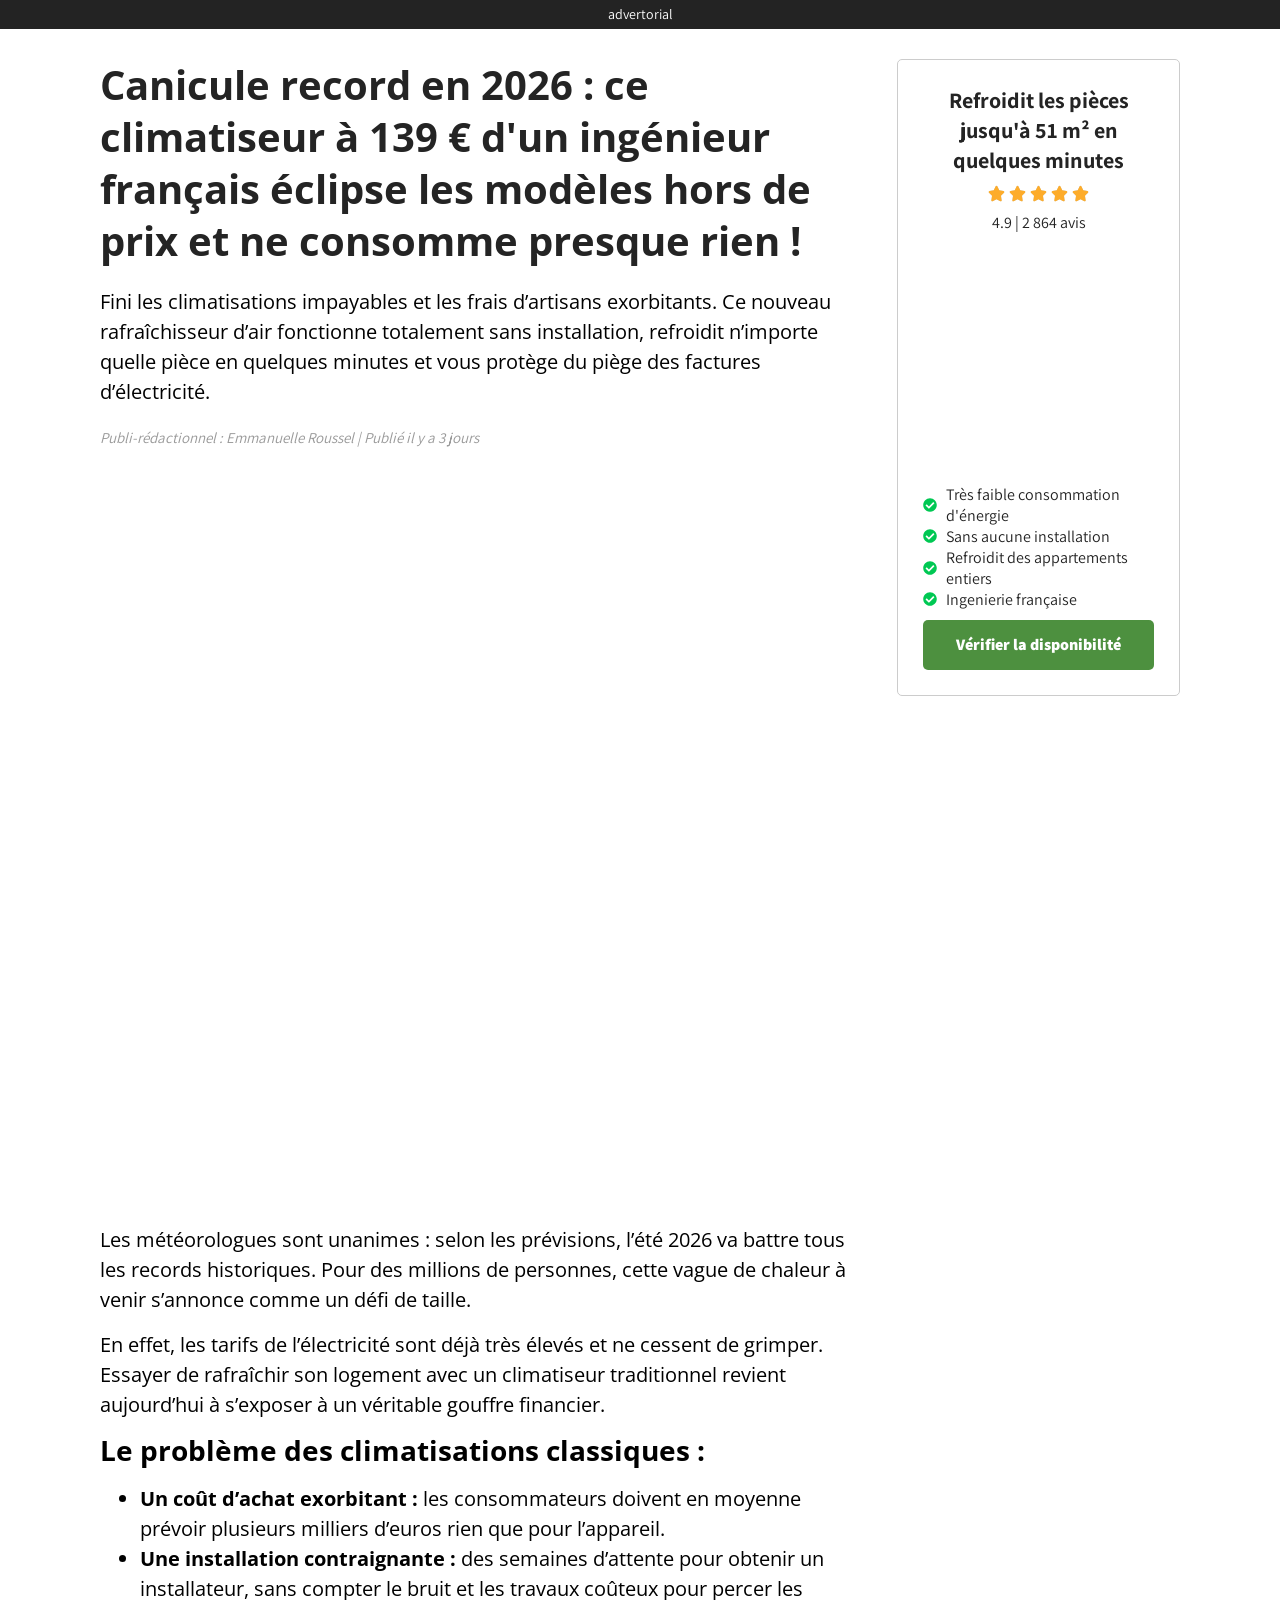
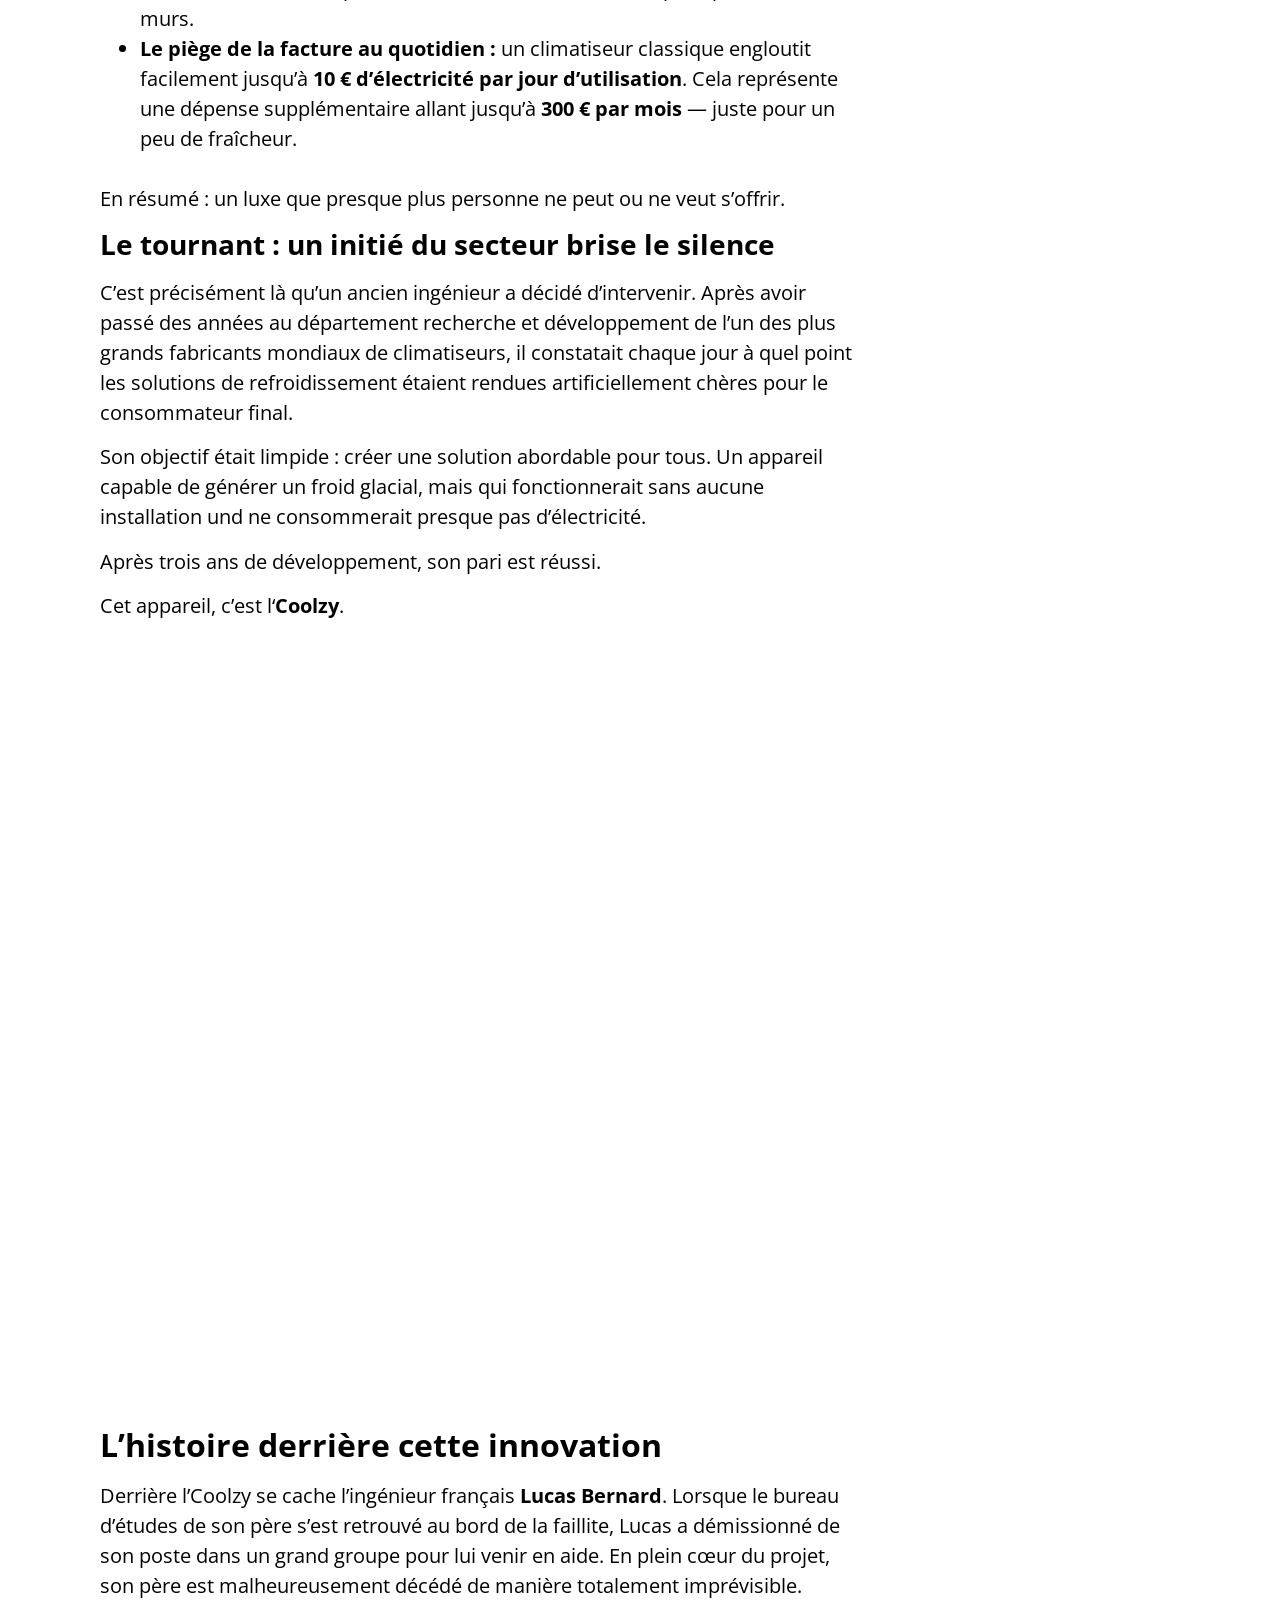
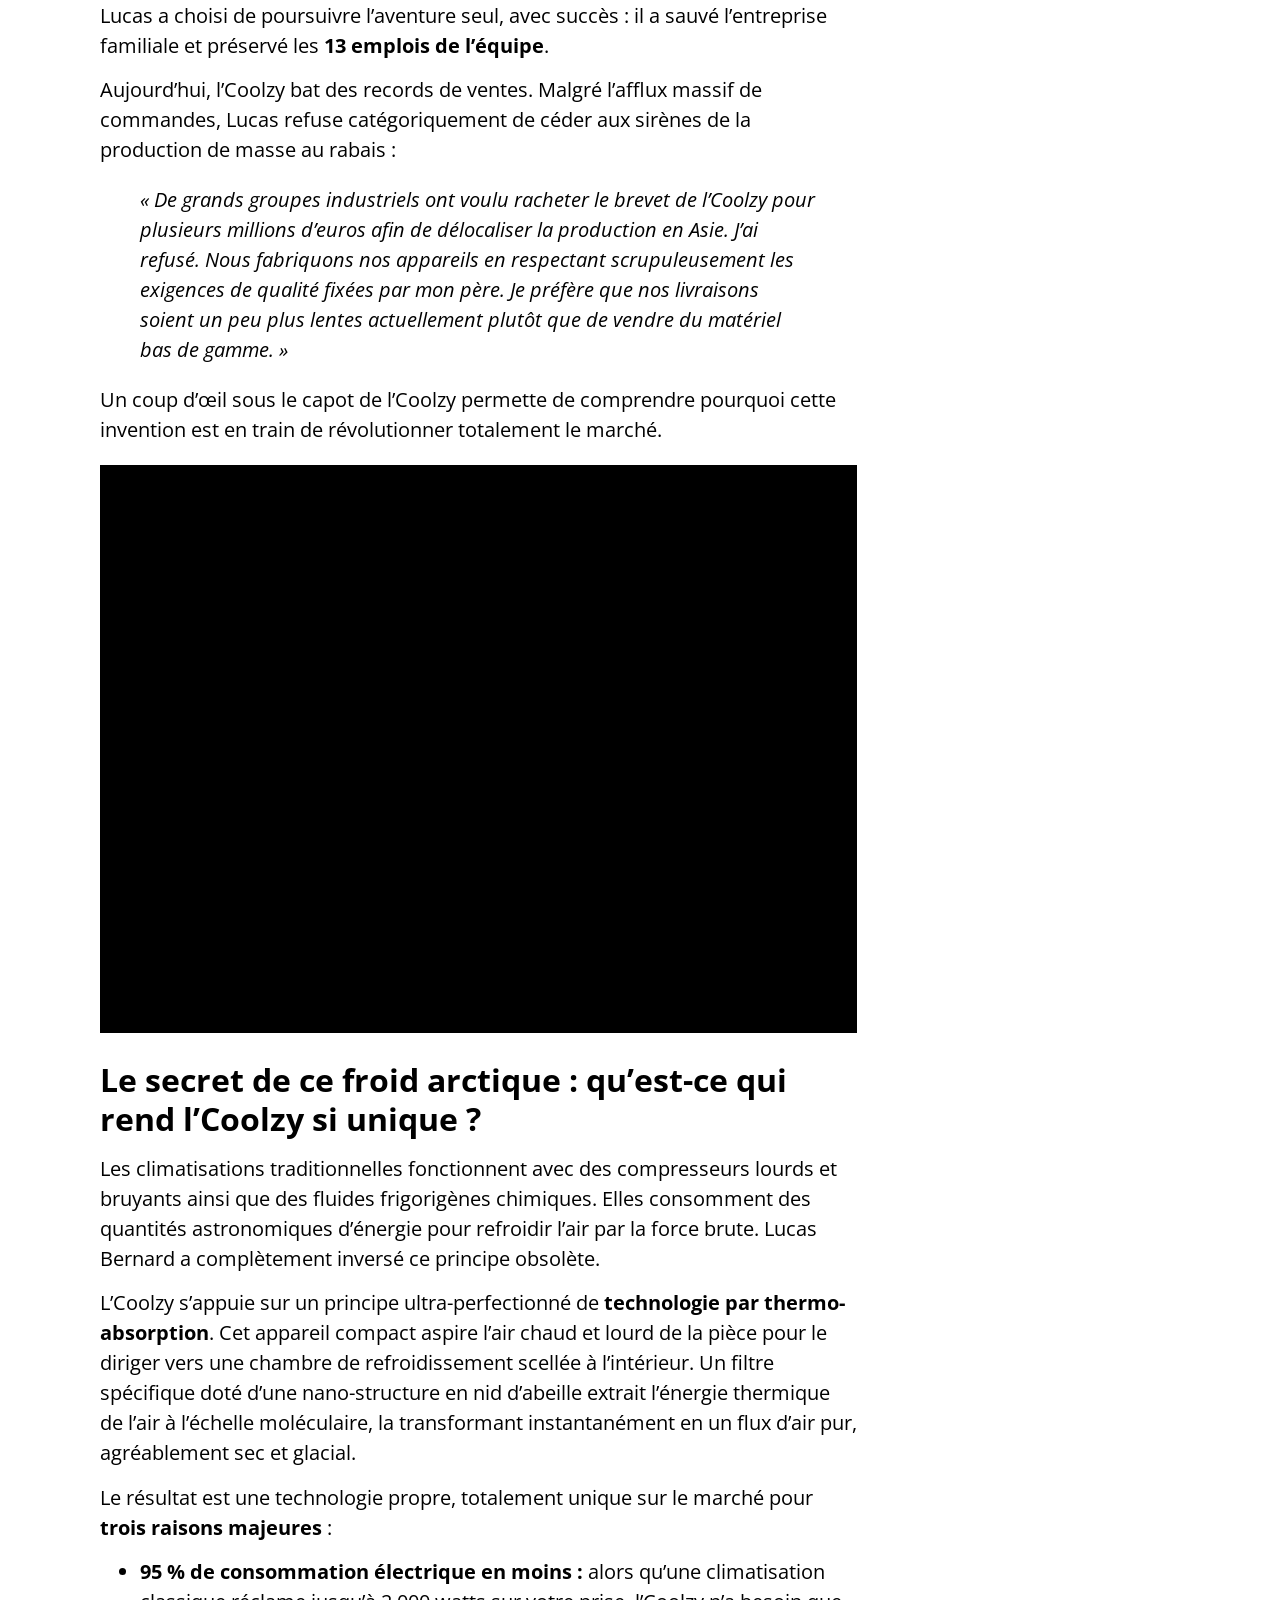
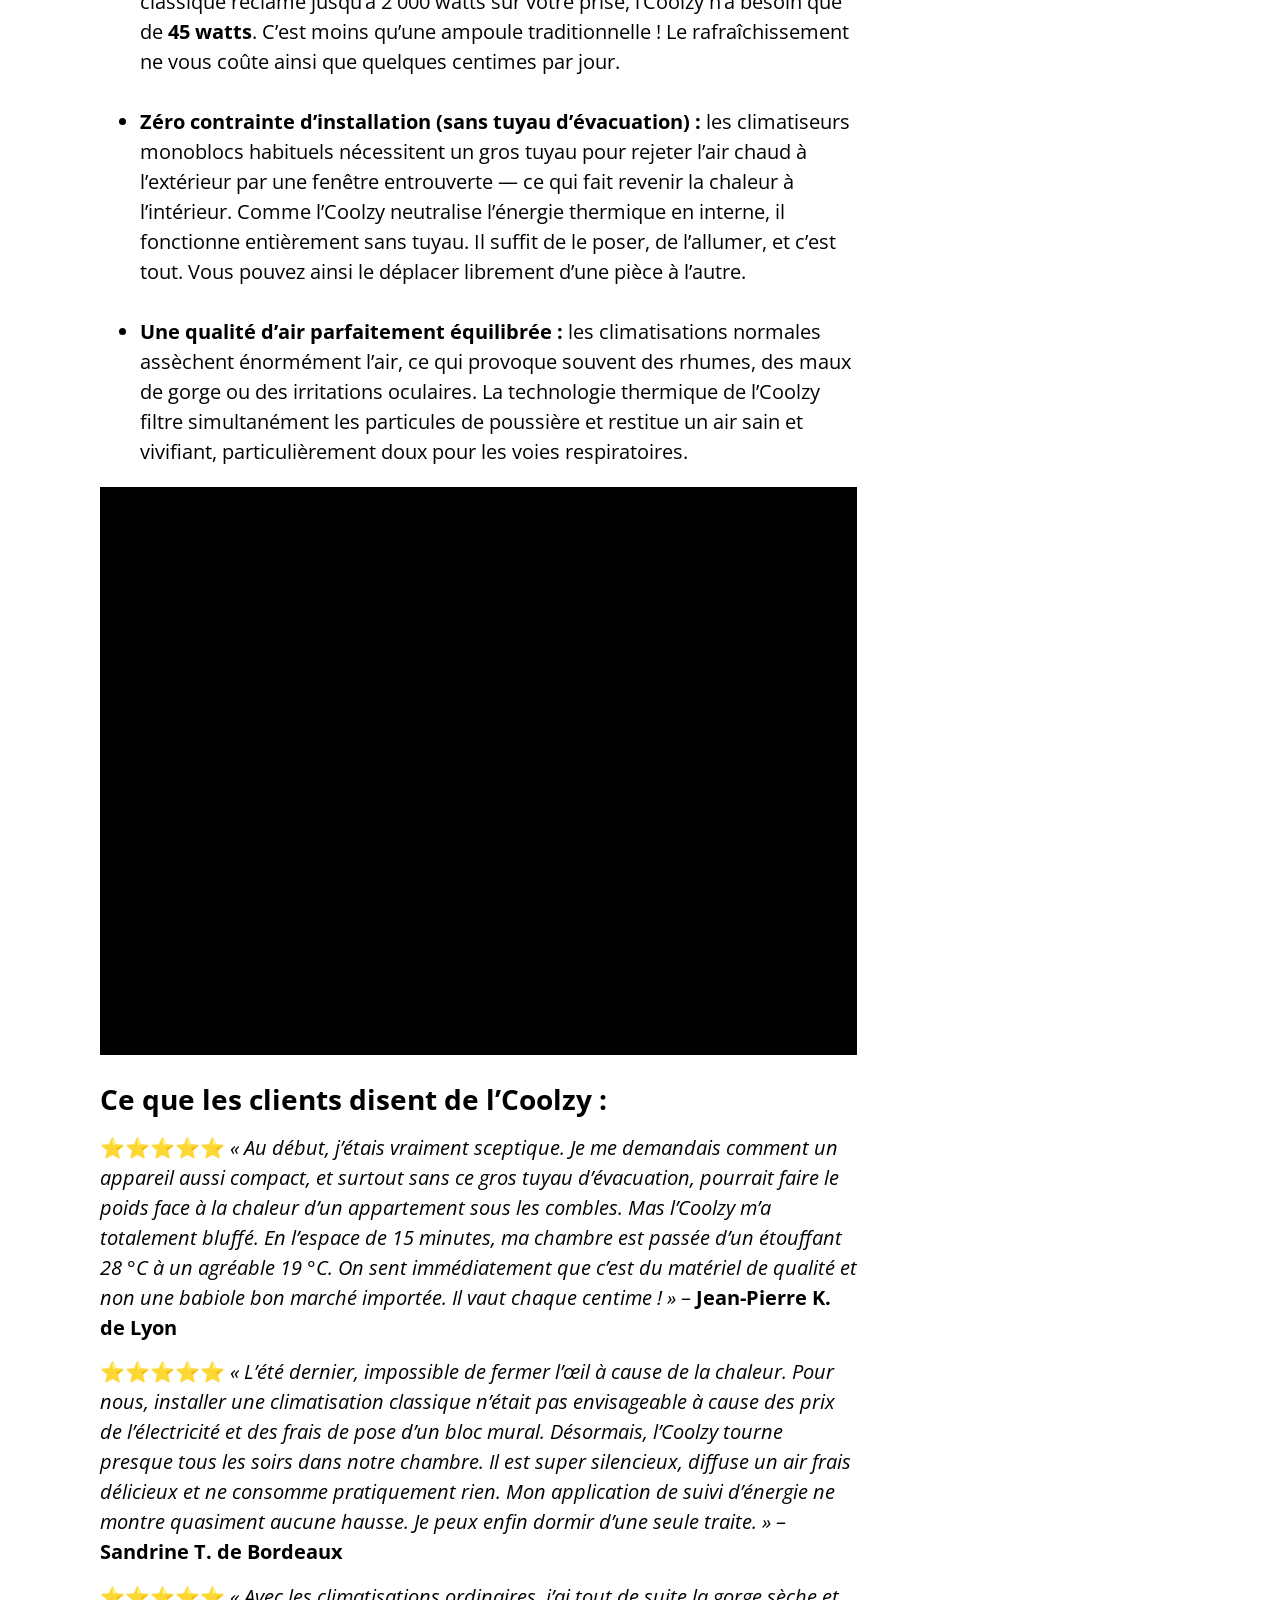
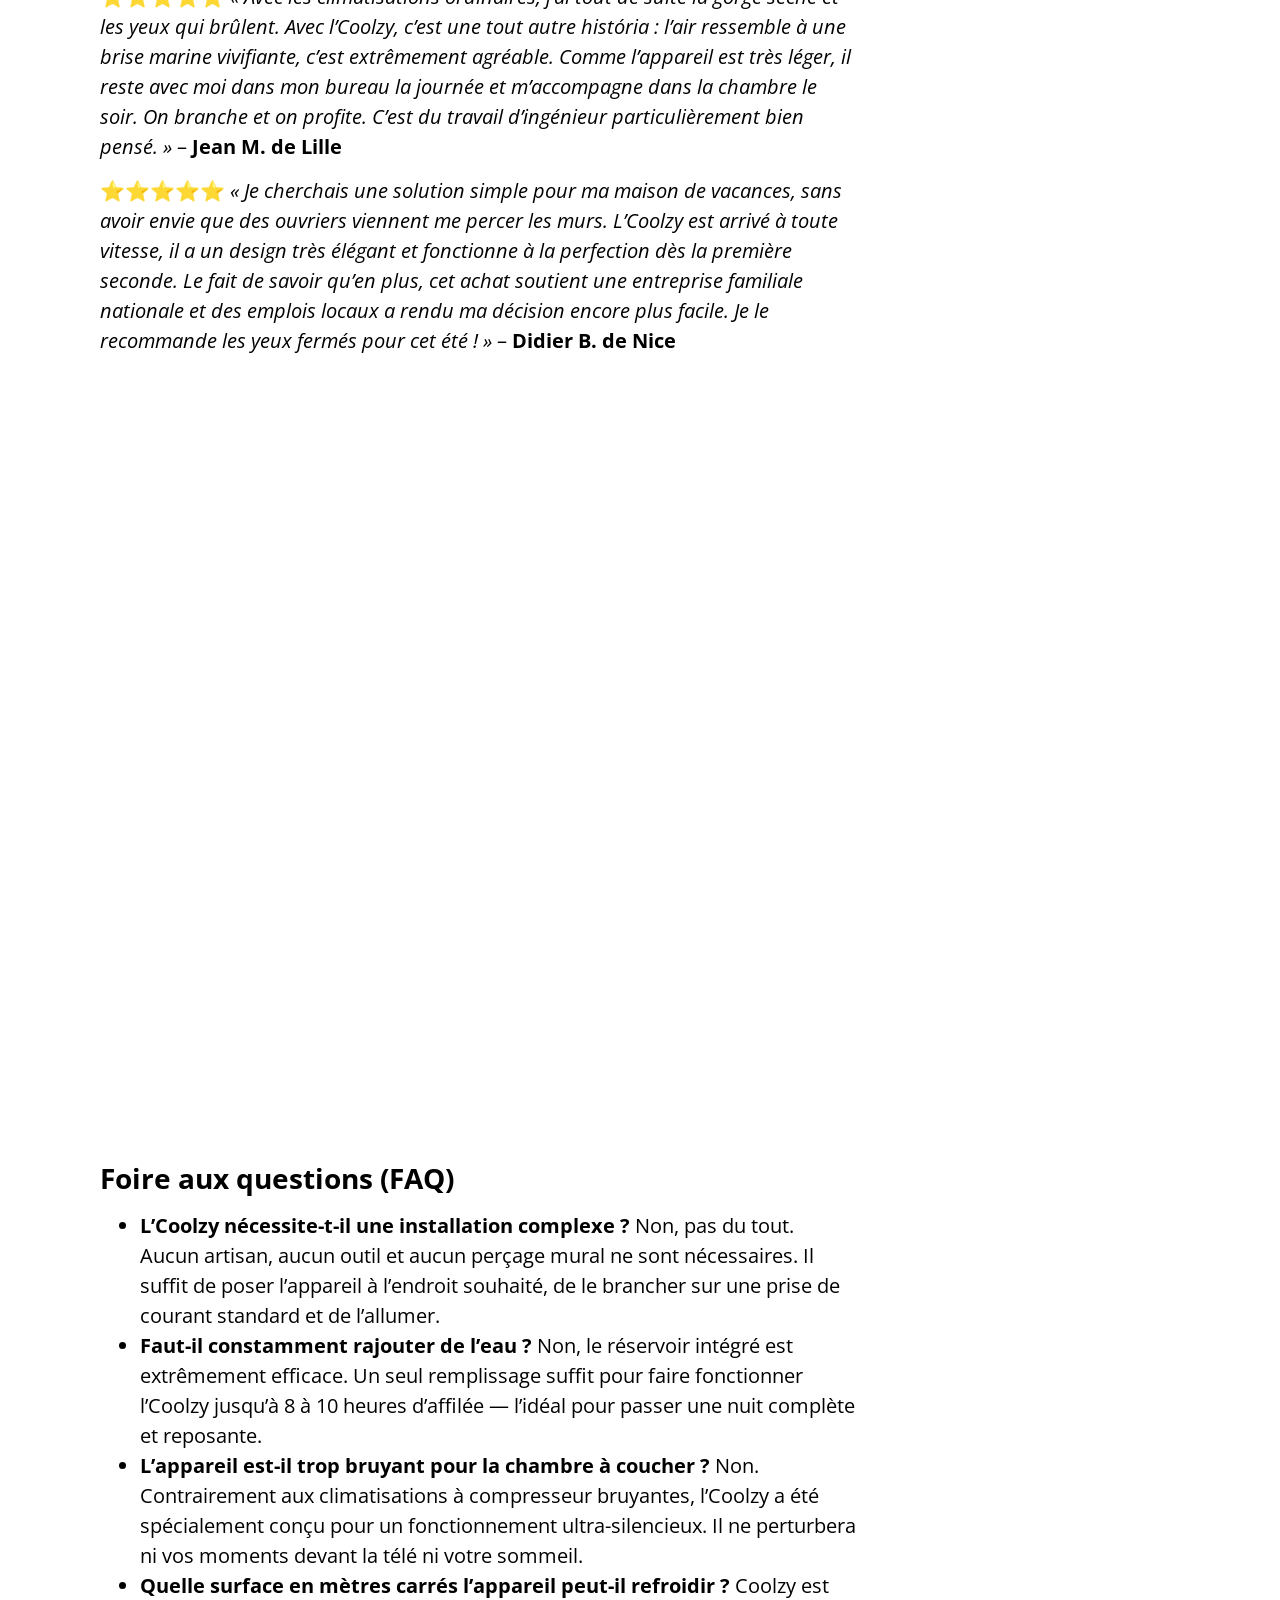
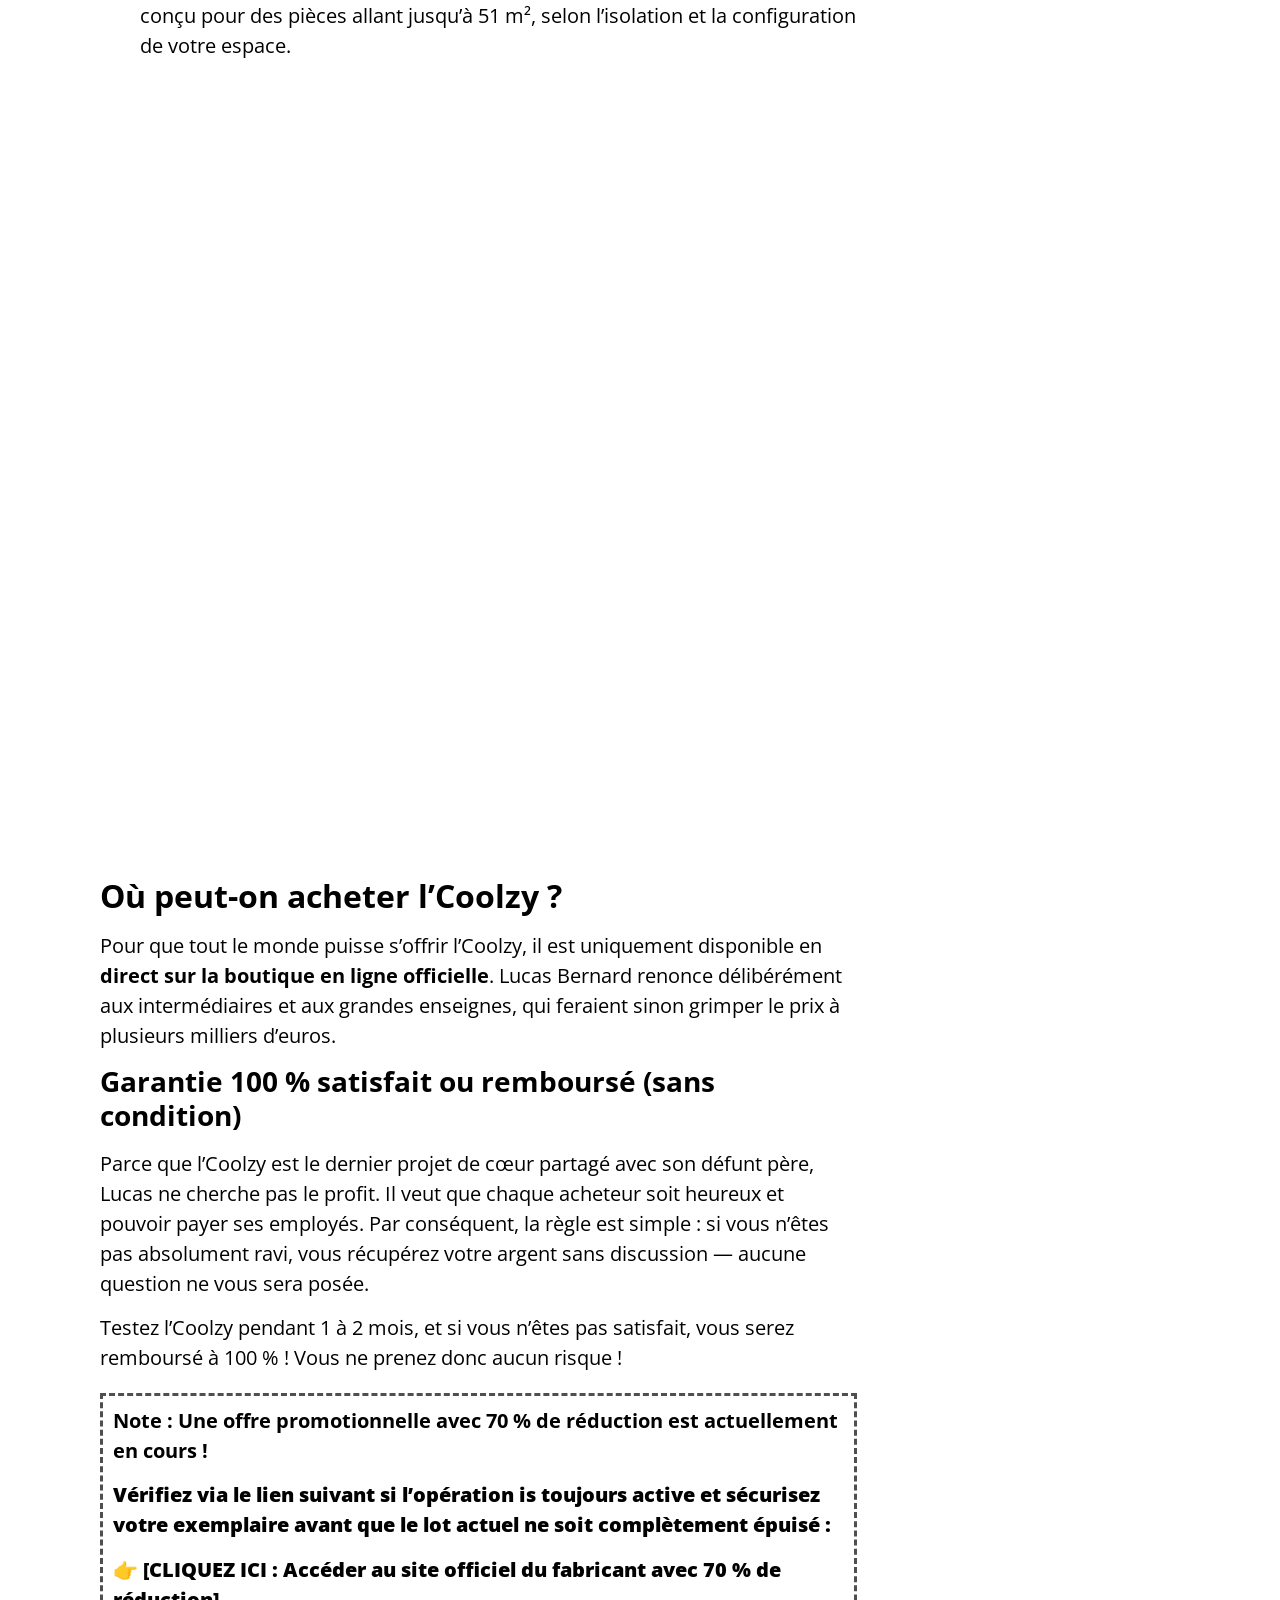
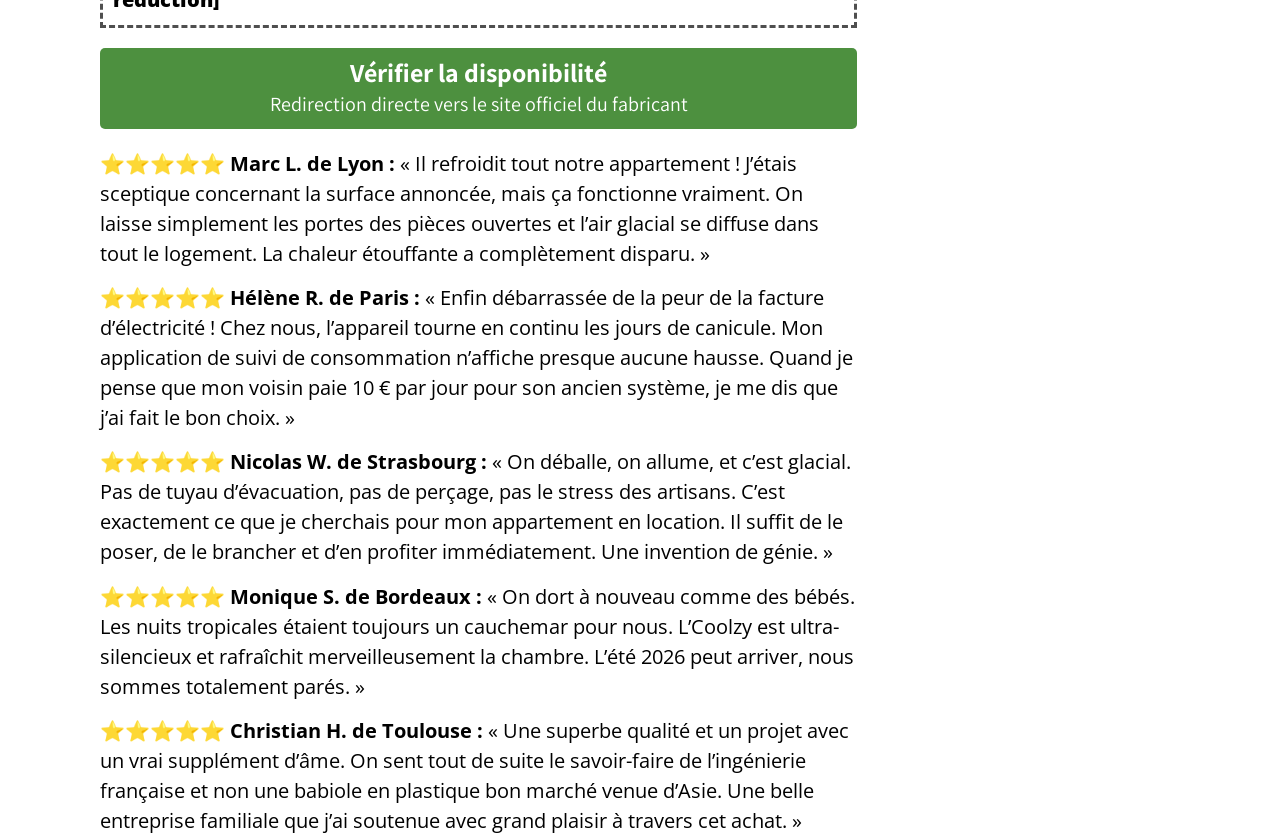
==== coolizi/index.html @ 14f71999 "Add files via upload" ====
<!DOCTYPE html>
<html lang="de">
<head>
	<meta charset="UTF-8">
		<title>Ce climatiseur bat actuellement des records de vente en France &#8211; Coolzy</title>
<meta name='robots' content='max-image-preview:large' />


<style id="wp-img-auto-sizes-contain-inline-css">
img:is([sizes=auto i],[sizes^="auto," i]){contain-intrinsic-size:3000px 1500px}
/*# sourceURL=wp-img-auto-sizes-contain-inline-css */
</style>
<style id="wp-emoji-styles-inline-css">

	img.wp-smiley, img.emoji {
		display: inline !important;
		border: none !important;
		box-shadow: none !important;
		height: 1em !important;
		width: 1em !important;
		margin: 0 0.07em !important;
		vertical-align: -0.1em !important;
		background: none !important;
		padding: 0 !important;
	}
/*# sourceURL=wp-emoji-styles-inline-css */
</style>
<style id="global-styles-inline-css">
:root{--wp--preset--aspect-ratio--square: 1;--wp--preset--aspect-ratio--4-3: 4/3;--wp--preset--aspect-ratio--3-4: 3/4;--wp--preset--aspect-ratio--3-2: 3/2;--wp--preset--aspect-ratio--2-3: 2/3;--wp--preset--aspect-ratio--16-9: 16/9;--wp--preset--aspect-ratio--9-16: 9/16;--wp--preset--color--black: #000000;--wp--preset--color--cyan-bluish-gray: #abb8c3;--wp--preset--color--white: #ffffff;--wp--preset--color--pale-pink: #f78da7;--wp--preset--color--vivid-red: #cf2e2e;--wp--preset--color--luminous-vivid-orange: #ff6900;--wp--preset--color--luminous-vivid-amber: #fcb900;--wp--preset--color--light-green-cyan: #7bdcb5;--wp--preset--color--vivid-green-cyan: #00d084;--wp--preset--color--pale-cyan-blue: #8ed1fc;--wp--preset--color--vivid-cyan-blue: #0693e3;--wp--preset--color--vivid-purple: #9b51e0;--wp--preset--gradient--vivid-cyan-blue-to-vivid-purple: linear-gradient(135deg,rgb(6,147,227) 0%,rgb(155,81,224) 100%);--wp--preset--gradient--light-green-cyan-to-vivid-green-cyan: linear-gradient(135deg,rgb(122,220,180) 0%,rgb(0,208,130) 100%);--wp--preset--gradient--luminous-vivid-amber-to-luminous-vivid-orange: linear-gradient(135deg,rgb(252,185,0) 0%,rgb(255,105,0) 100%);--wp--preset--gradient--luminous-vivid-orange-to-vivid-red: linear-gradient(135deg,rgb(255,105,0) 0%,rgb(207,46,46) 100%);--wp--preset--gradient--very-light-gray-to-cyan-bluish-gray: linear-gradient(135deg,rgb(238,238,238) 0%,rgb(169,184,195) 100%);--wp--preset--gradient--cool-to-warm-spectrum: linear-gradient(135deg,rgb(74,234,220) 0%,rgb(151,120,209) 20%,rgb(207,42,186) 40%,rgb(238,44,130) 60%,rgb(251,105,98) 80%,rgb(254,248,76) 100%);--wp--preset--gradient--blush-light-purple: linear-gradient(135deg,rgb(255,206,236) 0%,rgb(152,150,240) 100%);--wp--preset--gradient--blush-bordeaux: linear-gradient(135deg,rgb(254,205,165) 0%,rgb(254,45,45) 50%,rgb(107,0,62) 100%);--wp--preset--gradient--luminous-dusk: linear-gradient(135deg,rgb(255,203,112) 0%,rgb(199,81,192) 50%,rgb(65,88,208) 100%);--wp--preset--gradient--pale-ocean: linear-gradient(135deg,rgb(255,245,203) 0%,rgb(182,227,212) 50%,rgb(51,167,181) 100%);--wp--preset--gradient--electric-grass: linear-gradient(135deg,rgb(202,248,128) 0%,rgb(113,206,126) 100%);--wp--preset--gradient--midnight: linear-gradient(135deg,rgb(2,3,129) 0%,rgb(40,116,252) 100%);--wp--preset--font-size--small: 13px;--wp--preset--font-size--medium: 20px;--wp--preset--font-size--large: 36px;--wp--preset--font-size--x-large: 42px;--wp--preset--spacing--20: 0.44rem;--wp--preset--spacing--30: 0.67rem;--wp--preset--spacing--40: 1rem;--wp--preset--spacing--50: 1.5rem;--wp--preset--spacing--60: 2.25rem;--wp--preset--spacing--70: 3.38rem;--wp--preset--spacing--80: 5.06rem;--wp--preset--shadow--natural: 6px 6px 9px rgba(0, 0, 0, 0.2);--wp--preset--shadow--deep: 12px 12px 50px rgba(0, 0, 0, 0.4);--wp--preset--shadow--sharp: 6px 6px 0px rgba(0, 0, 0, 0.2);--wp--preset--shadow--outlined: 6px 6px 0px -3px rgb(255, 255, 255), 6px 6px rgb(0, 0, 0);--wp--preset--shadow--crisp: 6px 6px 0px rgb(0, 0, 0);}:root { --wp--style--global--content-size: 800px;--wp--style--global--wide-size: 1200px; }:where(body) { margin: 0; }.wp-site-blocks > .alignleft { float: left; margin-right: 2em; }.wp-site-blocks > .alignright { float: right; margin-left: 2em; }.wp-site-blocks > .aligncenter { justify-content: center; margin-left: auto; margin-right: auto; }:where(.wp-site-blocks) > * { margin-block-start: 24px; margin-block-end: 0; }:where(.wp-site-blocks) > :first-child { margin-block-start: 0; }:where(.wp-site-blocks) > :last-child { margin-block-end: 0; }:root { --wp--style--block-gap: 24px; }:root :where(.is-layout-flow) > :first-child{margin-block-start: 0;}:root :where(.is-layout-flow) > :last-child{margin-block-end: 0;}:root :where(.is-layout-flow) > *{margin-block-start: 24px;margin-block-end: 0;}:root :where(.is-layout-constrained) > :first-child{margin-block-start: 0;}:root :where(.is-layout-constrained) > :last-child{margin-block-end: 0;}:root :where(.is-layout-constrained) > *{margin-block-start: 24px;margin-block-end: 0;}:root :where(.is-layout-flex){gap: 24px;}:root :where(.is-layout-grid){gap: 24px;}.is-layout-flow > .alignleft{float: left;margin-inline-start: 0;margin-inline-end: 2em;}.is-layout-flow > .alignright{float: right;margin-inline-start: 2em;margin-inline-end: 0;}.is-layout-flow > .aligncenter{margin-left: auto !important;margin-right: auto !important;}.is-layout-constrained > .alignleft{float: left;margin-inline-start: 0;margin-inline-end: 2em;}.is-layout-constrained > .alignright{float: right;margin-inline-start: 2em;margin-inline-end: 0;}.is-layout-constrained > .aligncenter{margin-left: auto !important;margin-right: auto !important;}.is-layout-constrained > :where(:not(.alignleft):not(.alignright):not(.alignfull)){max-width: var(--wp--style--global--content-size);margin-left: auto !important;margin-right: auto !important;}.is-layout-constrained > .alignwide{max-width: var(--wp--style--global--wide-size);}body .is-layout-flex{display: flex;}.is-layout-flex{flex-wrap: wrap;align-items: center;}.is-layout-flex > :is(*, div){margin: 0;}body .is-layout-grid{display: grid;}.is-layout-grid > :is(*, div){margin: 0;}body{padding-top: 0px;padding-right: 0px;padding-bottom: 0px;padding-left: 0px;}:root :where(.wp-element-button, .wp-block-button__link){background-color: #32373c;border-width: 0;color: #fff;font-family: inherit;font-size: inherit;font-style: inherit;font-weight: inherit;letter-spacing: inherit;line-height: inherit;padding-top: calc(0.667em + 2px);padding-right: calc(1.333em + 2px);padding-bottom: calc(0.667em + 2px);padding-left: calc(1.333em + 2px);text-decoration: none;text-transform: inherit;}.has-black-color{color: var(--wp--preset--color--black) !important;}.has-cyan-bluish-gray-color{color: var(--wp--preset--color--cyan-bluish-gray) !important;}.has-white-color{color: var(--wp--preset--color--white) !important;}.has-pale-pink-color{color: var(--wp--preset--color--pale-pink) !important;}.has-vivid-red-color{color: var(--wp--preset--color--vivid-red) !important;}.has-luminous-vivid-orange-color{color: var(--wp--preset--color--luminous-vivid-orange) !important;}.has-luminous-vivid-amber-color{color: var(--wp--preset--color--luminous-vivid-amber) !important;}.has-light-green-cyan-color{color: var(--wp--preset--color--light-green-cyan) !important;}.has-vivid-green-cyan-color{color: var(--wp--preset--color--vivid-green-cyan) !important;}.has-pale-cyan-blue-color{color: var(--wp--preset--color--pale-cyan-blue) !important;}.has-vivid-cyan-blue-color{color: var(--wp--preset--color--vivid-cyan-blue) !important;}.has-vivid-purple-color{color: var(--wp--preset--color--vivid-purple) !important;}.has-black-background-color{background-color: var(--wp--preset--color--black) !important;}.has-cyan-bluish-gray-background-color{background-color: var(--wp--preset--color--cyan-bluish-gray) !important;}.has-white-background-color{background-color: var(--wp--preset--color--white) !important;}.has-pale-pink-background-color{background-color: var(--wp--preset--color--pale-pink) !important;}.has-vivid-red-background-color{background-color: var(--wp--preset--color--vivid-red) !important;}.has-luminous-vivid-orange-background-color{background-color: var(--wp--preset--color--luminous-vivid-orange) !important;}.has-luminous-vivid-amber-background-color{background-color: var(--wp--preset--color--luminous-vivid-amber) !important;}.has-light-green-cyan-background-color{background-color: var(--wp--preset--color--light-green-cyan) !important;}.has-vivid-green-cyan-background-color{background-color: var(--wp--preset--color--vivid-green-cyan) !important;}.has-pale-cyan-blue-background-color{background-color: var(--wp--preset--color--pale-cyan-blue) !important;}.has-vivid-cyan-blue-background-color{background-color: var(--wp--preset--color--vivid-cyan-blue) !important;}.has-vivid-purple-background-color{background-color: var(--wp--preset--color--vivid-purple) !important;}.has-black-border-color{border-color: var(--wp--preset--color--black) !important;}.has-cyan-bluish-gray-border-color{border-color: var(--wp--preset--color--cyan-bluish-gray) !important;}.has-white-border-color{border-color: var(--wp--preset--color--white) !important;}.has-pale-pink-border-color{border-color: var(--wp--preset--color--pale-pink) !important;}.has-vivid-red-border-color{border-color: var(--wp--preset--color--vivid-red) !important;}.has-luminous-vivid-orange-border-color{border-color: var(--wp--preset--color--luminous-vivid-orange) !important;}.has-luminous-vivid-amber-border-color{border-color: var(--wp--preset--color--luminous-vivid-amber) !important;}.has-light-green-cyan-border-color{border-color: var(--wp--preset--color--light-green-cyan) !important;}.has-vivid-green-cyan-border-color{border-color: var(--wp--preset--color--vivid-green-cyan) !important;}.has-pale-cyan-blue-border-color{border-color: var(--wp--preset--color--pale-cyan-blue) !important;}.has-vivid-cyan-blue-border-color{border-color: var(--wp--preset--color--vivid-cyan-blue) !important;}.has-vivid-purple-border-color{border-color: var(--wp--preset--color--vivid-purple) !important;}.has-vivid-cyan-blue-to-vivid-purple-gradient-background{background: var(--wp--preset--gradient--vivid-cyan-blue-to-vivid-purple) !important;}.has-light-green-cyan-to-vivid-green-cyan-gradient-background{background: var(--wp--preset--gradient--light-green-cyan-to-vivid-green-cyan) !important;}.has-luminous-vivid-amber-to-luminous-vivid-orange-gradient-background{background: var(--wp--preset--gradient--luminous-vivid-amber-to-luminous-vivid-orange) !important;}.has-luminous-vivid-orange-to-vivid-red-gradient-background{background: var(--wp--preset--gradient--luminous-vivid-orange-to-vivid-red) !important;}.has-very-light-gray-to-cyan-bluish-gray-gradient-background{background: var(--wp--preset--gradient--very-light-gray-to-cyan-bluish-gray) !important;}.has-cool-to-warm-spectrum-gradient-background{background: var(--wp--preset--gradient--cool-to-warm-spectrum) !important;}.has-blush-light-purple-gradient-background{background: var(--wp--preset--gradient--blush-light-purple) !important;}.has-blush-bordeaux-gradient-background{background: var(--wp--preset--gradient--blush-bordeaux) !important;}.has-luminous-dusk-gradient-background{background: var(--wp--preset--gradient--luminous-dusk) !important;}.has-pale-ocean-gradient-background{background: var(--wp--preset--gradient--pale-ocean) !important;}.has-electric-grass-gradient-background{background: var(--wp--preset--gradient--electric-grass) !important;}.has-midnight-gradient-background{background: var(--wp--preset--gradient--midnight) !important;}.has-small-font-size{font-size: var(--wp--preset--font-size--small) !important;}.has-medium-font-size{font-size: var(--wp--preset--font-size--medium) !important;}.has-large-font-size{font-size: var(--wp--preset--font-size--large) !important;}.has-x-large-font-size{font-size: var(--wp--preset--font-size--x-large) !important;}
:root :where(.wp-block-icon svg){width: 24px;}
:root :where(.wp-block-pullquote){font-size: 1.5em;line-height: 1.6;}
/*# sourceURL=global-styles-inline-css */
</style>
<link rel='stylesheet' id='hello-elementor-css' href='./wp-content/themes/hello-elementor/assets/css/reset.css?ver=3.4.9' media='all' />
<link rel='stylesheet' id='hello-elementor-theme-style-css' href='./wp-content/themes/hello-elementor/assets/css/theme.css?ver=3.4.9' media='all' />
<link rel='stylesheet' id='hello-elementor-header-footer-css' href='./wp-content/themes/hello-elementor/assets/css/header-footer.css?ver=3.4.9' media='all' />
<link rel='stylesheet' id='elementor-frontend-css' href='./wp-content/plugins/elementor/assets/css/frontend.min.css?ver=4.0.9' media='all' />
<style id="elementor-frontend-inline-css">
.e-heading-base a, .e-paragraph-base a { all: unset; cursor: pointer; }form[data-element_type="e-form"].form-state-success [data-element_type="e-form-success-message"],form[data-element_type="e-form"].form-state-error [data-element_type="e-form-error-message"]{ display: block; }
.e-form-textarea-base:not([data-resizable]) { resize: none; } .e-form-submit-button-base { cursor: pointer; box-sizing: border-box; }
/*# sourceURL=elementor-frontend-inline-css */
</style>
<link rel='stylesheet' id='elementor-post-7-css' href='./wp-content/uploads/elementor/css/post-7.css?ver=1782363508' media='all' />
<link rel='stylesheet' id='widget-heading-css' href='./wp-content/plugins/elementor/assets/css/widget-heading.min.css?ver=4.0.9' media='all' />
<link rel='stylesheet' id='widget-rating-css' href='./wp-content/plugins/elementor/assets/css/widget-rating.min.css?ver=4.0.9' media='all' />
<link rel='stylesheet' id='widget-image-css' href='./wp-content/plugins/elementor/assets/css/widget-image.min.css?ver=4.0.9' media='all' />
<link rel='stylesheet' id='widget-icon-list-css' href='./wp-content/plugins/elementor/assets/css/widget-icon-list.min.css?ver=4.0.9' media='all' />
<link rel='stylesheet' id='e-sticky-css' href='./wp-content/plugins/elementor-pro/assets/css/modules/sticky.min.css?ver=4.0.4' media='all' />
<link rel='stylesheet' id='widget-video-css' href='./wp-content/plugins/elementor/assets/css/widget-video.min.css?ver=4.0.9' media='all' />
<link rel='stylesheet' id='widget-divider-css' href='./wp-content/plugins/elementor/assets/css/widget-divider.min.css?ver=4.0.9' media='all' />
<link rel='stylesheet' id='widget-spacer-css' href='./wp-content/plugins/elementor/assets/css/widget-spacer.min.css?ver=4.0.9' media='all' />
<link rel='stylesheet' id='elementor-post-1671-css' href='./wp-content/uploads/elementor/css/post-1671.css?ver=1782363509' media='all' />
<link rel='stylesheet' id='base-desktop-css' href='./wp-content/uploads/elementor/css/base-desktop.css?ver=6a3cb574930c1' media='all' />
<link rel='stylesheet' id='elementor-gf-roboto-css' href='https://fonts.googleapis.com/css?family=Roboto:100,100italic,200,200italic,300,300italic,400,400italic,500,500italic,600,600italic,700,700italic,800,800italic,900,900italic&#038;display=swap' media='all' />
<link rel='stylesheet' id='elementor-gf-robotoslab-css' href='https://fonts.googleapis.com/css?family=Roboto+Slab:100,100italic,200,200italic,300,300italic,400,400italic,500,500italic,600,600italic,700,700italic,800,800italic,900,900italic&#038;display=swap' media='all' />
<link rel='stylesheet' id='elementor-gf-assistant-css' href='https://fonts.googleapis.com/css?family=Assistant:100,100italic,200,200italic,300,300italic,400,400italic,500,500italic,600,600italic,700,700italic,800,800italic,900,900italic&#038;display=swap' media='all' />
<link rel='stylesheet' id='elementor-gf-opensans-css' href='https://fonts.googleapis.com/css?family=Open+Sans:100,100italic,200,200italic,300,300italic,400,400italic,500,500italic,600,600italic,700,700italic,800,800italic,900,900italic&#038;display=swap' media='all' />
<script id="jquery-core-js" src="./wp-includes/js/jquery/jquery.min.js?ver=3.7.1"></script>
<script id="jquery-migrate-js" src="./wp-includes/js/jquery/jquery-migrate.min.js?ver=3.4.1"></script>
<meta name="generator" content="WordPress 7.0" />
<link rel="canonical" href="https://fr.buyerskills.com" />
		<script type="text/javascript">
			(function(c, l, a, r, i, t, y) {
				c[a] = c[a] || function() {
					(c[a].q = c[a].q || []).push(arguments)
				};
				t = l.createElement(r);
				t.async = 1;
				t.src = "https://www.clarity.ms/tag/" + i + "?ref=wordpress";
				y = l.getElementsByTagName(r)[0];
				y.parentNode.insertBefore(t, y);
			})(window, document, "clarity", "script", "tzeqvw5rq5");
		</script>
	<meta name="generator" content="Elementor 4.0.9; features: e_font_icon_svg, additional_custom_breakpoints; settings: css_print_method-external, google_font-enabled, font_display-swap">
			<style>
				.e-con.e-parent:nth-of-type(n+4):not(.e-lazyloaded):not(.e-no-lazyload),
				.e-con.e-parent:nth-of-type(n+4):not(.e-lazyloaded):not(.e-no-lazyload) * {
					background-image: none !important;
				}
				@media screen and (max-height: 1024px) {
					.e-con.e-parent:nth-of-type(n+3):not(.e-lazyloaded):not(.e-no-lazyload),
					.e-con.e-parent:nth-of-type(n+3):not(.e-lazyloaded):not(.e-no-lazyload) * {
						background-image: none !important;
					}
				}
				@media screen and (max-height: 640px) {
					.e-con.e-parent:nth-of-type(n+2):not(.e-lazyloaded):not(.e-no-lazyload),
					.e-con.e-parent:nth-of-type(n+2):not(.e-lazyloaded):not(.e-no-lazyload) * {
						background-image: none !important;
					}
				}
			</style>
				<meta name="viewport" content="width=device-width, initial-scale=1.0, viewport-fit=cover" />
				
				
	<!--Optional, send client hints to get accurate device data-->
<meta http-equiv="delegate-ch" content="sec-ch-ua https://go.buyerskills.com; sec-ch-ua-mobile https://go.buyerskills.com; sec-ch-ua-arch https://go.buyerskills.com; sec-ch-ua-model https://go.buyerskills.com; sec-ch-ua-platform https://go.buyerskills.com; sec-ch-ua-platform-version https://go.buyerskills.com; sec-ch-ua-bitness https://go.buyerskills.com; sec-ch-ua-full-version-list https://go.buyerskills.com; sec-ch-ua-full-version https://go.buyerskills.com" />

<!-- MaxConv Tracking Script Base Code-->
<script>!function(w,d,o,n,c){w[o]=w[o]||function(){(w[o].q=w[o].q||[]).push(arguments)};var s=d.createElement(n),t=d.getElementsByTagName(n)[0];s.async=!0;s.defer=!0;s.src="//go.buyerskills.com/t/a34d3d71-ff59-4088-b5bc-c6c90530bed0.js";t.parentNode.insertBefore(s,t);}(window,document,"maxconv","script");</script>
<noscript><link rel="stylesheet" href="//go.buyerskills.com/t/t.css?mc_ns=1&mc_cmp=a34d3d71-ff59-4088-b5bc-c6c90530bed0&mc_tid=0-0-0-0" /></noscript>
<!-- End MaxConv Tracking Script Base Code-->

<!-- Pinterest Tag -->
<script>
!function(e){if(!window.pintrk){window.pintrk = function () {
window.pintrk.queue.push(Array.prototype.slice.call(arguments))};var
  n=window.pintrk;n.queue=[],n.version="3.0";var
  t=document.createElement("script");t.async=!0,t.src=e;var
  r=document.getElementsByTagName("script")[0];
  r.parentNode.insertBefore(t,r)}}("https://s.pinimg.com/ct/core.js");
pintrk('load', '2612654090648', {em: '<user_email_address>'});
pintrk('page');
</script>
<noscript>
<img height="1" width="1" style="display:none;" alt=""
  src="https://ct.pinterest.com/v3/?event=init&tid=2612654090648&pd[em]=<hashed_email_address>&noscript=1" />
</noscript>
<!-- end Pinterest Tag -->			
				
				
				
				
				
				
				
				
				</head>
<body class="wp-singular page-template page-template-elementor_canvas page page-id-1671 wp-embed-responsive wp-theme-hello-elementor hello-elementor-default elementor-default elementor-template-canvas elementor-kit-7 elementor-page elementor-page-1671">
			<div data-elementor-type="wp-page" data-elementor-id="1671" class="elementor elementor-1671" data-elementor-post-type="page">
				<div class="elementor-element elementor-element-39840e51 e-flex e-con-boxed e-con e-parent" data-id="39840e51" data-element_type="container" data-e-type="container" data-settings="{&quot;background_background&quot;:&quot;classic&quot;}">
					<div class="e-con-inner">
				<div class="elementor-element elementor-element-605eabc6 elementor-widget elementor-widget-text-editor" data-id="605eabc6" data-element_type="widget" data-e-type="widget" data-widget_type="text-editor.default">
									advertorial								</div>
					</div>
				</div>
		<div class="elementor-element elementor-element-41efe458 e-flex e-con-boxed e-con e-parent" data-id="41efe458" data-element_type="container" data-e-type="container">
					<div class="e-con-inner">
		<div class="elementor-element elementor-element-43da8b94 e-con-full e-flex e-con e-child" data-id="43da8b94" data-element_type="container" data-e-type="container">
		<div class="elementor-element elementor-element-437c7bbe e-con-full e-flex e-con e-child" data-id="437c7bbe" data-element_type="container" data-e-type="container" data-settings="{&quot;sticky&quot;:&quot;top&quot;,&quot;sticky_on&quot;:[&quot;desktop&quot;],&quot;sticky_offset&quot;:30,&quot;sticky_parent&quot;:&quot;yes&quot;,&quot;sticky_effects_offset&quot;:0,&quot;sticky_anchor_link_offset&quot;:0}">
				<div class="elementor-element elementor-element-4cb0304d elementor-widget elementor-widget-heading" data-id="4cb0304d" data-element_type="widget" data-e-type="widget" data-widget_type="heading.default">
					<h2 class="elementor-heading-title elementor-size-default">Refroidit les pièces jusqu'à 51 m² en quelques minutes</h2>				</div>
				<div class="elementor-element elementor-element-62bbf314 elementor-widget elementor-widget-rating" data-id="62bbf314" data-element_type="widget" data-e-type="widget" data-widget_type="rating.default">
							<div class="e-rating" itemtype="https://schema.org/Rating" itemscope="" itemprop="reviewRating">
			<meta itemprop="worstRating" content="0">
			<meta itemprop="bestRating" content="5">
			<div class="e-rating-wrapper" itemprop="ratingValue" content="5" role="img" aria-label="Bewertet mit 5 von 5">
							<div class="e-icon">
				<div class="e-icon-wrapper e-icon-marked">
					<svg aria-hidden="true" class="e-font-icon-svg e-eicon-star" viewBox="0 0 1000 1000" xmlns="http://www.w3.org/2000/svg"><path d="M450 75L338 312 88 350C46 354 25 417 58 450L238 633 196 896C188 942 238 975 275 954L500 837 725 954C767 975 813 942 804 896L763 633 942 450C975 417 954 358 913 350L663 312 550 75C529 33 471 33 450 75Z"></path></svg>				</div>
				<div class="e-icon-wrapper e-icon-unmarked">
					<svg aria-hidden="true" class="e-font-icon-svg e-eicon-star" viewBox="0 0 1000 1000" xmlns="http://www.w3.org/2000/svg"><path d="M450 75L338 312 88 350C46 354 25 417 58 450L238 633 196 896C188 942 238 975 275 954L500 837 725 954C767 975 813 942 804 896L763 633 942 450C975 417 954 358 913 350L663 312 550 75C529 33 471 33 450 75Z"></path></svg>				</div>
			</div>
						<div class="e-icon">
				<div class="e-icon-wrapper e-icon-marked">
					<svg aria-hidden="true" class="e-font-icon-svg e-eicon-star" viewBox="0 0 1000 1000" xmlns="http://www.w3.org/2000/svg"><path d="M450 75L338 312 88 350C46 354 25 417 58 450L238 633 196 896C188 942 238 975 275 954L500 837 725 954C767 975 813 942 804 896L763 633 942 450C975 417 954 358 913 350L663 312 550 75C529 33 471 33 450 75Z"></path></svg>				</div>
				<div class="e-icon-wrapper e-icon-unmarked">
					<svg aria-hidden="true" class="e-font-icon-svg e-eicon-star" viewBox="0 0 1000 1000" xmlns="http://www.w3.org/2000/svg"><path d="M450 75L338 312 88 350C46 354 25 417 58 450L238 633 196 896C188 942 238 975 275 954L500 837 725 954C767 975 813 942 804 896L763 633 942 450C975 417 954 358 913 350L663 312 550 75C529 33 471 33 450 75Z"></path></svg>				</div>
			</div>
						<div class="e-icon">
				<div class="e-icon-wrapper e-icon-marked">
					<svg aria-hidden="true" class="e-font-icon-svg e-eicon-star" viewBox="0 0 1000 1000" xmlns="http://www.w3.org/2000/svg"><path d="M450 75L338 312 88 350C46 354 25 417 58 450L238 633 196 896C188 942 238 975 275 954L500 837 725 954C767 975 813 942 804 896L763 633 942 450C975 417 954 358 913 350L663 312 550 75C529 33 471 33 450 75Z"></path></svg>				</div>
				<div class="e-icon-wrapper e-icon-unmarked">
					<svg aria-hidden="true" class="e-font-icon-svg e-eicon-star" viewBox="0 0 1000 1000" xmlns="http://www.w3.org/2000/svg"><path d="M450 75L338 312 88 350C46 354 25 417 58 450L238 633 196 896C188 942 238 975 275 954L500 837 725 954C767 975 813 942 804 896L763 633 942 450C975 417 954 358 913 350L663 312 550 75C529 33 471 33 450 75Z"></path></svg>				</div>
			</div>
						<div class="e-icon">
				<div class="e-icon-wrapper e-icon-marked">
					<svg aria-hidden="true" class="e-font-icon-svg e-eicon-star" viewBox="0 0 1000 1000" xmlns="http://www.w3.org/2000/svg"><path d="M450 75L338 312 88 350C46 354 25 417 58 450L238 633 196 896C188 942 238 975 275 954L500 837 725 954C767 975 813 942 804 896L763 633 942 450C975 417 954 358 913 350L663 312 550 75C529 33 471 33 450 75Z"></path></svg>				</div>
				<div class="e-icon-wrapper e-icon-unmarked">
					<svg aria-hidden="true" class="e-font-icon-svg e-eicon-star" viewBox="0 0 1000 1000" xmlns="http://www.w3.org/2000/svg"><path d="M450 75L338 312 88 350C46 354 25 417 58 450L238 633 196 896C188 942 238 975 275 954L500 837 725 954C767 975 813 942 804 896L763 633 942 450C975 417 954 358 913 350L663 312 550 75C529 33 471 33 450 75Z"></path></svg>				</div>
			</div>
						<div class="e-icon">
				<div class="e-icon-wrapper e-icon-marked">
					<svg aria-hidden="true" class="e-font-icon-svg e-eicon-star" viewBox="0 0 1000 1000" xmlns="http://www.w3.org/2000/svg"><path d="M450 75L338 312 88 350C46 354 25 417 58 450L238 633 196 896C188 942 238 975 275 954L500 837 725 954C767 975 813 942 804 896L763 633 942 450C975 417 954 358 913 350L663 312 550 75C529 33 471 33 450 75Z"></path></svg>				</div>
				<div class="e-icon-wrapper e-icon-unmarked">
					<svg aria-hidden="true" class="e-font-icon-svg e-eicon-star" viewBox="0 0 1000 1000" xmlns="http://www.w3.org/2000/svg"><path d="M450 75L338 312 88 350C46 354 25 417 58 450L238 633 196 896C188 942 238 975 275 954L500 837 725 954C767 975 813 942 804 896L763 633 942 450C975 417 954 358 913 350L663 312 550 75C529 33 471 33 450 75Z"></path></svg>				</div>
			</div>
						</div>
		</div>
						</div>
				<div class="elementor-element elementor-element-5c1b950f elementor-widget elementor-widget-text-editor" data-id="5c1b950f" data-element_type="widget" data-e-type="widget" data-widget_type="text-editor.default">
									<p>4.9 | 2 864 avis</p>								</div>
				<div class="elementor-element elementor-element-3bd97a12 elementor-widget elementor-widget-image" data-id="3bd97a12" data-element_type="widget" data-e-type="widget" data-widget_type="image.default">
																<a href="https://go.buyerskills.com/click">
							<img fetchpriority="high" decoding="async" width="800" height="484" src="./wp-content/uploads/2026/05/MTFfZXBpY29vbGVyLmpwZw-w_1440-1024x619.jpg" class="attachment-large size-large wp-image-25" alt="" srcset="./wp-content/uploads/2026/05/MTFfZXBpY29vbGVyLmpwZw-w_1440-1024x619.jpg 1024w, ./wp-content/uploads/2026/05/MTFfZXBpY29vbGVyLmpwZw-w_1440-300x181.jpg 300w, ./wp-content/uploads/2026/05/MTFfZXBpY29vbGVyLmpwZw-w_1440-768x464.jpg 768w, ./wp-content/uploads/2026/05/MTFfZXBpY29vbGVyLmpwZw-w_1440.jpg 1440w" sizes="(max-width: 800px) 100vw, 800px" />								</a>
															</div>
				<div class="elementor-element elementor-element-74557d12 elementor-icon-list--layout-traditional elementor-list-item-link-full_width elementor-widget elementor-widget-icon-list" data-id="74557d12" data-element_type="widget" data-e-type="widget" data-widget_type="icon-list.default">
							<ul class="elementor-icon-list-items">
							<li class="elementor-icon-list-item">
											<span class="elementor-icon-list-icon">
							<svg aria-hidden="true" class="e-font-icon-svg e-fas-check-circle" viewBox="0 0 512 512" xmlns="http://www.w3.org/2000/svg"><path d="M504 256c0 136.967-111.033 248-248 248S8 392.967 8 256 119.033 8 256 8s248 111.033 248 248zM227.314 387.314l184-184c6.248-6.248 6.248-16.379 0-22.627l-22.627-22.627c-6.248-6.249-16.379-6.249-22.628 0L216 308.118l-70.059-70.059c-6.248-6.248-16.379-6.248-22.628 0l-22.627 22.627c-6.248 6.248-6.248 16.379 0 22.627l104 104c6.249 6.249 16.379 6.249 22.628.001z"></path></svg>						</span>
										<span class="elementor-icon-list-text">Très faible consommation d'énergie</span>
									</li>
								<li class="elementor-icon-list-item">
											<span class="elementor-icon-list-icon">
							<svg aria-hidden="true" class="e-font-icon-svg e-fas-check-circle" viewBox="0 0 512 512" xmlns="http://www.w3.org/2000/svg"><path d="M504 256c0 136.967-111.033 248-248 248S8 392.967 8 256 119.033 8 256 8s248 111.033 248 248zM227.314 387.314l184-184c6.248-6.248 6.248-16.379 0-22.627l-22.627-22.627c-6.248-6.249-16.379-6.249-22.628 0L216 308.118l-70.059-70.059c-6.248-6.248-16.379-6.248-22.628 0l-22.627 22.627c-6.248 6.248-6.248 16.379 0 22.627l104 104c6.249 6.249 16.379 6.249 22.628.001z"></path></svg>						</span>
										<span class="elementor-icon-list-text">Sans aucune installation</span>
									</li>
								<li class="elementor-icon-list-item">
											<span class="elementor-icon-list-icon">
							<svg aria-hidden="true" class="e-font-icon-svg e-fas-check-circle" viewBox="0 0 512 512" xmlns="http://www.w3.org/2000/svg"><path d="M504 256c0 136.967-111.033 248-248 248S8 392.967 8 256 119.033 8 256 8s248 111.033 248 248zM227.314 387.314l184-184c6.248-6.248 6.248-16.379 0-22.627l-22.627-22.627c-6.248-6.249-16.379-6.249-22.628 0L216 308.118l-70.059-70.059c-6.248-6.248-16.379-6.248-22.628 0l-22.627 22.627c-6.248 6.248-6.248 16.379 0 22.627l104 104c6.249 6.249 16.379 6.249 22.628.001z"></path></svg>						</span>
										<span class="elementor-icon-list-text">Refroidit des appartements entiers</span>
									</li>
								<li class="elementor-icon-list-item">
											<span class="elementor-icon-list-icon">
							<svg aria-hidden="true" class="e-font-icon-svg e-fas-check-circle" viewBox="0 0 512 512" xmlns="http://www.w3.org/2000/svg"><path d="M504 256c0 136.967-111.033 248-248 248S8 392.967 8 256 119.033 8 256 8s248 111.033 248 248zM227.314 387.314l184-184c6.248-6.248 6.248-16.379 0-22.627l-22.627-22.627c-6.248-6.249-16.379-6.249-22.628 0L216 308.118l-70.059-70.059c-6.248-6.248-16.379-6.248-22.628 0l-22.627 22.627c-6.248 6.248-6.248 16.379 0 22.627l104 104c6.249 6.249 16.379 6.249 22.628.001z"></path></svg>						</span>
										<span class="elementor-icon-list-text">Ingenierie française</span>
									</li>
						</ul>
						</div>
				<div class="elementor-element elementor-element-23f2eeb0 elementor-align-justify elementor-widget elementor-widget-button" data-id="23f2eeb0" data-element_type="widget" data-e-type="widget" data-widget_type="button.default">
										<a class="elementor-button elementor-button-link elementor-size-sm" href="https://go.buyerskills.com/click">
						<span class="elementor-button-content-wrapper">
									<span class="elementor-button-text">Vérifier la disponibilité</span>
					</span>
					</a>
								</div>
				</div>
				</div>
		<div class="elementor-element elementor-element-8403116 e-con-full e-flex e-con e-child" data-id="8403116" data-element_type="container" data-e-type="container">
				<div class="elementor-element elementor-element-1b35c8e2 elementor-widget elementor-widget-heading" data-id="1b35c8e2" data-element_type="widget" data-e-type="widget" data-widget_type="heading.default">
					<h2 class="elementor-heading-title elementor-size-default">Canicule record en 2026 : ce climatiseur à 139 € d'un ingénieur français éclipse les modèles hors de prix et ne consomme presque rien !</h2>				</div>
				<div class="elementor-element elementor-element-6c0c114 elementor-widget elementor-widget-text-editor" data-id="6c0c114" data-element_type="widget" data-e-type="widget" data-widget_type="text-editor.default">
									<p>Fini les climatisations impayables et les frais d&#8217;artisans exorbitants. Ce nouveau rafraîchisseur d&#8217;air fonctionne totalement sans installation, refroidit n&#8217;importe quelle pièce en quelques minutes et vous protège du piège des factures d&#8217;électricité.</p>								</div>
				<div class="elementor-element elementor-element-14a326 elementor-widget elementor-widget-text-editor" data-id="14a326" data-element_type="widget" data-e-type="widget" data-widget_type="text-editor.default">
									<p>Publi-rédactionnel : Emmanuelle Roussel | Publié il y a 3 jours</p>								</div>
				<div class="elementor-element elementor-element-73157171 elementor-widget elementor-widget-image" data-id="73157171" data-element_type="widget" data-e-type="widget" data-widget_type="image.default">
															<img decoding="async" width="800" height="534" src="./wp-content/uploads/2026/05/1200x800-4-2026-05-26T165124.636-1-1024x683.jpg" class="attachment-large size-large wp-image-891" alt="" srcset="./wp-content/uploads/2026/05/1200x800-4-2026-05-26T165124.636-1-1024x683.jpg 1024w, ./wp-content/uploads/2026/05/1200x800-4-2026-05-26T165124.636-1-300x200.jpg 300w, ./wp-content/uploads/2026/05/1200x800-4-2026-05-26T165124.636-1-768x512.jpg 768w, ./wp-content/uploads/2026/05/1200x800-4-2026-05-26T165124.636-1.jpg 1200w" sizes="(max-width: 800px) 100vw, 800px" />															</div>
				<div class="elementor-element elementor-element-9d7c30a elementor-widget elementor-widget-text-editor" data-id="9d7c30a" data-element_type="widget" data-e-type="widget" data-widget_type="text-editor.default">
									<p data-path-to-node="4">Les météorologues sont unanimes : selon les prévisions, l&#8217;été 2026 va battre tous les records historiques. Pour des millions de personnes, cette vague de chaleur à venir s&#8217;annonce comme un défi de taille.</p><p data-path-to-node="5">En effet, les tarifs de l&#8217;électricité sont déjà très élevés et ne cessent de grimper. Essayer de rafraîchir son logement avec un climatiseur traditionnel revient aujourd&#8217;hui à s&#8217;exposer à un véritable gouffre financier.</p><h3 data-path-to-node="5"><strong>Le problème des climatisations classiques :</strong></h3><ul data-path-to-node="6"><li><p data-path-to-node="6,0,0"><b data-path-to-node="7,0,0" data-index-in-node="0">Un coût d&#8217;achat exorbitant :</b> les consommateurs doivent en moyenne prévoir plusieurs milliers d&#8217;euros rien que pour l&#8217;appareil.</p></li><li><p data-path-to-node="6,1,0"><b data-path-to-node="7,1,0" data-index-in-node="0">Une installation contraignante :</b> des semaines d&#8217;attente pour obtenir un installateur, sans compter le bruit et les travaux coûteux pour percer les murs.</p></li><li><p data-path-to-node="6,2,0"><b data-path-to-node="7,2,0" data-index-in-node="0">Le piège de la facture au quotidien :</b> un climatiseur classique engloutit facilement jusqu&#8217;à <strong>10 € d&#8217;électricité par jour d&#8217;utilisation</strong>. Cela représente une dépense supplémentaire allant jusqu&#8217;à <strong>300 € par mois</strong> — juste pour un peu de fraîcheur.<br /><br /></p></li></ul><p data-path-to-node="7">En résumé : un luxe que presque plus personne ne peut ou ne veut s&#8217;offrir.</p><h3 data-path-to-node="8"><strong>Le tournant : un initié du secteur brise le silence</strong></h3><p data-path-to-node="11">C&#8217;est précisément là qu&#8217;un ancien ingénieur a décidé d&#8217;intervenir. Après avoir passé des années au département recherche et développement de l&#8217;un des plus grands fabricants mondiaux de climatiseurs, il constatait chaque jour à quel point les solutions de refroidissement étaient rendues artificiellement chères pour le consommateur final.</p><p data-path-to-node="12">Son objectif était limpide : créer une solution abordable pour tous. Un appareil capable de générer un froid glacial, mais qui fonctionnerait sans aucune installation und ne consommerait presque pas d&#8217;électricité.</p><p data-path-to-node="13">Après trois ans de développement, son pari est réussi.</p><p data-path-to-node="13">Cet appareil, c&#8217;est l&#8216;<strong>Coolzy</strong>.</p>								</div>
				<div class="elementor-element elementor-element-6c83d7ac elementor-widget elementor-widget-image" data-id="6c83d7ac" data-element_type="widget" data-e-type="widget" data-widget_type="image.default">
															<img decoding="async" width="800" height="537" src="./wp-content/uploads/2026/05/Gross-hf_20260525_134819_fd4eb50b-a8c0-4731-8167-c6856b9eeca5-1024x687.jpeg" class="attachment-large size-large wp-image-843" alt="" srcset="./wp-content/uploads/2026/05/Gross-hf_20260525_134819_fd4eb50b-a8c0-4731-8167-c6856b9eeca5-1024x687.jpeg 1024w, ./wp-content/uploads/2026/05/Gross-hf_20260525_134819_fd4eb50b-a8c0-4731-8167-c6856b9eeca5-300x201.jpeg 300w, ./wp-content/uploads/2026/05/Gross-hf_20260525_134819_fd4eb50b-a8c0-4731-8167-c6856b9eeca5-768x515.jpeg 768w, ./wp-content/uploads/2026/05/Gross-hf_20260525_134819_fd4eb50b-a8c0-4731-8167-c6856b9eeca5.jpeg 1264w" sizes="(max-width: 800px) 100vw, 800px" />															</div>
				<div class="elementor-element elementor-element-2ddf7495 elementor-widget elementor-widget-text-editor" data-id="2ddf7495" data-element_type="widget" data-e-type="widget" data-widget_type="text-editor.default">
									<h2 data-path-to-node="2"><strong>L&#8217;histoire derrière cette innovation</strong></h2><p data-path-to-node="15">Derrière l&#8217;Coolzy se cache l&#8217;ingénieur français <strong>Lucas Bernard</strong>. Lorsque le bureau d&#8217;études de son père s&#8217;est retrouvé au bord de la faillite, Lucas a démissionné de son poste dans un grand groupe pour lui venir en aide. En plein cœur du projet, son père est malheureusement décédé de manière totalement imprévisible. Lucas a choisi de poursuivre l&#8217;aventure seul, avec succès : il a sauvé l&#8217;entreprise familiale et préservé les <strong>13 emplois de l&#8217;équipe</strong>.</p><p data-path-to-node="16">Aujourd&#8217;hui, l&#8217;Coolzy bat des records de ventes. Malgré l&#8217;afflux massif de commandes, Lucas refuse catégoriquement de céder aux sirènes de la production de masse au rabais :</p><blockquote data-path-to-node="17"><p data-path-to-node="17,0"><em>« De grands groupes industriels ont voulu racheter le brevet de l&#8217;Coolzy pour plusieurs millions d&#8217;euros afin de délocaliser la production en Asie. J&#8217;ai refusé. Nous fabriquons nos appareils en respectant scrupuleusement les exigences de qualité fixées par mon père. Je préfère que nos livraisons soient un peu plus lentes actuellement plutôt que de vendre du matériel bas de gamme. »</em></p></blockquote><p data-path-to-node="18">Un coup d&#8217;œil sous le capot de l&#8217;Coolzy permette de comprendre pourquoi cette invention est en train de révolutionner totalement le marché.</p>								</div>
				<div class="elementor-element elementor-element-1c7b87e9 elementor-widget elementor-widget-video" data-id="1c7b87e9" data-element_type="widget" data-e-type="widget" data-settings="{&quot;video_type&quot;:&quot;hosted&quot;,&quot;autoplay&quot;:&quot;yes&quot;,&quot;mute&quot;:&quot;yes&quot;,&quot;loop&quot;:&quot;yes&quot;}" data-widget_type="video.default">
							<div class="e-hosted-video elementor-wrapper elementor-open-inline">
					<video class="elementor-video" src="./wp-content/uploads/2026/05/2_Epicooler_AC_technology_20251104-185511-1.mp4" autoplay="" loop="" muted="muted" controlsList="nodownload"></video>
				</div>
						</div>
				<div class="elementor-element elementor-element-1187f841 elementor-widget elementor-widget-text-editor" data-id="1187f841" data-element_type="widget" data-e-type="widget" data-widget_type="text-editor.default">
									<h2 data-path-to-node="4"><strong>Le secret de ce froid arctique : qu&#8217;est-ce qui rend l&#8217;Coolzy si unique ?</strong></h2><p data-path-to-node="21">Les climatisations traditionnelles fonctionnent avec des compresseurs lourds et bruyants ainsi que des fluides frigorigènes chimiques. Elles consomment des quantités astronomiques d&#8217;énergie pour refroidir l&#8217;air par la force brute. Lucas Bernard a complètement inversé ce principe obsolète.</p><p data-path-to-node="22">L&#8217;Coolzy s&#8217;appuie sur un principe ultra-perfectionné de <strong>technologie par thermo-absorption</strong>. Cet appareil compact aspire l&#8217;air chaud et lourd de la pièce pour le diriger vers une chambre de refroidissement scellée à l&#8217;intérieur. Un filtre spécifique doté d&#8217;une nano-structure en nid d&#8217;abeille extrait l&#8217;énergie thermique de l&#8217;air à l&#8217;échelle moléculaire, la transformant instantanément en un flux d&#8217;air pur, agréablement sec et glacial.</p><p data-path-to-node="23">Le résultat est une technologie propre, totalement unique sur le marché pour <strong>trois raisons majeures</strong> :</p><ul data-path-to-node="8"><li><p data-path-to-node="8,0,0"><b data-path-to-node="24,0,0" data-index-in-node="0">95 % de consommation électrique en moins :</b> alors qu&#8217;une climatisation classique réclame jusqu&#8217;à 2 000 watts sur votre prise, l&#8217;Coolzy n&#8217;a besoin que de <strong>45 watts</strong>. C&#8217;est moins qu&#8217;une ampoule traditionnelle ! Le rafraîchissement ne vous coûte ainsi que quelques centimes par jour.<br /><br /></p></li><li><p data-path-to-node="8,1,0"><b data-path-to-node="24,1,0" data-index-in-node="0">Zéro contrainte d&#8217;installation (sans tuyau d&#8217;évacuation) :</b> les climatiseurs monoblocs habituels nécessitent un gros tuyau pour rejeter l&#8217;air chaud à l&#8217;extérieur par une fenêtre entrouverte — ce qui fait revenir la chaleur à l&#8217;intérieur. Comme l&#8217;Coolzy neutralise l&#8217;énergie thermique en interne, il fonctionne entièrement sans tuyau. Il suffit de le poser, de l&#8217;allumer, et c&#8217;est tout. Vous pouvez ainsi le déplacer librement d&#8217;une pièce à l&#8217;autre.<br /><br /></p></li><li><p data-path-to-node="8,2,0"><b data-path-to-node="24,2,0" data-index-in-node="0">Une qualité d&#8217;air parfaitement équilibrée :</b> les climatisations normales assèchent énormément l&#8217;air, ce qui provoque souvent des rhumes, des maux de gorge ou des irritations oculaires. La technologie thermique de l&#8217;Coolzy filtre simultanément les particules de poussière et restitue un air sain et vivifiant, particulièrement doux pour les voies respiratoires.</p></li></ul>								</div>
				<div class="elementor-element elementor-element-43ac5b98 elementor-widget elementor-widget-video" data-id="43ac5b98" data-element_type="widget" data-e-type="widget" data-settings="{&quot;video_type&quot;:&quot;hosted&quot;,&quot;autoplay&quot;:&quot;yes&quot;,&quot;mute&quot;:&quot;yes&quot;,&quot;loop&quot;:&quot;yes&quot;}" data-widget_type="video.default">
							<div class="e-hosted-video elementor-wrapper elementor-open-inline">
					<video class="elementor-video" src="./wp-content/uploads/2026/05/5_how_does_epilcooler_work_20251104-185532-1.mp4" autoplay="" loop="" muted="muted" controlsList="nodownload"></video>
				</div>
						</div>
				<div class="elementor-element elementor-element-5cf45ea7 elementor-widget elementor-widget-text-editor" data-id="5cf45ea7" data-element_type="widget" data-e-type="widget" data-widget_type="text-editor.default">
									<h3 data-path-to-node="2"><strong>Ce que les clients disent de l&#8217;Coolzy :</strong></h3><p data-path-to-node="2"><strong>⭐⭐⭐⭐⭐ </strong><em>« Au début, j&#8217;étais vraiment sceptique. Je me demandais comment un appareil aussi compact, et surtout sans ce gros tuyau d&#8217;évacuation, pourrait faire le poids face à la chaleur d&#8217;un appartement sous les combles. Mas l&#8217;Coolzy m&#8217;a totalement bluffé. En l&#8217;espace de 15 minutes, ma chambre est passée d&#8217;un étouffant 28 °C à un agréable 19 °C. On sent immédiatement que c&#8217;est du matériel de qualité et non une babiole bon marché importée. Il vaut chaque centime ! »</em> – <strong>Jean-Pierre K. de Lyon</strong></p><p data-path-to-node="4"><strong>⭐⭐⭐⭐⭐ </strong><em>« L&#8217;été dernier, impossible de fermer l&#8217;œil à cause de la chaleur. Pour nous, installer une climatisation classique n&#8217;était pas envisageable à cause des prix de l&#8217;électricité et des frais de pose d&#8217;un bloc mural. Désormais, l&#8217;Coolzy tourne presque tous les soirs dans notre chambre. Il est super silencieux, diffuse un air frais délicieux et ne consomme pratiquement rien. Mon application de suivi d&#8217;énergie ne montre quasiment aucune hausse. Je peux enfin dormir d&#8217;une seule traite. »</em> – <strong>Sandrine T. de Bordeaux</strong></p><p data-path-to-node="6"><strong>⭐⭐⭐⭐⭐ </strong><em>« Avec les climatisations ordinaires, j&#8217;ai tout de suite la gorge sèche et les yeux qui brûlent. Avec l&#8217;Coolzy, c&#8217;est une tout autre história : l&#8217;air ressemble à une brise marine vivifiante, c&#8217;est extrêmement agréable. Comme l&#8217;appareil est très léger, il reste avec moi dans mon bureau la journée et m&#8217;accompagne dans la chambre le soir. On branche et on profite. C&#8217;est du travail d&#8217;ingénieur particulièrement bien pensé. »</em> – <strong>Jean M. de Lille</strong></p><p data-path-to-node="8"><strong>⭐⭐⭐⭐⭐ </strong><em>« Je cherchais une solution simple pour ma maison de vacances, sans avoir envie que des ouvriers viennent me percer les murs. L&#8217;Coolzy est arrivé à toute vitesse, il a un design très élégant et fonctionne à la perfection dès la première seconde. Le fait de savoir qu&#8217;en plus, cet achat soutient une entreprise familiale nationale et des emplois locaux a rendu ma décision encore plus facile. Je le recommande les yeux fermés pour cet été ! »</em> – <strong>Didier B. de Nice</strong></p>								</div>
				<div class="elementor-element elementor-element-332cfcbc elementor-widget elementor-widget-image" data-id="332cfcbc" data-element_type="widget" data-e-type="widget" data-widget_type="image.default">
															<img loading="lazy" decoding="async" width="800" height="484" src="./wp-content/uploads/2026/05/MTBfY29uY2x1c2lvbl9jdXN0b21lcnMuanBn-w_1440-1-1024x619.jpg" class="attachment-large size-large wp-image-848" alt="" srcset="./wp-content/uploads/2026/05/MTBfY29uY2x1c2lvbl9jdXN0b21lcnMuanBn-w_1440-1-1024x619.jpg 1024w, ./wp-content/uploads/2026/05/MTBfY29uY2x1c2lvbl9jdXN0b21lcnMuanBn-w_1440-1-300x181.jpg 300w, ./wp-content/uploads/2026/05/MTBfY29uY2x1c2lvbl9jdXN0b21lcnMuanBn-w_1440-1-768x464.jpg 768w, ./wp-content/uploads/2026/05/MTBfY29uY2x1c2lvbl9jdXN0b21lcnMuanBn-w_1440-1.jpg 1440w" sizes="(max-width: 800px) 100vw, 800px" />															</div>
				<div class="elementor-element elementor-element-5dd07444 elementor-widget elementor-widget-text-editor" data-id="5dd07444" data-element_type="widget" data-e-type="widget" data-widget_type="text-editor.default">
									<h3 data-path-to-node="0"><strong>Foire aux questions (FAQ)</strong></h3><ul><li><p data-path-to-node="4,0,0"><b data-path-to-node="1,0,0" data-index-in-node="0">L’Coolzy nécessite-t-il une installation complexe ?</b> Non, pas du tout. Aucun artisan, aucun outil et aucun perçage mural ne sont nécessaires. Il suffit de poser l&#8217;appareil à l&#8217;endroit souhaité, de le brancher sur une prise de courant standard et de l&#8217;allumer.</p></li><li><p data-path-to-node="4,1,0"><b data-path-to-node="1,1,0" data-index-in-node="0">Faut-il constamment rajouter de l&#8217;eau ?</b> Non, le réservoir intégré est extrêmement efficace. Un seul remplissage suffit pour faire fonctionner l&#8217;Coolzy jusqu&#8217;à 8 à 10 heures d&#8217;affilée — l&#8217;idéal pour passer une nuit complète et reposante.</p></li><li><p data-path-to-node="4,2,0"><b data-path-to-node="1,2,0" data-index-in-node="0">L&#8217;appareil est-il trop bruyant pour la chambre à coucher ?</b> Non. Contrairement aux climatisations à compresseur bruyantes, l&#8217;Coolzy a été spécialement conçu pour un fonctionnement ultra-silencieux. Il ne perturbera ni vos moments devant la télé ni votre sommeil.</p></li><li><b data-path-to-node="1,3,0" data-index-in-node="0">Quelle surface en mètres carrés l&#8217;appareil peut-il refroidir ?</b> Coolzy est conçu pour des pièces allant jusqu&#8217;à 51 m², selon l&#8217;isolation et la configuration de votre espace.<br /><br /></li></ul>								</div>
				<div class="elementor-element elementor-element-5509f667 elementor-widget elementor-widget-image" data-id="5509f667" data-element_type="widget" data-e-type="widget" data-widget_type="image.default">
															<img loading="lazy" decoding="async" width="800" height="484" src="./wp-content/uploads/2026/05/MTFfZXBpY29vbGVyLmpwZw-w_1440-1-1024x619.jpg" class="attachment-large size-large wp-image-849" alt="" srcset="./wp-content/uploads/2026/05/MTFfZXBpY29vbGVyLmpwZw-w_1440-1-1024x619.jpg 1024w, ./wp-content/uploads/2026/05/MTFfZXBpY29vbGVyLmpwZw-w_1440-1-300x181.jpg 300w, ./wp-content/uploads/2026/05/MTFfZXBpY29vbGVyLmpwZw-w_1440-1-768x464.jpg 768w, ./wp-content/uploads/2026/05/MTFfZXBpY29vbGVyLmpwZw-w_1440-1.jpg 1440w" sizes="(max-width: 800px) 100vw, 800px" />															</div>
				<div class="elementor-element elementor-element-51e62a3a elementor-widget elementor-widget-text-editor" data-id="51e62a3a" data-element_type="widget" data-e-type="widget" data-widget_type="text-editor.default">
									<h2 data-path-to-node="2"><strong>Où peut-on acheter l&#8217;Coolzy ?</strong></h2><p data-path-to-node="3">Pour que tout le monde puisse s&#8217;offrir l&#8217;Coolzy, il est uniquement disponible en <a href="https://go.buyerskills.com/click"><strong>direct sur la boutique en ligne officielle</strong></a>. Lucas Bernard renonce délibérément aux intermédiaires et aux grandes enseignes, qui feraient sinon grimper le prix à plusieurs milliers d&#8217;euros.</p><h3 data-path-to-node="4"><strong>Garantie 100 % satisfait ou remboursé (sans condition)</strong></h3><p data-path-to-node="4">Parce que l&#8217;Coolzy est le dernier projet de cœur partagé avec son défunt père, Lucas ne cherche pas le profit. Il veut que chaque acheteur soit heureux et pouvoir payer ses employés. Par conséquent, la règle est simple : si vous n&#8217;êtes pas absolument ravi, vous récupérez votre argent sans discussion — aucune question ne vous sera posée.</p><p data-path-to-node="5">Testez l&#8217;Coolzy pendant 1 à 2 mois, et si vous n&#8217;êtes pas satisfait, vous serez remboursé à 100 % ! Vous ne prenez donc aucun risque !</p>								</div>
		<div class="elementor-element elementor-element-923b23e e-con-full e-flex e-con e-child" data-id="923b23e" data-element_type="container" data-e-type="container">
				<div class="elementor-element elementor-element-1e2da549 elementor-widget elementor-widget-text-editor" data-id="1e2da549" data-element_type="widget" data-e-type="widget" data-widget_type="text-editor.default">
									<p data-path-to-node="9"><a href="https://go.buyerskills.com/click">Note : Une offre promotionnelle avec 70 % de réduction est actuellement en cours !</a></p><p><a href="https://go.buyerskills.com/click"><b data-path-to-node="9" data-index-in-node="0">Vérifiez via le lien suivant si l&#8217;opération is toujours active et sécurisez votre exemplaire avant que le lot actuel ne soit complètement épuisé :</b></a></p><p data-path-to-node="10"><a href="https://go.buyerskills.com/click">👉 <b data-path-to-node="10" data-index-in-node="3">[CLIQUEZ ICI : Accéder au site officiel du fabricant avec 70 % de réduction]</b></a></p>								</div>
				</div>
				<div class="elementor-element elementor-element-731e43f elementor-align-justify elementor-widget elementor-widget-button" data-id="731e43f" data-element_type="widget" data-e-type="widget" data-widget_type="button.default">
										<a class="elementor-button elementor-button-link elementor-size-sm" href="https://go.buyerskills.com/click">
						<span class="elementor-button-content-wrapper">
									<span class="elementor-button-text"><span style="font-weight: 700;font-size: 26px;line-height: 29px">Vérifier la disponibilité</span><br> Redirection directe vers le site officiel du fabricant</span>
					</span>
					</a>
								</div>
				<div class="elementor-element elementor-element-7a740f20 elementor-widget elementor-widget-text-editor" data-id="7a740f20" data-element_type="widget" data-e-type="widget" data-widget_type="text-editor.default">
									<p data-path-to-node="0">⭐⭐⭐⭐⭐ <b data-path-to-node="12,0" data-index-in-node="0">Marc L. de Lyon :</b> « Il refroidit tout notre appartement ! J&#8217;étais sceptique concernant la surface annoncée, mais ça fonctionne vraiment. On laisse simplement les portes des pièces ouvertes et l&#8217;air glacial se diffuse dans tout le logement. La chaleur étouffante a complètement disparu. »</p><p data-path-to-node="1">⭐⭐⭐⭐⭐ <b data-path-to-node="13,0" data-index-in-node="0">Hélène R. de Paris :</b> « Enfin débarrassée de la peur de la facture d&#8217;électricité ! Chez nous, l&#8217;appareil tourne en continu les jours de canicule. Mon application de suivi de consommation n&#8217;affiche presque aucune hausse. Quand je pense que mon voisin paie 10 € par jour pour son ancien système, je me dis que j&#8217;ai fait le bon choix. »</p><p data-path-to-node="2">⭐⭐⭐⭐⭐ <b data-path-to-node="14,0" data-index-in-node="0">Nicolas W. de Strasbourg :</b> « On déballe, on allume, et c&#8217;est glacial. Pas de tuyau d&#8217;évacuation, pas de perçage, pas le stress des artisans. C&#8217;est exactement ce que je cherchais pour mon appartement en location. Il suffit de le poser, de le brancher et d&#8217;en profiter immédiatement. Une invention de génie. »</p><p data-path-to-node="3">⭐⭐⭐⭐⭐ <b data-path-to-node="15,0" data-index-in-node="0">Monique S. de Bordeaux :</b> « On dort à nouveau comme des bébés. Les nuits tropicales étaient toujours un cauchemar pour nous. L&#8217;Coolzy est ultra-silencieux et rafraîchit merveilleusement la chambre. L&#8217;été 2026 peut arriver, nous sommes totalement parés. »</p><p data-path-to-node="4">⭐⭐⭐⭐⭐ <b data-path-to-node="16,0" data-index-in-node="0">Christian H. de Toulouse :</b> « Une superbe qualité et un projet avec un vrai supplément d&#8217;âme. On sent tout de suite le savoir-faire de l&#8217;ingénierie française et non une babiole en plastique bon marché venue d&#8217;Asie. Une belle entreprise familiale que j&#8217;ai soutenue avec grand plaisir à travers cet achat. »</p><p data-path-to-node="5">⭐⭐⭐⭐⭐ <b data-path-to-node="17,0" data-index-in-node="0">Stéphane M. de Nantes :</b> « Des milliers d&#8217;euros économisés ! Un artisan du coin me demandait près de 3 000 € pour installer une climatisation. L&#8217;Coolzy refroidit mes pièces tout aussi bien, m&#8217;a coûté une fraction de ce prix et ne consomme presque rien en électricité. »</p><p data-path-to-node="6">⭐⭐⭐⭐⭐ <b data-path-to-node="18,0" data-index-in-node="0">Anabelle B. de Lille :</b> « Fini les yeux secs et les rhumes. Avec les climatisations normales, j&#8217;attrape tout de suite des maux de gorge et j&#8217;ai les yeux qui brûlent. L&#8217;air de l&#8217;Coolzy est vraiment agréable, frais et naturellement sain. Parfait pour les personnes allergiques ou sensibles. »</p>								</div>
				</div>
					</div>
				</div>
		<div class="elementor-element elementor-element-2fe986f7 e-flex e-con-boxed e-con e-parent" data-id="2fe986f7" data-element_type="container" data-e-type="container">
					<div class="e-con-inner">
				<div class="elementor-element elementor-element-2b29da04 elementor-widget-divider--view-line elementor-widget elementor-widget-divider" data-id="2b29da04" data-element_type="widget" data-e-type="widget" data-widget_type="divider.default">
							<div class="elementor-divider">
			<span class="elementor-divider-separator">
						</span>
		</div>
						</div>
				<div class="elementor-element elementor-element-4e294cb9 elementor-widget elementor-widget-spacer" data-id="4e294cb9" data-element_type="widget" data-e-type="widget" data-widget_type="spacer.default">
							<div class="elementor-spacer">
			<div class="elementor-spacer-inner"></div>
		</div>
						</div>
				<div class="elementor-element elementor-element-15af8c78 elementor-widget elementor-widget-text-editor" data-id="15af8c78" data-element_type="widget" data-e-type="widget" data-widget_type="text-editor.default">
									<p>Divulgation publicitaire : ce site web et les produits et services auxquels il fait référence constituent des plateformes publicitaires. Ce site web est un support publicitaire et non une publication d&#8217;actualités. Toutes les photos de personnes utilisées sur ce site web représentent des mannequins. Le propriétaire de ce site web et des produits et services mentionnés sur ce site web fournit uniquement un service permettant aux consommateurs d&#8217;obtenir des informations et de comparer les offres. Divulgation marketing : ce site web est une plateforme de marché. À ce titre, vous devez savoir que le propriétaire a un lien financier avec les produits et services promus sur le site web. Le propriétaire reçoit une rémunération lorsqu&#8217;un prospect qualifié est généré, mais c&#8217;est tout. Avertissement : les informations contenues sur ce site web ne constituent pas des conseils médicaux spécifiques et ne remplacent en aucun cas un traitement ou un diagnostic professionnel. Ces déclarations n&#8217;ont pas été évaluées par la FDA. Ce produit n&#8217;est pas destiné à diagnostiquer, traiter, guérir ou prévenir des maladies. Les résultats peuvent varier d&#8217;une personne à l&#8217;autre. Si vous êtes enceinte, si vous allaitez, si vous prenez des médicaments ou si vous êtes sous surveillance médicale, veuillez consulter un médecin ou un professionnel de santé avant utilisation. Ce produit doit être utilisé uniquement conformément aux instructions figurant sur l&#8217;étiquette. Consultez un médecin avant utilisation si vous souffrez d&#8217;une maladie grave ou si vous prenez des médicaments sur ordonnance. Avant d&#8217;utiliser ce produit et tout autre complément alimentaire, il convient de demander l&#8217;avis d&#8217;un médecin. Toutes les marques et tous les droits d&#8217;auteur appartiennent à leurs propriétaires respectifs et ne sont en aucun cas liés à ce produit ni soutenus par ceux-ci. Ces déclarations n&#8217;ont pas été évaluées par la FDA. Ce produit n&#8217;est pas destiné à diagnostiquer, traiter, guérir ou prévenir des maladies. Les résultats individuels peuvent varier. En utilisant ce site web, vous acceptez la politique de confidentialité et toutes les conditions générales publiées sur ce site. Les résultats peuvent varier.</p><p>Le propriétaire a un lien financier avec les produits et services promus sur le site web. Le produit/service proposé sur ce site web est fourni par une entreprise dont le siège social est situé en dehors de l&#8217;UE. Il peut donc être difficile d&#8217;exercer votre droit de rétractation de 14 jours. Veuillez consulter les conditions de retour et les informations sur le droit de rétractation pour plus d&#8217;informations.</p><p>L&#8217;utilisation des produits et du contenu de ce site web relève de votre propre responsabilité. Les offres s&#8217;adressent exclusivement aux personnes âgées de plus de 18 ans.</p>								</div>
					</div>
				</div>
		<div class="elementor-element elementor-element-2ff33273 e-flex e-con-boxed e-con e-parent" data-id="2ff33273" data-element_type="container" data-e-type="container" data-settings="{&quot;background_background&quot;:&quot;classic&quot;}">
					<div class="e-con-inner">
		<div class="elementor-element elementor-element-5504c33 e-con-full e-flex e-con e-child" data-id="5504c33" data-element_type="container" data-e-type="container">
				<div class="elementor-element elementor-element-61fec836 elementor-widget elementor-widget-text-editor" data-id="61fec836" data-element_type="widget" data-e-type="widget" data-widget_type="text-editor.default">
									<p>Copyright © 2026 Coolizi. All Rights Reserved.</p>								</div>
				</div>
		<div class="elementor-element elementor-element-5887113f e-con-full e-flex e-con e-child" data-id="5887113f" data-element_type="container" data-e-type="container">
				<div class="elementor-element elementor-element-30ba3cfa elementor-icon-list--layout-inline elementor-align-end elementor-mobile-align-center elementor-list-item-link-full_width elementor-widget elementor-widget-icon-list" data-id="30ba3cfa" data-element_type="widget" data-e-type="widget" data-widget_type="icon-list.default">
							<ul class="elementor-icon-list-items elementor-inline-items">
							<li class="elementor-icon-list-item elementor-inline-item">
											<a href="https://www.coolizi.com/template-common/fr/contact-us/?brand=Coolizi&#038;email=support@helpdeskall.com&#038;address=">

												<span class="elementor-icon-list-icon">
							<svg aria-hidden="true" class="e-font-icon-svg e-fas-angle-right" viewBox="0 0 256 512" xmlns="http://www.w3.org/2000/svg"><path d="M224.3 273l-136 136c-9.4 9.4-24.6 9.4-33.9 0l-22.6-22.6c-9.4-9.4-9.4-24.6 0-33.9l96.4-96.4-96.4-96.4c-9.4-9.4-9.4-24.6 0-33.9L54.3 103c9.4-9.4 24.6-9.4 33.9 0l136 136c9.5 9.4 9.5 24.6.1 34z"></path></svg>						</span>
										<span class="elementor-icon-list-text">Contact</span>
											</a>
									</li>
								<li class="elementor-icon-list-item elementor-inline-item">
											<a href="https://www.coolizi.com/template-common/fr/privacy-policy/?brand=Coolizi&#038;email=support@helpdeskall.com&#038;address=">

												<span class="elementor-icon-list-icon">
							<svg aria-hidden="true" class="e-font-icon-svg e-fas-angle-right" viewBox="0 0 256 512" xmlns="http://www.w3.org/2000/svg"><path d="M224.3 273l-136 136c-9.4 9.4-24.6 9.4-33.9 0l-22.6-22.6c-9.4-9.4-9.4-24.6 0-33.9l96.4-96.4-96.4-96.4c-9.4-9.4-9.4-24.6 0-33.9L54.3 103c9.4-9.4 24.6-9.4 33.9 0l136 136c9.5 9.4 9.5 24.6.1 34z"></path></svg>						</span>
										<span class="elementor-icon-list-text">Politique de confidentialité</span>
											</a>
									</li>
								<li class="elementor-icon-list-item elementor-inline-item">
											<a href="https://www.coolizi.com/template-common/fr/terms-of-service/?brand=Coolizi&#038;email=support@helpdeskall.com&#038;address=">

												<span class="elementor-icon-list-icon">
							<svg aria-hidden="true" class="e-font-icon-svg e-fas-chevron-right" viewBox="0 0 320 512" xmlns="http://www.w3.org/2000/svg"><path d="M285.476 272.971L91.132 467.314c-9.373 9.373-24.569 9.373-33.941 0l-22.667-22.667c-9.357-9.357-9.375-24.522-.04-33.901L188.505 256 34.484 101.255c-9.335-9.379-9.317-24.544.04-33.901l22.667-22.667c9.373-9.373 24.569-9.373 33.941 0L285.475 239.03c9.373 9.372 9.373 24.568.001 33.941z"></path></svg>						</span>
										<span class="elementor-icon-list-text">Conditions d'utilisation</span>
											</a>
									</li>
						</ul>
						</div>
				</div>
					</div>
				</div>
				</div>
		<script type="speculationrules">
{"prefetch":[{"source":"document","where":{"and":[{"href_matches":"/*"},{"not":{"href_matches":["/wp-*.php","/wp-admin/*","/wp-content/uploads/*","/wp-content/*","/wp-content/plugins/*","/wp-content/themes/hello-elementor/*","/*\\?(.+)"]}},{"not":{"selector_matches":"a[rel~=\"nofollow\"]"}},{"not":{"selector_matches":".no-prefetch, .no-prefetch a"}}]},"eagerness":"conservative"}]}
</script>
			<script>
				const lazyloadRunObserver = () => {
					const lazyloadBackgrounds = document.querySelectorAll( `.e-con.e-parent:not(.e-lazyloaded)` );
					const lazyloadBackgroundObserver = new IntersectionObserver( ( entries ) => {
						entries.forEach( ( entry ) => {
							if ( entry.isIntersecting ) {
								let lazyloadBackground = entry.target;
								if( lazyloadBackground ) {
									lazyloadBackground.classList.add( 'e-lazyloaded' );
								}
								lazyloadBackgroundObserver.unobserve( entry.target );
							}
						});
					}, { rootMargin: '200px 0px 200px 0px' } );
					lazyloadBackgrounds.forEach( ( lazyloadBackground ) => {
						lazyloadBackgroundObserver.observe( lazyloadBackground );
					} );
				};
				const events = [
					'DOMContentLoaded',
					'elementor/lazyload/observe',
				];
				events.forEach( ( event ) => {
					document.addEventListener( event, lazyloadRunObserver );
				} );
			</script>
			<script id="hello-theme-frontend-js" src="./wp-content/themes/hello-elementor/assets/js/hello-frontend.js?ver=3.4.9"></script>
<script id="elementor-webpack-runtime-js" src="./wp-content/plugins/elementor/assets/js/webpack.runtime.min.js?ver=4.0.9"></script>
<script id="elementor-frontend-modules-js" src="./wp-content/plugins/elementor/assets/js/frontend-modules.min.js?ver=4.0.9"></script>
<script id="jquery-ui-core-js" src="./wp-includes/js/jquery/ui/core.min.js?ver=1.13.3"></script>
<!--
<script id="elementor-frontend-js-before">
var elementorFrontendConfig = {"environmentMode":{"edit":false,"wpPreview":false,"isScriptDebug":false},"i18n":{"shareOnFacebook":"Auf Facebook teilen","shareOnTwitter":"Auf Twitter teilen","pinIt":"Anheften","download":"Download","downloadImage":"Bild downloaden","fullscreen":"Vollbild","zoom":"Zoom","share":"Teilen","playVideo":"Video abspielen","previous":"Zur\u00fcck","next":"Weiter","close":"Schlie\u00dfen","a11yCarouselPrevSlideMessage":"Vorheriger Slide","a11yCarouselNextSlideMessage":"N\u00e4chster Slide","a11yCarouselFirstSlideMessage":"This is the first slide","a11yCarouselLastSlideMessage":"This is the last slide","a11yCarouselPaginationBulletMessage":"Go to slide"},"is_rtl":false,"breakpoints":{"xs":0,"sm":480,"md":768,"lg":1025,"xl":1440,"xxl":1600},"responsive":{"breakpoints":{"mobile":{"label":"Mobil Hochformat","value":767,"default_value":767,"direction":"max","is_enabled":true},"mobile_extra":{"label":"Mobil Querformat","value":880,"default_value":880,"direction":"max","is_enabled":false},"tablet":{"label":"Tablet Hochformat","value":1024,"default_value":1024,"direction":"max","is_enabled":true},"tablet_extra":{"label":"Tablet Querformat","value":1200,"default_value":1200,"direction":"max","is_enabled":false},"laptop":{"label":"Laptop","value":1366,"default_value":1366,"direction":"max","is_enabled":false},"widescreen":{"label":"Breitbild","value":2400,"default_value":2400,"direction":"min","is_enabled":false}},"hasCustomBreakpoints":false},"version":"4.0.9","is_static":false,"experimentalFeatures":{"e_font_icon_svg":true,"additional_custom_breakpoints":true,"container":true,"e_optimized_markup":true,"theme_builder_v2":true,"hello-theme-header-footer":true,"e_pro_free_trial_popup":true,"nested-elements":true,"e_atomic_elements":true,"atomic_widgets_should_enforce_capabilities":true,"editor_mcp":true,"e_bc_migrations":true,"e_classes":true,"global_classes_should_enforce_capabilities":true,"e_variables":true,"e_variables_manager":true,"e_opt_in_v4_page":true,"e_opt_in_v4":true,"e_components":true,"e_interactions":true,"e_widget_creation":true,"import-export-customization":true,"e_pro_atomic_form":true,"mega-menu":true,"e_pro_variables":true,"e_pro_interactions":true},"urls":{"assets":"https:\/\/gadgetfocushub.com\/wp-content\/plugins\/elementor\/assets\/","ajaxurl":"https:\/\/gadgetfocushub.com\/wp-admin\/admin-ajax.php","uploadUrl":"https:\/\/gadgetfocushub.com\/wp-content\/uploads"},"nonces":{"floatingButtonsClickTracking":"236cace4f3","atomicFormsSendForm":"beeb3b6c0f"},"swiperClass":"swiper","settings":{"page":[],"editorPreferences":[]},"kit":{"active_breakpoints":["viewport_mobile","viewport_tablet"],"global_image_lightbox":"yes","lightbox_enable_counter":"yes","lightbox_enable_fullscreen":"yes","lightbox_enable_zoom":"yes","lightbox_enable_share":"yes","lightbox_title_src":"title","lightbox_description_src":"description","hello_header_logo_type":"title","hello_footer_logo_type":"logo"},"post":{"id":1671,"title":"Ce%20climatiseur%20bat%20actuellement%20des%20records%20de%20vente%20en%20France%20%E2%80%93%20Coolzy","excerpt":"","featuredImage":false}};
//# sourceURL=elementor-frontend-js-before
</script>

-->
<script id="elementor-frontend-js" src="./wp-content/plugins/elementor/assets/js/frontend.min.js?ver=4.0.9"></script>
<script id="e-sticky-js" src="./wp-content/plugins/elementor-pro/assets/lib/sticky/jquery.sticky.min.js?ver=4.0.4"></script>
<script id="elementor-pro-webpack-runtime-js" src="./wp-content/plugins/elementor-pro/assets/js/webpack-pro.runtime.min.js?ver=4.0.4"></script>
<script id="wp-hooks-js" src="./wp-includes/js/dist/hooks.min.js?ver=7496969728ca0f95732d"></script>
<script id="wp-i18n-js" src="./wp-includes/js/dist/i18n.min.js?ver=781d11515ad3d91786ec"></script>
<script id="wp-i18n-js-after">
wp.i18n.setLocaleData( { 'text direction\u0004ltr': [ 'ltr' ] } );
//# sourceURL=wp-i18n-js-after
</script>

<script id="elementor-pro-frontend-js" src="./wp-content/plugins/elementor-pro/assets/js/frontend.min.js?ver=4.0.4"></script>
<script id="pro-elements-handlers-js" src="./wp-content/plugins/elementor-pro/assets/js/elements-handlers.min.js?ver=4.0.4"></script>
<script id="wp-emoji-settings" type="application/json">
{"baseUrl":"https://s.w.org/images/core/emoji/17.0.2/72x72/","ext":".png","svgUrl":"https://s.w.org/images/core/emoji/17.0.2/svg/","svgExt":".svg","source":{"concatemoji":"./wp-includes/js/wp-emoji-release.min.js?ver=7.0"}}
</script>
<script type="module">
/*! This file is auto-generated */
const a=JSON.parse(document.getElementById("wp-emoji-settings").textContent),o=(window._wpemojiSettings=a,"wpEmojiSettingsSupports"),s=["flag","emoji"];function i(e){try{var t={supportTests:e,timestamp:(new Date).valueOf()};sessionStorage.setItem(o,JSON.stringify(t))}catch(e){}}function c(e,t,n){e.clearRect(0,0,e.canvas.width,e.canvas.height),e.fillText(t,0,0);t=new Uint32Array(e.getImageData(0,0,e.canvas.width,e.canvas.height).data);e.clearRect(0,0,e.canvas.width,e.canvas.height),e.fillText(n,0,0);const a=new Uint32Array(e.getImageData(0,0,e.canvas.width,e.canvas.height).data);return t.every((e,t)=>e===a[t])}function p(e,t){e.clearRect(0,0,e.canvas.width,e.canvas.height),e.fillText(t,0,0);var n=e.getImageData(16,16,1,1);for(let e=0;e<n.data.length;e++)if(0!==n.data[e])return!1;return!0}function u(e,t,n,a){switch(t){case"flag":return n(e,"\ud83c\udff3\ufe0f\u200d\u26a7\ufe0f","\ud83c\udff3\ufe0f\u200b\u26a7\ufe0f")?!1:!n(e,"\ud83c\udde8\ud83c\uddf6","\ud83c\udde8\u200b\ud83c\uddf6")&&!n(e,"\ud83c\udff4\udb40\udc67\udb40\udc62\udb40\udc65\udb40\udc6e\udb40\udc67\udb40\udc7f","\ud83c\udff4\u200b\udb40\udc67\u200b\udb40\udc62\u200b\udb40\udc65\u200b\udb40\udc6e\u200b\udb40\udc67\u200b\udb40\udc7f");case"emoji":return!a(e,"\ud83e\u1fac8")}return!1}function f(e,t,n,a){let r;const o=(r="undefined"!=typeof WorkerGlobalScope&&self instanceof WorkerGlobalScope?new OffscreenCanvas(300,150):document.createElement("canvas")).getContext("2d",{willReadFrequently:!0}),s=(o.textBaseline="top",o.font="600 32px Arial",{});return e.forEach(e=>{s[e]=t(o,e,n,a)}),s}function r(e){var t=document.createElement("script");t.src=e,t.defer=!0,document.head.appendChild(t)}a.supports={everything:!0,everythingExceptFlag:!0},new Promise(t=>{let n=function(){try{var e=JSON.parse(sessionStorage.getItem(o));if("object"==typeof e&&"number"==typeof e.timestamp&&(new Date).valueOf()<e.timestamp+604800&&"object"==typeof e.supportTests)return e.supportTests}catch(e){}return null}();if(!n){if("undefined"!=typeof Worker&&"undefined"!=typeof OffscreenCanvas&&"undefined"!=typeof URL&&URL.createObjectURL&&"undefined"!=typeof Blob)try{var e="postMessage("+f.toString()+"("+[JSON.stringify(s),u.toString(),c.toString(),p.toString()].join(",")+"));",a=new Blob([e],{type:"text/javascript"});const r=new Worker(URL.createObjectURL(a),{name:"wpTestEmojiSupports"});return void(r.onmessage=e=>{i(n=e.data),r.terminate(),t(n)})}catch(e){}i(n=f(s,u,c,p))}t(n)}).then(e=>{for(const n in e)a.supports[n]=e[n],a.supports.everything=a.supports.everything&&a.supports[n],"flag"!==n&&(a.supports.everythingExceptFlag=a.supports.everythingExceptFlag&&a.supports[n]);var t;a.supports.everythingExceptFlag=a.supports.everythingExceptFlag&&!a.supports.flag,a.supports.everything||((t=a.source||{}).concatemoji?r(t.concatemoji):t.wpemoji&&t.twemoji&&(r(t.twemoji),r(t.wpemoji)))});
//# sourceURL=./wp-includes/js/wp-emoji-loader.min.js
</script>

</body>
</html>
---- coolizi/wp-content/themes/hello-elementor/assets/css/theme.css ----
.comments-area a,.page-content a{text-decoration:underline}.alignright{float:right;margin-left:1rem}.alignleft{float:left;margin-right:1rem}.aligncenter{clear:both;display:block;margin-inline:auto}.alignwide{margin-inline:-80px}.alignfull{margin-inline:calc(50% - 50vw);max-width:100vw}.alignfull,.alignfull img{width:100vw}.wp-caption{margin-block-end:1.25rem;max-width:100%}.wp-caption.alignleft{margin:5px 20px 20px 0}.wp-caption.alignright{margin:5px 0 20px 20px}.wp-caption img{display:block;margin-inline:auto}.wp-caption-text{margin:0}.gallery-caption{display:block;font-size:.8125rem;line-height:1.5;margin:0;padding:.75rem}.pagination{display:flex;justify-content:space-between;margin:20px auto}.sticky{display:block;position:relative}.bypostauthor{font-size:inherit}.hide{display:none!important}.post-password-form{margin:50px auto;max-width:500px}.post-password-form p{align-items:flex-end;display:flex;width:100%}.post-password-form [type=submit]{margin-inline-start:3px}.screen-reader-text{clip:rect(1px,1px,1px,1px);height:1px;overflow:hidden;position:absolute!important;width:1px;word-wrap:normal!important}.screen-reader-text:focus{background-color:#eee;clip:auto!important;clip-path:none;color:#333;display:block;font-size:1rem;height:auto;left:5px;line-height:normal;padding:12px 24px;text-decoration:none;top:5px;width:auto;z-index:100000}.post .entry-title a{text-decoration:none}.post .wp-post-image{max-height:500px;-o-object-fit:cover;object-fit:cover;width:100%}@media(max-width:991px){.post .wp-post-image{max-height:400px}}@media(max-width:575px){.post .wp-post-image{max-height:300px}}#comments .comment-list{font-size:.9em;list-style:none;margin:0;padding:0}#comments .comment,#comments .pingback{position:relative}#comments .comment .comment-body,#comments .pingback .comment-body{border-block-end:1px solid #ccc;display:flex;flex-direction:column;padding-block-end:30px;padding-block-start:30px;padding-inline-end:0;padding-inline-start:60px}#comments .comment .avatar,#comments .pingback .avatar{border-radius:50%;left:0;margin-inline-end:10px;position:absolute}body.rtl #comments .comment .avatar,body.rtl #comments .pingback .avatar,html[dir=rtl] #comments .comment .avatar,html[dir=rtl] #comments .pingback .avatar{left:auto;right:0}#comments .comment-meta{display:flex;justify-content:space-between;margin-block-end:.9rem}#comments .comment-metadata,#comments .reply{font-size:11px;line-height:1}#comments .children{list-style:none;margin:0;padding-inline-start:30px;position:relative}#comments .children li:last-child{padding-block-end:0}#comments ol.comment-list .children:before{content:"↪";display:inline-block;font-size:1em;font-weight:400;left:0;line-height:100%;position:absolute;top:45px;width:auto}body.rtl #comments ol.comment-list .children:before,html[dir=rtl] #comments ol.comment-list .children:before{content:"↩";left:auto;right:0}@media(min-width:768px){#comments .comment-author,#comments .comment-metadata{line-height:1}}@media(max-width:767px){#comments .comment .comment-body{padding:30px 0}#comments .children{padding-inline-start:20px}#comments .comment .avatar{float:left;position:inherit}body.rtl #comments .comment .avatar,html[dir=rtl] #comments .comment .avatar{float:right}}.page-header .entry-title,.site-footer .footer-inner,.site-footer:not(.dynamic-footer),.site-header .header-inner,.site-header:not(.dynamic-header),body:not([class*=elementor-page-]) .site-main{margin-inline-end:auto;margin-inline-start:auto;width:100%}@media(max-width:575px){.page-header .entry-title,.site-footer .footer-inner,.site-footer:not(.dynamic-footer),.site-header .header-inner,.site-header:not(.dynamic-header),body:not([class*=elementor-page-]) .site-main{padding-inline-end:10px;padding-inline-start:10px}}@media(min-width:576px){.page-header .entry-title,.site-footer .footer-inner,.site-footer:not(.dynamic-footer),.site-header .header-inner,.site-header:not(.dynamic-header),body:not([class*=elementor-page-]) .site-main{max-width:500px}.site-footer.footer-full-width .footer-inner,.site-header.header-full-width .header-inner{max-width:100%}}@media(min-width:768px){.page-header .entry-title,.site-footer .footer-inner,.site-footer:not(.dynamic-footer),.site-header .header-inner,.site-header:not(.dynamic-header),body:not([class*=elementor-page-]) .site-main{max-width:600px}.site-footer.footer-full-width,.site-header.header-full-width{max-width:100%}}@media(min-width:992px){.page-header .entry-title,.site-footer .footer-inner,.site-footer:not(.dynamic-footer),.site-header .header-inner,.site-header:not(.dynamic-header),body:not([class*=elementor-page-]) .site-main{max-width:800px}.site-footer.footer-full-width,.site-header.header-full-width{max-width:100%}}@media(min-width:1200px){.page-header .entry-title,.site-footer .footer-inner,.site-footer:not(.dynamic-footer),.site-header .header-inner,.site-header:not(.dynamic-header),body:not([class*=elementor-page-]) .site-main{max-width:1140px}.site-footer.footer-full-width,.site-header.header-full-width{max-width:100%}}.site-header+.elementor{min-height:calc(100vh - 320px)}
---- coolizi/wp-content/themes/hello-elementor/assets/css/header-footer.css ----
.site-header{display:flex;flex-wrap:wrap;justify-content:space-between;padding-block-end:1rem;padding-block-start:1rem;position:relative}.site-header .site-title{font-size:2.5rem;font-weight:500;line-height:1.2}.site-header .site-branding{display:flex;flex-direction:column;gap:.5rem;justify-content:center}.site-header .header-inner{display:flex;flex-wrap:wrap;justify-content:space-between}.site-header .header-inner .custom-logo-link{display:block}.site-header .header-inner .site-branding .site-description,.site-header .header-inner .site-branding .site-title{margin:0}.site-header .header-inner .site-branding .site-logo img{display:block}.site-header .header-inner .site-branding.show-logo .site-title,.site-header .header-inner .site-branding.show-title .site-logo{display:none!important}.site-header.header-inverted .header-inner{flex-direction:row-reverse}.site-header.header-inverted .header-inner .site-branding{text-align:end}.site-header.header-stacked .header-inner{align-items:center;flex-direction:column;text-align:center}.site-footer{padding-block-end:1rem;padding-block-start:1rem;position:relative}.site-footer .site-title{font-size:1.5rem;font-weight:500;line-height:1.2}.site-footer .site-branding{display:flex;flex-direction:column;gap:.5rem;justify-content:center}.site-footer .footer-inner{display:flex;flex-wrap:wrap;justify-content:space-between}.site-footer .footer-inner .custom-logo-link{display:block}.site-footer .footer-inner .site-branding .site-description,.site-footer .footer-inner .site-branding .site-title{margin:0}.site-footer .footer-inner .site-branding .site-logo img{display:block}.site-footer .footer-inner .site-branding.show-logo .site-title,.site-footer .footer-inner .site-branding.show-title .site-logo{display:none!important}.site-footer .footer-inner .copyright{align-items:center;display:flex;justify-content:flex-end}.site-footer .footer-inner .copyright p{margin:0}.site-footer.footer-inverted .footer-inner{flex-direction:row-reverse}.site-footer.footer-inverted .footer-inner .site-branding{text-align:end}.site-footer.footer-stacked .footer-inner{align-items:center;flex-direction:column;text-align:center}.site-footer.footer-stacked .footer-inner .site-branding .site-title{text-align:center}.site-footer.footer-stacked .footer-inner .site-navigation .menu{padding:0}@media(max-width:576px){.site-footer:not(.footer-stacked) .footer-inner .copyright,.site-footer:not(.footer-stacked) .footer-inner .site-branding,.site-footer:not(.footer-stacked) .footer-inner .site-navigation{display:block;max-width:none;text-align:center;width:100%}.site-footer .footer-inner .site-navigation ul.menu{justify-content:center}.site-footer .footer-inner .site-navigation ul.menu li{display:inline-block}}.site-header.header-stacked .site-navigation-toggle-holder{justify-content:center;max-width:100%}.site-header.menu-layout-dropdown .site-navigation{display:none}.site-navigation-toggle-holder{align-items:center;display:flex;padding:8px 15px}.site-navigation-toggle-holder .site-navigation-toggle{align-items:center;background-color:rgba(0,0,0,.05);border:0 solid;border-radius:3px;color:#494c4f;cursor:pointer;display:flex;justify-content:center;padding:.5rem}.site-navigation-toggle-holder .site-navigation-toggle-icon{display:block;width:1.25rem}.site-navigation-toggle-holder .site-navigation-toggle-icon:after,.site-navigation-toggle-holder .site-navigation-toggle-icon:before{background-color:currentColor;border-radius:3px;content:"";display:block;height:3px;transition:all .2s ease-in-out}.site-navigation-toggle-holder .site-navigation-toggle-icon:before{box-shadow:0 .35rem 0 currentColor;margin-block-end:.5rem}.site-navigation-toggle-holder .site-navigation-toggle[aria-expanded=true] .site-navigation-toggle-icon:before{box-shadow:none;transform:translateY(.35rem) rotate(45deg)}.site-navigation-toggle-holder .site-navigation-toggle[aria-expanded=true] .site-navigation-toggle-icon:after{transform:translateY(-.35rem) rotate(-45deg)}.site-navigation{align-items:center;display:flex}.site-navigation ul.menu,.site-navigation ul.menu ul{list-style-type:none;padding:0}.site-navigation ul.menu{display:flex;flex-wrap:wrap}.site-navigation ul.menu li{display:flex;position:relative}.site-navigation ul.menu li a{display:block;padding:8px 15px}.site-navigation ul.menu li.menu-item-has-children{padding-inline-end:15px}.site-navigation ul.menu li.menu-item-has-children:after{align-items:center;color:#666;content:"▾";display:flex;font-size:1.5em;justify-content:center;text-decoration:none}.site-navigation ul.menu li.menu-item-has-children:focus-within>ul{display:block}.site-navigation ul.menu li ul{background:#fff;display:none;left:0;min-width:150px;position:absolute;top:100%;z-index:2}.site-navigation ul.menu li ul li{border-block-end:1px solid #eee}.site-navigation ul.menu li ul li:last-child{border-block-end:none}.site-navigation ul.menu li ul li.menu-item-has-children a{flex-grow:1}.site-navigation ul.menu li ul li.menu-item-has-children:after{transform:translateY(-50%) rotate(-90deg)}.site-navigation ul.menu li ul ul{left:100%;top:0}.site-navigation ul.menu li:hover>ul{display:block}footer .site-navigation ul.menu li ul{bottom:100%;top:auto}footer .site-navigation ul.menu li ul ul{bottom:0}footer .site-navigation ul.menu a{padding:5px 15px}.site-navigation-dropdown{bottom:0;left:0;margin-block-start:10px;position:absolute;transform-origin:top;transition:max-height .3s,transform .3s;width:100%;z-index:10000}.site-navigation-toggle-holder:not(.elementor-active)+.site-navigation-dropdown{max-height:0;transform:scaleY(0)}.site-navigation-toggle-holder.elementor-active+.site-navigation-dropdown{max-height:100vh;transform:scaleY(1)}.site-navigation-dropdown ul{padding:0}.site-navigation-dropdown ul.menu{background:#fff;margin:0;padding:0;position:absolute;width:100%}.site-navigation-dropdown ul.menu li{display:block;position:relative;width:100%}.site-navigation-dropdown ul.menu li a{background:#fff;box-shadow:inset 0 -1px 0 rgba(0,0,0,.102);color:#55595c;display:block;padding:20px}.site-navigation-dropdown ul.menu li.current-menu-item a{background:#55595c;color:#fff}.site-navigation-dropdown ul.menu>li li{max-height:0;transform:scaleY(0);transform-origin:top;transition:max-height .3s,transform .3s}.site-navigation-dropdown ul.menu li.elementor-active>ul>li{max-height:100vh;transform:scaleY(1)}@media(max-width:576px){.site-header.menu-dropdown-mobile:not(.menu-layout-dropdown) .site-navigation{display:none!important}}@media(min-width:768px){.site-header.menu-dropdown-mobile:not(.menu-layout-dropdown) .site-navigation-toggle-holder{display:none!important}}@media(min-width:576px)and (max-width:767px){.site-header.menu-dropdown-mobile:not(.menu-layout-dropdown) .site-navigation{display:none!important}}@media(min-width:992px){.site-header.menu-dropdown-tablet:not(.menu-layout-dropdown) .site-navigation-toggle-holder{display:none!important}}@media(max-width:992px){.site-header.menu-dropdown-tablet:not(.menu-layout-dropdown) .site-navigation{display:none!important}}.site-header.menu-dropdown-none:not(.menu-layout-dropdown) .site-navigation-toggle-holder{display:none!important}
---- coolizi/wp-content/plugins/elementor/assets/css/frontend.min.css ----
:root{--direction-multiplier:1}body.rtl,html[dir=rtl]{--direction-multiplier:-1}.elementor-hidden{display:none}.elementor-visibility-hidden{visibility:hidden}.elementor-screen-only,.screen-reader-text,.screen-reader-text span,.ui-helper-hidden-accessible{height:1px;margin:-1px;overflow:hidden;padding:0;position:absolute;top:-10000em;width:1px;clip:rect(0,0,0,0);border:0}.elementor-clearfix:after{clear:both;content:"";display:block;height:0;width:0}.e-logo-wrapper{display:inline-block;line-height:1}.e-logo-wrapper i{color:var(--e-a-color-circle-logo);font-size:2.5em}.elementor *,.elementor :after,.elementor :before{box-sizing:border-box}.elementor a{box-shadow:none;text-decoration:none}.elementor hr{background-color:transparent;margin:0}.elementor img{border:none;border-radius:0;box-shadow:none;height:auto;max-width:100%}.elementor .elementor-widget:not(.elementor-widget-text-editor):not(.elementor-widget-theme-post-content) figure{margin:0}.elementor embed,.elementor iframe,.elementor object,.elementor video{border:none;line-height:1;margin:0;max-width:100%;width:100%}.elementor .elementor-background,.elementor .elementor-background-holder,.elementor .elementor-background-video-container{direction:ltr;inset:0;overflow:hidden;position:absolute;z-index:0}.elementor .elementor-background-video-container{pointer-events:none;transition:opacity 1s}.elementor .elementor-background-video-container.elementor-loading{opacity:0}.elementor .elementor-background-video,.elementor .elementor-background-video-embed{max-width:none}.elementor .elementor-background-video,.elementor .elementor-background-video-embed,.elementor .elementor-background-video-hosted{inset-block-start:50%;inset-inline-start:50%;position:absolute;transform:translate(-50%,-50%)}.elementor .elementor-background-video-hosted{-o-object-fit:cover;object-fit:cover}.elementor .elementor-background-overlay{inset:0;position:absolute}.elementor .elementor-background-slideshow{inset:0;position:absolute;z-index:0}.elementor .elementor-background-slideshow__slide__image{background-position:50%;background-size:cover;height:100%;width:100%}.e-con-inner>.elementor-element.elementor-absolute,.e-con>.elementor-element.elementor-absolute,.elementor-widget-wrap>.elementor-element.elementor-absolute{position:absolute}.e-con-inner>.elementor-element.elementor-fixed,.e-con>.elementor-element.elementor-fixed,.elementor-widget-wrap>.elementor-element.elementor-fixed{position:fixed}.elementor-widget-wrap .elementor-element.elementor-widget__width-auto,.elementor-widget-wrap .elementor-element.elementor-widget__width-initial{max-width:100%}@media (max-width:1024px){.elementor-widget-wrap .elementor-element.elementor-widget-tablet__width-auto,.elementor-widget-wrap .elementor-element.elementor-widget-tablet__width-initial{max-width:100%}}@media (max-width:767px){.elementor-widget-wrap .elementor-element.elementor-widget-mobile__width-auto,.elementor-widget-wrap .elementor-element.elementor-widget-mobile__width-initial{max-width:100%}}.elementor-element.elementor-absolute,.elementor-element.elementor-fixed{z-index:1}.elementor-element{--flex-direction:initial;--flex-wrap:initial;--justify-content:initial;--align-items:initial;--align-content:initial;--gap:initial;--flex-basis:initial;--flex-grow:initial;--flex-shrink:initial;--order:initial;--align-self:initial;align-self:var(--align-self);flex-basis:var(--flex-basis);flex-grow:var(--flex-grow);flex-shrink:var(--flex-shrink);order:var(--order)}.elementor-element:where(.e-con-full,.elementor-widget){align-content:var(--align-content);align-items:var(--align-items);flex-direction:var(--flex-direction);flex-wrap:var(--flex-wrap);gap:var(--row-gap) var(--column-gap);justify-content:var(--justify-content)}.elementor-invisible{visibility:hidden}.elementor-custom-embed-play{inset-block-start:50%;inset-inline-start:50%;position:absolute;transform:translate(calc(-50% * var(--direction-multiplier)),-50%)}.elementor-custom-embed-play i{color:#fff;font-size:100px;text-shadow:1px 0 6px rgba(0,0,0,.3)}.elementor-custom-embed-play svg{fill:#fff;filter:drop-shadow(1px 0 6px rgba(0,0,0,.3));height:100px;width:100px}.elementor-custom-embed-play i,.elementor-custom-embed-play svg{opacity:.8;transition:all .5s}.elementor-custom-embed-play.elementor-playing i{font-family:eicons}.elementor-custom-embed-play.elementor-playing i:before{content:"\e8fb"}.elementor-custom-embed-play.elementor-playing i,.elementor-custom-embed-play.elementor-playing svg{animation:eicon-spin 2s linear infinite}.elementor-tag{display:inline-flex}.elementor-ken-burns{transition-duration:10s;transition-property:transform;transition-timing-function:linear}.elementor-ken-burns--out{transform:scale(1.3)}.elementor-ken-burns--active{transition-duration:20s}.elementor-ken-burns--active.elementor-ken-burns--out{transform:scale(1)}.elementor-ken-burns--active.elementor-ken-burns--in{transform:scale(1.3)}.elementor-align-center{text-align:center}.elementor-align-right{text-align:right}.elementor-align-left{text-align:left}.elementor-align-center .elementor-button,.elementor-align-left .elementor-button,.elementor-align-right .elementor-button{width:auto}.elementor-align-justify .elementor-button{width:100%}@media (min-width:-1){.elementor-widescreen-align-center{text-align:center}.elementor-widescreen-align-right{text-align:right}.elementor-widescreen-align-left{text-align:left}.elementor-widescreen-align-center .elementor-button,.elementor-widescreen-align-left .elementor-button,.elementor-widescreen-align-right .elementor-button{width:auto}.elementor-widescreen-align-justify .elementor-button{width:100%}}@media (max-width:-1){.elementor-laptop-align-center{text-align:center}.elementor-laptop-align-right{text-align:right}.elementor-laptop-align-left{text-align:left}.elementor-laptop-align-center .elementor-button,.elementor-laptop-align-left .elementor-button,.elementor-laptop-align-right .elementor-button{width:auto}.elementor-laptop-align-justify .elementor-button{width:100%}.elementor-tablet_extra-align-center{text-align:center}.elementor-tablet_extra-align-right{text-align:right}.elementor-tablet_extra-align-left{text-align:left}.elementor-tablet_extra-align-center .elementor-button,.elementor-tablet_extra-align-left .elementor-button,.elementor-tablet_extra-align-right .elementor-button{width:auto}.elementor-tablet_extra-align-justify .elementor-button{width:100%}}@media (max-width:1024px){.elementor-tablet-align-center{text-align:center}.elementor-tablet-align-right{text-align:right}.elementor-tablet-align-left{text-align:left}.elementor-tablet-align-center .elementor-button,.elementor-tablet-align-left .elementor-button,.elementor-tablet-align-right .elementor-button{width:auto}.elementor-tablet-align-justify .elementor-button{width:100%}}@media (max-width:-1){.elementor-mobile_extra-align-center{text-align:center}.elementor-mobile_extra-align-right{text-align:right}.elementor-mobile_extra-align-left{text-align:left}.elementor-mobile_extra-align-center .elementor-button,.elementor-mobile_extra-align-left .elementor-button,.elementor-mobile_extra-align-right .elementor-button{width:auto}.elementor-mobile_extra-align-justify .elementor-button{width:100%}}@media (max-width:767px){.elementor-mobile-align-center{text-align:center}.elementor-mobile-align-right{text-align:right}.elementor-mobile-align-left{text-align:left}.elementor-mobile-align-center .elementor-button,.elementor-mobile-align-left .elementor-button,.elementor-mobile-align-right .elementor-button{width:auto}.elementor-mobile-align-justify .elementor-button{width:100%}}:root{--page-title-display:block}.elementor-page-title,h1.entry-title{display:var(--page-title-display)}@keyframes eicon-spin{0%{transform:rotate(0deg)}to{transform:rotate(359deg)}}.eicon-animation-spin{animation:eicon-spin 2s linear infinite}.elementor-section{position:relative}.elementor-section .elementor-container{display:flex;margin-inline:auto;position:relative}@media (max-width:1024px){.elementor-section .elementor-container{flex-wrap:wrap}}.elementor-section.elementor-section-boxed>.elementor-container{max-width:1140px}.elementor-section.elementor-section-stretched{position:relative;width:100%}.elementor-section.elementor-section-items-top>.elementor-container{align-items:flex-start}.elementor-section.elementor-section-items-middle>.elementor-container{align-items:center}.elementor-section.elementor-section-items-bottom>.elementor-container{align-items:flex-end}@media (min-width:768px){.elementor-section.elementor-section-height-full{height:100vh}.elementor-section.elementor-section-height-full>.elementor-container{height:100%}}.elementor-bc-flex-widget .elementor-section-content-top>.elementor-container>.elementor-column>.elementor-widget-wrap{align-items:flex-start}.elementor-bc-flex-widget .elementor-section-content-middle>.elementor-container>.elementor-column>.elementor-widget-wrap{align-items:center}.elementor-bc-flex-widget .elementor-section-content-bottom>.elementor-container>.elementor-column>.elementor-widget-wrap{align-items:flex-end}.elementor-widget-wrap{align-content:flex-start;flex-wrap:wrap;position:relative;width:100%}.elementor:not(.elementor-bc-flex-widget) .elementor-widget-wrap{display:flex}.elementor-widget-wrap>.elementor-element{width:100%}.elementor-widget-wrap.e-swiper-container{width:calc(100% - (var(--e-column-margin-left, 0px) + var(--e-column-margin-right, 0px)))}.elementor-widget{position:relative}.elementor-widget:not(:last-child){margin-block-end:var(--kit-widget-spacing,20px)}.elementor-widget:not(:last-child).elementor-absolute,.elementor-widget:not(:last-child).elementor-widget__width-auto,.elementor-widget:not(:last-child).elementor-widget__width-initial{margin-block-end:0}.elementor-column{display:flex;min-height:1px;position:relative}.elementor-column-gap-narrow>.elementor-column>.elementor-element-populated{padding:5px}.elementor-column-gap-default>.elementor-column>.elementor-element-populated{padding:10px}.elementor-column-gap-extended>.elementor-column>.elementor-element-populated{padding:15px}.elementor-column-gap-wide>.elementor-column>.elementor-element-populated{padding:20px}.elementor-column-gap-wider>.elementor-column>.elementor-element-populated{padding:30px}.elementor-inner-section .elementor-column-gap-no .elementor-element-populated{padding:0}@media (min-width:768px){.elementor-column.elementor-col-10,.elementor-column[data-col="10"]{width:10%}.elementor-column.elementor-col-11,.elementor-column[data-col="11"]{width:11.111%}.elementor-column.elementor-col-12,.elementor-column[data-col="12"]{width:12.5%}.elementor-column.elementor-col-14,.elementor-column[data-col="14"]{width:14.285%}.elementor-column.elementor-col-16,.elementor-column[data-col="16"]{width:16.666%}.elementor-column.elementor-col-20,.elementor-column[data-col="20"]{width:20%}.elementor-column.elementor-col-25,.elementor-column[data-col="25"]{width:25%}.elementor-column.elementor-col-30,.elementor-column[data-col="30"]{width:30%}.elementor-column.elementor-col-33,.elementor-column[data-col="33"]{width:33.333%}.elementor-column.elementor-col-40,.elementor-column[data-col="40"]{width:40%}.elementor-column.elementor-col-50,.elementor-column[data-col="50"]{width:50%}.elementor-column.elementor-col-60,.elementor-column[data-col="60"]{width:60%}.elementor-column.elementor-col-66,.elementor-column[data-col="66"]{width:66.666%}.elementor-column.elementor-col-70,.elementor-column[data-col="70"]{width:70%}.elementor-column.elementor-col-75,.elementor-column[data-col="75"]{width:75%}.elementor-column.elementor-col-80,.elementor-column[data-col="80"]{width:80%}.elementor-column.elementor-col-83,.elementor-column[data-col="83"]{width:83.333%}.elementor-column.elementor-col-90,.elementor-column[data-col="90"]{width:90%}.elementor-column.elementor-col-100,.elementor-column[data-col="100"]{width:100%}}@media (max-width:479px){.elementor-column.elementor-xs-10{width:10%}.elementor-column.elementor-xs-11{width:11.111%}.elementor-column.elementor-xs-12{width:12.5%}.elementor-column.elementor-xs-14{width:14.285%}.elementor-column.elementor-xs-16{width:16.666%}.elementor-column.elementor-xs-20{width:20%}.elementor-column.elementor-xs-25{width:25%}.elementor-column.elementor-xs-30{width:30%}.elementor-column.elementor-xs-33{width:33.333%}.elementor-column.elementor-xs-40{width:40%}.elementor-column.elementor-xs-50{width:50%}.elementor-column.elementor-xs-60{width:60%}.elementor-column.elementor-xs-66{width:66.666%}.elementor-column.elementor-xs-70{width:70%}.elementor-column.elementor-xs-75{width:75%}.elementor-column.elementor-xs-80{width:80%}.elementor-column.elementor-xs-83{width:83.333%}.elementor-column.elementor-xs-90{width:90%}.elementor-column.elementor-xs-100{width:100%}}@media (max-width:767px){.elementor-column.elementor-sm-10{width:10%}.elementor-column.elementor-sm-11{width:11.111%}.elementor-column.elementor-sm-12{width:12.5%}.elementor-column.elementor-sm-14{width:14.285%}.elementor-column.elementor-sm-16{width:16.666%}.elementor-column.elementor-sm-20{width:20%}.elementor-column.elementor-sm-25{width:25%}.elementor-column.elementor-sm-30{width:30%}.elementor-column.elementor-sm-33{width:33.333%}.elementor-column.elementor-sm-40{width:40%}.elementor-column.elementor-sm-50{width:50%}.elementor-column.elementor-sm-60{width:60%}.elementor-column.elementor-sm-66{width:66.666%}.elementor-column.elementor-sm-70{width:70%}.elementor-column.elementor-sm-75{width:75%}.elementor-column.elementor-sm-80{width:80%}.elementor-column.elementor-sm-83{width:83.333%}.elementor-column.elementor-sm-90{width:90%}.elementor-column.elementor-sm-100{width:100%}}@media (min-width:768px) and (max-width:1024px){.elementor-column.elementor-md-10{width:10%}.elementor-column.elementor-md-11{width:11.111%}.elementor-column.elementor-md-12{width:12.5%}.elementor-column.elementor-md-14{width:14.285%}.elementor-column.elementor-md-16{width:16.666%}.elementor-column.elementor-md-20{width:20%}.elementor-column.elementor-md-25{width:25%}.elementor-column.elementor-md-30{width:30%}.elementor-column.elementor-md-33{width:33.333%}.elementor-column.elementor-md-40{width:40%}.elementor-column.elementor-md-50{width:50%}.elementor-column.elementor-md-60{width:60%}.elementor-column.elementor-md-66{width:66.666%}.elementor-column.elementor-md-70{width:70%}.elementor-column.elementor-md-75{width:75%}.elementor-column.elementor-md-80{width:80%}.elementor-column.elementor-md-83{width:83.333%}.elementor-column.elementor-md-90{width:90%}.elementor-column.elementor-md-100{width:100%}}@media (min-width:-1){.elementor-reverse-widescreen>.elementor-container>:first-child{order:10}.elementor-reverse-widescreen>.elementor-container>:nth-child(2){order:9}.elementor-reverse-widescreen>.elementor-container>:nth-child(3){order:8}.elementor-reverse-widescreen>.elementor-container>:nth-child(4){order:7}.elementor-reverse-widescreen>.elementor-container>:nth-child(5){order:6}.elementor-reverse-widescreen>.elementor-container>:nth-child(6){order:5}.elementor-reverse-widescreen>.elementor-container>:nth-child(7){order:4}.elementor-reverse-widescreen>.elementor-container>:nth-child(8){order:3}.elementor-reverse-widescreen>.elementor-container>:nth-child(9){order:2}.elementor-reverse-widescreen>.elementor-container>:nth-child(10){order:1}}@media (min-width:1025px) and (max-width:-1){.elementor-reverse-laptop>.elementor-container>:first-child{order:10}.elementor-reverse-laptop>.elementor-container>:nth-child(2){order:9}.elementor-reverse-laptop>.elementor-container>:nth-child(3){order:8}.elementor-reverse-laptop>.elementor-container>:nth-child(4){order:7}.elementor-reverse-laptop>.elementor-container>:nth-child(5){order:6}.elementor-reverse-laptop>.elementor-container>:nth-child(6){order:5}.elementor-reverse-laptop>.elementor-container>:nth-child(7){order:4}.elementor-reverse-laptop>.elementor-container>:nth-child(8){order:3}.elementor-reverse-laptop>.elementor-container>:nth-child(9){order:2}.elementor-reverse-laptop>.elementor-container>:nth-child(10){order:1}}@media (min-width:-1) and (max-width:-1){.elementor-reverse-laptop>.elementor-container>:first-child{order:10}.elementor-reverse-laptop>.elementor-container>:nth-child(2){order:9}.elementor-reverse-laptop>.elementor-container>:nth-child(3){order:8}.elementor-reverse-laptop>.elementor-container>:nth-child(4){order:7}.elementor-reverse-laptop>.elementor-container>:nth-child(5){order:6}.elementor-reverse-laptop>.elementor-container>:nth-child(6){order:5}.elementor-reverse-laptop>.elementor-container>:nth-child(7){order:4}.elementor-reverse-laptop>.elementor-container>:nth-child(8){order:3}.elementor-reverse-laptop>.elementor-container>:nth-child(9){order:2}.elementor-reverse-laptop>.elementor-container>:nth-child(10){order:1}}@media (min-width:1025px) and (max-width:-1){.elementor-reverse-laptop>.elementor-container>:first-child,.elementor-reverse-laptop>.elementor-container>:nth-child(10),.elementor-reverse-laptop>.elementor-container>:nth-child(2),.elementor-reverse-laptop>.elementor-container>:nth-child(3),.elementor-reverse-laptop>.elementor-container>:nth-child(4),.elementor-reverse-laptop>.elementor-container>:nth-child(5),.elementor-reverse-laptop>.elementor-container>:nth-child(6),.elementor-reverse-laptop>.elementor-container>:nth-child(7),.elementor-reverse-laptop>.elementor-container>:nth-child(8),.elementor-reverse-laptop>.elementor-container>:nth-child(9){order:0}.elementor-reverse-tablet_extra>.elementor-container>:first-child{order:10}.elementor-reverse-tablet_extra>.elementor-container>:nth-child(2){order:9}.elementor-reverse-tablet_extra>.elementor-container>:nth-child(3){order:8}.elementor-reverse-tablet_extra>.elementor-container>:nth-child(4){order:7}.elementor-reverse-tablet_extra>.elementor-container>:nth-child(5){order:6}.elementor-reverse-tablet_extra>.elementor-container>:nth-child(6){order:5}.elementor-reverse-tablet_extra>.elementor-container>:nth-child(7){order:4}.elementor-reverse-tablet_extra>.elementor-container>:nth-child(8){order:3}.elementor-reverse-tablet_extra>.elementor-container>:nth-child(9){order:2}.elementor-reverse-tablet_extra>.elementor-container>:nth-child(10){order:1}}@media (min-width:768px) and (max-width:1024px){.elementor-reverse-tablet>.elementor-container>:first-child{order:10}.elementor-reverse-tablet>.elementor-container>:nth-child(2){order:9}.elementor-reverse-tablet>.elementor-container>:nth-child(3){order:8}.elementor-reverse-tablet>.elementor-container>:nth-child(4){order:7}.elementor-reverse-tablet>.elementor-container>:nth-child(5){order:6}.elementor-reverse-tablet>.elementor-container>:nth-child(6){order:5}.elementor-reverse-tablet>.elementor-container>:nth-child(7){order:4}.elementor-reverse-tablet>.elementor-container>:nth-child(8){order:3}.elementor-reverse-tablet>.elementor-container>:nth-child(9){order:2}.elementor-reverse-tablet>.elementor-container>:nth-child(10){order:1}}@media (min-width:-1) and (max-width:1024px){.elementor-reverse-tablet>.elementor-container>:first-child{order:10}.elementor-reverse-tablet>.elementor-container>:nth-child(2){order:9}.elementor-reverse-tablet>.elementor-container>:nth-child(3){order:8}.elementor-reverse-tablet>.elementor-container>:nth-child(4){order:7}.elementor-reverse-tablet>.elementor-container>:nth-child(5){order:6}.elementor-reverse-tablet>.elementor-container>:nth-child(6){order:5}.elementor-reverse-tablet>.elementor-container>:nth-child(7){order:4}.elementor-reverse-tablet>.elementor-container>:nth-child(8){order:3}.elementor-reverse-tablet>.elementor-container>:nth-child(9){order:2}.elementor-reverse-tablet>.elementor-container>:nth-child(10){order:1}}@media (min-width:768px) and (max-width:-1){.elementor-reverse-tablet>.elementor-container>:first-child,.elementor-reverse-tablet>.elementor-container>:nth-child(10),.elementor-reverse-tablet>.elementor-container>:nth-child(2),.elementor-reverse-tablet>.elementor-container>:nth-child(3),.elementor-reverse-tablet>.elementor-container>:nth-child(4),.elementor-reverse-tablet>.elementor-container>:nth-child(5),.elementor-reverse-tablet>.elementor-container>:nth-child(6),.elementor-reverse-tablet>.elementor-container>:nth-child(7),.elementor-reverse-tablet>.elementor-container>:nth-child(8),.elementor-reverse-tablet>.elementor-container>:nth-child(9){order:0}.elementor-reverse-mobile_extra>.elementor-container>:first-child{order:10}.elementor-reverse-mobile_extra>.elementor-container>:nth-child(2){order:9}.elementor-reverse-mobile_extra>.elementor-container>:nth-child(3){order:8}.elementor-reverse-mobile_extra>.elementor-container>:nth-child(4){order:7}.elementor-reverse-mobile_extra>.elementor-container>:nth-child(5){order:6}.elementor-reverse-mobile_extra>.elementor-container>:nth-child(6){order:5}.elementor-reverse-mobile_extra>.elementor-container>:nth-child(7){order:4}.elementor-reverse-mobile_extra>.elementor-container>:nth-child(8){order:3}.elementor-reverse-mobile_extra>.elementor-container>:nth-child(9){order:2}.elementor-reverse-mobile_extra>.elementor-container>:nth-child(10){order:1}}@media (max-width:767px){.elementor-reverse-mobile>.elementor-container>:first-child{order:10}.elementor-reverse-mobile>.elementor-container>:nth-child(2){order:9}.elementor-reverse-mobile>.elementor-container>:nth-child(3){order:8}.elementor-reverse-mobile>.elementor-container>:nth-child(4){order:7}.elementor-reverse-mobile>.elementor-container>:nth-child(5){order:6}.elementor-reverse-mobile>.elementor-container>:nth-child(6){order:5}.elementor-reverse-mobile>.elementor-container>:nth-child(7){order:4}.elementor-reverse-mobile>.elementor-container>:nth-child(8){order:3}.elementor-reverse-mobile>.elementor-container>:nth-child(9){order:2}.elementor-reverse-mobile>.elementor-container>:nth-child(10){order:1}.elementor-column{width:100%}}.elementor-grid{display:grid;grid-column-gap:var(--grid-column-gap);grid-row-gap:var(--grid-row-gap)}.elementor-grid .elementor-grid-item{min-width:0}.elementor-grid-0 .elementor-grid{display:inline-block;margin-block-end:calc(-1 * var(--grid-row-gap));width:100%;word-spacing:var(--grid-column-gap)}.elementor-grid-0 .elementor-grid .elementor-grid-item{display:inline-block;margin-block-end:var(--grid-row-gap);word-break:break-word}.elementor-grid-1 .elementor-grid{grid-template-columns:repeat(1,1fr)}.elementor-grid-2 .elementor-grid{grid-template-columns:repeat(2,1fr)}.elementor-grid-3 .elementor-grid{grid-template-columns:repeat(3,1fr)}.elementor-grid-4 .elementor-grid{grid-template-columns:repeat(4,1fr)}.elementor-grid-5 .elementor-grid{grid-template-columns:repeat(5,1fr)}.elementor-grid-6 .elementor-grid{grid-template-columns:repeat(6,1fr)}.elementor-grid-7 .elementor-grid{grid-template-columns:repeat(7,1fr)}.elementor-grid-8 .elementor-grid{grid-template-columns:repeat(8,1fr)}.elementor-grid-9 .elementor-grid{grid-template-columns:repeat(9,1fr)}.elementor-grid-10 .elementor-grid{grid-template-columns:repeat(10,1fr)}.elementor-grid-11 .elementor-grid{grid-template-columns:repeat(11,1fr)}.elementor-grid-12 .elementor-grid{grid-template-columns:repeat(12,1fr)}@media (min-width:-1){.elementor-grid-widescreen-0 .elementor-grid{display:inline-block;margin-block-end:calc(-1 * var(--grid-row-gap));width:100%;word-spacing:var(--grid-column-gap)}.elementor-grid-widescreen-0 .elementor-grid .elementor-grid-item{display:inline-block;margin-block-end:var(--grid-row-gap);word-break:break-word}.elementor-grid-widescreen-1 .elementor-grid{grid-template-columns:repeat(1,1fr)}.elementor-grid-widescreen-2 .elementor-grid{grid-template-columns:repeat(2,1fr)}.elementor-grid-widescreen-3 .elementor-grid{grid-template-columns:repeat(3,1fr)}.elementor-grid-widescreen-4 .elementor-grid{grid-template-columns:repeat(4,1fr)}.elementor-grid-widescreen-5 .elementor-grid{grid-template-columns:repeat(5,1fr)}.elementor-grid-widescreen-6 .elementor-grid{grid-template-columns:repeat(6,1fr)}.elementor-grid-widescreen-7 .elementor-grid{grid-template-columns:repeat(7,1fr)}.elementor-grid-widescreen-8 .elementor-grid{grid-template-columns:repeat(8,1fr)}.elementor-grid-widescreen-9 .elementor-grid{grid-template-columns:repeat(9,1fr)}.elementor-grid-widescreen-10 .elementor-grid{grid-template-columns:repeat(10,1fr)}.elementor-grid-widescreen-11 .elementor-grid{grid-template-columns:repeat(11,1fr)}.elementor-grid-widescreen-12 .elementor-grid{grid-template-columns:repeat(12,1fr)}}@media (max-width:-1){.elementor-grid-laptop-0 .elementor-grid{display:inline-block;margin-block-end:calc(-1 * var(--grid-row-gap));width:100%;word-spacing:var(--grid-column-gap)}.elementor-grid-laptop-0 .elementor-grid .elementor-grid-item{display:inline-block;margin-block-end:var(--grid-row-gap);word-break:break-word}.elementor-grid-laptop-1 .elementor-grid{grid-template-columns:repeat(1,1fr)}.elementor-grid-laptop-2 .elementor-grid{grid-template-columns:repeat(2,1fr)}.elementor-grid-laptop-3 .elementor-grid{grid-template-columns:repeat(3,1fr)}.elementor-grid-laptop-4 .elementor-grid{grid-template-columns:repeat(4,1fr)}.elementor-grid-laptop-5 .elementor-grid{grid-template-columns:repeat(5,1fr)}.elementor-grid-laptop-6 .elementor-grid{grid-template-columns:repeat(6,1fr)}.elementor-grid-laptop-7 .elementor-grid{grid-template-columns:repeat(7,1fr)}.elementor-grid-laptop-8 .elementor-grid{grid-template-columns:repeat(8,1fr)}.elementor-grid-laptop-9 .elementor-grid{grid-template-columns:repeat(9,1fr)}.elementor-grid-laptop-10 .elementor-grid{grid-template-columns:repeat(10,1fr)}.elementor-grid-laptop-11 .elementor-grid{grid-template-columns:repeat(11,1fr)}.elementor-grid-laptop-12 .elementor-grid{grid-template-columns:repeat(12,1fr)}.elementor-grid-tablet_extra-0 .elementor-grid{display:inline-block;margin-block-end:calc(-1 * var(--grid-row-gap));width:100%;word-spacing:var(--grid-column-gap)}.elementor-grid-tablet_extra-0 .elementor-grid .elementor-grid-item{display:inline-block;margin-block-end:var(--grid-row-gap);word-break:break-word}.elementor-grid-tablet_extra-1 .elementor-grid{grid-template-columns:repeat(1,1fr)}.elementor-grid-tablet_extra-2 .elementor-grid{grid-template-columns:repeat(2,1fr)}.elementor-grid-tablet_extra-3 .elementor-grid{grid-template-columns:repeat(3,1fr)}.elementor-grid-tablet_extra-4 .elementor-grid{grid-template-columns:repeat(4,1fr)}.elementor-grid-tablet_extra-5 .elementor-grid{grid-template-columns:repeat(5,1fr)}.elementor-grid-tablet_extra-6 .elementor-grid{grid-template-columns:repeat(6,1fr)}.elementor-grid-tablet_extra-7 .elementor-grid{grid-template-columns:repeat(7,1fr)}.elementor-grid-tablet_extra-8 .elementor-grid{grid-template-columns:repeat(8,1fr)}.elementor-grid-tablet_extra-9 .elementor-grid{grid-template-columns:repeat(9,1fr)}.elementor-grid-tablet_extra-10 .elementor-grid{grid-template-columns:repeat(10,1fr)}.elementor-grid-tablet_extra-11 .elementor-grid{grid-template-columns:repeat(11,1fr)}.elementor-grid-tablet_extra-12 .elementor-grid{grid-template-columns:repeat(12,1fr)}}@media (max-width:1024px){.elementor-grid-tablet-0 .elementor-grid{display:inline-block;margin-block-end:calc(-1 * var(--grid-row-gap));width:100%;word-spacing:var(--grid-column-gap)}.elementor-grid-tablet-0 .elementor-grid .elementor-grid-item{display:inline-block;margin-block-end:var(--grid-row-gap);word-break:break-word}.elementor-grid-tablet-1 .elementor-grid{grid-template-columns:repeat(1,1fr)}.elementor-grid-tablet-2 .elementor-grid{grid-template-columns:repeat(2,1fr)}.elementor-grid-tablet-3 .elementor-grid{grid-template-columns:repeat(3,1fr)}.elementor-grid-tablet-4 .elementor-grid{grid-template-columns:repeat(4,1fr)}.elementor-grid-tablet-5 .elementor-grid{grid-template-columns:repeat(5,1fr)}.elementor-grid-tablet-6 .elementor-grid{grid-template-columns:repeat(6,1fr)}.elementor-grid-tablet-7 .elementor-grid{grid-template-columns:repeat(7,1fr)}.elementor-grid-tablet-8 .elementor-grid{grid-template-columns:repeat(8,1fr)}.elementor-grid-tablet-9 .elementor-grid{grid-template-columns:repeat(9,1fr)}.elementor-grid-tablet-10 .elementor-grid{grid-template-columns:repeat(10,1fr)}.elementor-grid-tablet-11 .elementor-grid{grid-template-columns:repeat(11,1fr)}.elementor-grid-tablet-12 .elementor-grid{grid-template-columns:repeat(12,1fr)}}@media (max-width:-1){.elementor-grid-mobile_extra-0 .elementor-grid{display:inline-block;margin-block-end:calc(-1 * var(--grid-row-gap));width:100%;word-spacing:var(--grid-column-gap)}.elementor-grid-mobile_extra-0 .elementor-grid .elementor-grid-item{display:inline-block;margin-block-end:var(--grid-row-gap);word-break:break-word}.elementor-grid-mobile_extra-1 .elementor-grid{grid-template-columns:repeat(1,1fr)}.elementor-grid-mobile_extra-2 .elementor-grid{grid-template-columns:repeat(2,1fr)}.elementor-grid-mobile_extra-3 .elementor-grid{grid-template-columns:repeat(3,1fr)}.elementor-grid-mobile_extra-4 .elementor-grid{grid-template-columns:repeat(4,1fr)}.elementor-grid-mobile_extra-5 .elementor-grid{grid-template-columns:repeat(5,1fr)}.elementor-grid-mobile_extra-6 .elementor-grid{grid-template-columns:repeat(6,1fr)}.elementor-grid-mobile_extra-7 .elementor-grid{grid-template-columns:repeat(7,1fr)}.elementor-grid-mobile_extra-8 .elementor-grid{grid-template-columns:repeat(8,1fr)}.elementor-grid-mobile_extra-9 .elementor-grid{grid-template-columns:repeat(9,1fr)}.elementor-grid-mobile_extra-10 .elementor-grid{grid-template-columns:repeat(10,1fr)}.elementor-grid-mobile_extra-11 .elementor-grid{grid-template-columns:repeat(11,1fr)}.elementor-grid-mobile_extra-12 .elementor-grid{grid-template-columns:repeat(12,1fr)}}@media (max-width:767px){.elementor-grid-mobile-0 .elementor-grid{display:inline-block;margin-block-end:calc(-1 * var(--grid-row-gap));width:100%;word-spacing:var(--grid-column-gap)}.elementor-grid-mobile-0 .elementor-grid .elementor-grid-item{display:inline-block;margin-block-end:var(--grid-row-gap);word-break:break-word}.elementor-grid-mobile-1 .elementor-grid{grid-template-columns:repeat(1,1fr)}.elementor-grid-mobile-2 .elementor-grid{grid-template-columns:repeat(2,1fr)}.elementor-grid-mobile-3 .elementor-grid{grid-template-columns:repeat(3,1fr)}.elementor-grid-mobile-4 .elementor-grid{grid-template-columns:repeat(4,1fr)}.elementor-grid-mobile-5 .elementor-grid{grid-template-columns:repeat(5,1fr)}.elementor-grid-mobile-6 .elementor-grid{grid-template-columns:repeat(6,1fr)}.elementor-grid-mobile-7 .elementor-grid{grid-template-columns:repeat(7,1fr)}.elementor-grid-mobile-8 .elementor-grid{grid-template-columns:repeat(8,1fr)}.elementor-grid-mobile-9 .elementor-grid{grid-template-columns:repeat(9,1fr)}.elementor-grid-mobile-10 .elementor-grid{grid-template-columns:repeat(10,1fr)}.elementor-grid-mobile-11 .elementor-grid{grid-template-columns:repeat(11,1fr)}.elementor-grid-mobile-12 .elementor-grid{grid-template-columns:repeat(12,1fr)}}@media (min-width:1025px){#elementor-device-mode:after{content:"desktop"}}@media (min-width:-1){#elementor-device-mode:after{content:"widescreen"}}@media (max-width:-1){#elementor-device-mode:after{content:"laptop";content:"tablet_extra"}}@media (max-width:1024px){#elementor-device-mode:after{content:"tablet"}}@media (max-width:-1){#elementor-device-mode:after{content:"mobile_extra"}}@media (max-width:767px){#elementor-device-mode:after{content:"mobile"}}@media (prefers-reduced-motion:no-preference){html{scroll-behavior:smooth}}.e-con{--border-radius:0;--border-top-width:0px;--border-right-width:0px;--border-bottom-width:0px;--border-left-width:0px;--border-style:initial;--border-color:initial;--container-widget-width:100%;--container-widget-height:initial;--container-widget-flex-grow:0;--container-widget-align-self:initial;--content-width:min(100%,var(--container-max-width,1140px));--width:100%;--min-height:initial;--height:auto;--text-align:initial;--margin-top:0px;--margin-right:0px;--margin-bottom:0px;--margin-left:0px;--padding-top:var(--container-default-padding-top,10px);--padding-right:var(--container-default-padding-right,10px);--padding-bottom:var(--container-default-padding-bottom,10px);--padding-left:var(--container-default-padding-left,10px);--position:relative;--z-index:revert;--overflow:visible;--gap:var(--widgets-spacing,20px);--row-gap:var(--widgets-spacing-row,20px);--column-gap:var(--widgets-spacing-column,20px);--overlay-mix-blend-mode:initial;--overlay-opacity:1;--overlay-transition:0.3s;--e-con-grid-template-columns:repeat(3,1fr);--e-con-grid-template-rows:repeat(2,1fr);border-radius:var(--border-radius);height:var(--height);min-height:var(--min-height);min-width:0;overflow:var(--overflow);position:var(--position);width:var(--width);z-index:var(--z-index);--flex-wrap-mobile:wrap}.e-con:where(:not(.e-div-block-base)){transition:background var(--background-transition,.3s),border var(--border-transition,.3s),box-shadow var(--border-transition,.3s),transform var(--e-con-transform-transition-duration,.4s)}.e-con{--margin-block-start:var(--margin-top);--margin-block-end:var(--margin-bottom);--margin-inline-start:var(--margin-left);--margin-inline-end:var(--margin-right);--padding-inline-start:var(--padding-left);--padding-inline-end:var(--padding-right);--padding-block-start:var(--padding-top);--padding-block-end:var(--padding-bottom);--border-block-start-width:var(--border-top-width);--border-block-end-width:var(--border-bottom-width);--border-inline-start-width:var(--border-left-width);--border-inline-end-width:var(--border-right-width)}body.rtl .e-con{--padding-inline-start:var(--padding-right);--padding-inline-end:var(--padding-left);--margin-inline-start:var(--margin-right);--margin-inline-end:var(--margin-left);--border-inline-start-width:var(--border-right-width);--border-inline-end-width:var(--border-left-width)}.e-con{margin-block-end:var(--margin-block-end);margin-block-start:var(--margin-block-start);margin-inline-end:var(--margin-inline-end);margin-inline-start:var(--margin-inline-start);padding-inline-end:var(--padding-inline-end);padding-inline-start:var(--padding-inline-start)}.e-con.e-flex{--flex-direction:column;--flex-basis:auto;--flex-grow:0;--flex-shrink:1;flex:var(--flex-grow) var(--flex-shrink) var(--flex-basis)}.e-con-full,.e-con>.e-con-inner{padding-block-end:var(--padding-block-end);padding-block-start:var(--padding-block-start);text-align:var(--text-align)}.e-con-full.e-flex,.e-con.e-flex>.e-con-inner{flex-direction:var(--flex-direction)}.e-con,.e-con>.e-con-inner{display:var(--display)}.e-con.e-grid{--grid-justify-content:start;--grid-align-content:start;--grid-auto-flow:row}.e-con.e-grid,.e-con.e-grid>.e-con-inner{align-content:var(--grid-align-content);align-items:var(--align-items);grid-auto-flow:var(--grid-auto-flow);grid-template-columns:var(--e-con-grid-template-columns);grid-template-rows:var(--e-con-grid-template-rows);justify-content:var(--grid-justify-content);justify-items:var(--justify-items)}.e-con-boxed.e-flex{align-content:normal;align-items:normal;flex-direction:column;flex-wrap:nowrap;justify-content:normal}.e-con-boxed.e-grid{grid-template-columns:1fr;grid-template-rows:1fr;justify-items:legacy}.e-con-boxed{gap:initial;text-align:initial}.e-con.e-flex>.e-con-inner{align-content:var(--align-content);align-items:var(--align-items);align-self:auto;flex-basis:auto;flex-grow:1;flex-shrink:1;flex-wrap:var(--flex-wrap);justify-content:var(--justify-content)}.e-con.e-grid>.e-con-inner{align-items:var(--align-items);justify-items:var(--justify-items)}.e-con>.e-con-inner{gap:var(--row-gap) var(--column-gap);height:100%;margin:0 auto;max-width:var(--content-width);padding-inline-end:0;padding-inline-start:0;width:100%}:is(.elementor-section-wrap,[data-elementor-id])>.e-con{--margin-left:auto;--margin-right:auto;max-width:min(100%,var(--width))}:is([data-widget_type="e-component.default"],[data-widget_type="e-component.default"]>.elementor-section-wrap)>.e-con{--margin-right:0px;--margin-left:0px}.e-con .elementor-widget.elementor-widget{margin-block-end:0}.e-con:before,.e-con>.elementor-background-slideshow:before,.e-con>.elementor-motion-effects-container>.elementor-motion-effects-layer:before,:is(.e-con,.e-con>.e-con-inner)>.elementor-background-video-container:before{border-block-end-width:var(--border-block-end-width);border-block-start-width:var(--border-block-start-width);border-color:var(--border-color);border-inline-end-width:var(--border-inline-end-width);border-inline-start-width:var(--border-inline-start-width);border-radius:var(--border-radius);border-style:var(--border-style);content:var(--background-overlay);display:block;height:max(100% + var(--border-top-width) + var(--border-bottom-width),100%);left:calc(0px - var(--border-left-width));mix-blend-mode:var(--overlay-mix-blend-mode);opacity:var(--overlay-opacity);position:absolute;top:calc(0px - var(--border-top-width));transition:var(--overlay-transition,.3s);width:max(100% + var(--border-left-width) + var(--border-right-width),100%)}.e-con:before{transition:background var(--overlay-transition,.3s),border-radius var(--border-transition,.3s),opacity var(--overlay-transition,.3s)}.e-con>.elementor-background-slideshow,:is(.e-con,.e-con>.e-con-inner)>.elementor-background-video-container{border-block-end-width:var(--border-block-end-width);border-block-start-width:var(--border-block-start-width);border-color:var(--border-color);border-inline-end-width:var(--border-inline-end-width);border-inline-start-width:var(--border-inline-start-width);border-radius:var(--border-radius);border-style:var(--border-style);height:max(100% + var(--border-top-width) + var(--border-bottom-width),100%);left:calc(0px - var(--border-left-width));top:calc(0px - var(--border-top-width));width:max(100% + var(--border-left-width) + var(--border-right-width),100%)}@media (max-width:767px){:is(.e-con,.e-con>.e-con-inner)>.elementor-background-video-container.elementor-hidden-mobile{display:none}}:is(.e-con,.e-con>.e-con-inner)>.elementor-background-video-container:before{z-index:1}:is(.e-con,.e-con>.e-con-inner)>.elementor-background-slideshow:before{z-index:2}.e-con .elementor-widget{min-width:0}.e-con .elementor-widget-empty,.e-con .elementor-widget-google_maps,.e-con .elementor-widget-video,.e-con .elementor-widget.e-widget-swiper{width:100%}.e-con>.e-con-inner>.elementor-widget>.elementor-widget-container,.e-con>.elementor-widget>.elementor-widget-container{height:100%}.e-con.e-con>.e-con-inner>.elementor-widget,.elementor.elementor .e-con>.elementor-widget{max-width:100%}.e-con .elementor-widget:not(:last-child){--kit-widget-spacing:0px}@media (max-width:767px){.e-con.e-flex{--width:100%;--flex-wrap:var(--flex-wrap-mobile)}.e-con.e-flex .elementor-widget-archive-posts{width:100%}}.elementor-form-fields-wrapper{display:flex;flex-wrap:wrap}.elementor-form-fields-wrapper.elementor-labels-above .elementor-field-group .elementor-field-subgroup,.elementor-form-fields-wrapper.elementor-labels-above .elementor-field-group>.elementor-select-wrapper,.elementor-form-fields-wrapper.elementor-labels-above .elementor-field-group>input,.elementor-form-fields-wrapper.elementor-labels-above .elementor-field-group>textarea{flex-basis:100%;max-width:100%}.elementor-form-fields-wrapper.elementor-labels-inline>.elementor-field-group .elementor-select-wrapper,.elementor-form-fields-wrapper.elementor-labels-inline>.elementor-field-group>input{flex-grow:1}.elementor-field-group{align-items:center;flex-wrap:wrap}.elementor-field-group.elementor-field-type-submit{align-items:flex-end}.elementor-field-group .elementor-field-textual{background-color:transparent;border:1px solid #69727d;color:#1f2124;flex-grow:1;max-width:100%;vertical-align:middle;width:100%}.elementor-field-group .elementor-field-textual:focus{box-shadow:inset 0 0 0 1px rgba(0,0,0,.1);outline:0}.elementor-field-group .elementor-field-textual::-moz-placeholder{color:inherit;font-family:inherit;opacity:.6}.elementor-field-group .elementor-field-textual::placeholder{color:inherit;font-family:inherit;opacity:.6}.elementor-field-group .elementor-select-wrapper{display:flex;position:relative;width:100%}.elementor-field-group .elementor-select-wrapper select{-webkit-appearance:none;-moz-appearance:none;appearance:none;color:inherit;flex-basis:100%;font-family:inherit;font-size:inherit;font-style:inherit;font-weight:inherit;letter-spacing:inherit;line-height:inherit;padding-inline-end:20px;text-transform:inherit}.elementor-field-group .elementor-select-wrapper:before{content:"\e92a";font-family:eicons;font-size:15px;inset-block-start:50%;inset-inline-end:10px;pointer-events:none;position:absolute;text-shadow:0 0 3px rgba(0,0,0,.3);transform:translateY(-50%)}.elementor-field-group.elementor-field-type-select-multiple .elementor-select-wrapper:before{content:""}.elementor-field-subgroup{display:flex;flex-wrap:wrap}.elementor-field-subgroup .elementor-field-option label{display:inline-block}.elementor-field-subgroup.elementor-subgroup-inline .elementor-field-option{padding-inline-end:10px}.elementor-field-subgroup:not(.elementor-subgroup-inline) .elementor-field-option{flex-basis:100%}.elementor-field-type-acceptance .elementor-field-subgroup .elementor-field-option input,.elementor-field-type-acceptance .elementor-field-subgroup .elementor-field-option label,.elementor-field-type-checkbox .elementor-field-subgroup .elementor-field-option input,.elementor-field-type-checkbox .elementor-field-subgroup .elementor-field-option label,.elementor-field-type-radio .elementor-field-subgroup .elementor-field-option input,.elementor-field-type-radio .elementor-field-subgroup .elementor-field-option label{display:inline}.elementor-field-label{cursor:pointer}.elementor-mark-required .elementor-field-label:after{color:red;content:"*";padding-inline-start:.2em}.elementor-field-textual{border-radius:3px;font-size:15px;line-height:1.4;min-height:40px;padding:5px 14px}.elementor-field-textual.elementor-size-xs{border-radius:2px;font-size:13px;min-height:33px;padding:4px 12px}.elementor-field-textual.elementor-size-md{border-radius:4px;font-size:16px;min-height:47px;padding:6px 16px}.elementor-field-textual.elementor-size-lg{border-radius:5px;font-size:18px;min-height:59px;padding:7px 20px}.elementor-field-textual.elementor-size-xl{border-radius:6px;font-size:20px;min-height:72px;padding:8px 24px}.elementor-button-align-stretch .elementor-field-type-submit:not(.e-form__buttons__wrapper) .elementor-button{flex-basis:100%}.elementor-button-align-stretch .e-form__buttons__wrapper{flex-basis:50%;flex-grow:1}.elementor-button-align-stretch .e-form__buttons__wrapper__button{flex-basis:100%}.elementor-button-align-center .e-form__buttons,.elementor-button-align-center .elementor-field-type-submit{justify-content:center}.elementor-button-align-start .e-form__buttons,.elementor-button-align-start .elementor-field-type-submit{justify-content:flex-start}.elementor-button-align-end .e-form__buttons,.elementor-button-align-end .elementor-field-type-submit,[dir=rtl] .elementor-button-align-start .e-form__buttons,[dir=rtl] .elementor-button-align-start .elementor-field-type-submit{justify-content:flex-end}[dir=rtl] .elementor-button-align-end .e-form__buttons,[dir=rtl] .elementor-button-align-end .elementor-field-type-submit{justify-content:flex-start}.elementor-button-align-center .elementor-field-type-submit:not(.e-form__buttons__wrapper) .elementor-button,.elementor-button-align-end .elementor-field-type-submit:not(.e-form__buttons__wrapper) .elementor-button,.elementor-button-align-start .elementor-field-type-submit:not(.e-form__buttons__wrapper) .elementor-button{flex-basis:auto}.elementor-button-align-center .e-form__buttons__wrapper,.elementor-button-align-end .e-form__buttons__wrapper,.elementor-button-align-start .e-form__buttons__wrapper{flex-grow:0}.elementor-button-align-center .e-form__buttons__wrapper,.elementor-button-align-center .e-form__buttons__wrapper__button,.elementor-button-align-end .e-form__buttons__wrapper,.elementor-button-align-end .e-form__buttons__wrapper__button,.elementor-button-align-start .e-form__buttons__wrapper,.elementor-button-align-start .e-form__buttons__wrapper__button{flex-basis:auto}@media screen and (max-width:1024px){.elementor-tablet-button-align-stretch .elementor-field-type-submit:not(.e-form__buttons__wrapper) .elementor-button{flex-basis:100%}.elementor-tablet-button-align-stretch .e-form__buttons__wrapper{flex-basis:50%;flex-grow:1}.elementor-tablet-button-align-stretch .e-form__buttons__wrapper__button{flex-basis:100%}.elementor-tablet-button-align-center .e-form__buttons,.elementor-tablet-button-align-center .elementor-field-type-submit{justify-content:center}.elementor-tablet-button-align-start .e-form__buttons,.elementor-tablet-button-align-start .elementor-field-type-submit{justify-content:flex-start}.elementor-tablet-button-align-end .e-form__buttons,.elementor-tablet-button-align-end .elementor-field-type-submit,[dir=rtl] .elementor-tablet-button-align-start .e-form__buttons,[dir=rtl] .elementor-tablet-button-align-start .elementor-field-type-submit{justify-content:flex-end}[dir=rtl] .elementor-tablet-button-align-end .e-form__buttons,[dir=rtl] .elementor-tablet-button-align-end .elementor-field-type-submit{justify-content:flex-start}.elementor-tablet-button-align-center .elementor-field-type-submit:not(.e-form__buttons__wrapper) .elementor-button,.elementor-tablet-button-align-end .elementor-field-type-submit:not(.e-form__buttons__wrapper) .elementor-button,.elementor-tablet-button-align-start .elementor-field-type-submit:not(.e-form__buttons__wrapper) .elementor-button{flex-basis:auto}.elementor-tablet-button-align-center .e-form__buttons__wrapper,.elementor-tablet-button-align-end .e-form__buttons__wrapper,.elementor-tablet-button-align-start .e-form__buttons__wrapper{flex-grow:0}.elementor-tablet-button-align-center .e-form__buttons__wrapper,.elementor-tablet-button-align-center .e-form__buttons__wrapper__button,.elementor-tablet-button-align-end .e-form__buttons__wrapper,.elementor-tablet-button-align-end .e-form__buttons__wrapper__button,.elementor-tablet-button-align-start .e-form__buttons__wrapper,.elementor-tablet-button-align-start .e-form__buttons__wrapper__button{flex-basis:auto}}@media screen and (max-width:767px){.elementor-mobile-button-align-stretch .elementor-field-type-submit:not(.e-form__buttons__wrapper) .elementor-button{flex-basis:100%}.elementor-mobile-button-align-stretch .e-form__buttons__wrapper{flex-basis:50%;flex-grow:1}.elementor-mobile-button-align-stretch .e-form__buttons__wrapper__button{flex-basis:100%}.elementor-mobile-button-align-center .e-form__buttons,.elementor-mobile-button-align-center .elementor-field-type-submit{justify-content:center}.elementor-mobile-button-align-start .e-form__buttons,.elementor-mobile-button-align-start .elementor-field-type-submit{justify-content:flex-start}.elementor-mobile-button-align-end .e-form__buttons,.elementor-mobile-button-align-end .elementor-field-type-submit,[dir=rtl] .elementor-mobile-button-align-start .e-form__buttons,[dir=rtl] .elementor-mobile-button-align-start .elementor-field-type-submit{justify-content:flex-end}[dir=rtl] .elementor-mobile-button-align-end .e-form__buttons,[dir=rtl] .elementor-mobile-button-align-end .elementor-field-type-submit{justify-content:flex-start}.elementor-mobile-button-align-center .elementor-field-type-submit:not(.e-form__buttons__wrapper) .elementor-button,.elementor-mobile-button-align-end .elementor-field-type-submit:not(.e-form__buttons__wrapper) .elementor-button,.elementor-mobile-button-align-start .elementor-field-type-submit:not(.e-form__buttons__wrapper) .elementor-button{flex-basis:auto}.elementor-mobile-button-align-center .e-form__buttons__wrapper,.elementor-mobile-button-align-end .e-form__buttons__wrapper,.elementor-mobile-button-align-start .e-form__buttons__wrapper{flex-grow:0}.elementor-mobile-button-align-center .e-form__buttons__wrapper,.elementor-mobile-button-align-center .e-form__buttons__wrapper__button,.elementor-mobile-button-align-end .e-form__buttons__wrapper,.elementor-mobile-button-align-end .e-form__buttons__wrapper__button,.elementor-mobile-button-align-start .e-form__buttons__wrapper,.elementor-mobile-button-align-start .e-form__buttons__wrapper__button{flex-basis:auto}}.elementor-error .elementor-field{border-color:#d9534f}.elementor-error .help-inline{color:#d9534f;font-size:.9em}.elementor-message{font-size:1em;line-height:1;margin:10px 0}.elementor-message:before{content:"\e90e";display:inline-block;font-family:eicons;font-style:normal;font-weight:400;margin-inline-end:5px;vertical-align:middle}.elementor-message.elementor-message-danger{color:#d9534f}.elementor-message.elementor-message-danger:before{content:"\e87f"}.elementor-message.form-message-success{color:#5cb85c}.elementor-form .elementor-button{border:none;padding-block-end:0;padding-block-start:0}.elementor-form .elementor-button-content-wrapper,.elementor-form .elementor-button>span{display:flex;flex-direction:row;gap:5px;justify-content:center}.elementor-form .elementor-button.elementor-size-xs{min-height:33px}.elementor-form .elementor-button.elementor-size-sm{min-height:40px}.elementor-form .elementor-button.elementor-size-md{min-height:47px}.elementor-form .elementor-button.elementor-size-lg{min-height:59px}.elementor-form .elementor-button.elementor-size-xl{min-height:72px}.elementor-element:where(:not(.e-con)):where(:not(.e-div-block-base)) .elementor-widget-container,.elementor-element:where(:not(.e-con)):where(:not(.e-div-block-base)):not(:has(.elementor-widget-container)){transition:background .3s,border .3s,border-radius .3s,box-shadow .3s,transform var(--e-transform-transition-duration,.4s)}.elementor-heading-title{line-height:1;margin:0;padding:0}.elementor-button{background-color:#69727d;border-radius:3px;color:#fff;display:inline-block;fill:#fff;font-size:15px;line-height:1;padding:12px 24px;text-align:center;transition:all .3s}.elementor-button:focus,.elementor-button:hover,.elementor-button:visited{color:#fff}.elementor-button-content-wrapper{display:flex;flex-direction:row;gap:5px;justify-content:center}.elementor-button-icon{align-items:center;display:flex}.elementor-button-icon svg{height:auto;width:1em}.elementor-button-icon .e-font-icon-svg{height:1em}.elementor-button-text{display:inline-block}.elementor-button.elementor-size-xs{border-radius:2px;font-size:13px;padding:10px 20px}.elementor-button.elementor-size-md{border-radius:4px;font-size:16px;padding:15px 30px}.elementor-button.elementor-size-lg{border-radius:5px;font-size:18px;padding:20px 40px}.elementor-button.elementor-size-xl{border-radius:6px;font-size:20px;padding:25px 50px}.elementor-button span{text-decoration:inherit}.elementor-element.elementor-button-info .elementor-button{background-color:#5bc0de}.elementor-element.elementor-button-success .elementor-button{background-color:#5cb85c}.elementor-element.elementor-button-warning .elementor-button{background-color:#f0ad4e}.elementor-element.elementor-button-danger .elementor-button{background-color:#d9534f}.elementor-widget-button .elementor-button .elementor-button-info{background-color:#5bc0de}.elementor-widget-button .elementor-button .elementor-button-success{background-color:#5cb85c}.elementor-widget-button .elementor-button .elementor-button-warning{background-color:#f0ad4e}.elementor-widget-button .elementor-button .elementor-button-danger{background-color:#d9534f}.elementor-view-stacked .elementor-icon{background-color:#69727d;color:#fff;fill:#fff;padding:.5em}.elementor-view-framed .elementor-icon{background-color:transparent;border:3px solid #69727d;color:#69727d;padding:.5em}.elementor-icon{color:#69727d;display:inline-block;font-size:50px;line-height:1;text-align:center;transition:all .3s}.elementor-icon:hover{color:#69727d}.elementor-icon i,.elementor-icon svg{display:block;height:1em;position:relative;width:1em}.elementor-icon i:before,.elementor-icon svg:before{left:50%;position:absolute;transform:translateX(-50%)}.elementor-icon i.fad{width:auto}.elementor-shape-square .elementor-icon{border-radius:0}.elementor-shape-rounded .elementor-icon{border-radius:10%}.elementor-shape-circle .elementor-icon{border-radius:50%}.e-transform .elementor-widget-container,.e-transform:not(:has(.elementor-widget-container)){transform:perspective(var(--e-transform-perspective,0)) rotate(var(--e-transform-rotateZ,0)) rotateX(var(--e-transform-rotateX,0)) rotateY(var(--e-transform-rotateY,0)) translate(var(--e-transform-translate,0)) translateX(var(--e-transform-translateX,0)) translateY(var(--e-transform-translateY,0)) scaleX(calc(var(--e-transform-flipX, 1) * var(--e-transform-scaleX, var(--e-transform-scale, 1)))) scaleY(calc(var(--e-transform-flipY, 1) * var(--e-transform-scaleY, var(--e-transform-scale, 1)))) skewX(var(--e-transform-skewX,0)) skewY(var(--e-transform-skewY,0));transform-origin:var(--e-transform-origin-y) var(--e-transform-origin-x)}.e-con.e-transform{transform:perspective(var(--e-con-transform-perspective,0)) rotate(var(--e-con-transform-rotateZ,0)) rotateX(var(--e-con-transform-rotateX,0)) rotateY(var(--e-con-transform-rotateY,0)) translate(var(--e-con-transform-translate,0)) translateX(var(--e-con-transform-translateX,0)) translateY(var(--e-con-transform-translateY,0)) scaleX(calc(var(--e-con-transform-flipX, 1) * var(--e-con-transform-scaleX, var(--e-con-transform-scale, 1)))) scaleY(calc(var(--e-con-transform-flipY, 1) * var(--e-con-transform-scaleY, var(--e-con-transform-scale, 1)))) skewX(var(--e-con-transform-skewX,0)) skewY(var(--e-con-transform-skewY,0));transform-origin:var(--e-con-transform-origin-y) var(--e-con-transform-origin-x)}.animated{animation-duration:1.25s}.animated.animated-slow{animation-duration:2s}.animated.animated-fast{animation-duration:.75s}.animated.infinite{animation-iteration-count:infinite}.animated.reverse{animation-direction:reverse;animation-fill-mode:forwards}@media (prefers-reduced-motion:reduce){.animated{animation:none!important}html *{transition-delay:0s!important;transition-duration:0s!important}}@media (max-width:767px){.elementor .elementor-hidden-mobile,.elementor .elementor-hidden-phone{display:none}}@media (min-width:-1) and (max-width:-1){.elementor .elementor-hidden-mobile_extra{display:none}}@media (min-width:768px) and (max-width:1024px){.elementor .elementor-hidden-tablet{display:none}}@media (min-width:-1) and (max-width:-1){.elementor .elementor-hidden-laptop,.elementor .elementor-hidden-tablet_extra{display:none}}@media (min-width:1025px) and (max-width:99999px){.elementor .elementor-hidden-desktop{display:none}}@media (min-width:-1){.elementor .elementor-hidden-widescreen{display:none}}
---- coolizi/wp-content/uploads/elementor/css/post-7.css ----
.elementor-kit-7{--e-global-color-primary:#6EC1E4;--e-global-color-secondary:#54595F;--e-global-color-text:#7A7A7A;--e-global-color-accent:#61CE70;--e-global-typography-primary-font-family:"Roboto";--e-global-typography-primary-font-weight:600;--e-global-typography-secondary-font-family:"Roboto Slab";--e-global-typography-secondary-font-weight:400;--e-global-typography-text-font-family:"Roboto";--e-global-typography-text-font-weight:400;--e-global-typography-accent-font-family:"Roboto";--e-global-typography-accent-font-weight:500;}.elementor-kit-7 e-page-transition{background-color:#FFBC7D;}.elementor-section.elementor-section-boxed > .elementor-container{max-width:1140px;}.e-con{--container-max-width:1140px;}.elementor-widget:not(:last-child){--kit-widget-spacing:20px;}.elementor-element{--widgets-spacing:20px 20px;--widgets-spacing-row:20px;--widgets-spacing-column:20px;}{}h1.entry-title{display:var(--page-title-display);}.site-header .site-branding{flex-direction:column;align-items:stretch;}.site-header{padding-inline-end:0px;padding-inline-start:0px;}.site-footer .site-branding{flex-direction:column;align-items:stretch;}@media(max-width:1024px){.elementor-section.elementor-section-boxed > .elementor-container{max-width:1024px;}.e-con{--container-max-width:1024px;}}@media(max-width:767px){.elementor-section.elementor-section-boxed > .elementor-container{max-width:767px;}.e-con{--container-max-width:767px;}}
---- coolizi/wp-content/plugins/elementor/assets/css/widget-heading.min.css ----
.elementor-widget-heading .elementor-heading-title[class*=elementor-size-]>a{color:inherit;font-size:inherit;line-height:inherit}.elementor-widget-heading .elementor-heading-title.elementor-size-small{font-size:15px}.elementor-widget-heading .elementor-heading-title.elementor-size-medium{font-size:19px}.elementor-widget-heading .elementor-heading-title.elementor-size-large{font-size:29px}.elementor-widget-heading .elementor-heading-title.elementor-size-xl{font-size:39px}.elementor-widget-heading .elementor-heading-title.elementor-size-xxl{font-size:59px}
---- coolizi/wp-content/plugins/elementor/assets/css/widget-rating.min.css ----
.elementor-widget-rating{--e-rating-gap:0px;--e-rating-icon-font-size:16px;--e-rating-icon-color:#ccd6df;--e-rating-icon-marked-color:#f0ad4e;--e-rating-icon-marked-width:100%;--e-rating-justify-content:flex-start}.elementor-widget-rating .e-rating{display:flex;justify-content:var(--e-rating-justify-content)}.elementor-widget-rating .e-rating-wrapper{display:flex;flex-direction:row;flex-wrap:wrap;justify-content:inherit;margin-block-end:calc(0px - var(--e-rating-gap));margin-inline-end:calc(0px - var(--e-rating-gap));width:-moz-fit-content;width:fit-content}.elementor-widget-rating .e-rating .e-icon{margin-block-end:var(--e-rating-gap);margin-inline-end:var(--e-rating-gap);position:relative}.elementor-widget-rating .e-rating .e-icon-wrapper.e-icon-marked{--e-rating-icon-color:var(--e-rating-icon-marked-color);height:100%;inset-block-start:0;inset-inline-start:0;overflow:hidden;position:absolute;width:var(--e-rating-icon-marked-width);z-index:1}.elementor-widget-rating .e-rating .e-icon-wrapper :is(i,svg){display:flex;flex-shrink:0}.elementor-widget-rating .e-rating .e-icon-wrapper i{color:var(--e-rating-icon-color);font-size:var(--e-rating-icon-font-size)}.elementor-widget-rating .e-rating .e-icon-wrapper svg{fill:var(--e-rating-icon-color);height:var(--e-rating-icon-font-size);width:auto}
---- coolizi/wp-content/plugins/elementor/assets/css/widget-image.min.css ----
.elementor-widget-image{text-align:center}.elementor-widget-image a{display:inline-block}.elementor-widget-image a img[src$=".svg"]{width:48px}.elementor-widget-image img{display:inline-block;vertical-align:middle}
---- coolizi/wp-content/plugins/elementor/assets/css/widget-icon-list.min.css ----
.elementor-widget.elementor-icon-list--layout-inline .elementor-widget-container,.elementor-widget:not(:has(.elementor-widget-container)) .elementor-widget-container{overflow:hidden}.elementor-widget .elementor-icon-list-items.elementor-inline-items{display:flex;flex-wrap:wrap;margin-inline:-8px}.elementor-widget .elementor-icon-list-items.elementor-inline-items .elementor-inline-item{word-break:break-word}.elementor-widget .elementor-icon-list-items.elementor-inline-items .elementor-icon-list-item{margin-inline:8px}.elementor-widget .elementor-icon-list-items.elementor-inline-items .elementor-icon-list-item:after{border-width:0;border-inline-start-width:1px;border-style:solid;height:100%;inset-inline-end:-8px;inset-inline-start:auto;position:relative;width:auto}.elementor-widget .elementor-icon-list-items{list-style-type:none;margin:0;padding:0}.elementor-widget .elementor-icon-list-item{margin:0;padding:0;position:relative}.elementor-widget .elementor-icon-list-item:after{inset-block-end:0;position:absolute;width:100%}.elementor-widget .elementor-icon-list-item,.elementor-widget .elementor-icon-list-item a{align-items:var(--icon-vertical-align,center);display:flex;font-size:inherit}.elementor-widget .elementor-icon-list-icon+.elementor-icon-list-text{align-self:center;padding-inline-start:5px}.elementor-widget .elementor-icon-list-icon{display:flex;inset-block-start:var(--icon-vertical-offset,initial);position:relative}.elementor-widget .elementor-icon-list-icon svg{height:var(--e-icon-list-icon-size,1em);width:var(--e-icon-list-icon-size,1em)}.elementor-widget .elementor-icon-list-icon i{font-size:var(--e-icon-list-icon-size);width:1.25em}.elementor-widget.elementor-widget-icon-list .elementor-icon-list-icon{text-align:var(--e-icon-list-icon-align)}.elementor-widget.elementor-widget-icon-list .elementor-icon-list-icon svg{margin:var(--e-icon-list-icon-margin,0 calc(var(--e-icon-list-icon-size, 1em) * .25) 0 0)}.elementor-widget.elementor-list-item-link-full_width a{width:100%}.elementor-widget.elementor-align-center .elementor-icon-list-item,.elementor-widget.elementor-align-center .elementor-icon-list-item a{justify-content:center}.elementor-widget.elementor-align-center .elementor-icon-list-item:after{margin:auto}.elementor-widget.elementor-align-center .elementor-inline-items{justify-content:center}.elementor-widget.elementor-align-start .elementor-icon-list-item,.elementor-widget.elementor-align-start .elementor-icon-list-item a{justify-content:start;text-align:start}.elementor-widget.elementor-align-start .elementor-inline-items{justify-content:start}.elementor-widget.elementor-align-end .elementor-icon-list-item,.elementor-widget.elementor-align-end .elementor-icon-list-item a{justify-content:end;text-align:end}.elementor-widget.elementor-align-end .elementor-icon-list-items{justify-content:end}.elementor-widget:not(.elementor-align-end) .elementor-icon-list-item:after{inset-inline-start:0}.elementor-widget:not(.elementor-align-start) .elementor-icon-list-item:after{inset-inline-end:0}@media (min-width:-1){.elementor-widget.elementor-widescreen-align-center .elementor-icon-list-item,.elementor-widget.elementor-widescreen-align-center .elementor-icon-list-item a{justify-content:center}.elementor-widget.elementor-widescreen-align-center .elementor-icon-list-item:after{margin:auto}.elementor-widget.elementor-widescreen-align-center .elementor-inline-items{justify-content:center}.elementor-widget.elementor-widescreen-align-start .elementor-icon-list-item,.elementor-widget.elementor-widescreen-align-start .elementor-icon-list-item a{justify-content:start;text-align:start}.elementor-widget.elementor-widescreen-align-start .elementor-inline-items{justify-content:start}.elementor-widget.elementor-widescreen-align-end .elementor-icon-list-item,.elementor-widget.elementor-widescreen-align-end .elementor-icon-list-item a{justify-content:end;text-align:end}.elementor-widget.elementor-widescreen-align-end .elementor-icon-list-items{justify-content:end}.elementor-widget:not(.elementor-widescreen-align-end) .elementor-icon-list-item:after{inset-inline-start:0}.elementor-widget:not(.elementor-widescreen-align-start) .elementor-icon-list-item:after{inset-inline-end:0}}@media (max-width:-1){.elementor-widget.elementor-laptop-align-center .elementor-icon-list-item,.elementor-widget.elementor-laptop-align-center .elementor-icon-list-item a{justify-content:center}.elementor-widget.elementor-laptop-align-center .elementor-icon-list-item:after{margin:auto}.elementor-widget.elementor-laptop-align-center .elementor-inline-items{justify-content:center}.elementor-widget.elementor-laptop-align-start .elementor-icon-list-item,.elementor-widget.elementor-laptop-align-start .elementor-icon-list-item a{justify-content:start;text-align:start}.elementor-widget.elementor-laptop-align-start .elementor-inline-items{justify-content:start}.elementor-widget.elementor-laptop-align-end .elementor-icon-list-item,.elementor-widget.elementor-laptop-align-end .elementor-icon-list-item a{justify-content:end;text-align:end}.elementor-widget.elementor-laptop-align-end .elementor-icon-list-items{justify-content:end}.elementor-widget:not(.elementor-laptop-align-end) .elementor-icon-list-item:after{inset-inline-start:0}.elementor-widget:not(.elementor-laptop-align-start) .elementor-icon-list-item:after{inset-inline-end:0}.elementor-widget.elementor-tablet_extra-align-center .elementor-icon-list-item,.elementor-widget.elementor-tablet_extra-align-center .elementor-icon-list-item a{justify-content:center}.elementor-widget.elementor-tablet_extra-align-center .elementor-icon-list-item:after{margin:auto}.elementor-widget.elementor-tablet_extra-align-center .elementor-inline-items{justify-content:center}.elementor-widget.elementor-tablet_extra-align-start .elementor-icon-list-item,.elementor-widget.elementor-tablet_extra-align-start .elementor-icon-list-item a{justify-content:start;text-align:start}.elementor-widget.elementor-tablet_extra-align-start .elementor-inline-items{justify-content:start}.elementor-widget.elementor-tablet_extra-align-end .elementor-icon-list-item,.elementor-widget.elementor-tablet_extra-align-end .elementor-icon-list-item a{justify-content:end;text-align:end}.elementor-widget.elementor-tablet_extra-align-end .elementor-icon-list-items{justify-content:end}.elementor-widget:not(.elementor-tablet_extra-align-end) .elementor-icon-list-item:after{inset-inline-start:0}.elementor-widget:not(.elementor-tablet_extra-align-start) .elementor-icon-list-item:after{inset-inline-end:0}}@media (max-width:1024px){.elementor-widget.elementor-tablet-align-center .elementor-icon-list-item,.elementor-widget.elementor-tablet-align-center .elementor-icon-list-item a{justify-content:center}.elementor-widget.elementor-tablet-align-center .elementor-icon-list-item:after{margin:auto}.elementor-widget.elementor-tablet-align-center .elementor-inline-items{justify-content:center}.elementor-widget.elementor-tablet-align-start .elementor-icon-list-item,.elementor-widget.elementor-tablet-align-start .elementor-icon-list-item a{justify-content:start;text-align:start}.elementor-widget.elementor-tablet-align-start .elementor-inline-items{justify-content:start}.elementor-widget.elementor-tablet-align-end .elementor-icon-list-item,.elementor-widget.elementor-tablet-align-end .elementor-icon-list-item a{justify-content:end;text-align:end}.elementor-widget.elementor-tablet-align-end .elementor-icon-list-items{justify-content:end}.elementor-widget:not(.elementor-tablet-align-end) .elementor-icon-list-item:after{inset-inline-start:0}.elementor-widget:not(.elementor-tablet-align-start) .elementor-icon-list-item:after{inset-inline-end:0}}@media (max-width:-1){.elementor-widget.elementor-mobile_extra-align-center .elementor-icon-list-item,.elementor-widget.elementor-mobile_extra-align-center .elementor-icon-list-item a{justify-content:center}.elementor-widget.elementor-mobile_extra-align-center .elementor-icon-list-item:after{margin:auto}.elementor-widget.elementor-mobile_extra-align-center .elementor-inline-items{justify-content:center}.elementor-widget.elementor-mobile_extra-align-start .elementor-icon-list-item,.elementor-widget.elementor-mobile_extra-align-start .elementor-icon-list-item a{justify-content:start;text-align:start}.elementor-widget.elementor-mobile_extra-align-start .elementor-inline-items{justify-content:start}.elementor-widget.elementor-mobile_extra-align-end .elementor-icon-list-item,.elementor-widget.elementor-mobile_extra-align-end .elementor-icon-list-item a{justify-content:end;text-align:end}.elementor-widget.elementor-mobile_extra-align-end .elementor-icon-list-items{justify-content:end}.elementor-widget:not(.elementor-mobile_extra-align-end) .elementor-icon-list-item:after{inset-inline-start:0}.elementor-widget:not(.elementor-mobile_extra-align-start) .elementor-icon-list-item:after{inset-inline-end:0}}@media (max-width:767px){.elementor-widget.elementor-mobile-align-center .elementor-icon-list-item,.elementor-widget.elementor-mobile-align-center .elementor-icon-list-item a{justify-content:center}.elementor-widget.elementor-mobile-align-center .elementor-icon-list-item:after{margin:auto}.elementor-widget.elementor-mobile-align-center .elementor-inline-items{justify-content:center}.elementor-widget.elementor-mobile-align-start .elementor-icon-list-item,.elementor-widget.elementor-mobile-align-start .elementor-icon-list-item a{justify-content:start;text-align:start}.elementor-widget.elementor-mobile-align-start .elementor-inline-items{justify-content:start}.elementor-widget.elementor-mobile-align-end .elementor-icon-list-item,.elementor-widget.elementor-mobile-align-end .elementor-icon-list-item a{justify-content:end;text-align:end}.elementor-widget.elementor-mobile-align-end .elementor-icon-list-items{justify-content:end}.elementor-widget:not(.elementor-mobile-align-end) .elementor-icon-list-item:after{inset-inline-start:0}.elementor-widget:not(.elementor-mobile-align-start) .elementor-icon-list-item:after{inset-inline-end:0}}#left-area ul.elementor-icon-list-items,.elementor .elementor-element ul.elementor-icon-list-items,.elementor-edit-area .elementor-element ul.elementor-icon-list-items{padding:0}
---- coolizi/wp-content/plugins/elementor-pro/assets/css/modules/sticky.min.css ----
.elementor-sticky--active{z-index:99}.elementor-sticky__spacer .e-n-menu .e-n-menu-content{display:none}.e-con.elementor-sticky--active{z-index:var(--z-index,99)}
---- coolizi/wp-content/plugins/elementor/assets/css/widget-video.min.css ----
.elementor-widget-video .elementor-widget-container,.elementor-widget-video:not(:has(.elementor-widget-container)){overflow:hidden;transform:translateZ(0)}.elementor-widget-video .elementor-wrapper{aspect-ratio:var(--video-aspect-ratio)}.elementor-widget-video .elementor-wrapper iframe,.elementor-widget-video .elementor-wrapper video{background-color:#000;border:none;display:flex;height:100%;width:100%}.elementor-widget-video .elementor-open-inline .elementor-custom-embed-image-overlay{background-position:50%;background-size:cover;inset:0;position:absolute}.elementor-widget-video .elementor-custom-embed-image-overlay{cursor:pointer;text-align:center}.elementor-widget-video .elementor-custom-embed-image-overlay:hover .elementor-custom-embed-play i{opacity:1}.elementor-widget-video .elementor-custom-embed-image-overlay img{aspect-ratio:var(--video-aspect-ratio);display:block;-o-object-fit:cover;object-fit:cover;-o-object-position:center center;object-position:center center;width:100%}.elementor-widget-video .e-hosted-video .elementor-video{-o-object-fit:cover;object-fit:cover}.e-con-inner>.elementor-widget-video,.e-con>.elementor-widget-video{width:var(--container-widget-width);--flex-grow:var( --container-widget-flex-grow )}
---- coolizi/wp-content/plugins/elementor/assets/css/widget-divider.min.css ----
.elementor-widget-divider{--divider-border-style:none;--divider-border-width:1px;--divider-color:#0c0d0e;--divider-icon-size:20px;--divider-element-spacing:10px;--divider-pattern-height:24px;--divider-pattern-size:20px;--divider-pattern-url:none;--divider-pattern-repeat:repeat-x}.elementor-widget-divider .elementor-divider{display:flex}.elementor-widget-divider .elementor-divider__text{font-size:15px;line-height:1;max-width:95%}.elementor-widget-divider .elementor-divider__element{flex-shrink:0;margin:0 var(--divider-element-spacing)}.elementor-widget-divider .elementor-icon{font-size:var(--divider-icon-size)}.elementor-widget-divider .elementor-divider-separator{direction:ltr;display:flex;margin:0}.elementor-widget-divider--view-line_icon .elementor-divider-separator,.elementor-widget-divider--view-line_text .elementor-divider-separator{align-items:center}.elementor-widget-divider--view-line_icon .elementor-divider-separator:after,.elementor-widget-divider--view-line_icon .elementor-divider-separator:before,.elementor-widget-divider--view-line_text .elementor-divider-separator:after,.elementor-widget-divider--view-line_text .elementor-divider-separator:before{border-block-end:0;border-block-start:var(--divider-border-width) var(--divider-border-style) var(--divider-color);content:"";display:block;flex-grow:1}.elementor-widget-divider--element-align-left .elementor-divider .elementor-divider-separator>.elementor-divider__svg:first-of-type{flex-grow:0;flex-shrink:100}.elementor-widget-divider--element-align-left .elementor-divider-separator:before{content:none}.elementor-widget-divider--element-align-left .elementor-divider__element{margin-left:0}.elementor-widget-divider--element-align-right .elementor-divider .elementor-divider-separator>.elementor-divider__svg:last-of-type{flex-grow:0;flex-shrink:100}.elementor-widget-divider--element-align-right .elementor-divider-separator:after{content:none}.elementor-widget-divider--element-align-right .elementor-divider__element{margin-right:0}.elementor-widget-divider--element-align-start .elementor-divider .elementor-divider-separator>.elementor-divider__svg:first-of-type{flex-grow:0;flex-shrink:100}.elementor-widget-divider--element-align-start .elementor-divider-separator:before{content:none}.elementor-widget-divider--element-align-start .elementor-divider__element{margin-inline-start:0}.elementor-widget-divider--element-align-end .elementor-divider .elementor-divider-separator>.elementor-divider__svg:last-of-type{flex-grow:0;flex-shrink:100}.elementor-widget-divider--element-align-end .elementor-divider-separator:after{content:none}.elementor-widget-divider--element-align-end .elementor-divider__element{margin-inline-end:0}.elementor-widget-divider:not(.elementor-widget-divider--view-line_text):not(.elementor-widget-divider--view-line_icon) .elementor-divider-separator{border-block-start:var(--divider-border-width) var(--divider-border-style) var(--divider-color)}.elementor-widget-divider--separator-type-pattern{--divider-border-style:none}.elementor-widget-divider--separator-type-pattern.elementor-widget-divider--view-line .elementor-divider-separator,.elementor-widget-divider--separator-type-pattern:not(.elementor-widget-divider--view-line) .elementor-divider-separator:after,.elementor-widget-divider--separator-type-pattern:not(.elementor-widget-divider--view-line) .elementor-divider-separator:before,.elementor-widget-divider--separator-type-pattern:not([class*=elementor-widget-divider--view]) .elementor-divider-separator{background-color:var(--divider-color);-webkit-mask-image:var(--divider-pattern-url);mask-image:var(--divider-pattern-url);-webkit-mask-repeat:var(--divider-pattern-repeat);mask-repeat:var(--divider-pattern-repeat);-webkit-mask-size:var(--divider-pattern-size) 100%;mask-size:var(--divider-pattern-size) 100%;min-height:var(--divider-pattern-height);width:100%}.elementor-widget-divider--no-spacing{--divider-pattern-size:auto}.elementor-widget-divider--bg-round{--divider-pattern-repeat:round}.rtl .elementor-widget-divider .elementor-divider__text{direction:rtl}.e-con-inner>.elementor-widget-divider,.e-con>.elementor-widget-divider{width:var(--container-widget-width,100%);--flex-grow:var( --container-widget-flex-grow )}
---- coolizi/wp-content/plugins/elementor/assets/css/widget-spacer.min.css ----
.elementor-column .elementor-spacer-inner{height:var(--spacer-size)}.e-con{--container-widget-width:100%}.e-con-inner>.elementor-widget-spacer,.e-con>.elementor-widget-spacer{width:var(--container-widget-width,var(--spacer-size));--align-self:var( --container-widget-align-self,initial );--flex-shrink:0}.e-con-inner>.elementor-widget-spacer>.elementor-widget-container,.e-con>.elementor-widget-spacer>.elementor-widget-container{height:100%;width:100%}.e-con-inner>.elementor-widget-spacer>.elementor-widget-container>.elementor-spacer,.e-con>.elementor-widget-spacer>.elementor-widget-container>.elementor-spacer{height:100%}.e-con-inner>.elementor-widget-spacer>.elementor-widget-container>.elementor-spacer>.elementor-spacer-inner,.e-con>.elementor-widget-spacer>.elementor-widget-container>.elementor-spacer>.elementor-spacer-inner{height:var(--container-widget-height,var(--spacer-size))}.e-con-inner>.elementor-widget-spacer:not(:has(>.elementor-widget-container))>.elementor-spacer,.e-con>.elementor-widget-spacer:not(:has(>.elementor-widget-container))>.elementor-spacer{height:100%}.e-con-inner>.elementor-widget-spacer:not(:has(>.elementor-widget-container))>.elementor-spacer>.elementor-spacer-inner,.e-con>.elementor-widget-spacer:not(:has(>.elementor-widget-container))>.elementor-spacer>.elementor-spacer-inner{height:var(--container-widget-height,var(--spacer-size))}.e-con-inner>.elementor-widget-spacer.elementor-widget-empty,.e-con>.elementor-widget-spacer.elementor-widget-empty{min-height:22px;min-width:22px;position:relative}.e-con-inner>.elementor-widget-spacer.elementor-widget-empty .elementor-widget-empty-icon,.e-con>.elementor-widget-spacer.elementor-widget-empty .elementor-widget-empty-icon{height:22px;inset:0;margin:auto;padding:0;position:absolute;width:22px}
---- coolizi/wp-content/uploads/elementor/css/post-1671.css ----
.elementor-1671 .elementor-element.elementor-element-39840e51{--display:flex;--flex-direction:column;--container-widget-width:100%;--container-widget-height:initial;--container-widget-flex-grow:0;--container-widget-align-self:initial;--flex-wrap-mobile:wrap;--padding-top:0px;--padding-bottom:0px;--padding-left:0px;--padding-right:0px;}.elementor-1671 .elementor-element.elementor-element-39840e51:not(.elementor-motion-effects-element-type-background), .elementor-1671 .elementor-element.elementor-element-39840e51 > .elementor-motion-effects-container > .elementor-motion-effects-layer{background-color:#232323;}.elementor-widget-text-editor{font-family:var( --e-global-typography-text-font-family ), Sans-serif;font-weight:var( --e-global-typography-text-font-weight );color:var( --e-global-color-text );}.elementor-widget-text-editor.elementor-drop-cap-view-stacked .elementor-drop-cap{background-color:var( --e-global-color-primary );}.elementor-widget-text-editor.elementor-drop-cap-view-framed .elementor-drop-cap, .elementor-widget-text-editor.elementor-drop-cap-view-default .elementor-drop-cap{color:var( --e-global-color-primary );border-color:var( --e-global-color-primary );}.elementor-1671 .elementor-element.elementor-element-605eabc6{text-align:center;font-family:"Assistant", Sans-serif;font-size:14px;font-weight:400;line-height:29px;color:#FFFFFF;}.elementor-1671 .elementor-element.elementor-element-41efe458{--display:flex;--flex-direction:row-reverse;--container-widget-width:initial;--container-widget-height:100%;--container-widget-flex-grow:1;--container-widget-align-self:stretch;--flex-wrap-mobile:wrap-reverse;--padding-top:20px;--padding-bottom:10px;--padding-left:10px;--padding-right:10px;}.elementor-1671 .elementor-element.elementor-element-43da8b94{--display:flex;--flex-direction:column;--container-widget-width:100%;--container-widget-height:initial;--container-widget-flex-grow:0;--container-widget-align-self:initial;--flex-wrap-mobile:wrap;}.elementor-1671 .elementor-element.elementor-element-437c7bbe{--display:flex;--gap:10px 20px;--row-gap:10px;--column-gap:20px;border-style:solid;--border-style:solid;border-width:1px 1px 1px 1px;--border-top-width:1px;--border-right-width:1px;--border-bottom-width:1px;--border-left-width:1px;border-color:#CCCCCC;--border-color:#CCCCCC;--border-radius:5px 5px 5px 5px;--padding-top:25px;--padding-bottom:25px;--padding-left:25px;--padding-right:25px;}.elementor-widget-heading .elementor-heading-title{font-family:var( --e-global-typography-primary-font-family ), Sans-serif;font-weight:var( --e-global-typography-primary-font-weight );color:var( --e-global-color-primary );}.elementor-1671 .elementor-element.elementor-element-4cb0304d{text-align:center;}.elementor-1671 .elementor-element.elementor-element-4cb0304d .elementor-heading-title{font-family:"Assistant", Sans-serif;font-size:22px;font-weight:700;line-height:30px;color:#242424;}.elementor-1671 .elementor-element.elementor-element-62bbf314{--e-rating-justify-content:center;--e-rating-icon-font-size:17px;--e-rating-gap:4px;--e-rating-icon-marked-color:#FDAC2B;}.elementor-1671 .elementor-element.elementor-element-5c1b950f{text-align:center;font-family:"Assistant", Sans-serif;font-size:16px;font-weight:400;line-height:21px;color:#242424;}.elementor-widget-image .widget-image-caption{color:var( --e-global-color-text );font-family:var( --e-global-typography-text-font-family ), Sans-serif;font-weight:var( --e-global-typography-text-font-weight );}.elementor-1671 .elementor-element.elementor-element-3bd97a12:hover img{opacity:0.5;}.elementor-1671 .elementor-element.elementor-element-3bd97a12 img{transition-duration:0.5s;}.elementor-widget-icon-list .elementor-icon-list-item:not(:last-child):after{border-color:var( --e-global-color-text );}.elementor-widget-icon-list .elementor-icon-list-icon i{color:var( --e-global-color-primary );}.elementor-widget-icon-list .elementor-icon-list-icon svg{fill:var( --e-global-color-primary );}.elementor-widget-icon-list .elementor-icon-list-item > .elementor-icon-list-text, .elementor-widget-icon-list .elementor-icon-list-item > a{font-family:var( --e-global-typography-text-font-family ), Sans-serif;font-weight:var( --e-global-typography-text-font-weight );}.elementor-widget-icon-list .elementor-icon-list-text{color:var( --e-global-color-secondary );}.elementor-1671 .elementor-element.elementor-element-74557d12 .elementor-icon-list-icon i{color:#00C853;transition:color 0.3s;}.elementor-1671 .elementor-element.elementor-element-74557d12 .elementor-icon-list-icon svg{fill:#00C853;transition:fill 0.3s;}.elementor-1671 .elementor-element.elementor-element-74557d12{--e-icon-list-icon-size:14px;--icon-vertical-offset:0px;}.elementor-1671 .elementor-element.elementor-element-74557d12 .elementor-icon-list-item > .elementor-icon-list-text, .elementor-1671 .elementor-element.elementor-element-74557d12 .elementor-icon-list-item > a{font-family:"Assistant", Sans-serif;font-size:16px;font-weight:400;line-height:21px;}.elementor-1671 .elementor-element.elementor-element-74557d12 .elementor-icon-list-text{color:#242424;transition:color 0.3s;}.elementor-widget-button .elementor-button{background-color:var( --e-global-color-accent );font-family:var( --e-global-typography-accent-font-family ), Sans-serif;font-weight:var( --e-global-typography-accent-font-weight );}.elementor-1671 .elementor-element.elementor-element-23f2eeb0 .elementor-button{background-color:#4D903F;font-family:"Assistant", Sans-serif;font-size:16px;font-weight:800;line-height:30px;fill:#FFFFFF;color:#FFFFFF;border-radius:5px 5px 5px 5px;padding:10px 0px 10px 0px;}.elementor-1671 .elementor-element.elementor-element-23f2eeb0 .elementor-button:hover, .elementor-1671 .elementor-element.elementor-element-23f2eeb0 .elementor-button:focus{background-color:#839D7D;}.elementor-1671 .elementor-element.elementor-element-8403116{--display:flex;--flex-direction:column;--container-widget-width:100%;--container-widget-height:initial;--container-widget-flex-grow:0;--container-widget-align-self:initial;--flex-wrap-mobile:wrap;}.elementor-1671 .elementor-element.elementor-element-1b35c8e2 .elementor-heading-title{font-family:"Open Sans", Sans-serif;font-size:40px;font-weight:700;line-height:52px;color:#242424;}.elementor-1671 .elementor-element.elementor-element-6c0c114{font-family:"Open Sans", Sans-serif;font-size:20px;font-weight:400;line-height:30px;color:#000000;}.elementor-1671 .elementor-element.elementor-element-14a326{font-family:"Assistant", Sans-serif;font-size:15px;font-weight:400;font-style:italic;line-height:21px;color:#999999;}.elementor-1671 .elementor-element.elementor-element-73157171{margin:-20px 0px calc(var(--kit-widget-spacing, 0px) + 0px) 0px;}.elementor-1671 .elementor-element.elementor-element-9d7c30a{font-family:"Open Sans", Sans-serif;font-size:20px;font-weight:400;line-height:30px;color:#000000;}.elementor-1671 .elementor-element.elementor-element-2ddf7495{font-family:"Open Sans", Sans-serif;font-size:20px;font-weight:400;line-height:30px;color:#000000;}.elementor-1671 .elementor-element.elementor-element-1c7b87e9 .elementor-wrapper{--video-aspect-ratio:1.33333;}.elementor-1671 .elementor-element.elementor-element-1187f841{font-family:"Open Sans", Sans-serif;font-size:20px;font-weight:400;line-height:30px;color:#000000;}.elementor-1671 .elementor-element.elementor-element-43ac5b98 .elementor-wrapper{--video-aspect-ratio:1.33333;}.elementor-1671 .elementor-element.elementor-element-5cf45ea7{font-family:"Open Sans", Sans-serif;font-size:20px;font-weight:400;line-height:30px;color:#000000;}.elementor-1671 .elementor-element.elementor-element-5dd07444{font-family:"Open Sans", Sans-serif;font-size:20px;font-weight:400;line-height:30px;color:#000000;}.elementor-1671 .elementor-element.elementor-element-5509f667{margin:-20px 0px calc(var(--kit-widget-spacing, 0px) + 0px) 0px;}.elementor-1671 .elementor-element.elementor-element-51e62a3a{font-family:"Open Sans", Sans-serif;font-size:20px;font-weight:400;line-height:30px;color:#000000;}.elementor-1671 .elementor-element.elementor-element-51e62a3a a{color:#000000;}.elementor-1671 .elementor-element.elementor-element-923b23e{--display:flex;border-style:dashed;--border-style:dashed;border-width:3px 3px 3px 3px;--border-top-width:3px;--border-right-width:3px;--border-bottom-width:3px;--border-left-width:3px;border-color:#4F4F4F;--border-color:#4F4F4F;}.elementor-1671 .elementor-element.elementor-element-1e2da549{font-family:"Open Sans", Sans-serif;font-size:20px;font-weight:700;line-height:30px;color:#000000;}.elementor-1671 .elementor-element.elementor-element-1e2da549 a{color:#000000;}.elementor-1671 .elementor-element.elementor-element-731e43f .elementor-button{background-color:#4D903F;font-family:"Assistant", Sans-serif;font-size:20px;font-weight:400;line-height:29px;fill:#FFFFFF;color:#FFFFFF;border-radius:5px 5px 5px 5px;padding:10px 30px 10px 30px;}.elementor-1671 .elementor-element.elementor-element-731e43f .elementor-button:hover, .elementor-1671 .elementor-element.elementor-element-731e43f .elementor-button:focus{background-color:#839D7D;}.elementor-1671 .elementor-element.elementor-element-7a740f20{font-family:"Open Sans", Sans-serif;font-size:20px;font-weight:400;line-height:30px;color:#000000;}.elementor-1671 .elementor-element.elementor-element-2fe986f7{--display:flex;--flex-direction:column;--container-widget-width:100%;--container-widget-height:initial;--container-widget-flex-grow:0;--container-widget-align-self:initial;--flex-wrap-mobile:wrap;--padding-top:30px;--padding-bottom:40px;--padding-left:10px;--padding-right:10px;}.elementor-widget-divider{--divider-color:var( --e-global-color-secondary );}.elementor-widget-divider .elementor-divider__text{color:var( --e-global-color-secondary );font-family:var( --e-global-typography-secondary-font-family ), Sans-serif;font-weight:var( --e-global-typography-secondary-font-weight );}.elementor-widget-divider.elementor-view-stacked .elementor-icon{background-color:var( --e-global-color-secondary );}.elementor-widget-divider.elementor-view-framed .elementor-icon, .elementor-widget-divider.elementor-view-default .elementor-icon{color:var( --e-global-color-secondary );border-color:var( --e-global-color-secondary );}.elementor-widget-divider.elementor-view-framed .elementor-icon, .elementor-widget-divider.elementor-view-default .elementor-icon svg{fill:var( --e-global-color-secondary );}.elementor-1671 .elementor-element.elementor-element-2b29da04{--divider-border-style:solid;--divider-color:#000;--divider-border-width:1px;}.elementor-1671 .elementor-element.elementor-element-2b29da04 .elementor-divider-separator{width:100%;}.elementor-1671 .elementor-element.elementor-element-2b29da04 .elementor-divider{padding-block-start:15px;padding-block-end:15px;}.elementor-1671 .elementor-element.elementor-element-4e294cb9{--spacer-size:289px;}.elementor-1671 .elementor-element.elementor-element-15af8c78{text-align:center;font-family:"Assistant", Sans-serif;font-size:14px;font-weight:400;line-height:21px;color:#575757;}.elementor-1671 .elementor-element.elementor-element-2ff33273{--display:flex;--flex-direction:row;--container-widget-width:initial;--container-widget-height:100%;--container-widget-flex-grow:1;--container-widget-align-self:stretch;--flex-wrap-mobile:wrap;--gap:0px 0px;--row-gap:0px;--column-gap:0px;}.elementor-1671 .elementor-element.elementor-element-2ff33273:not(.elementor-motion-effects-element-type-background), .elementor-1671 .elementor-element.elementor-element-2ff33273 > .elementor-motion-effects-container > .elementor-motion-effects-layer{background-color:#232323;}.elementor-1671 .elementor-element.elementor-element-5504c33{--display:flex;--flex-direction:column;--container-widget-width:100%;--container-widget-height:initial;--container-widget-flex-grow:0;--container-widget-align-self:initial;--flex-wrap-mobile:wrap;}.elementor-1671 .elementor-element.elementor-element-61fec836{font-family:"Assistant", Sans-serif;font-size:16px;font-weight:400;line-height:21px;color:#FFFFFF;}.elementor-1671 .elementor-element.elementor-element-5887113f{--display:flex;--flex-direction:column;--container-widget-width:100%;--container-widget-height:initial;--container-widget-flex-grow:0;--container-widget-align-self:initial;--flex-wrap-mobile:wrap;}.elementor-1671 .elementor-element.elementor-element-30ba3cfa .elementor-icon-list-icon i{color:#FFFFFF;transition:color 0.3s;}.elementor-1671 .elementor-element.elementor-element-30ba3cfa .elementor-icon-list-icon svg{fill:#FFFFFF;transition:fill 0.3s;}.elementor-1671 .elementor-element.elementor-element-30ba3cfa .elementor-icon-list-item:hover .elementor-icon-list-icon i{color:#858585;}.elementor-1671 .elementor-element.elementor-element-30ba3cfa .elementor-icon-list-item:hover .elementor-icon-list-icon svg{fill:#858585;}.elementor-1671 .elementor-element.elementor-element-30ba3cfa{--e-icon-list-icon-size:14px;--icon-vertical-offset:1px;}.elementor-1671 .elementor-element.elementor-element-30ba3cfa .elementor-icon-list-icon{padding-inline-end:0px;}.elementor-1671 .elementor-element.elementor-element-30ba3cfa .elementor-icon-list-item > .elementor-icon-list-text, .elementor-1671 .elementor-element.elementor-element-30ba3cfa .elementor-icon-list-item > a{font-family:"Assistant", Sans-serif;font-size:16px;font-weight:400;line-height:21px;}.elementor-1671 .elementor-element.elementor-element-30ba3cfa .elementor-icon-list-text{color:#FFFFFF;transition:color 0.3s;}.elementor-1671 .elementor-element.elementor-element-30ba3cfa .elementor-icon-list-item:hover .elementor-icon-list-text{color:#858585;}@media(max-width:1024px){.elementor-1671 .elementor-element.elementor-element-41efe458{--flex-direction:column-reverse;--container-widget-width:100%;--container-widget-height:initial;--container-widget-flex-grow:0;--container-widget-align-self:initial;--flex-wrap-mobile:wrap;}}@media(max-width:767px){.elementor-1671 .elementor-element.elementor-element-23f2eeb0 .elementor-button{padding:12px 5px 12px 5px;}.elementor-1671 .elementor-element.elementor-element-1b35c8e2 .elementor-heading-title{font-size:24px;line-height:34px;}.elementor-1671 .elementor-element.elementor-element-731e43f .elementor-button{padding:12px 5px 12px 5px;}.elementor-1671 .elementor-element.elementor-element-61fec836{text-align:center;}}@media(min-width:768px){.elementor-1671 .elementor-element.elementor-element-41efe458{--content-width:1100px;}.elementor-1671 .elementor-element.elementor-element-43da8b94{--width:28%;}.elementor-1671 .elementor-element.elementor-element-8403116{--width:72%;}.elementor-1671 .elementor-element.elementor-element-2fe986f7{--content-width:1230px;}.elementor-1671 .elementor-element.elementor-element-2ff33273{--content-width:1230px;}.elementor-1671 .elementor-element.elementor-element-5504c33{--width:50%;}.elementor-1671 .elementor-element.elementor-element-5887113f{--width:50%;}}@media(max-width:1024px) and (min-width:768px){.elementor-1671 .elementor-element.elementor-element-43da8b94{--width:100%;}.elementor-1671 .elementor-element.elementor-element-8403116{--width:100%;}.elementor-1671 .elementor-element.elementor-element-5504c33{--width:55%;}.elementor-1671 .elementor-element.elementor-element-5887113f{--width:45%;}}/* Start custom CSS for text-editor, class: .elementor-element-605eabc6 */.elementor-widget-text-editor p:last-child{ margin-bottom:0px;
    
}/* End custom CSS */
/* Start custom CSS for text-editor, class: .elementor-element-5dd07444 */.alex{
    text-decoration: underline;
    font-weight: bold;
}

.alex:hover {
    color: #000EE2;
}/* End custom CSS */
/* Start custom CSS for text-editor, class: .elementor-element-51e62a3a */.alex{
    text-decoration: underline;
    font-weight: bold;
}

.alex:hover {
    color: #000EE2;
}/* End custom CSS */
/* Start custom CSS for text-editor, class: .elementor-element-7a740f20 */.alex{
    text-decoration: underline;
    font-weight: bold;
}

.alex:hover {
    color: #000EE2;
}/* End custom CSS */
---- coolizi/wp-content/uploads/elementor/css/base-desktop.css ----
.elementor .e-div-block-base{min-width:30px;padding:10px;display:block;}.elementor .e-flexbox-base{padding:10px;display:flex;flex-direction:row;}.elementor .e-tabs-base{padding-block-start:0px;display:flex;flex-direction:column;gap:30px;}.elementor .e-tabs-menu-base{display:flex;justify-content:center;}.elementor .e-tab-base{width:160px;color:#0C0D0E;cursor:pointer;padding:8px;border-width:2px;border-color:#E0E0E0;border-style:solid;background-color:#FFFFFF;display:block;}.elementor .e-tab-base.e--selected{border-color:#0C0D0E;outline-width:0px;}.elementor .e-tab-base:focus{border-color:#0C0D0E;outline-width:0px;}.elementor .e-tab-base:hover,.elementor .e-tab-base:focus-visible{background-color:#E0E0E0;}.elementor .e-tabs-content-area-base{display:block;}.elementor .e-tab-content-base{min-width:30px;padding:10px;display:block;}.elementor .e-form-base{padding:20px;display:flex;flex-direction:row;gap:10px;flex-wrap:wrap;align-content:start;align-items:flex-start;}.elementor .e-form-base .e-form-checkbox-row{padding:0px;gap:8px;align-items:center;}.elementor .e-form-success-message-base{font-size:12px;color:#2F532E;text-align:center;padding:12px;background-color:#D4E9D6;display:none;}.elementor .e-form-error-message-base{font-size:12px;color:#870000;text-align:center;padding:12px;background-color:#ffdede;display:none;}.elementor .e-heading-base{margin:0px;}.elementor .e-heading-link-base{all:unset;cursor:pointer;}.elementor .e-image-link-base{width:fit-content;display:inherit;}.elementor .e-image-base{display:block;}.elementor .e-paragraph-base{margin:0px;}.elementor .e-paragraph-link-base{all:unset;cursor:pointer;}.elementor .e-svg-base{width:65px;height:65px;display:inline-block;}.elementor .e-button-base{text-align:center;padding-block-start:12px;padding-block-end:12px;padding-inline-start:24px;padding-inline-end:24px;border-radius:2px;border-width:0px;background-color:#375EFB;display:inline-block;}.elementor .e-youtube-base{overflow:hidden;aspect-ratio:16/9;}.elementor .e-divider-base{height:1px;border-width:0px;border-color:transparent;border-style:none;background-color:#000;}.elementor .e-self-hosted-video-base{max-width:100vw;aspect-ratio:16/9;display:inline-block;}.elementor .e-form-input-base{height:36px;font-size:12px;border-radius:0px;border-color:#D6D5D5;}.elementor .e-form-input-base:focus{border-color:#706F6F;outline-style:none;}.elementor .e-form-input-base::placeholder{color:#9DA5AE;}.elementor .e-form-label-base{font-size:14px;color:#0c0d0e;}.elementor .e-form-textarea-base{font-size:12px;border-radius:0px;border-color:#D6D5D5;}.elementor .e-form-textarea-base:focus{border-color:#706F6F;outline-style:none;}.elementor .e-form-textarea-base::placeholder{color:#9DA5AE;}.elementor .e-form-submit-button-base{color:#fff;padding-block-start:10px;padding-block-end:10px;padding-inline-start:28px;padding-inline-end:30px;border-radius:0px;border-width:0px;background-color:#000;display:flex;justify-content:center;align-items:center;}.elementor .e-form-submit-button-base:hover,.elementor .e-form-submit-button-base:focus-visible{background-color:#323232;}
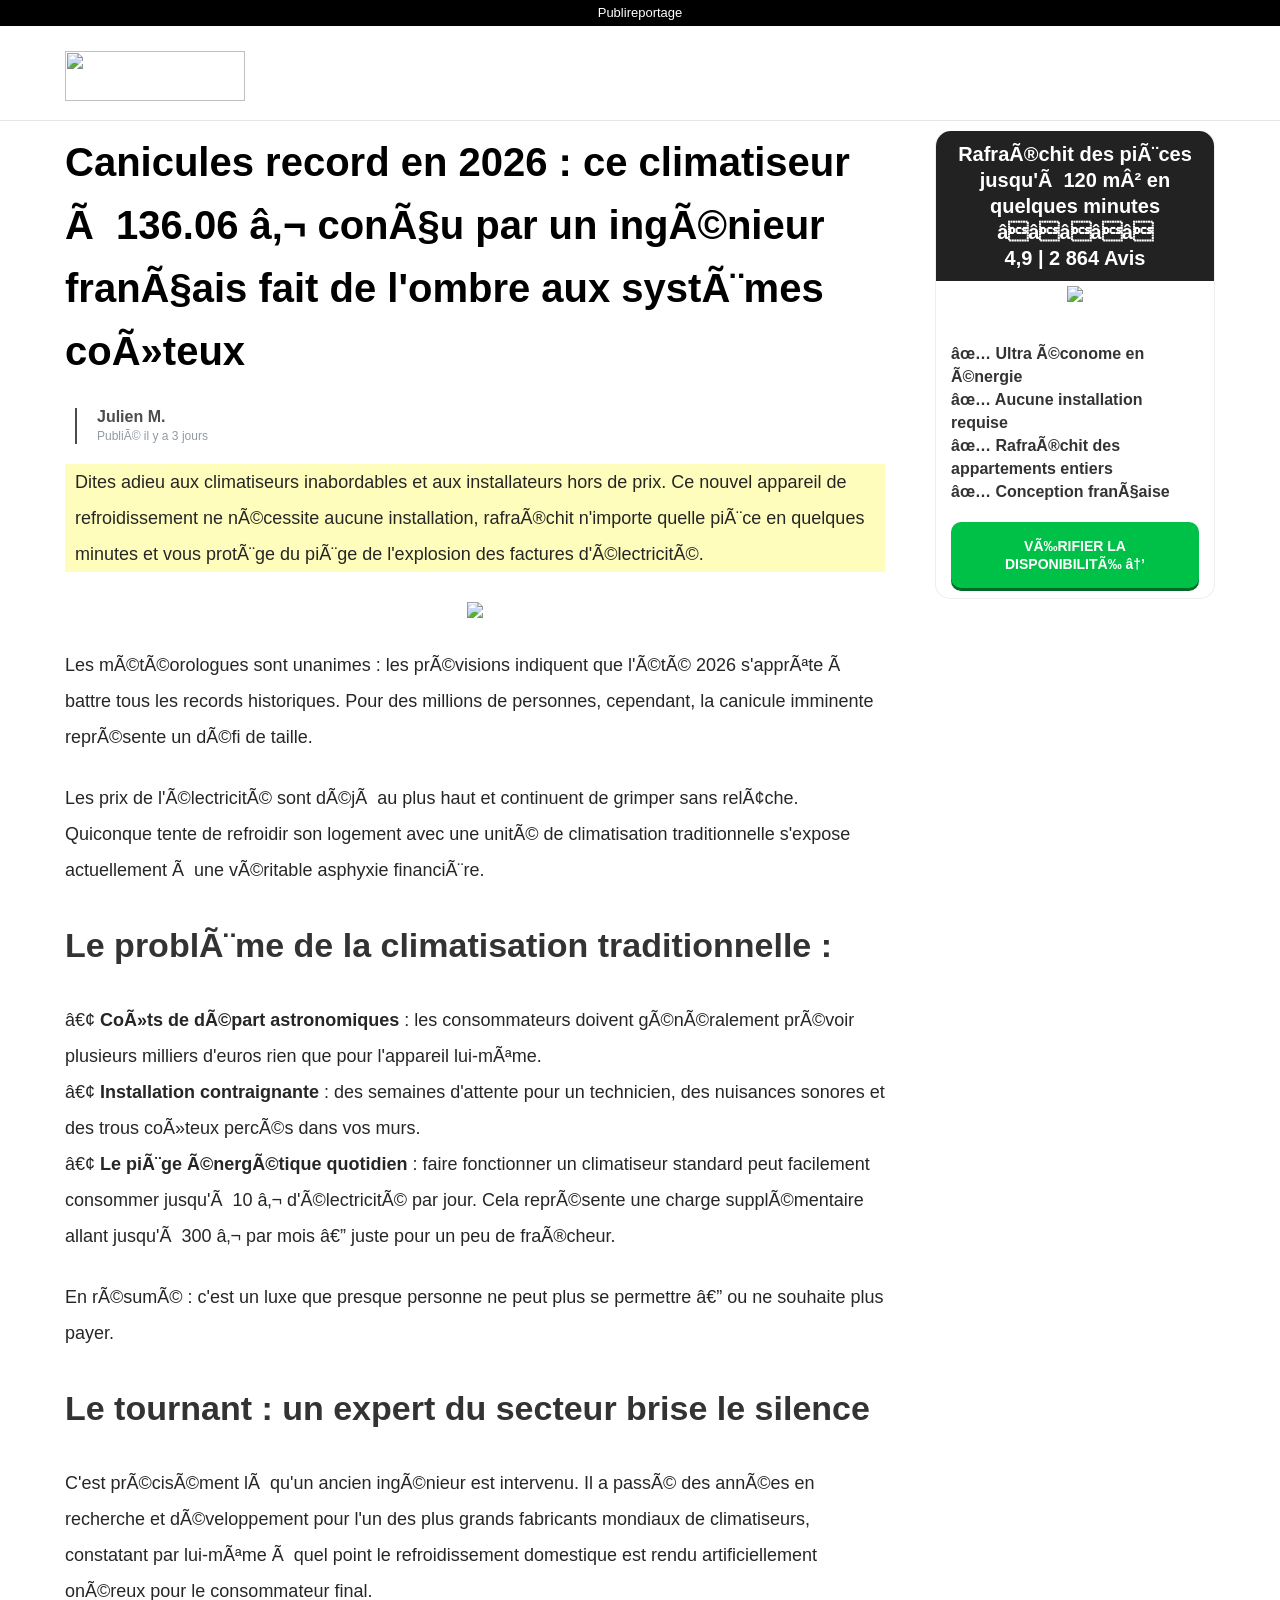
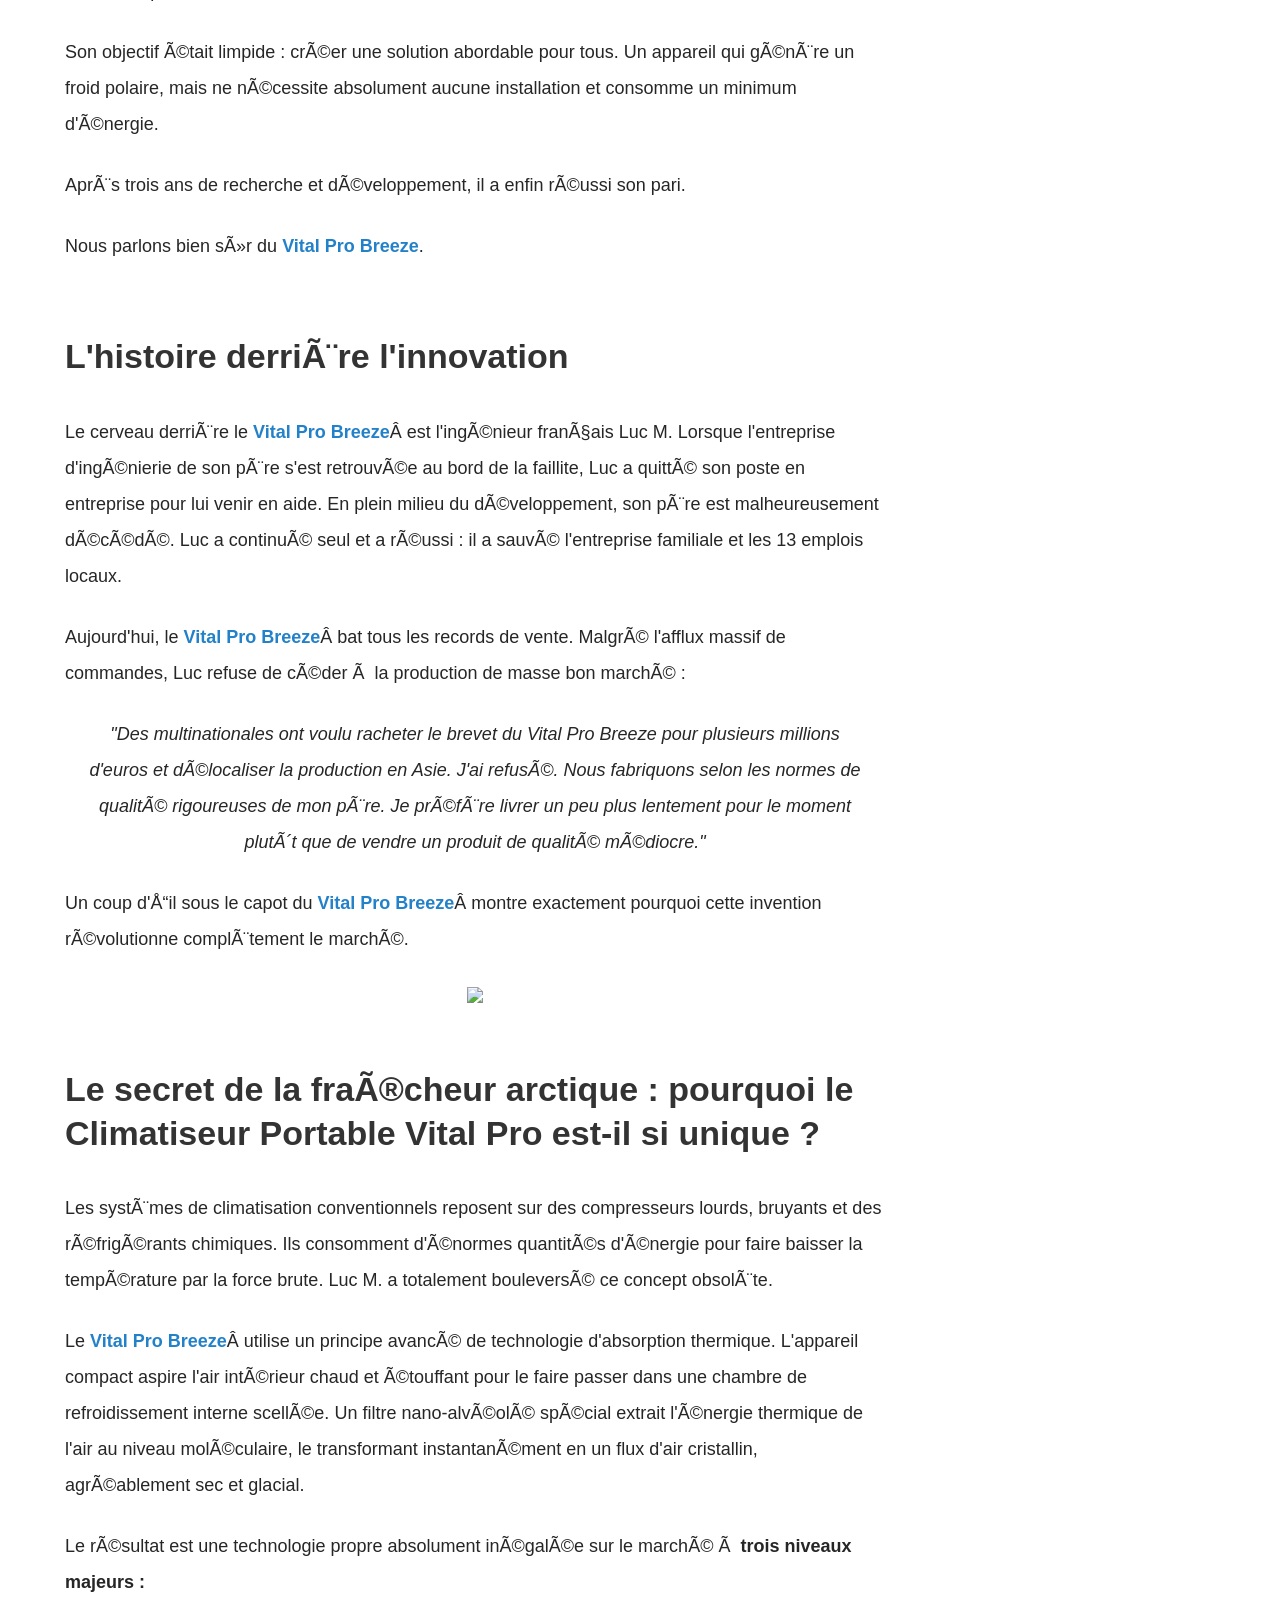
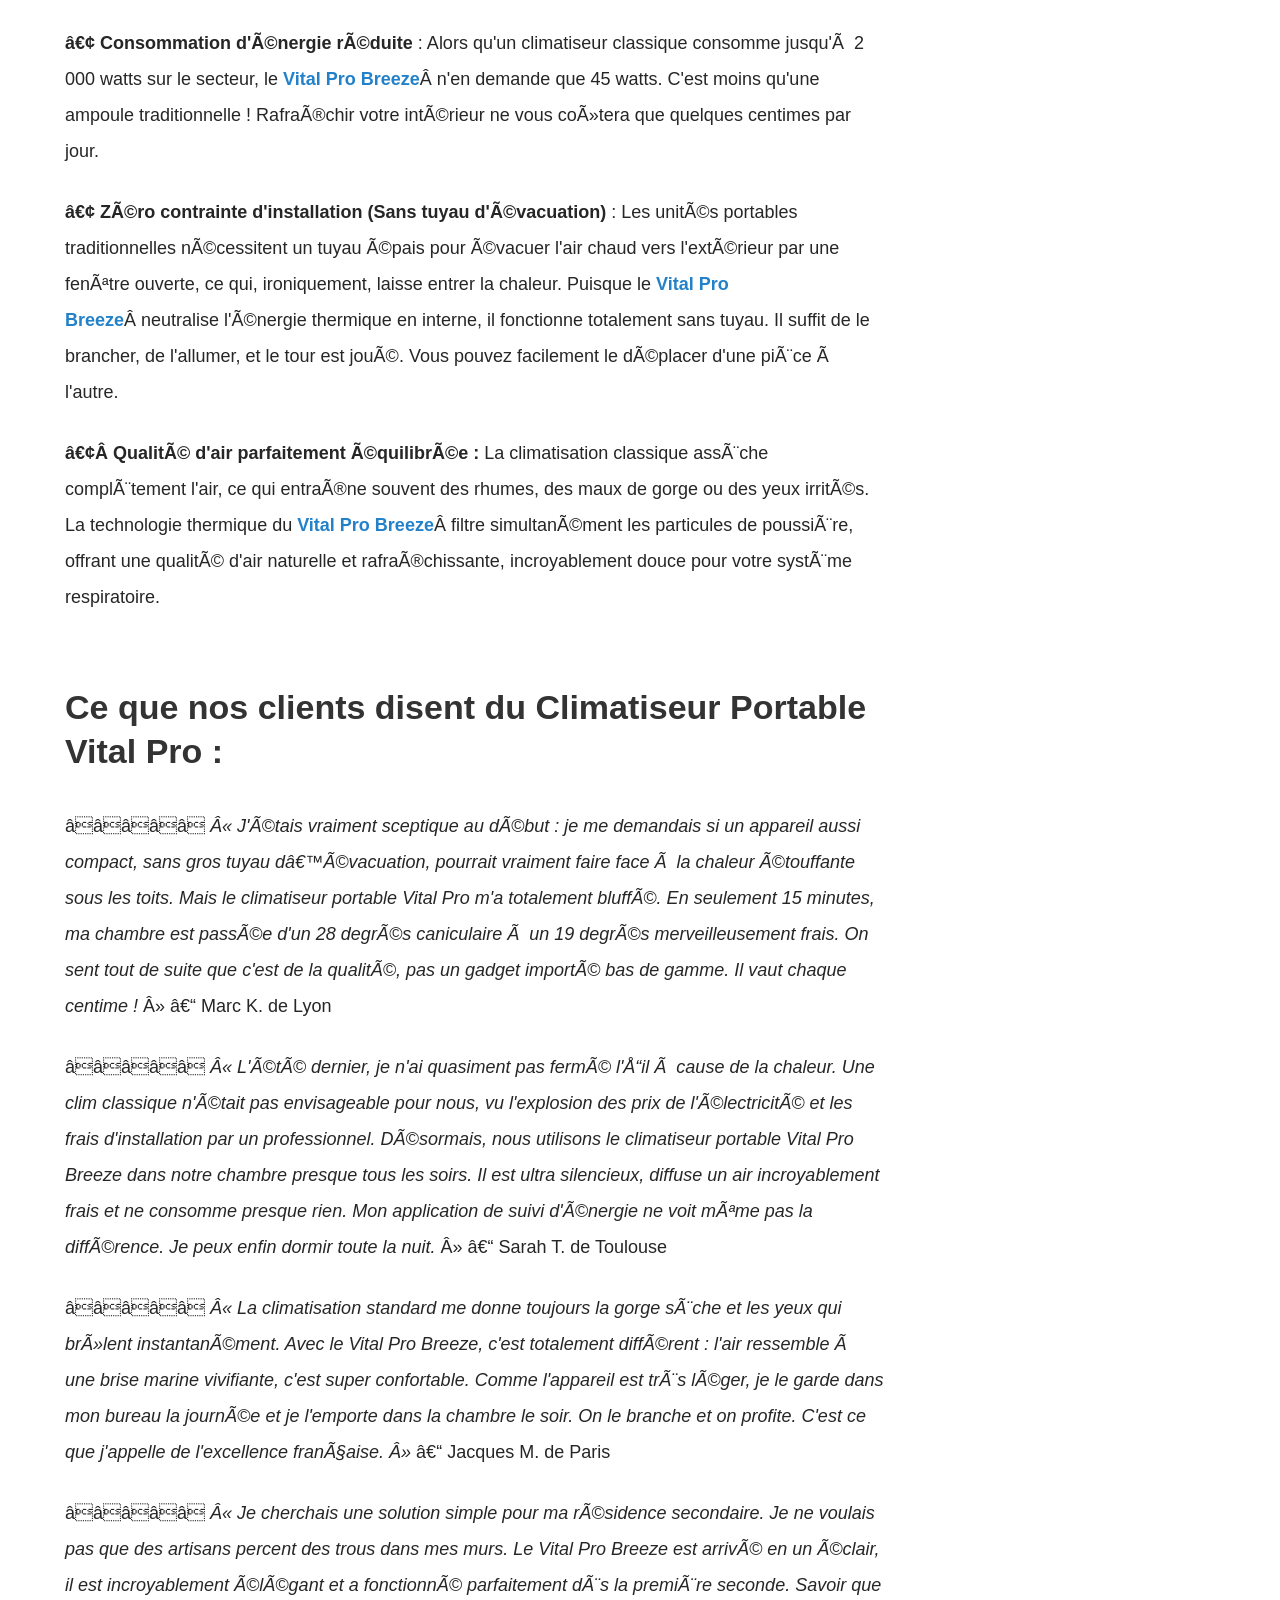
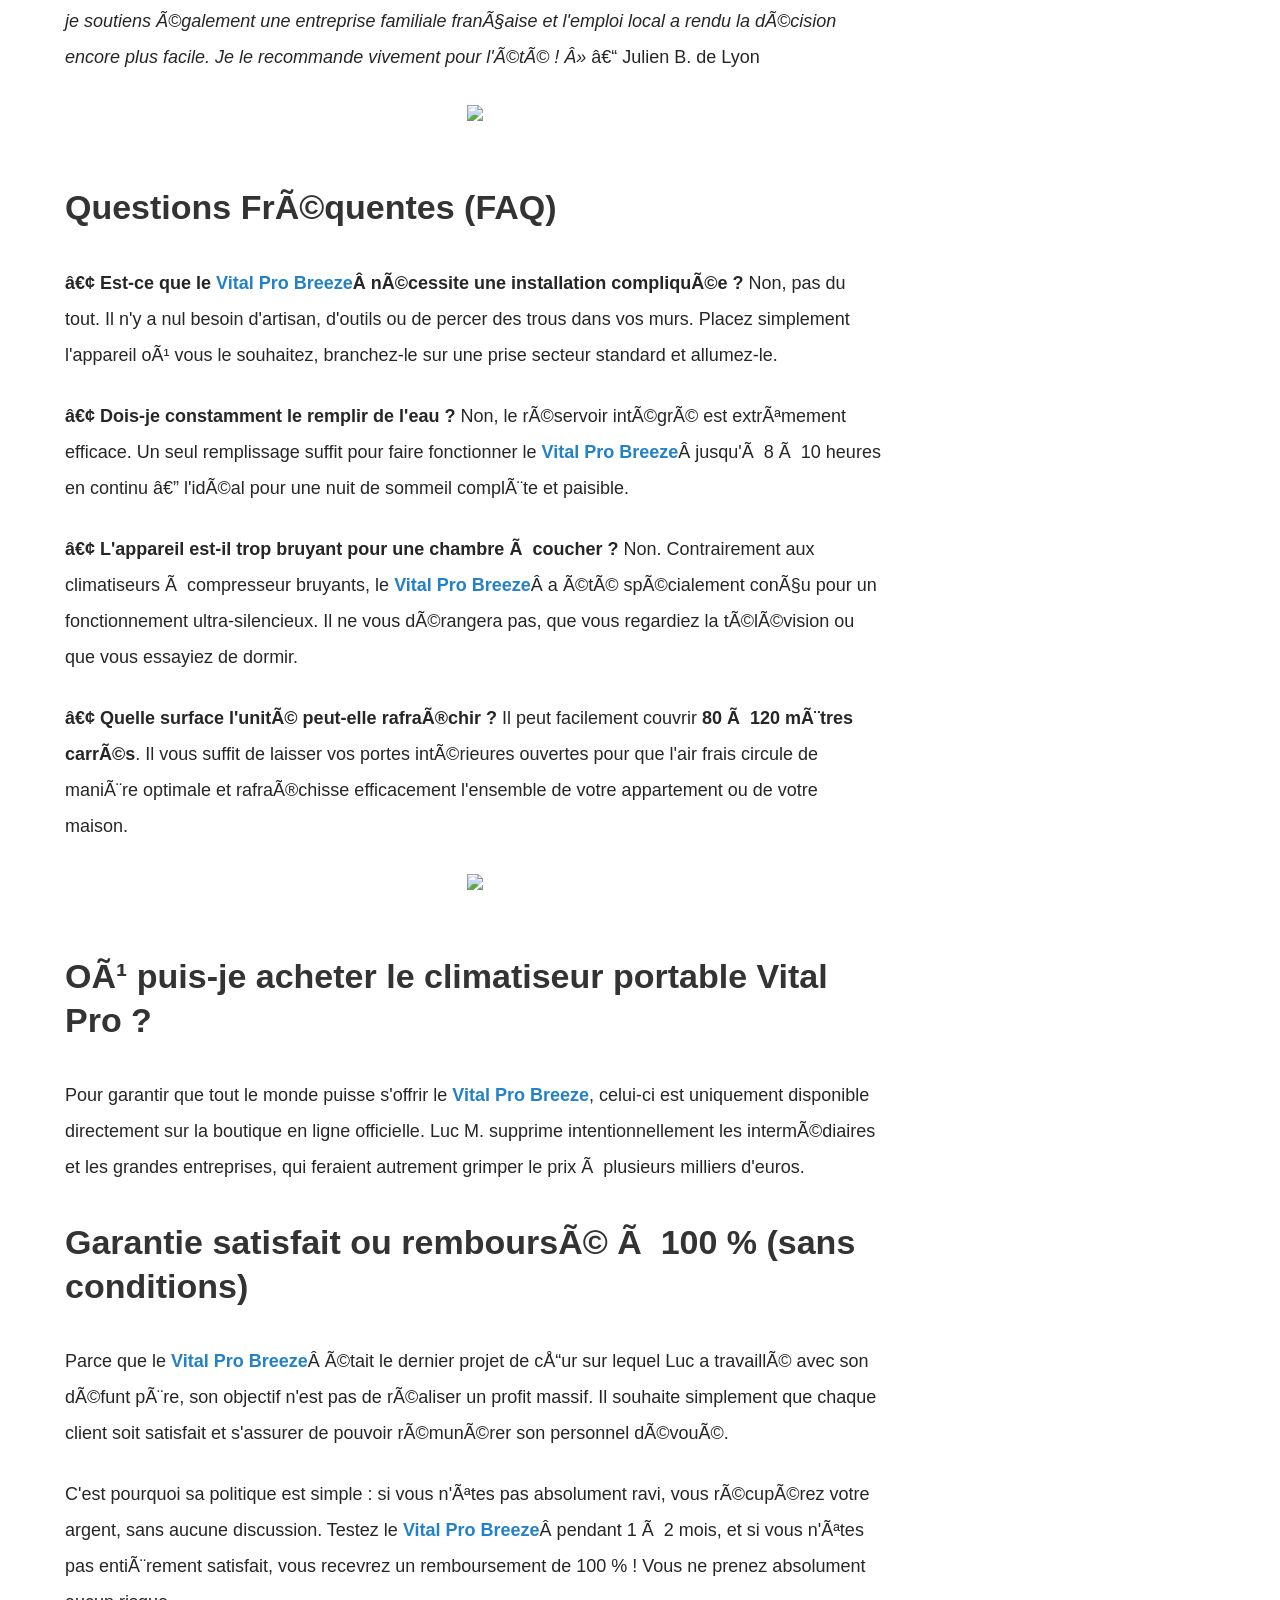
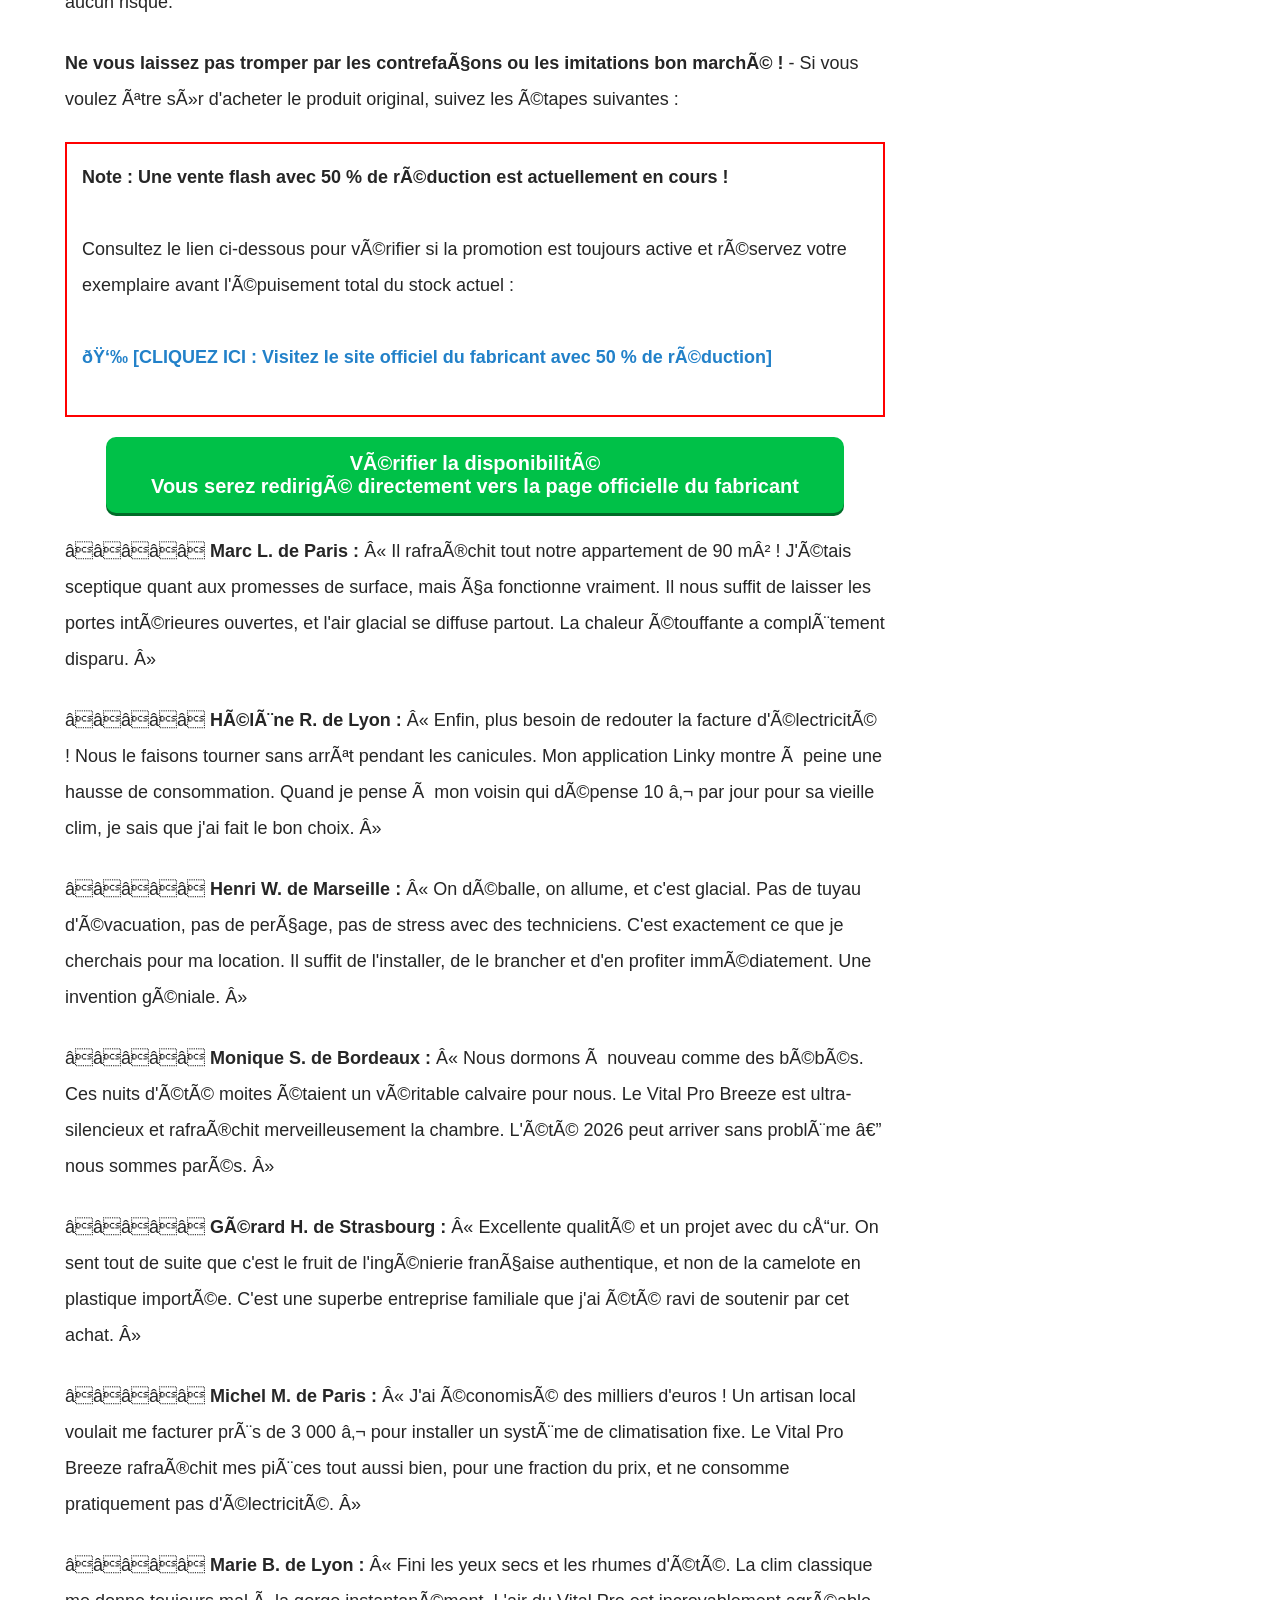
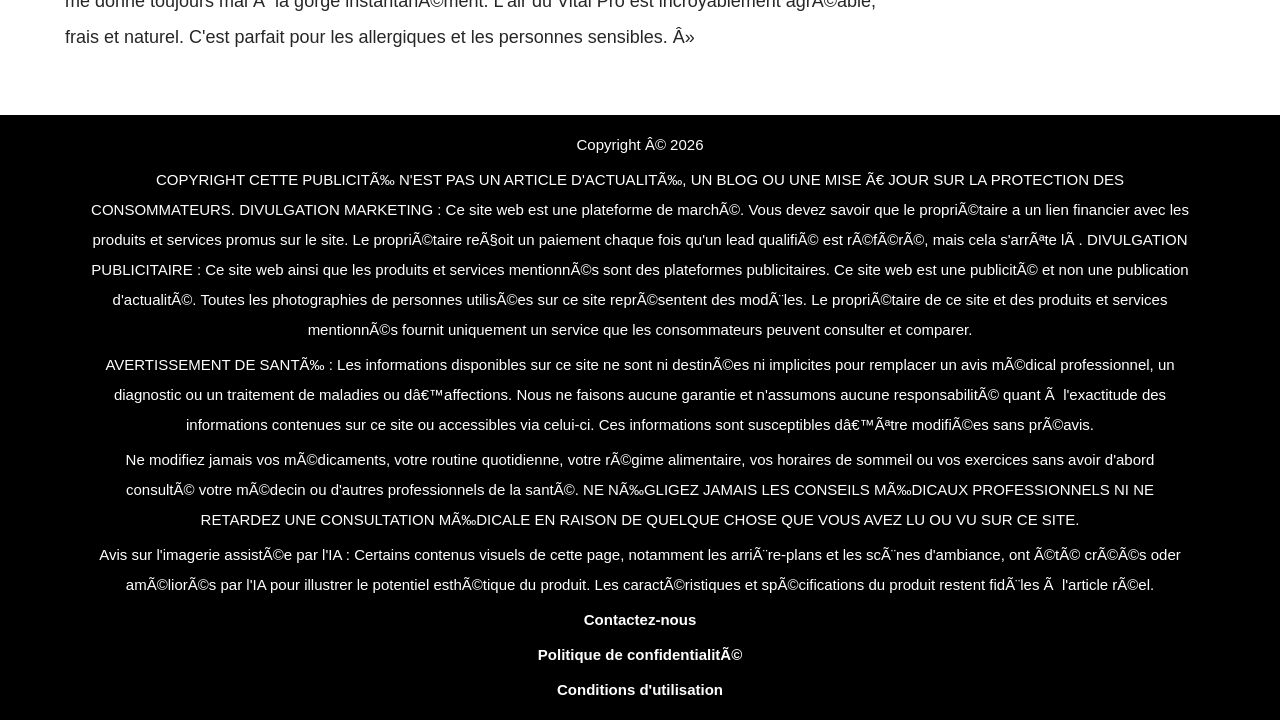
==== commit 2c9de388: "Rename index-2.html to index.html" ====
--- a/coolizi/index.html
+++ b/coolizi/index.html
@@ -1,106 +1,12 @@
 <!DOCTYPE html>
-<html lang="de">
-<head>
-	<meta charset="UTF-8">
-		<title>Ce climatiseur bat actuellement des records de vente en France &#8211; Coolzy</title>
-<meta name='robots' content='max-image-preview:large' />
-
-
-<style id="wp-img-auto-sizes-contain-inline-css">
-img:is([sizes=auto i],[sizes^="auto," i]){contain-intrinsic-size:3000px 1500px}
-/*# sourceURL=wp-img-auto-sizes-contain-inline-css */
-</style>
-<style id="wp-emoji-styles-inline-css">
-
-	img.wp-smiley, img.emoji {
-		display: inline !important;
-		border: none !important;
-		box-shadow: none !important;
-		height: 1em !important;
-		width: 1em !important;
-		margin: 0 0.07em !important;
-		vertical-align: -0.1em !important;
-		background: none !important;
-		padding: 0 !important;
-	}
-/*# sourceURL=wp-emoji-styles-inline-css */
-</style>
-<style id="global-styles-inline-css">
-:root{--wp--preset--aspect-ratio--square: 1;--wp--preset--aspect-ratio--4-3: 4/3;--wp--preset--aspect-ratio--3-4: 3/4;--wp--preset--aspect-ratio--3-2: 3/2;--wp--preset--aspect-ratio--2-3: 2/3;--wp--preset--aspect-ratio--16-9: 16/9;--wp--preset--aspect-ratio--9-16: 9/16;--wp--preset--color--black: #000000;--wp--preset--color--cyan-bluish-gray: #abb8c3;--wp--preset--color--white: #ffffff;--wp--preset--color--pale-pink: #f78da7;--wp--preset--color--vivid-red: #cf2e2e;--wp--preset--color--luminous-vivid-orange: #ff6900;--wp--preset--color--luminous-vivid-amber: #fcb900;--wp--preset--color--light-green-cyan: #7bdcb5;--wp--preset--color--vivid-green-cyan: #00d084;--wp--preset--color--pale-cyan-blue: #8ed1fc;--wp--preset--color--vivid-cyan-blue: #0693e3;--wp--preset--color--vivid-purple: #9b51e0;--wp--preset--gradient--vivid-cyan-blue-to-vivid-purple: linear-gradient(135deg,rgb(6,147,227) 0%,rgb(155,81,224) 100%);--wp--preset--gradient--light-green-cyan-to-vivid-green-cyan: linear-gradient(135deg,rgb(122,220,180) 0%,rgb(0,208,130) 100%);--wp--preset--gradient--luminous-vivid-amber-to-luminous-vivid-orange: linear-gradient(135deg,rgb(252,185,0) 0%,rgb(255,105,0) 100%);--wp--preset--gradient--luminous-vivid-orange-to-vivid-red: linear-gradient(135deg,rgb(255,105,0) 0%,rgb(207,46,46) 100%);--wp--preset--gradient--very-light-gray-to-cyan-bluish-gray: linear-gradient(135deg,rgb(238,238,238) 0%,rgb(169,184,195) 100%);--wp--preset--gradient--cool-to-warm-spectrum: linear-gradient(135deg,rgb(74,234,220) 0%,rgb(151,120,209) 20%,rgb(207,42,186) 40%,rgb(238,44,130) 60%,rgb(251,105,98) 80%,rgb(254,248,76) 100%);--wp--preset--gradient--blush-light-purple: linear-gradient(135deg,rgb(255,206,236) 0%,rgb(152,150,240) 100%);--wp--preset--gradient--blush-bordeaux: linear-gradient(135deg,rgb(254,205,165) 0%,rgb(254,45,45) 50%,rgb(107,0,62) 100%);--wp--preset--gradient--luminous-dusk: linear-gradient(135deg,rgb(255,203,112) 0%,rgb(199,81,192) 50%,rgb(65,88,208) 100%);--wp--preset--gradient--pale-ocean: linear-gradient(135deg,rgb(255,245,203) 0%,rgb(182,227,212) 50%,rgb(51,167,181) 100%);--wp--preset--gradient--electric-grass: linear-gradient(135deg,rgb(202,248,128) 0%,rgb(113,206,126) 100%);--wp--preset--gradient--midnight: linear-gradient(135deg,rgb(2,3,129) 0%,rgb(40,116,252) 100%);--wp--preset--font-size--small: 13px;--wp--preset--font-size--medium: 20px;--wp--preset--font-size--large: 36px;--wp--preset--font-size--x-large: 42px;--wp--preset--spacing--20: 0.44rem;--wp--preset--spacing--30: 0.67rem;--wp--preset--spacing--40: 1rem;--wp--preset--spacing--50: 1.5rem;--wp--preset--spacing--60: 2.25rem;--wp--preset--spacing--70: 3.38rem;--wp--preset--spacing--80: 5.06rem;--wp--preset--shadow--natural: 6px 6px 9px rgba(0, 0, 0, 0.2);--wp--preset--shadow--deep: 12px 12px 50px rgba(0, 0, 0, 0.4);--wp--preset--shadow--sharp: 6px 6px 0px rgba(0, 0, 0, 0.2);--wp--preset--shadow--outlined: 6px 6px 0px -3px rgb(255, 255, 255), 6px 6px rgb(0, 0, 0);--wp--preset--shadow--crisp: 6px 6px 0px rgb(0, 0, 0);}:root { --wp--style--global--content-size: 800px;--wp--style--global--wide-size: 1200px; }:where(body) { margin: 0; }.wp-site-blocks > .alignleft { float: left; margin-right: 2em; }.wp-site-blocks > .alignright { float: right; margin-left: 2em; }.wp-site-blocks > .aligncenter { justify-content: center; margin-left: auto; margin-right: auto; }:where(.wp-site-blocks) > * { margin-block-start: 24px; margin-block-end: 0; }:where(.wp-site-blocks) > :first-child { margin-block-start: 0; }:where(.wp-site-blocks) > :last-child { margin-block-end: 0; }:root { --wp--style--block-gap: 24px; }:root :where(.is-layout-flow) > :first-child{margin-block-start: 0;}:root :where(.is-layout-flow) > :last-child{margin-block-end: 0;}:root :where(.is-layout-flow) > *{margin-block-start: 24px;margin-block-end: 0;}:root :where(.is-layout-constrained) > :first-child{margin-block-start: 0;}:root :where(.is-layout-constrained) > :last-child{margin-block-end: 0;}:root :where(.is-layout-constrained) > *{margin-block-start: 24px;margin-block-end: 0;}:root :where(.is-layout-flex){gap: 24px;}:root :where(.is-layout-grid){gap: 24px;}.is-layout-flow > .alignleft{float: left;margin-inline-start: 0;margin-inline-end: 2em;}.is-layout-flow > .alignright{float: right;margin-inline-start: 2em;margin-inline-end: 0;}.is-layout-flow > .aligncenter{margin-left: auto !important;margin-right: auto !important;}.is-layout-constrained > .alignleft{float: left;margin-inline-start: 0;margin-inline-end: 2em;}.is-layout-constrained > .alignright{float: right;margin-inline-start: 2em;margin-inline-end: 0;}.is-layout-constrained > .aligncenter{margin-left: auto !important;margin-right: auto !important;}.is-layout-constrained > :where(:not(.alignleft):not(.alignright):not(.alignfull)){max-width: var(--wp--style--global--content-size);margin-left: auto !important;margin-right: auto !important;}.is-layout-constrained > .alignwide{max-width: var(--wp--style--global--wide-size);}body .is-layout-flex{display: flex;}.is-layout-flex{flex-wrap: wrap;align-items: center;}.is-layout-flex > :is(*, div){margin: 0;}body .is-layout-grid{display: grid;}.is-layout-grid > :is(*, div){margin: 0;}body{padding-top: 0px;padding-right: 0px;padding-bottom: 0px;padding-left: 0px;}:root :where(.wp-element-button, .wp-block-button__link){background-color: #32373c;border-width: 0;color: #fff;font-family: inherit;font-size: inherit;font-style: inherit;font-weight: inherit;letter-spacing: inherit;line-height: inherit;padding-top: calc(0.667em + 2px);padding-right: calc(1.333em + 2px);padding-bottom: calc(0.667em + 2px);padding-left: calc(1.333em + 2px);text-decoration: none;text-transform: inherit;}.has-black-color{color: var(--wp--preset--color--black) !important;}.has-cyan-bluish-gray-color{color: var(--wp--preset--color--cyan-bluish-gray) !important;}.has-white-color{color: var(--wp--preset--color--white) !important;}.has-pale-pink-color{color: var(--wp--preset--color--pale-pink) !important;}.has-vivid-red-color{color: var(--wp--preset--color--vivid-red) !important;}.has-luminous-vivid-orange-color{color: var(--wp--preset--color--luminous-vivid-orange) !important;}.has-luminous-vivid-amber-color{color: var(--wp--preset--color--luminous-vivid-amber) !important;}.has-light-green-cyan-color{color: var(--wp--preset--color--light-green-cyan) !important;}.has-vivid-green-cyan-color{color: var(--wp--preset--color--vivid-green-cyan) !important;}.has-pale-cyan-blue-color{color: var(--wp--preset--color--pale-cyan-blue) !important;}.has-vivid-cyan-blue-color{color: var(--wp--preset--color--vivid-cyan-blue) !important;}.has-vivid-purple-color{color: var(--wp--preset--color--vivid-purple) !important;}.has-black-background-color{background-color: var(--wp--preset--color--black) !important;}.has-cyan-bluish-gray-background-color{background-color: var(--wp--preset--color--cyan-bluish-gray) !important;}.has-white-background-color{background-color: var(--wp--preset--color--white) !important;}.has-pale-pink-background-color{background-color: var(--wp--preset--color--pale-pink) !important;}.has-vivid-red-background-color{background-color: var(--wp--preset--color--vivid-red) !important;}.has-luminous-vivid-orange-background-color{background-color: var(--wp--preset--color--luminous-vivid-orange) !important;}.has-luminous-vivid-amber-background-color{background-color: var(--wp--preset--color--luminous-vivid-amber) !important;}.has-light-green-cyan-background-color{background-color: var(--wp--preset--color--light-green-cyan) !important;}.has-vivid-green-cyan-background-color{background-color: var(--wp--preset--color--vivid-green-cyan) !important;}.has-pale-cyan-blue-background-color{background-color: var(--wp--preset--color--pale-cyan-blue) !important;}.has-vivid-cyan-blue-background-color{background-color: var(--wp--preset--color--vivid-cyan-blue) !important;}.has-vivid-purple-background-color{background-color: var(--wp--preset--color--vivid-purple) !important;}.has-black-border-color{border-color: var(--wp--preset--color--black) !important;}.has-cyan-bluish-gray-border-color{border-color: var(--wp--preset--color--cyan-bluish-gray) !important;}.has-white-border-color{border-color: var(--wp--preset--color--white) !important;}.has-pale-pink-border-color{border-color: var(--wp--preset--color--pale-pink) !important;}.has-vivid-red-border-color{border-color: var(--wp--preset--color--vivid-red) !important;}.has-luminous-vivid-orange-border-color{border-color: var(--wp--preset--color--luminous-vivid-orange) !important;}.has-luminous-vivid-amber-border-color{border-color: var(--wp--preset--color--luminous-vivid-amber) !important;}.has-light-green-cyan-border-color{border-color: var(--wp--preset--color--light-green-cyan) !important;}.has-vivid-green-cyan-border-color{border-color: var(--wp--preset--color--vivid-green-cyan) !important;}.has-pale-cyan-blue-border-color{border-color: var(--wp--preset--color--pale-cyan-blue) !important;}.has-vivid-cyan-blue-border-color{border-color: var(--wp--preset--color--vivid-cyan-blue) !important;}.has-vivid-purple-border-color{border-color: var(--wp--preset--color--vivid-purple) !important;}.has-vivid-cyan-blue-to-vivid-purple-gradient-background{background: var(--wp--preset--gradient--vivid-cyan-blue-to-vivid-purple) !important;}.has-light-green-cyan-to-vivid-green-cyan-gradient-background{background: var(--wp--preset--gradient--light-green-cyan-to-vivid-green-cyan) !important;}.has-luminous-vivid-amber-to-luminous-vivid-orange-gradient-background{background: var(--wp--preset--gradient--luminous-vivid-amber-to-luminous-vivid-orange) !important;}.has-luminous-vivid-orange-to-vivid-red-gradient-background{background: var(--wp--preset--gradient--luminous-vivid-orange-to-vivid-red) !important;}.has-very-light-gray-to-cyan-bluish-gray-gradient-background{background: var(--wp--preset--gradient--very-light-gray-to-cyan-bluish-gray) !important;}.has-cool-to-warm-spectrum-gradient-background{background: var(--wp--preset--gradient--cool-to-warm-spectrum) !important;}.has-blush-light-purple-gradient-background{background: var(--wp--preset--gradient--blush-light-purple) !important;}.has-blush-bordeaux-gradient-background{background: var(--wp--preset--gradient--blush-bordeaux) !important;}.has-luminous-dusk-gradient-background{background: var(--wp--preset--gradient--luminous-dusk) !important;}.has-pale-ocean-gradient-background{background: var(--wp--preset--gradient--pale-ocean) !important;}.has-electric-grass-gradient-background{background: var(--wp--preset--gradient--electric-grass) !important;}.has-midnight-gradient-background{background: var(--wp--preset--gradient--midnight) !important;}.has-small-font-size{font-size: var(--wp--preset--font-size--small) !important;}.has-medium-font-size{font-size: var(--wp--preset--font-size--medium) !important;}.has-large-font-size{font-size: var(--wp--preset--font-size--large) !important;}.has-x-large-font-size{font-size: var(--wp--preset--font-size--x-large) !important;}
-:root :where(.wp-block-icon svg){width: 24px;}
-:root :where(.wp-block-pullquote){font-size: 1.5em;line-height: 1.6;}
-/*# sourceURL=global-styles-inline-css */
-</style>
-<link rel='stylesheet' id='hello-elementor-css' href='./wp-content/themes/hello-elementor/assets/css/reset.css?ver=3.4.9' media='all' />
-<link rel='stylesheet' id='hello-elementor-theme-style-css' href='./wp-content/themes/hello-elementor/assets/css/theme.css?ver=3.4.9' media='all' />
-<link rel='stylesheet' id='hello-elementor-header-footer-css' href='./wp-content/themes/hello-elementor/assets/css/header-footer.css?ver=3.4.9' media='all' />
-<link rel='stylesheet' id='elementor-frontend-css' href='./wp-content/plugins/elementor/assets/css/frontend.min.css?ver=4.0.9' media='all' />
-<style id="elementor-frontend-inline-css">
-.e-heading-base a, .e-paragraph-base a { all: unset; cursor: pointer; }form[data-element_type="e-form"].form-state-success [data-element_type="e-form-success-message"],form[data-element_type="e-form"].form-state-error [data-element_type="e-form-error-message"]{ display: block; }
-.e-form-textarea-base:not([data-resizable]) { resize: none; } .e-form-submit-button-base { cursor: pointer; box-sizing: border-box; }
-/*# sourceURL=elementor-frontend-inline-css */
-</style>
-<link rel='stylesheet' id='elementor-post-7-css' href='./wp-content/uploads/elementor/css/post-7.css?ver=1782363508' media='all' />
-<link rel='stylesheet' id='widget-heading-css' href='./wp-content/plugins/elementor/assets/css/widget-heading.min.css?ver=4.0.9' media='all' />
-<link rel='stylesheet' id='widget-rating-css' href='./wp-content/plugins/elementor/assets/css/widget-rating.min.css?ver=4.0.9' media='all' />
-<link rel='stylesheet' id='widget-image-css' href='./wp-content/plugins/elementor/assets/css/widget-image.min.css?ver=4.0.9' media='all' />
-<link rel='stylesheet' id='widget-icon-list-css' href='./wp-content/plugins/elementor/assets/css/widget-icon-list.min.css?ver=4.0.9' media='all' />
-<link rel='stylesheet' id='e-sticky-css' href='./wp-content/plugins/elementor-pro/assets/css/modules/sticky.min.css?ver=4.0.4' media='all' />
-<link rel='stylesheet' id='widget-video-css' href='./wp-content/plugins/elementor/assets/css/widget-video.min.css?ver=4.0.9' media='all' />
-<link rel='stylesheet' id='widget-divider-css' href='./wp-content/plugins/elementor/assets/css/widget-divider.min.css?ver=4.0.9' media='all' />
-<link rel='stylesheet' id='widget-spacer-css' href='./wp-content/plugins/elementor/assets/css/widget-spacer.min.css?ver=4.0.9' media='all' />
-<link rel='stylesheet' id='elementor-post-1671-css' href='./wp-content/uploads/elementor/css/post-1671.css?ver=1782363509' media='all' />
-<link rel='stylesheet' id='base-desktop-css' href='./wp-content/uploads/elementor/css/base-desktop.css?ver=6a3cb574930c1' media='all' />
-<link rel='stylesheet' id='elementor-gf-roboto-css' href='https://fonts.googleapis.com/css?family=Roboto:100,100italic,200,200italic,300,300italic,400,400italic,500,500italic,600,600italic,700,700italic,800,800italic,900,900italic&#038;display=swap' media='all' />
-<link rel='stylesheet' id='elementor-gf-robotoslab-css' href='https://fonts.googleapis.com/css?family=Roboto+Slab:100,100italic,200,200italic,300,300italic,400,400italic,500,500italic,600,600italic,700,700italic,800,800italic,900,900italic&#038;display=swap' media='all' />
-<link rel='stylesheet' id='elementor-gf-assistant-css' href='https://fonts.googleapis.com/css?family=Assistant:100,100italic,200,200italic,300,300italic,400,400italic,500,500italic,600,600italic,700,700italic,800,800italic,900,900italic&#038;display=swap' media='all' />
-<link rel='stylesheet' id='elementor-gf-opensans-css' href='https://fonts.googleapis.com/css?family=Open+Sans:100,100italic,200,200italic,300,300italic,400,400italic,500,500italic,600,600italic,700,700italic,800,800italic,900,900italic&#038;display=swap' media='all' />
-<script id="jquery-core-js" src="./wp-includes/js/jquery/jquery.min.js?ver=3.7.1"></script>
-<script id="jquery-migrate-js" src="./wp-includes/js/jquery/jquery-migrate.min.js?ver=3.4.1"></script>
-<meta name="generator" content="WordPress 7.0" />
-<link rel="canonical" href="https://fr.buyerskills.com" />
-		<script type="text/javascript">
-			(function(c, l, a, r, i, t, y) {
-				c[a] = c[a] || function() {
-					(c[a].q = c[a].q || []).push(arguments)
-				};
-				t = l.createElement(r);
-				t.async = 1;
-				t.src = "https://www.clarity.ms/tag/" + i + "?ref=wordpress";
-				y = l.getElementsByTagName(r)[0];
-				y.parentNode.insertBefore(t, y);
-			})(window, document, "clarity", "script", "tzeqvw5rq5");
-		</script>
-	<meta name="generator" content="Elementor 4.0.9; features: e_font_icon_svg, additional_custom_breakpoints; settings: css_print_method-external, google_font-enabled, font_display-swap">
-			<style>
-				.e-con.e-parent:nth-of-type(n+4):not(.e-lazyloaded):not(.e-no-lazyload),
-				.e-con.e-parent:nth-of-type(n+4):not(.e-lazyloaded):not(.e-no-lazyload) * {
-					background-image: none !important;
-				}
-				@media screen and (max-height: 1024px) {
-					.e-con.e-parent:nth-of-type(n+3):not(.e-lazyloaded):not(.e-no-lazyload),
-					.e-con.e-parent:nth-of-type(n+3):not(.e-lazyloaded):not(.e-no-lazyload) * {
-						background-image: none !important;
-					}
-				}
-				@media screen and (max-height: 640px) {
-					.e-con.e-parent:nth-of-type(n+2):not(.e-lazyloaded):not(.e-no-lazyload),
-					.e-con.e-parent:nth-of-type(n+2):not(.e-lazyloaded):not(.e-no-lazyload) * {
-						background-image: none !important;
-					}
-				}
-			</style>
-				<meta name="viewport" content="width=device-width, initial-scale=1.0, viewport-fit=cover" />
-				
-				
-	<!--Optional, send client hints to get accurate device data-->
-<meta http-equiv="delegate-ch" content="sec-ch-ua https://go.buyerskills.com; sec-ch-ua-mobile https://go.buyerskills.com; sec-ch-ua-arch https://go.buyerskills.com; sec-ch-ua-model https://go.buyerskills.com; sec-ch-ua-platform https://go.buyerskills.com; sec-ch-ua-platform-version https://go.buyerskills.com; sec-ch-ua-bitness https://go.buyerskills.com; sec-ch-ua-full-version-list https://go.buyerskills.com; sec-ch-ua-full-version https://go.buyerskills.com" />
-
+
+<html dir="ltr" lang="fr">
+<!--Optional, send client hints to get accurate device data-->
+<meta content="sec-ch-ua https://go.buyerskills.com; sec-ch-ua-mobile https://go.buyerskills.com; sec-ch-ua-arch https://go.buyerskills.com; sec-ch-ua-model https://go.buyerskills.com; sec-ch-ua-platform https://go.buyerskills.com; sec-ch-ua-platform-version https://go.buyerskills.com; sec-ch-ua-bitness https://go.buyerskills.com; sec-ch-ua-full-version-list https://go.buyerskills.com; sec-ch-ua-full-version https://go.buyerskills.com" http-equiv="delegate-ch"/>
 <!-- MaxConv Tracking Script Base Code-->
 <script>!function(w,d,o,n,c){w[o]=w[o]||function(){(w[o].q=w[o].q||[]).push(arguments)};var s=d.createElement(n),t=d.getElementsByTagName(n)[0];s.async=!0;s.defer=!0;s.src="//go.buyerskills.com/t/a34d3d71-ff59-4088-b5bc-c6c90530bed0.js";t.parentNode.insertBefore(s,t);}(window,document,"maxconv","script");</script>
-<noscript><link rel="stylesheet" href="//go.buyerskills.com/t/t.css?mc_ns=1&mc_cmp=a34d3d71-ff59-4088-b5bc-c6c90530bed0&mc_tid=0-0-0-0" /></noscript>
+<noscript><link href="//go.buyerskills.com/t/t.css?mc_ns=1&amp;mc_cmp=a34d3d71-ff59-4088-b5bc-c6c90530bed0&amp;mc_tid=0-0-0-0" rel="stylesheet"/></noscript>
 <!-- End MaxConv Tracking Script Base Code-->
-
 <!-- Pinterest Tag -->
 <script>
 !function(e){if(!window.pintrk){window.pintrk = function () {
@@ -113,279 +19,320 @@
 pintrk('page');
 </script>
 <noscript>
-<img height="1" width="1" style="display:none;" alt=""
-  src="https://ct.pinterest.com/v3/?event=init&tid=2612654090648&pd[em]=<hashed_email_address>&noscript=1" />
+<img alt="" height="1" src="https://ct.pinterest.com/v3/?event=init&amp;tid=2612654090648&amp;pd[em]=&lt;hashed_email_address&gt;&amp;noscript=1" style="display:none;" width="1"/>
 </noscript>
-<!-- end Pinterest Tag -->			
-				
-				
-				
-				
-				
-				
-				
-				
-				</head>
-<body class="wp-singular page-template page-template-elementor_canvas page page-id-1671 wp-embed-responsive wp-theme-hello-elementor hello-elementor-default elementor-default elementor-template-canvas elementor-kit-7 elementor-page elementor-page-1671">
-			<div data-elementor-type="wp-page" data-elementor-id="1671" class="elementor elementor-1671" data-elementor-post-type="page">
-				<div class="elementor-element elementor-element-39840e51 e-flex e-con-boxed e-con e-parent" data-id="39840e51" data-element_type="container" data-e-type="container" data-settings="{&quot;background_background&quot;:&quot;classic&quot;}">
-					<div class="e-con-inner">
-				<div class="elementor-element elementor-element-605eabc6 elementor-widget elementor-widget-text-editor" data-id="605eabc6" data-element_type="widget" data-e-type="widget" data-widget_type="text-editor.default">
-									advertorial								</div>
-					</div>
-				</div>
-		<div class="elementor-element elementor-element-41efe458 e-flex e-con-boxed e-con e-parent" data-id="41efe458" data-element_type="container" data-e-type="container">
-					<div class="e-con-inner">
-		<div class="elementor-element elementor-element-43da8b94 e-con-full e-flex e-con e-child" data-id="43da8b94" data-element_type="container" data-e-type="container">
-		<div class="elementor-element elementor-element-437c7bbe e-con-full e-flex e-con e-child" data-id="437c7bbe" data-element_type="container" data-e-type="container" data-settings="{&quot;sticky&quot;:&quot;top&quot;,&quot;sticky_on&quot;:[&quot;desktop&quot;],&quot;sticky_offset&quot;:30,&quot;sticky_parent&quot;:&quot;yes&quot;,&quot;sticky_effects_offset&quot;:0,&quot;sticky_anchor_link_offset&quot;:0}">
-				<div class="elementor-element elementor-element-4cb0304d elementor-widget elementor-widget-heading" data-id="4cb0304d" data-element_type="widget" data-e-type="widget" data-widget_type="heading.default">
-					<h2 class="elementor-heading-title elementor-size-default">Refroidit les pièces jusqu'à 51 m² en quelques minutes</h2>				</div>
-				<div class="elementor-element elementor-element-62bbf314 elementor-widget elementor-widget-rating" data-id="62bbf314" data-element_type="widget" data-e-type="widget" data-widget_type="rating.default">
-							<div class="e-rating" itemtype="https://schema.org/Rating" itemscope="" itemprop="reviewRating">
-			<meta itemprop="worstRating" content="0">
-			<meta itemprop="bestRating" content="5">
-			<div class="e-rating-wrapper" itemprop="ratingValue" content="5" role="img" aria-label="Bewertet mit 5 von 5">
-							<div class="e-icon">
-				<div class="e-icon-wrapper e-icon-marked">
-					<svg aria-hidden="true" class="e-font-icon-svg e-eicon-star" viewBox="0 0 1000 1000" xmlns="http://www.w3.org/2000/svg"><path d="M450 75L338 312 88 350C46 354 25 417 58 450L238 633 196 896C188 942 238 975 275 954L500 837 725 954C767 975 813 942 804 896L763 633 942 450C975 417 954 358 913 350L663 312 550 75C529 33 471 33 450 75Z"></path></svg>				</div>
-				<div class="e-icon-wrapper e-icon-unmarked">
-					<svg aria-hidden="true" class="e-font-icon-svg e-eicon-star" viewBox="0 0 1000 1000" xmlns="http://www.w3.org/2000/svg"><path d="M450 75L338 312 88 350C46 354 25 417 58 450L238 633 196 896C188 942 238 975 275 954L500 837 725 954C767 975 813 942 804 896L763 633 942 450C975 417 954 358 913 350L663 312 550 75C529 33 471 33 450 75Z"></path></svg>				</div>
-			</div>
-						<div class="e-icon">
-				<div class="e-icon-wrapper e-icon-marked">
-					<svg aria-hidden="true" class="e-font-icon-svg e-eicon-star" viewBox="0 0 1000 1000" xmlns="http://www.w3.org/2000/svg"><path d="M450 75L338 312 88 350C46 354 25 417 58 450L238 633 196 896C188 942 238 975 275 954L500 837 725 954C767 975 813 942 804 896L763 633 942 450C975 417 954 358 913 350L663 312 550 75C529 33 471 33 450 75Z"></path></svg>				</div>
-				<div class="e-icon-wrapper e-icon-unmarked">
-					<svg aria-hidden="true" class="e-font-icon-svg e-eicon-star" viewBox="0 0 1000 1000" xmlns="http://www.w3.org/2000/svg"><path d="M450 75L338 312 88 350C46 354 25 417 58 450L238 633 196 896C188 942 238 975 275 954L500 837 725 954C767 975 813 942 804 896L763 633 942 450C975 417 954 358 913 350L663 312 550 75C529 33 471 33 450 75Z"></path></svg>				</div>
-			</div>
-						<div class="e-icon">
-				<div class="e-icon-wrapper e-icon-marked">
-					<svg aria-hidden="true" class="e-font-icon-svg e-eicon-star" viewBox="0 0 1000 1000" xmlns="http://www.w3.org/2000/svg"><path d="M450 75L338 312 88 350C46 354 25 417 58 450L238 633 196 896C188 942 238 975 275 954L500 837 725 954C767 975 813 942 804 896L763 633 942 450C975 417 954 358 913 350L663 312 550 75C529 33 471 33 450 75Z"></path></svg>				</div>
-				<div class="e-icon-wrapper e-icon-unmarked">
-					<svg aria-hidden="true" class="e-font-icon-svg e-eicon-star" viewBox="0 0 1000 1000" xmlns="http://www.w3.org/2000/svg"><path d="M450 75L338 312 88 350C46 354 25 417 58 450L238 633 196 896C188 942 238 975 275 954L500 837 725 954C767 975 813 942 804 896L763 633 942 450C975 417 954 358 913 350L663 312 550 75C529 33 471 33 450 75Z"></path></svg>				</div>
-			</div>
-						<div class="e-icon">
-				<div class="e-icon-wrapper e-icon-marked">
-					<svg aria-hidden="true" class="e-font-icon-svg e-eicon-star" viewBox="0 0 1000 1000" xmlns="http://www.w3.org/2000/svg"><path d="M450 75L338 312 88 350C46 354 25 417 58 450L238 633 196 896C188 942 238 975 275 954L500 837 725 954C767 975 813 942 804 896L763 633 942 450C975 417 954 358 913 350L663 312 550 75C529 33 471 33 450 75Z"></path></svg>				</div>
-				<div class="e-icon-wrapper e-icon-unmarked">
-					<svg aria-hidden="true" class="e-font-icon-svg e-eicon-star" viewBox="0 0 1000 1000" xmlns="http://www.w3.org/2000/svg"><path d="M450 75L338 312 88 350C46 354 25 417 58 450L238 633 196 896C188 942 238 975 275 954L500 837 725 954C767 975 813 942 804 896L763 633 942 450C975 417 954 358 913 350L663 312 550 75C529 33 471 33 450 75Z"></path></svg>				</div>
-			</div>
-						<div class="e-icon">
-				<div class="e-icon-wrapper e-icon-marked">
-					<svg aria-hidden="true" class="e-font-icon-svg e-eicon-star" viewBox="0 0 1000 1000" xmlns="http://www.w3.org/2000/svg"><path d="M450 75L338 312 88 350C46 354 25 417 58 450L238 633 196 896C188 942 238 975 275 954L500 837 725 954C767 975 813 942 804 896L763 633 942 450C975 417 954 358 913 350L663 312 550 75C529 33 471 33 450 75Z"></path></svg>				</div>
-				<div class="e-icon-wrapper e-icon-unmarked">
-					<svg aria-hidden="true" class="e-font-icon-svg e-eicon-star" viewBox="0 0 1000 1000" xmlns="http://www.w3.org/2000/svg"><path d="M450 75L338 312 88 350C46 354 25 417 58 450L238 633 196 896C188 942 238 975 275 954L500 837 725 954C767 975 813 942 804 896L763 633 942 450C975 417 954 358 913 350L663 312 550 75C529 33 471 33 450 75Z"></path></svg>				</div>
-			</div>
-						</div>
-		</div>
-						</div>
-				<div class="elementor-element elementor-element-5c1b950f elementor-widget elementor-widget-text-editor" data-id="5c1b950f" data-element_type="widget" data-e-type="widget" data-widget_type="text-editor.default">
-									<p>4.9 | 2 864 avis</p>								</div>
-				<div class="elementor-element elementor-element-3bd97a12 elementor-widget elementor-widget-image" data-id="3bd97a12" data-element_type="widget" data-e-type="widget" data-widget_type="image.default">
-																<a href="https://go.buyerskills.com/click">
-							<img fetchpriority="high" decoding="async" width="800" height="484" src="./wp-content/uploads/2026/05/MTFfZXBpY29vbGVyLmpwZw-w_1440-1024x619.jpg" class="attachment-large size-large wp-image-25" alt="" srcset="./wp-content/uploads/2026/05/MTFfZXBpY29vbGVyLmpwZw-w_1440-1024x619.jpg 1024w, ./wp-content/uploads/2026/05/MTFfZXBpY29vbGVyLmpwZw-w_1440-300x181.jpg 300w, ./wp-content/uploads/2026/05/MTFfZXBpY29vbGVyLmpwZw-w_1440-768x464.jpg 768w, ./wp-content/uploads/2026/05/MTFfZXBpY29vbGVyLmpwZw-w_1440.jpg 1440w" sizes="(max-width: 800px) 100vw, 800px" />								</a>
-															</div>
-				<div class="elementor-element elementor-element-74557d12 elementor-icon-list--layout-traditional elementor-list-item-link-full_width elementor-widget elementor-widget-icon-list" data-id="74557d12" data-element_type="widget" data-e-type="widget" data-widget_type="icon-list.default">
-							<ul class="elementor-icon-list-items">
-							<li class="elementor-icon-list-item">
-											<span class="elementor-icon-list-icon">
-							<svg aria-hidden="true" class="e-font-icon-svg e-fas-check-circle" viewBox="0 0 512 512" xmlns="http://www.w3.org/2000/svg"><path d="M504 256c0 136.967-111.033 248-248 248S8 392.967 8 256 119.033 8 256 8s248 111.033 248 248zM227.314 387.314l184-184c6.248-6.248 6.248-16.379 0-22.627l-22.627-22.627c-6.248-6.249-16.379-6.249-22.628 0L216 308.118l-70.059-70.059c-6.248-6.248-16.379-6.248-22.628 0l-22.627 22.627c-6.248 6.248-6.248 16.379 0 22.627l104 104c6.249 6.249 16.379 6.249 22.628.001z"></path></svg>						</span>
-										<span class="elementor-icon-list-text">Très faible consommation d'énergie</span>
-									</li>
-								<li class="elementor-icon-list-item">
-											<span class="elementor-icon-list-icon">
-							<svg aria-hidden="true" class="e-font-icon-svg e-fas-check-circle" viewBox="0 0 512 512" xmlns="http://www.w3.org/2000/svg"><path d="M504 256c0 136.967-111.033 248-248 248S8 392.967 8 256 119.033 8 256 8s248 111.033 248 248zM227.314 387.314l184-184c6.248-6.248 6.248-16.379 0-22.627l-22.627-22.627c-6.248-6.249-16.379-6.249-22.628 0L216 308.118l-70.059-70.059c-6.248-6.248-16.379-6.248-22.628 0l-22.627 22.627c-6.248 6.248-6.248 16.379 0 22.627l104 104c6.249 6.249 16.379 6.249 22.628.001z"></path></svg>						</span>
-										<span class="elementor-icon-list-text">Sans aucune installation</span>
-									</li>
-								<li class="elementor-icon-list-item">
-											<span class="elementor-icon-list-icon">
-							<svg aria-hidden="true" class="e-font-icon-svg e-fas-check-circle" viewBox="0 0 512 512" xmlns="http://www.w3.org/2000/svg"><path d="M504 256c0 136.967-111.033 248-248 248S8 392.967 8 256 119.033 8 256 8s248 111.033 248 248zM227.314 387.314l184-184c6.248-6.248 6.248-16.379 0-22.627l-22.627-22.627c-6.248-6.249-16.379-6.249-22.628 0L216 308.118l-70.059-70.059c-6.248-6.248-16.379-6.248-22.628 0l-22.627 22.627c-6.248 6.248-6.248 16.379 0 22.627l104 104c6.249 6.249 16.379 6.249 22.628.001z"></path></svg>						</span>
-										<span class="elementor-icon-list-text">Refroidit des appartements entiers</span>
-									</li>
-								<li class="elementor-icon-list-item">
-											<span class="elementor-icon-list-icon">
-							<svg aria-hidden="true" class="e-font-icon-svg e-fas-check-circle" viewBox="0 0 512 512" xmlns="http://www.w3.org/2000/svg"><path d="M504 256c0 136.967-111.033 248-248 248S8 392.967 8 256 119.033 8 256 8s248 111.033 248 248zM227.314 387.314l184-184c6.248-6.248 6.248-16.379 0-22.627l-22.627-22.627c-6.248-6.249-16.379-6.249-22.628 0L216 308.118l-70.059-70.059c-6.248-6.248-16.379-6.248-22.628 0l-22.627 22.627c-6.248 6.248-6.248 16.379 0 22.627l104 104c6.249 6.249 16.379 6.249 22.628.001z"></path></svg>						</span>
-										<span class="elementor-icon-list-text">Ingenierie française</span>
-									</li>
-						</ul>
-						</div>
-				<div class="elementor-element elementor-element-23f2eeb0 elementor-align-justify elementor-widget elementor-widget-button" data-id="23f2eeb0" data-element_type="widget" data-e-type="widget" data-widget_type="button.default">
-										<a class="elementor-button elementor-button-link elementor-size-sm" href="https://go.buyerskills.com/click">
-						<span class="elementor-button-content-wrapper">
-									<span class="elementor-button-text">Vérifier la disponibilité</span>
-					</span>
-					</a>
-								</div>
-				</div>
-				</div>
-		<div class="elementor-element elementor-element-8403116 e-con-full e-flex e-con e-child" data-id="8403116" data-element_type="container" data-e-type="container">
-				<div class="elementor-element elementor-element-1b35c8e2 elementor-widget elementor-widget-heading" data-id="1b35c8e2" data-element_type="widget" data-e-type="widget" data-widget_type="heading.default">
-					<h2 class="elementor-heading-title elementor-size-default">Canicule record en 2026 : ce climatiseur à 139 € d'un ingénieur français éclipse les modèles hors de prix et ne consomme presque rien !</h2>				</div>
-				<div class="elementor-element elementor-element-6c0c114 elementor-widget elementor-widget-text-editor" data-id="6c0c114" data-element_type="widget" data-e-type="widget" data-widget_type="text-editor.default">
-									<p>Fini les climatisations impayables et les frais d&#8217;artisans exorbitants. Ce nouveau rafraîchisseur d&#8217;air fonctionne totalement sans installation, refroidit n&#8217;importe quelle pièce en quelques minutes et vous protège du piège des factures d&#8217;électricité.</p>								</div>
-				<div class="elementor-element elementor-element-14a326 elementor-widget elementor-widget-text-editor" data-id="14a326" data-element_type="widget" data-e-type="widget" data-widget_type="text-editor.default">
-									<p>Publi-rédactionnel : Emmanuelle Roussel | Publié il y a 3 jours</p>								</div>
-				<div class="elementor-element elementor-element-73157171 elementor-widget elementor-widget-image" data-id="73157171" data-element_type="widget" data-e-type="widget" data-widget_type="image.default">
-															<img decoding="async" width="800" height="534" src="./wp-content/uploads/2026/05/1200x800-4-2026-05-26T165124.636-1-1024x683.jpg" class="attachment-large size-large wp-image-891" alt="" srcset="./wp-content/uploads/2026/05/1200x800-4-2026-05-26T165124.636-1-1024x683.jpg 1024w, ./wp-content/uploads/2026/05/1200x800-4-2026-05-26T165124.636-1-300x200.jpg 300w, ./wp-content/uploads/2026/05/1200x800-4-2026-05-26T165124.636-1-768x512.jpg 768w, ./wp-content/uploads/2026/05/1200x800-4-2026-05-26T165124.636-1.jpg 1200w" sizes="(max-width: 800px) 100vw, 800px" />															</div>
-				<div class="elementor-element elementor-element-9d7c30a elementor-widget elementor-widget-text-editor" data-id="9d7c30a" data-element_type="widget" data-e-type="widget" data-widget_type="text-editor.default">
-									<p data-path-to-node="4">Les météorologues sont unanimes : selon les prévisions, l&#8217;été 2026 va battre tous les records historiques. Pour des millions de personnes, cette vague de chaleur à venir s&#8217;annonce comme un défi de taille.</p><p data-path-to-node="5">En effet, les tarifs de l&#8217;électricité sont déjà très élevés et ne cessent de grimper. Essayer de rafraîchir son logement avec un climatiseur traditionnel revient aujourd&#8217;hui à s&#8217;exposer à un véritable gouffre financier.</p><h3 data-path-to-node="5"><strong>Le problème des climatisations classiques :</strong></h3><ul data-path-to-node="6"><li><p data-path-to-node="6,0,0"><b data-path-to-node="7,0,0" data-index-in-node="0">Un coût d&#8217;achat exorbitant :</b> les consommateurs doivent en moyenne prévoir plusieurs milliers d&#8217;euros rien que pour l&#8217;appareil.</p></li><li><p data-path-to-node="6,1,0"><b data-path-to-node="7,1,0" data-index-in-node="0">Une installation contraignante :</b> des semaines d&#8217;attente pour obtenir un installateur, sans compter le bruit et les travaux coûteux pour percer les murs.</p></li><li><p data-path-to-node="6,2,0"><b data-path-to-node="7,2,0" data-index-in-node="0">Le piège de la facture au quotidien :</b> un climatiseur classique engloutit facilement jusqu&#8217;à <strong>10 € d&#8217;électricité par jour d&#8217;utilisation</strong>. Cela représente une dépense supplémentaire allant jusqu&#8217;à <strong>300 € par mois</strong> — juste pour un peu de fraîcheur.<br /><br /></p></li></ul><p data-path-to-node="7">En résumé : un luxe que presque plus personne ne peut ou ne veut s&#8217;offrir.</p><h3 data-path-to-node="8"><strong>Le tournant : un initié du secteur brise le silence</strong></h3><p data-path-to-node="11">C&#8217;est précisément là qu&#8217;un ancien ingénieur a décidé d&#8217;intervenir. Après avoir passé des années au département recherche et développement de l&#8217;un des plus grands fabricants mondiaux de climatiseurs, il constatait chaque jour à quel point les solutions de refroidissement étaient rendues artificiellement chères pour le consommateur final.</p><p data-path-to-node="12">Son objectif était limpide : créer une solution abordable pour tous. Un appareil capable de générer un froid glacial, mais qui fonctionnerait sans aucune installation und ne consommerait presque pas d&#8217;électricité.</p><p data-path-to-node="13">Après trois ans de développement, son pari est réussi.</p><p data-path-to-node="13">Cet appareil, c&#8217;est l&#8216;<strong>Coolzy</strong>.</p>								</div>
-				<div class="elementor-element elementor-element-6c83d7ac elementor-widget elementor-widget-image" data-id="6c83d7ac" data-element_type="widget" data-e-type="widget" data-widget_type="image.default">
-															<img decoding="async" width="800" height="537" src="./wp-content/uploads/2026/05/Gross-hf_20260525_134819_fd4eb50b-a8c0-4731-8167-c6856b9eeca5-1024x687.jpeg" class="attachment-large size-large wp-image-843" alt="" srcset="./wp-content/uploads/2026/05/Gross-hf_20260525_134819_fd4eb50b-a8c0-4731-8167-c6856b9eeca5-1024x687.jpeg 1024w, ./wp-content/uploads/2026/05/Gross-hf_20260525_134819_fd4eb50b-a8c0-4731-8167-c6856b9eeca5-300x201.jpeg 300w, ./wp-content/uploads/2026/05/Gross-hf_20260525_134819_fd4eb50b-a8c0-4731-8167-c6856b9eeca5-768x515.jpeg 768w, ./wp-content/uploads/2026/05/Gross-hf_20260525_134819_fd4eb50b-a8c0-4731-8167-c6856b9eeca5.jpeg 1264w" sizes="(max-width: 800px) 100vw, 800px" />															</div>
-				<div class="elementor-element elementor-element-2ddf7495 elementor-widget elementor-widget-text-editor" data-id="2ddf7495" data-element_type="widget" data-e-type="widget" data-widget_type="text-editor.default">
-									<h2 data-path-to-node="2"><strong>L&#8217;histoire derrière cette innovation</strong></h2><p data-path-to-node="15">Derrière l&#8217;Coolzy se cache l&#8217;ingénieur français <strong>Lucas Bernard</strong>. Lorsque le bureau d&#8217;études de son père s&#8217;est retrouvé au bord de la faillite, Lucas a démissionné de son poste dans un grand groupe pour lui venir en aide. En plein cœur du projet, son père est malheureusement décédé de manière totalement imprévisible. Lucas a choisi de poursuivre l&#8217;aventure seul, avec succès : il a sauvé l&#8217;entreprise familiale et préservé les <strong>13 emplois de l&#8217;équipe</strong>.</p><p data-path-to-node="16">Aujourd&#8217;hui, l&#8217;Coolzy bat des records de ventes. Malgré l&#8217;afflux massif de commandes, Lucas refuse catégoriquement de céder aux sirènes de la production de masse au rabais :</p><blockquote data-path-to-node="17"><p data-path-to-node="17,0"><em>« De grands groupes industriels ont voulu racheter le brevet de l&#8217;Coolzy pour plusieurs millions d&#8217;euros afin de délocaliser la production en Asie. J&#8217;ai refusé. Nous fabriquons nos appareils en respectant scrupuleusement les exigences de qualité fixées par mon père. Je préfère que nos livraisons soient un peu plus lentes actuellement plutôt que de vendre du matériel bas de gamme. »</em></p></blockquote><p data-path-to-node="18">Un coup d&#8217;œil sous le capot de l&#8217;Coolzy permette de comprendre pourquoi cette invention est en train de révolutionner totalement le marché.</p>								</div>
-				<div class="elementor-element elementor-element-1c7b87e9 elementor-widget elementor-widget-video" data-id="1c7b87e9" data-element_type="widget" data-e-type="widget" data-settings="{&quot;video_type&quot;:&quot;hosted&quot;,&quot;autoplay&quot;:&quot;yes&quot;,&quot;mute&quot;:&quot;yes&quot;,&quot;loop&quot;:&quot;yes&quot;}" data-widget_type="video.default">
-							<div class="e-hosted-video elementor-wrapper elementor-open-inline">
-					<video class="elementor-video" src="./wp-content/uploads/2026/05/2_Epicooler_AC_technology_20251104-185511-1.mp4" autoplay="" loop="" muted="muted" controlsList="nodownload"></video>
-				</div>
-						</div>
-				<div class="elementor-element elementor-element-1187f841 elementor-widget elementor-widget-text-editor" data-id="1187f841" data-element_type="widget" data-e-type="widget" data-widget_type="text-editor.default">
-									<h2 data-path-to-node="4"><strong>Le secret de ce froid arctique : qu&#8217;est-ce qui rend l&#8217;Coolzy si unique ?</strong></h2><p data-path-to-node="21">Les climatisations traditionnelles fonctionnent avec des compresseurs lourds et bruyants ainsi que des fluides frigorigènes chimiques. Elles consomment des quantités astronomiques d&#8217;énergie pour refroidir l&#8217;air par la force brute. Lucas Bernard a complètement inversé ce principe obsolète.</p><p data-path-to-node="22">L&#8217;Coolzy s&#8217;appuie sur un principe ultra-perfectionné de <strong>technologie par thermo-absorption</strong>. Cet appareil compact aspire l&#8217;air chaud et lourd de la pièce pour le diriger vers une chambre de refroidissement scellée à l&#8217;intérieur. Un filtre spécifique doté d&#8217;une nano-structure en nid d&#8217;abeille extrait l&#8217;énergie thermique de l&#8217;air à l&#8217;échelle moléculaire, la transformant instantanément en un flux d&#8217;air pur, agréablement sec et glacial.</p><p data-path-to-node="23">Le résultat est une technologie propre, totalement unique sur le marché pour <strong>trois raisons majeures</strong> :</p><ul data-path-to-node="8"><li><p data-path-to-node="8,0,0"><b data-path-to-node="24,0,0" data-index-in-node="0">95 % de consommation électrique en moins :</b> alors qu&#8217;une climatisation classique réclame jusqu&#8217;à 2 000 watts sur votre prise, l&#8217;Coolzy n&#8217;a besoin que de <strong>45 watts</strong>. C&#8217;est moins qu&#8217;une ampoule traditionnelle ! Le rafraîchissement ne vous coûte ainsi que quelques centimes par jour.<br /><br /></p></li><li><p data-path-to-node="8,1,0"><b data-path-to-node="24,1,0" data-index-in-node="0">Zéro contrainte d&#8217;installation (sans tuyau d&#8217;évacuation) :</b> les climatiseurs monoblocs habituels nécessitent un gros tuyau pour rejeter l&#8217;air chaud à l&#8217;extérieur par une fenêtre entrouverte — ce qui fait revenir la chaleur à l&#8217;intérieur. Comme l&#8217;Coolzy neutralise l&#8217;énergie thermique en interne, il fonctionne entièrement sans tuyau. Il suffit de le poser, de l&#8217;allumer, et c&#8217;est tout. Vous pouvez ainsi le déplacer librement d&#8217;une pièce à l&#8217;autre.<br /><br /></p></li><li><p data-path-to-node="8,2,0"><b data-path-to-node="24,2,0" data-index-in-node="0">Une qualité d&#8217;air parfaitement équilibrée :</b> les climatisations normales assèchent énormément l&#8217;air, ce qui provoque souvent des rhumes, des maux de gorge ou des irritations oculaires. La technologie thermique de l&#8217;Coolzy filtre simultanément les particules de poussière et restitue un air sain et vivifiant, particulièrement doux pour les voies respiratoires.</p></li></ul>								</div>
-				<div class="elementor-element elementor-element-43ac5b98 elementor-widget elementor-widget-video" data-id="43ac5b98" data-element_type="widget" data-e-type="widget" data-settings="{&quot;video_type&quot;:&quot;hosted&quot;,&quot;autoplay&quot;:&quot;yes&quot;,&quot;mute&quot;:&quot;yes&quot;,&quot;loop&quot;:&quot;yes&quot;}" data-widget_type="video.default">
-							<div class="e-hosted-video elementor-wrapper elementor-open-inline">
-					<video class="elementor-video" src="./wp-content/uploads/2026/05/5_how_does_epilcooler_work_20251104-185532-1.mp4" autoplay="" loop="" muted="muted" controlsList="nodownload"></video>
-				</div>
-						</div>
-				<div class="elementor-element elementor-element-5cf45ea7 elementor-widget elementor-widget-text-editor" data-id="5cf45ea7" data-element_type="widget" data-e-type="widget" data-widget_type="text-editor.default">
-									<h3 data-path-to-node="2"><strong>Ce que les clients disent de l&#8217;Coolzy :</strong></h3><p data-path-to-node="2"><strong>⭐⭐⭐⭐⭐ </strong><em>« Au début, j&#8217;étais vraiment sceptique. Je me demandais comment un appareil aussi compact, et surtout sans ce gros tuyau d&#8217;évacuation, pourrait faire le poids face à la chaleur d&#8217;un appartement sous les combles. Mas l&#8217;Coolzy m&#8217;a totalement bluffé. En l&#8217;espace de 15 minutes, ma chambre est passée d&#8217;un étouffant 28 °C à un agréable 19 °C. On sent immédiatement que c&#8217;est du matériel de qualité et non une babiole bon marché importée. Il vaut chaque centime ! »</em> – <strong>Jean-Pierre K. de Lyon</strong></p><p data-path-to-node="4"><strong>⭐⭐⭐⭐⭐ </strong><em>« L&#8217;été dernier, impossible de fermer l&#8217;œil à cause de la chaleur. Pour nous, installer une climatisation classique n&#8217;était pas envisageable à cause des prix de l&#8217;électricité et des frais de pose d&#8217;un bloc mural. Désormais, l&#8217;Coolzy tourne presque tous les soirs dans notre chambre. Il est super silencieux, diffuse un air frais délicieux et ne consomme pratiquement rien. Mon application de suivi d&#8217;énergie ne montre quasiment aucune hausse. Je peux enfin dormir d&#8217;une seule traite. »</em> – <strong>Sandrine T. de Bordeaux</strong></p><p data-path-to-node="6"><strong>⭐⭐⭐⭐⭐ </strong><em>« Avec les climatisations ordinaires, j&#8217;ai tout de suite la gorge sèche et les yeux qui brûlent. Avec l&#8217;Coolzy, c&#8217;est une tout autre história : l&#8217;air ressemble à une brise marine vivifiante, c&#8217;est extrêmement agréable. Comme l&#8217;appareil est très léger, il reste avec moi dans mon bureau la journée et m&#8217;accompagne dans la chambre le soir. On branche et on profite. C&#8217;est du travail d&#8217;ingénieur particulièrement bien pensé. »</em> – <strong>Jean M. de Lille</strong></p><p data-path-to-node="8"><strong>⭐⭐⭐⭐⭐ </strong><em>« Je cherchais une solution simple pour ma maison de vacances, sans avoir envie que des ouvriers viennent me percer les murs. L&#8217;Coolzy est arrivé à toute vitesse, il a un design très élégant et fonctionne à la perfection dès la première seconde. Le fait de savoir qu&#8217;en plus, cet achat soutient une entreprise familiale nationale et des emplois locaux a rendu ma décision encore plus facile. Je le recommande les yeux fermés pour cet été ! »</em> – <strong>Didier B. de Nice</strong></p>								</div>
-				<div class="elementor-element elementor-element-332cfcbc elementor-widget elementor-widget-image" data-id="332cfcbc" data-element_type="widget" data-e-type="widget" data-widget_type="image.default">
-															<img loading="lazy" decoding="async" width="800" height="484" src="./wp-content/uploads/2026/05/MTBfY29uY2x1c2lvbl9jdXN0b21lcnMuanBn-w_1440-1-1024x619.jpg" class="attachment-large size-large wp-image-848" alt="" srcset="./wp-content/uploads/2026/05/MTBfY29uY2x1c2lvbl9jdXN0b21lcnMuanBn-w_1440-1-1024x619.jpg 1024w, ./wp-content/uploads/2026/05/MTBfY29uY2x1c2lvbl9jdXN0b21lcnMuanBn-w_1440-1-300x181.jpg 300w, ./wp-content/uploads/2026/05/MTBfY29uY2x1c2lvbl9jdXN0b21lcnMuanBn-w_1440-1-768x464.jpg 768w, ./wp-content/uploads/2026/05/MTBfY29uY2x1c2lvbl9jdXN0b21lcnMuanBn-w_1440-1.jpg 1440w" sizes="(max-width: 800px) 100vw, 800px" />															</div>
-				<div class="elementor-element elementor-element-5dd07444 elementor-widget elementor-widget-text-editor" data-id="5dd07444" data-element_type="widget" data-e-type="widget" data-widget_type="text-editor.default">
-									<h3 data-path-to-node="0"><strong>Foire aux questions (FAQ)</strong></h3><ul><li><p data-path-to-node="4,0,0"><b data-path-to-node="1,0,0" data-index-in-node="0">L’Coolzy nécessite-t-il une installation complexe ?</b> Non, pas du tout. Aucun artisan, aucun outil et aucun perçage mural ne sont nécessaires. Il suffit de poser l&#8217;appareil à l&#8217;endroit souhaité, de le brancher sur une prise de courant standard et de l&#8217;allumer.</p></li><li><p data-path-to-node="4,1,0"><b data-path-to-node="1,1,0" data-index-in-node="0">Faut-il constamment rajouter de l&#8217;eau ?</b> Non, le réservoir intégré est extrêmement efficace. Un seul remplissage suffit pour faire fonctionner l&#8217;Coolzy jusqu&#8217;à 8 à 10 heures d&#8217;affilée — l&#8217;idéal pour passer une nuit complète et reposante.</p></li><li><p data-path-to-node="4,2,0"><b data-path-to-node="1,2,0" data-index-in-node="0">L&#8217;appareil est-il trop bruyant pour la chambre à coucher ?</b> Non. Contrairement aux climatisations à compresseur bruyantes, l&#8217;Coolzy a été spécialement conçu pour un fonctionnement ultra-silencieux. Il ne perturbera ni vos moments devant la télé ni votre sommeil.</p></li><li><b data-path-to-node="1,3,0" data-index-in-node="0">Quelle surface en mètres carrés l&#8217;appareil peut-il refroidir ?</b> Coolzy est conçu pour des pièces allant jusqu&#8217;à 51 m², selon l&#8217;isolation et la configuration de votre espace.<br /><br /></li></ul>								</div>
-				<div class="elementor-element elementor-element-5509f667 elementor-widget elementor-widget-image" data-id="5509f667" data-element_type="widget" data-e-type="widget" data-widget_type="image.default">
-															<img loading="lazy" decoding="async" width="800" height="484" src="./wp-content/uploads/2026/05/MTFfZXBpY29vbGVyLmpwZw-w_1440-1-1024x619.jpg" class="attachment-large size-large wp-image-849" alt="" srcset="./wp-content/uploads/2026/05/MTFfZXBpY29vbGVyLmpwZw-w_1440-1-1024x619.jpg 1024w, ./wp-content/uploads/2026/05/MTFfZXBpY29vbGVyLmpwZw-w_1440-1-300x181.jpg 300w, ./wp-content/uploads/2026/05/MTFfZXBpY29vbGVyLmpwZw-w_1440-1-768x464.jpg 768w, ./wp-content/uploads/2026/05/MTFfZXBpY29vbGVyLmpwZw-w_1440-1.jpg 1440w" sizes="(max-width: 800px) 100vw, 800px" />															</div>
-				<div class="elementor-element elementor-element-51e62a3a elementor-widget elementor-widget-text-editor" data-id="51e62a3a" data-element_type="widget" data-e-type="widget" data-widget_type="text-editor.default">
-									<h2 data-path-to-node="2"><strong>Où peut-on acheter l&#8217;Coolzy ?</strong></h2><p data-path-to-node="3">Pour que tout le monde puisse s&#8217;offrir l&#8217;Coolzy, il est uniquement disponible en <a href="https://go.buyerskills.com/click"><strong>direct sur la boutique en ligne officielle</strong></a>. Lucas Bernard renonce délibérément aux intermédiaires et aux grandes enseignes, qui feraient sinon grimper le prix à plusieurs milliers d&#8217;euros.</p><h3 data-path-to-node="4"><strong>Garantie 100 % satisfait ou remboursé (sans condition)</strong></h3><p data-path-to-node="4">Parce que l&#8217;Coolzy est le dernier projet de cœur partagé avec son défunt père, Lucas ne cherche pas le profit. Il veut que chaque acheteur soit heureux et pouvoir payer ses employés. Par conséquent, la règle est simple : si vous n&#8217;êtes pas absolument ravi, vous récupérez votre argent sans discussion — aucune question ne vous sera posée.</p><p data-path-to-node="5">Testez l&#8217;Coolzy pendant 1 à 2 mois, et si vous n&#8217;êtes pas satisfait, vous serez remboursé à 100 % ! Vous ne prenez donc aucun risque !</p>								</div>
-		<div class="elementor-element elementor-element-923b23e e-con-full e-flex e-con e-child" data-id="923b23e" data-element_type="container" data-e-type="container">
-				<div class="elementor-element elementor-element-1e2da549 elementor-widget elementor-widget-text-editor" data-id="1e2da549" data-element_type="widget" data-e-type="widget" data-widget_type="text-editor.default">
-									<p data-path-to-node="9"><a href="https://go.buyerskills.com/click">Note : Une offre promotionnelle avec 70 % de réduction est actuellement en cours !</a></p><p><a href="https://go.buyerskills.com/click"><b data-path-to-node="9" data-index-in-node="0">Vérifiez via le lien suivant si l&#8217;opération is toujours active et sécurisez votre exemplaire avant que le lot actuel ne soit complètement épuisé :</b></a></p><p data-path-to-node="10"><a href="https://go.buyerskills.com/click">👉 <b data-path-to-node="10" data-index-in-node="3">[CLIQUEZ ICI : Accéder au site officiel du fabricant avec 70 % de réduction]</b></a></p>								</div>
-				</div>
-				<div class="elementor-element elementor-element-731e43f elementor-align-justify elementor-widget elementor-widget-button" data-id="731e43f" data-element_type="widget" data-e-type="widget" data-widget_type="button.default">
-										<a class="elementor-button elementor-button-link elementor-size-sm" href="https://go.buyerskills.com/click">
-						<span class="elementor-button-content-wrapper">
-									<span class="elementor-button-text"><span style="font-weight: 700;font-size: 26px;line-height: 29px">Vérifier la disponibilité</span><br> Redirection directe vers le site officiel du fabricant</span>
-					</span>
-					</a>
-								</div>
-				<div class="elementor-element elementor-element-7a740f20 elementor-widget elementor-widget-text-editor" data-id="7a740f20" data-element_type="widget" data-e-type="widget" data-widget_type="text-editor.default">
-									<p data-path-to-node="0">⭐⭐⭐⭐⭐ <b data-path-to-node="12,0" data-index-in-node="0">Marc L. de Lyon :</b> « Il refroidit tout notre appartement ! J&#8217;étais sceptique concernant la surface annoncée, mais ça fonctionne vraiment. On laisse simplement les portes des pièces ouvertes et l&#8217;air glacial se diffuse dans tout le logement. La chaleur étouffante a complètement disparu. »</p><p data-path-to-node="1">⭐⭐⭐⭐⭐ <b data-path-to-node="13,0" data-index-in-node="0">Hélène R. de Paris :</b> « Enfin débarrassée de la peur de la facture d&#8217;électricité ! Chez nous, l&#8217;appareil tourne en continu les jours de canicule. Mon application de suivi de consommation n&#8217;affiche presque aucune hausse. Quand je pense que mon voisin paie 10 € par jour pour son ancien système, je me dis que j&#8217;ai fait le bon choix. »</p><p data-path-to-node="2">⭐⭐⭐⭐⭐ <b data-path-to-node="14,0" data-index-in-node="0">Nicolas W. de Strasbourg :</b> « On déballe, on allume, et c&#8217;est glacial. Pas de tuyau d&#8217;évacuation, pas de perçage, pas le stress des artisans. C&#8217;est exactement ce que je cherchais pour mon appartement en location. Il suffit de le poser, de le brancher et d&#8217;en profiter immédiatement. Une invention de génie. »</p><p data-path-to-node="3">⭐⭐⭐⭐⭐ <b data-path-to-node="15,0" data-index-in-node="0">Monique S. de Bordeaux :</b> « On dort à nouveau comme des bébés. Les nuits tropicales étaient toujours un cauchemar pour nous. L&#8217;Coolzy est ultra-silencieux et rafraîchit merveilleusement la chambre. L&#8217;été 2026 peut arriver, nous sommes totalement parés. »</p><p data-path-to-node="4">⭐⭐⭐⭐⭐ <b data-path-to-node="16,0" data-index-in-node="0">Christian H. de Toulouse :</b> « Une superbe qualité et un projet avec un vrai supplément d&#8217;âme. On sent tout de suite le savoir-faire de l&#8217;ingénierie française et non une babiole en plastique bon marché venue d&#8217;Asie. Une belle entreprise familiale que j&#8217;ai soutenue avec grand plaisir à travers cet achat. »</p><p data-path-to-node="5">⭐⭐⭐⭐⭐ <b data-path-to-node="17,0" data-index-in-node="0">Stéphane M. de Nantes :</b> « Des milliers d&#8217;euros économisés ! Un artisan du coin me demandait près de 3 000 € pour installer une climatisation. L&#8217;Coolzy refroidit mes pièces tout aussi bien, m&#8217;a coûté une fraction de ce prix et ne consomme presque rien en électricité. »</p><p data-path-to-node="6">⭐⭐⭐⭐⭐ <b data-path-to-node="18,0" data-index-in-node="0">Anabelle B. de Lille :</b> « Fini les yeux secs et les rhumes. Avec les climatisations normales, j&#8217;attrape tout de suite des maux de gorge et j&#8217;ai les yeux qui brûlent. L&#8217;air de l&#8217;Coolzy est vraiment agréable, frais et naturellement sain. Parfait pour les personnes allergiques ou sensibles. »</p>								</div>
-				</div>
-					</div>
-				</div>
-		<div class="elementor-element elementor-element-2fe986f7 e-flex e-con-boxed e-con e-parent" data-id="2fe986f7" data-element_type="container" data-e-type="container">
-					<div class="e-con-inner">
-				<div class="elementor-element elementor-element-2b29da04 elementor-widget-divider--view-line elementor-widget elementor-widget-divider" data-id="2b29da04" data-element_type="widget" data-e-type="widget" data-widget_type="divider.default">
-							<div class="elementor-divider">
-			<span class="elementor-divider-separator">
-						</span>
-		</div>
-						</div>
-				<div class="elementor-element elementor-element-4e294cb9 elementor-widget elementor-widget-spacer" data-id="4e294cb9" data-element_type="widget" data-e-type="widget" data-widget_type="spacer.default">
-							<div class="elementor-spacer">
-			<div class="elementor-spacer-inner"></div>
-		</div>
-						</div>
-				<div class="elementor-element elementor-element-15af8c78 elementor-widget elementor-widget-text-editor" data-id="15af8c78" data-element_type="widget" data-e-type="widget" data-widget_type="text-editor.default">
-									<p>Divulgation publicitaire : ce site web et les produits et services auxquels il fait référence constituent des plateformes publicitaires. Ce site web est un support publicitaire et non une publication d&#8217;actualités. Toutes les photos de personnes utilisées sur ce site web représentent des mannequins. Le propriétaire de ce site web et des produits et services mentionnés sur ce site web fournit uniquement un service permettant aux consommateurs d&#8217;obtenir des informations et de comparer les offres. Divulgation marketing : ce site web est une plateforme de marché. À ce titre, vous devez savoir que le propriétaire a un lien financier avec les produits et services promus sur le site web. Le propriétaire reçoit une rémunération lorsqu&#8217;un prospect qualifié est généré, mais c&#8217;est tout. Avertissement : les informations contenues sur ce site web ne constituent pas des conseils médicaux spécifiques et ne remplacent en aucun cas un traitement ou un diagnostic professionnel. Ces déclarations n&#8217;ont pas été évaluées par la FDA. Ce produit n&#8217;est pas destiné à diagnostiquer, traiter, guérir ou prévenir des maladies. Les résultats peuvent varier d&#8217;une personne à l&#8217;autre. Si vous êtes enceinte, si vous allaitez, si vous prenez des médicaments ou si vous êtes sous surveillance médicale, veuillez consulter un médecin ou un professionnel de santé avant utilisation. Ce produit doit être utilisé uniquement conformément aux instructions figurant sur l&#8217;étiquette. Consultez un médecin avant utilisation si vous souffrez d&#8217;une maladie grave ou si vous prenez des médicaments sur ordonnance. Avant d&#8217;utiliser ce produit et tout autre complément alimentaire, il convient de demander l&#8217;avis d&#8217;un médecin. Toutes les marques et tous les droits d&#8217;auteur appartiennent à leurs propriétaires respectifs et ne sont en aucun cas liés à ce produit ni soutenus par ceux-ci. Ces déclarations n&#8217;ont pas été évaluées par la FDA. Ce produit n&#8217;est pas destiné à diagnostiquer, traiter, guérir ou prévenir des maladies. Les résultats individuels peuvent varier. En utilisant ce site web, vous acceptez la politique de confidentialité et toutes les conditions générales publiées sur ce site. Les résultats peuvent varier.</p><p>Le propriétaire a un lien financier avec les produits et services promus sur le site web. Le produit/service proposé sur ce site web est fourni par une entreprise dont le siège social est situé en dehors de l&#8217;UE. Il peut donc être difficile d&#8217;exercer votre droit de rétractation de 14 jours. Veuillez consulter les conditions de retour et les informations sur le droit de rétractation pour plus d&#8217;informations.</p><p>L&#8217;utilisation des produits et du contenu de ce site web relève de votre propre responsabilité. Les offres s&#8217;adressent exclusivement aux personnes âgées de plus de 18 ans.</p>								</div>
-					</div>
-				</div>
-		<div class="elementor-element elementor-element-2ff33273 e-flex e-con-boxed e-con e-parent" data-id="2ff33273" data-element_type="container" data-e-type="container" data-settings="{&quot;background_background&quot;:&quot;classic&quot;}">
-					<div class="e-con-inner">
-		<div class="elementor-element elementor-element-5504c33 e-con-full e-flex e-con e-child" data-id="5504c33" data-element_type="container" data-e-type="container">
-				<div class="elementor-element elementor-element-61fec836 elementor-widget elementor-widget-text-editor" data-id="61fec836" data-element_type="widget" data-e-type="widget" data-widget_type="text-editor.default">
-									<p>Copyright © 2026 Coolizi. All Rights Reserved.</p>								</div>
-				</div>
-		<div class="elementor-element elementor-element-5887113f e-con-full e-flex e-con e-child" data-id="5887113f" data-element_type="container" data-e-type="container">
-				<div class="elementor-element elementor-element-30ba3cfa elementor-icon-list--layout-inline elementor-align-end elementor-mobile-align-center elementor-list-item-link-full_width elementor-widget elementor-widget-icon-list" data-id="30ba3cfa" data-element_type="widget" data-e-type="widget" data-widget_type="icon-list.default">
-							<ul class="elementor-icon-list-items elementor-inline-items">
-							<li class="elementor-icon-list-item elementor-inline-item">
-											<a href="https://www.coolizi.com/template-common/fr/contact-us/?brand=Coolizi&#038;email=support@helpdeskall.com&#038;address=">
-
-												<span class="elementor-icon-list-icon">
-							<svg aria-hidden="true" class="e-font-icon-svg e-fas-angle-right" viewBox="0 0 256 512" xmlns="http://www.w3.org/2000/svg"><path d="M224.3 273l-136 136c-9.4 9.4-24.6 9.4-33.9 0l-22.6-22.6c-9.4-9.4-9.4-24.6 0-33.9l96.4-96.4-96.4-96.4c-9.4-9.4-9.4-24.6 0-33.9L54.3 103c9.4-9.4 24.6-9.4 33.9 0l136 136c9.5 9.4 9.5 24.6.1 34z"></path></svg>						</span>
-										<span class="elementor-icon-list-text">Contact</span>
-											</a>
-									</li>
-								<li class="elementor-icon-list-item elementor-inline-item">
-											<a href="https://www.coolizi.com/template-common/fr/privacy-policy/?brand=Coolizi&#038;email=support@helpdeskall.com&#038;address=">
-
-												<span class="elementor-icon-list-icon">
-							<svg aria-hidden="true" class="e-font-icon-svg e-fas-angle-right" viewBox="0 0 256 512" xmlns="http://www.w3.org/2000/svg"><path d="M224.3 273l-136 136c-9.4 9.4-24.6 9.4-33.9 0l-22.6-22.6c-9.4-9.4-9.4-24.6 0-33.9l96.4-96.4-96.4-96.4c-9.4-9.4-9.4-24.6 0-33.9L54.3 103c9.4-9.4 24.6-9.4 33.9 0l136 136c9.5 9.4 9.5 24.6.1 34z"></path></svg>						</span>
-										<span class="elementor-icon-list-text">Politique de confidentialité</span>
-											</a>
-									</li>
-								<li class="elementor-icon-list-item elementor-inline-item">
-											<a href="https://www.coolizi.com/template-common/fr/terms-of-service/?brand=Coolizi&#038;email=support@helpdeskall.com&#038;address=">
-
-												<span class="elementor-icon-list-icon">
-							<svg aria-hidden="true" class="e-font-icon-svg e-fas-chevron-right" viewBox="0 0 320 512" xmlns="http://www.w3.org/2000/svg"><path d="M285.476 272.971L91.132 467.314c-9.373 9.373-24.569 9.373-33.941 0l-22.667-22.667c-9.357-9.357-9.375-24.522-.04-33.901L188.505 256 34.484 101.255c-9.335-9.379-9.317-24.544.04-33.901l22.667-22.667c9.373-9.373 24.569-9.373 33.941 0L285.475 239.03c9.373 9.372 9.373 24.568.001 33.941z"></path></svg>						</span>
-										<span class="elementor-icon-list-text">Conditions d'utilisation</span>
-											</a>
-									</li>
-						</ul>
-						</div>
-				</div>
-					</div>
-				</div>
-				</div>
-		<script type="speculationrules">
-{"prefetch":[{"source":"document","where":{"and":[{"href_matches":"/*"},{"not":{"href_matches":["/wp-*.php","/wp-admin/*","/wp-content/uploads/*","/wp-content/*","/wp-content/plugins/*","/wp-content/themes/hello-elementor/*","/*\\?(.+)"]}},{"not":{"selector_matches":"a[rel~=\"nofollow\"]"}},{"not":{"selector_matches":".no-prefetch, .no-prefetch a"}}]},"eagerness":"conservative"}]}
+<!-- end Pinterest Tag -->
+<head>
+<meta charset="utf-8"/>
+<meta content="IE=edge" http-equiv="X-UA-Compatible"/>
+<meta content="width=device-width, initial-scale=1.0" name="viewport"/>
+<title>Vagues de chaleur record en 2026</title>
+<script src="/js/common.js"></script>
+
+<!-- 判断视口内是否包含类名为 click_to_product_page_btn 的跳转按钮 -->
+<script>
+    document.addEventListener('DOMContentLoaded', function() {
+      // DOM加载完成后执行的代码
+      const targetBottomBtn = document.getElementById('bottom-fifty-persent-off-btn');
+      if(targetBottomBtn) {
+        targetBottomBtn.classList.add('detection-ele-hidden');
+      }
+    });
+    // 滚动事件监听器
+    window.addEventListener('scroll', function() {
+        const targetBottomBtn = document.getElementById('bottom-fifty-persent-off-btn');
+        if(!targetBottomBtn){
+          return;
+        }
+        checkElementInViewport('.click_to_product_page_btn', function(inViewport) {
+          if(inViewport) {
+            targetBottomBtn.classList.add('detection-ele-hidden');
+          }else{
+            targetBottomBtn.classList.remove('detection-ele-hidden');
+          }
+        });
+    });
+
+    // 检测视口内是否有指定选择器的元素
+    function checkElementInViewport(detectionEleSelector, callback) {
+        const elements = document.querySelectorAll(detectionEleSelector);
+        let inViewport = false;
+        elements.forEach(function(element) {
+            const rect = element.getBoundingClientRect();
+            if (rect.top < window.innerHeight && rect.bottom > 0) {
+                inViewport = true;
+            }
+        });
+        callback(inViewport);
+    }
+  </script>
+<!-- count-down倒计时组件script脚本 start  -->
+<script>
+  // 从类名获取初始时间
+  function getInitialTime() {
+      const countdownElementList = document.querySelectorAll('.countdown');
+      if(countdownElementList && countdownElementList.length > 0) {
+          let initialTimeGather = [];
+          countdownElementList.forEach((countdownElement, index) => {
+              let countdownClassList = countdownElement.classList;
+              let days = parseInt(countdownElement.getAttribute('data-days')) || 0;
+              let hours = parseInt(countdownElement.getAttribute('data-hours')) || 0;
+              let minutes = parseInt(countdownElement.getAttribute('data-minutes')) || 0;
+              let seconds = parseInt(countdownElement.getAttribute('data-seconds')) || 0;
+              countdownClassList.forEach(item => {
+                  // 天
+                  if (item.includes('days-')) {
+                      days = item.split('-')[1] || 0;
+                  }
+
+                  // 时
+                  if (item.includes('hours-')) {
+                      hours = item.split('-')[1] || 0;
+                  }
+
+                  // 分
+                  if (item.includes('minutes-')) {
+                      minutes = item.split('-')[1] || 0;
+                  }
+
+                  // 秒
+                  if (item.includes('seconds-')) {
+                      seconds = item.split('-')[1] || 0;
+                  }
+              });
+              initialTimeGather[index] = { days, hours, minutes, seconds};
+          });
+          return initialTimeGather;
+      }
+      return null;
+  }
+
+  // 计算目标时间
+  function calculateTargetDate(initialTime) {
+      const now = new Date();
+      const targetDate = new Date();
+
+      // 添加天数、小时、分钟和秒数
+      targetDate.setDate(now.getDate() + parseInt(initialTime.days));
+      targetDate.setHours(now.getHours() + parseInt(initialTime.hours));
+      targetDate.setMinutes(now.getMinutes() + parseInt(initialTime.minutes));
+      targetDate.setSeconds(now.getSeconds() + parseInt(initialTime.seconds));
+
+      return targetDate;
+  }
+
+  // 更新倒计时显示
+  function updateCountdown(targetDate, index) {
+      const now = new Date();
+      const timeRemaining = targetDate - now;
+
+      if (timeRemaining <= 0) {
+          // 倒计时结束
+          document.querySelectorAll('.days')[index].textContent = '00';
+          document.querySelectorAll('.hours')[index].textContent = '00';
+          document.querySelectorAll('.minutes')[index].textContent = '00';
+          document.querySelectorAll('.seconds')[index].textContent = '00';
+
+          // 添加结束提示
+          document.querySelectorAll('.countdown-title-text')[index].textContent = '倒计时结束！';
+          return;
+      }
+
+      // 计算天、时、分、秒
+      const days = Math.floor(timeRemaining / (1000 * 60 * 60 * 24));
+      const hours = Math.floor((timeRemaining % (1000 * 60 * 60 * 24)) / (1000 * 60 * 60));
+      const minutes = Math.floor((timeRemaining % (1000 * 60 * 60)) / (1000 * 60));
+      const seconds = Math.floor((timeRemaining % (1000 * 60)) / 1000);
+
+      // 更新显示
+      document.querySelectorAll('.days')[index].textContent = days.toString().padStart(2, '0');
+      document.querySelectorAll('.hours')[index].textContent = hours.toString().padStart(2, '0');
+      document.querySelectorAll('.minutes')[index].textContent = minutes.toString().padStart(2, '0');
+      document.querySelectorAll('.seconds')[index].textContent = seconds.toString().padStart(2, '0');
+  }
+
+  // 初始化倒计时
+  function initCountdown() {
+      const initialTimeGather = getInitialTime();
+      if(initialTimeGather) {
+          initialTimeGather.forEach((initialTime, index) => {
+              let targetDate = calculateTargetDate(initialTime);
+
+              // 初始更新
+              updateCountdown(targetDate, index);
+
+              // 每秒更新一次
+              let countdownInterval = setInterval(() => {
+                  updateCountdown(targetDate, index);
+
+                  // 检查是否结束
+                  let now = new Date();
+                  if (targetDate - now <= 0) {
+                      clearInterval(countdownInterval);
+                  }
+              }, 1000);
+          })
+      }
+  }
+
+  // 页面加载完成后初始化
+  document.addEventListener('DOMContentLoaded', initCountdown);
 </script>
-			<script>
-				const lazyloadRunObserver = () => {
-					const lazyloadBackgrounds = document.querySelectorAll( `.e-con.e-parent:not(.e-lazyloaded)` );
-					const lazyloadBackgroundObserver = new IntersectionObserver( ( entries ) => {
-						entries.forEach( ( entry ) => {
-							if ( entry.isIntersecting ) {
-								let lazyloadBackground = entry.target;
-								if( lazyloadBackground ) {
-									lazyloadBackground.classList.add( 'e-lazyloaded' );
-								}
-								lazyloadBackgroundObserver.unobserve( entry.target );
-							}
-						});
-					}, { rootMargin: '200px 0px 200px 0px' } );
-					lazyloadBackgrounds.forEach( ( lazyloadBackground ) => {
-						lazyloadBackgroundObserver.observe( lazyloadBackground );
-					} );
-				};
-				const events = [
-					'DOMContentLoaded',
-					'elementor/lazyload/observe',
-				];
-				events.forEach( ( event ) => {
-					document.addEventListener( event, lazyloadRunObserver );
-				} );
-			</script>
-			<script id="hello-theme-frontend-js" src="./wp-content/themes/hello-elementor/assets/js/hello-frontend.js?ver=3.4.9"></script>
-<script id="elementor-webpack-runtime-js" src="./wp-content/plugins/elementor/assets/js/webpack.runtime.min.js?ver=4.0.9"></script>
-<script id="elementor-frontend-modules-js" src="./wp-content/plugins/elementor/assets/js/frontend-modules.min.js?ver=4.0.9"></script>
-<script id="jquery-ui-core-js" src="./wp-includes/js/jquery/ui/core.min.js?ver=1.13.3"></script>
-<!--
-<script id="elementor-frontend-js-before">
-var elementorFrontendConfig = {"environmentMode":{"edit":false,"wpPreview":false,"isScriptDebug":false},"i18n":{"shareOnFacebook":"Auf Facebook teilen","shareOnTwitter":"Auf Twitter teilen","pinIt":"Anheften","download":"Download","downloadImage":"Bild downloaden","fullscreen":"Vollbild","zoom":"Zoom","share":"Teilen","playVideo":"Video abspielen","previous":"Zur\u00fcck","next":"Weiter","close":"Schlie\u00dfen","a11yCarouselPrevSlideMessage":"Vorheriger Slide","a11yCarouselNextSlideMessage":"N\u00e4chster Slide","a11yCarouselFirstSlideMessage":"This is the first slide","a11yCarouselLastSlideMessage":"This is the last slide","a11yCarouselPaginationBulletMessage":"Go to slide"},"is_rtl":false,"breakpoints":{"xs":0,"sm":480,"md":768,"lg":1025,"xl":1440,"xxl":1600},"responsive":{"breakpoints":{"mobile":{"label":"Mobil Hochformat","value":767,"default_value":767,"direction":"max","is_enabled":true},"mobile_extra":{"label":"Mobil Querformat","value":880,"default_value":880,"direction":"max","is_enabled":false},"tablet":{"label":"Tablet Hochformat","value":1024,"default_value":1024,"direction":"max","is_enabled":true},"tablet_extra":{"label":"Tablet Querformat","value":1200,"default_value":1200,"direction":"max","is_enabled":false},"laptop":{"label":"Laptop","value":1366,"default_value":1366,"direction":"max","is_enabled":false},"widescreen":{"label":"Breitbild","value":2400,"default_value":2400,"direction":"min","is_enabled":false}},"hasCustomBreakpoints":false},"version":"4.0.9","is_static":false,"experimentalFeatures":{"e_font_icon_svg":true,"additional_custom_breakpoints":true,"container":true,"e_optimized_markup":true,"theme_builder_v2":true,"hello-theme-header-footer":true,"e_pro_free_trial_popup":true,"nested-elements":true,"e_atomic_elements":true,"atomic_widgets_should_enforce_capabilities":true,"editor_mcp":true,"e_bc_migrations":true,"e_classes":true,"global_classes_should_enforce_capabilities":true,"e_variables":true,"e_variables_manager":true,"e_opt_in_v4_page":true,"e_opt_in_v4":true,"e_components":true,"e_interactions":true,"e_widget_creation":true,"import-export-customization":true,"e_pro_atomic_form":true,"mega-menu":true,"e_pro_variables":true,"e_pro_interactions":true},"urls":{"assets":"https:\/\/gadgetfocushub.com\/wp-content\/plugins\/elementor\/assets\/","ajaxurl":"https:\/\/gadgetfocushub.com\/wp-admin\/admin-ajax.php","uploadUrl":"https:\/\/gadgetfocushub.com\/wp-content\/uploads"},"nonces":{"floatingButtonsClickTracking":"236cace4f3","atomicFormsSendForm":"beeb3b6c0f"},"swiperClass":"swiper","settings":{"page":[],"editorPreferences":[]},"kit":{"active_breakpoints":["viewport_mobile","viewport_tablet"],"global_image_lightbox":"yes","lightbox_enable_counter":"yes","lightbox_enable_fullscreen":"yes","lightbox_enable_zoom":"yes","lightbox_enable_share":"yes","lightbox_title_src":"title","lightbox_description_src":"description","hello_header_logo_type":"title","hello_footer_logo_type":"logo"},"post":{"id":1671,"title":"Ce%20climatiseur%20bat%20actuellement%20des%20records%20de%20vente%20en%20France%20%E2%80%93%20Coolzy","excerpt":"","featuredImage":false}};
-//# sourceURL=elementor-frontend-js-before
+<!-- count-down倒计时组件script脚本 end  -->
+<!-- 图片放大css start -->
+<style>
+  .picture-enlarger {
+      transition: transform 0.3s ease, box-shadow 0.3s ease;
+  }
+
+  .picture-enlarger:hover {
+      transform: translateY(-10px) scale(1.05);
+      box-shadow: 0 15px 30px rgba(0, 0, 0, 0.2);
+      z-index: 10;
+  }
+
+  .picture-enlarger img {
+      transition: transform 0.5s ease;
+  }
+
+  .picture-enlarger:hover img {
+      transform: scale(1.1);
+  }
+</style>
+<!-- 图片放大css end -->
+<!-- 50% OFF button 移动端左滑事件监听 start -->
+<script>
+  document.addEventListener('DOMContentLoaded', function () {
+      const swipeableGather = document.querySelectorAll('.fifty_percent_off_button');
+      if (swipeableGather && swipeableGather.length > 0) {
+        swipeableGather.forEach(swipeable => {
+          let startX, startY, endX, endY;
+
+          swipeable.addEventListener('touchstart', function (e) {
+              // 记录触摸开始时的位置
+              startX = e.touches[0].clientX;
+              startY = e.touches[0].clientY;
+          });
+
+          swipeable.addEventListener('touchend', function (e) {
+              // 记录触摸结束时的位置
+              endX = e.changedTouches[0].clientX;
+              endY = e.changedTouches[0].clientY;
+
+              // 计算横向和纵向的移动距离
+              let deltaX = endX - startX;
+              let deltaY = endY - startY;
+
+              // 判断是否为左滑
+              if (Math.abs(deltaX) > Math.abs(deltaY) && deltaX < 0) {
+                  let links = swipeable.querySelectorAll('a');
+                  if (links.length > 0) {
+                      links[0].click();
+                  }
+              }
+          });
+        });
+      }
+  });
 </script>
-
--->
-<script id="elementor-frontend-js" src="./wp-content/plugins/elementor/assets/js/frontend.min.js?ver=4.0.9"></script>
-<script id="e-sticky-js" src="./wp-content/plugins/elementor-pro/assets/lib/sticky/jquery.sticky.min.js?ver=4.0.4"></script>
-<script id="elementor-pro-webpack-runtime-js" src="./wp-content/plugins/elementor-pro/assets/js/webpack-pro.runtime.min.js?ver=4.0.4"></script>
-<script id="wp-hooks-js" src="./wp-includes/js/dist/hooks.min.js?ver=7496969728ca0f95732d"></script>
-<script id="wp-i18n-js" src="./wp-includes/js/dist/i18n.min.js?ver=781d11515ad3d91786ec"></script>
-<script id="wp-i18n-js-after">
-wp.i18n.setLocaleData( { 'text direction\u0004ltr': [ 'ltr' ] } );
-//# sourceURL=wp-i18n-js-after
+<!-- 50% OFF button 移动端左滑事件监听 end -->
+<style>
+        .smb-fixed {
+          position: fixed;
+          position: sticky;
+          top: 10px;
+          max-width: 258px;
+        }
+      </style>
+<style>
+    * { box-sizing: border-box; } body {margin: 0;}*{box-sizing:border-box;}body{margin-top:0px;margin-right:0px;margin-bottom:0px;margin-left:0px;}*{box-sizing:border-box;}body{margin-top:0px;margin-right:0px;margin-bottom:0px;margin-left:0px;}*{box-sizing:border-box;}body{margin-top:0px;margin-right:0px;margin-bottom:0px;margin-left:0px;}*{box-sizing:border-box;}body{margin-top:0px;margin-right:0px;margin-bottom:0px;margin-left:0px;}*{box-sizing:border-box;}body{margin-top:0px;margin-right:0px;margin-bottom:0px;margin-left:0px;}*{box-sizing:border-box;}body{margin-top:0px;margin-right:0px;margin-bottom:0px;margin-left:0px;}*{box-sizing:border-box;}body{margin-top:0px;margin-right:0px;margin-bottom:0px;margin-left:0px;}*{box-sizing:border-box;}body{margin-top:0px;margin-right:0px;margin-bottom:0px;margin-left:0px;}*{box-sizing:border-box;}body{margin-top:0px;margin-right:0px;margin-bottom:0px;margin-left:0px;}*{box-sizing:border-box;}body{margin-top:0px;margin-right:0px;margin-bottom:0px;margin-left:0px;}*{box-sizing:border-box;}body{margin-top:0px;margin-right:0px;margin-bottom:0px;margin-left:0px;}*{box-sizing:border-box;}body{margin-top:0px;margin-right:0px;margin-bottom:0px;margin-left:0px;}*{box-sizing:border-box;}body{margin-top:0px;margin-right:0px;margin-bottom:0px;margin-left:0px;}*{box-sizing:border-box;}body{margin-top:0px;margin-right:0px;margin-bottom:0px;margin-left:0px;}*{box-sizing:border-box;}body{margin-top:0px;margin-right:0px;margin-bottom:0px;margin-left:0px;}*{box-sizing:border-box;}body{margin-top:0px;margin-right:0px;margin-bottom:0px;margin-left:0px;}*{box-sizing:border-box;}body{margin-top:0px;margin-right:0px;margin-bottom:0px;margin-left:0px;}*{box-sizing:border-box;}body{margin-top:0px;margin-right:0px;margin-bottom:0px;margin-left:0px;}*{box-sizing:border-box;}body{margin-top:0px;margin-right:0px;margin-bottom:0px;margin-left:0px;}*{box-sizing:border-box;}body{margin-top:0px;margin-right:0px;margin-bottom:0px;margin-left:0px;}*{box-sizing:border-box;}body{margin-top:0px;margin-right:0px;margin-bottom:0px;margin-left:0px;}*{box-sizing:border-box;}body{margin-top:0px;margin-right:0px;margin-bottom:0px;margin-left:0px;}*{box-sizing:border-box;}body{margin-top:0px;margin-right:0px;margin-bottom:0px;margin-left:0px;}*{box-sizing:border-box;}body{margin-top:0px;margin-right:0px;margin-bottom:0px;margin-left:0px;}*{box-sizing:border-box;}body{margin-top:0px;margin-right:0px;margin-bottom:0px;margin-left:0px;}*{box-sizing:border-box;}body{margin-top:0px;margin-right:0px;margin-bottom:0px;margin-left:0px;}*{box-sizing:border-box;}body{margin-top:0px;margin-right:0px;margin-bottom:0px;margin-left:0px;}*{box-sizing:border-box;}body{margin-top:0px;margin-right:0px;margin-bottom:0px;margin-left:0px;}*{box-sizing:border-box;}body{margin-top:0px;margin-right:0px;margin-bottom:0px;margin-left:0px;}*{box-sizing:border-box;}body{margin-top:0px;margin-right:0px;margin-bottom:0px;margin-left:0px;}*{box-sizing:border-box;}body{margin-top:0px;margin-right:0px;margin-bottom:0px;margin-left:0px;}*{box-sizing:border-box;}body{margin-top:0px;margin-right:0px;margin-bottom:0px;margin-left:0px;}*{box-sizing:border-box;}body{margin-top:0px;margin-right:0px;margin-bottom:0px;margin-left:0px;}*{box-sizing:border-box;}body{margin-top:0px;margin-right:0px;margin-bottom:0px;margin-left:0px;}*{box-sizing:border-box;}body{margin-top:0px;margin-right:0px;margin-bottom:0px;margin-left:0px;}*{box-sizing:border-box;}body{margin-top:0px;margin-right:0px;margin-bottom:0px;margin-left:0px;}*{box-sizing:border-box;}body{margin-top:0px;margin-right:0px;margin-bottom:0px;margin-left:0px;}*{box-sizing:border-box;}body{margin-top:0px;margin-right:0px;margin-bottom:0px;margin-left:0px;}*{box-sizing:border-box;}body{margin-top:0px;margin-right:0px;margin-bottom:0px;margin-left:0px;}*{box-sizing:border-box;}body{margin-top:0px;margin-right:0px;margin-bottom:0px;margin-left:0px;}*{box-sizing:border-box;}body{margin-top:0px;margin-right:0px;margin-bottom:0px;margin-left:0px;}*{box-sizing:border-box;}body{margin-top:0px;margin-right:0px;margin-bottom:0px;margin-left:0px;}*{box-sizing:border-box;}body{margin-top:0px;margin-right:0px;margin-bottom:0px;margin-left:0px;}*{box-sizing:border-box;}body{margin-top:0px;margin-right:0px;margin-bottom:0px;margin-left:0px;}*{box-sizing:border-box;}body{margin-top:0px;margin-right:0px;margin-bottom:0px;margin-left:0px;}*{box-sizing:border-box;}body{margin-top:0px;margin-right:0px;margin-bottom:0px;margin-left:0px;}*{box-sizing:border-box;}body{margin-top:0px;margin-right:0px;margin-bottom:0px;margin-left:0px;}*{box-sizing:border-box;}body{margin-top:0px;margin-right:0px;margin-bottom:0px;margin-left:0px;}*{box-sizing:border-box;}body{margin-top:0px;margin-right:0px;margin-bottom:0px;margin-left:0px;}*{box-sizing:border-box;}body{margin-top:0px;margin-right:0px;margin-bottom:0px;margin-left:0px;}*{box-sizing:border-box;}body{margin-top:0px;margin-right:0px;margin-bottom:0px;margin-left:0px;}*{box-sizing:border-box;}body{margin-top:0px;margin-right:0px;margin-bottom:0px;margin-left:0px;}*{box-sizing:border-box;}body{margin-top:0px;margin-right:0px;margin-bottom:0px;margin-left:0px;}*{box-sizing:border-box;}body{margin-top:0px;margin-right:0px;margin-bottom:0px;margin-left:0px;}*{box-sizing:border-box;}body{margin-top:0px;margin-right:0px;margin-bottom:0px;margin-left:0px;}*{box-sizing:border-box;}body{margin-top:0px;margin-right:0px;margin-bottom:0px;margin-left:0px;}*{box-sizing:border-box;}body{margin-top:0px;margin-right:0px;margin-bottom:0px;margin-left:0px;}*{box-sizing:border-box;}body{margin-top:0px;margin-right:0px;margin-bottom:0px;margin-left:0px;}*{box-sizing:border-box;}body{margin-top:0px;margin-right:0px;margin-bottom:0px;margin-left:0px;}*{box-sizing:border-box;}body{margin-top:0px;margin-right:0px;margin-bottom:0px;margin-left:0px;}*{box-sizing:border-box;}body{margin-top:0px;margin-right:0px;margin-bottom:0px;margin-left:0px;}*{box-sizing:border-box;}body{margin-top:0px;margin-right:0px;margin-bottom:0px;margin-left:0px;}*{box-sizing:border-box;}body{margin-top:0px;margin-right:0px;margin-bottom:0px;margin-left:0px;}*{box-sizing:border-box;}body{margin-top:0px;margin-right:0px;margin-bottom:0px;margin-left:0px;}*{box-sizing:border-box;}body{margin-top:0px;margin-right:0px;margin-bottom:0px;margin-left:0px;}*{box-sizing:border-box;}body{margin-top:0px;margin-right:0px;margin-bottom:0px;margin-left:0px;}*{box-sizing:border-box;}body{margin-top:0px;margin-right:0px;margin-bottom:0px;margin-left:0px;}*{box-sizing:border-box;}body{margin-top:0px;margin-right:0px;margin-bottom:0px;margin-left:0px;}*{box-sizing:border-box;}body{margin-top:0px;margin-right:0px;margin-bottom:0px;margin-left:0px;}*{box-sizing:border-box;}body{margin-top:0px;margin-right:0px;margin-bottom:0px;margin-left:0px;}*{box-sizing:border-box;}body{margin-top:0px;margin-right:0px;margin-bottom:0px;margin-left:0px;}*{box-sizing:border-box;}body{margin-top:0px;margin-right:0px;margin-bottom:0px;margin-left:0px;}*{box-sizing:border-box;}body{margin-top:0px;margin-right:0px;margin-bottom:0px;margin-left:0px;}*{box-sizing:border-box;}body{margin-top:0px;margin-right:0px;margin-bottom:0px;margin-left:0px;}*{box-sizing:border-box;}body{margin-top:0px;margin-right:0px;margin-bottom:0px;margin-left:0px;}*{box-sizing:border-box;}body{margin-top:0px;margin-right:0px;margin-bottom:0px;margin-left:0px;}*{box-sizing:border-box;}body{margin-top:0px;margin-right:0px;margin-bottom:0px;margin-left:0px;}*{box-sizing:border-box;}body{margin-top:0px;margin-right:0px;margin-bottom:0px;margin-left:0px;}*{box-sizing:border-box;}body{margin-top:0px;margin-right:0px;margin-bottom:0px;margin-left:0px;}*{box-sizing:border-box;}body{margin-top:0px;margin-right:0px;margin-bottom:0px;margin-left:0px;}*{box-sizing:border-box;}body{margin-top:0px;margin-right:0px;margin-bottom:0px;margin-left:0px;}*{box-sizing:border-box;}body{margin-top:0px;margin-right:0px;margin-bottom:0px;margin-left:0px;}*{box-sizing:border-box;}body{margin-top:0px;margin-right:0px;margin-bottom:0px;margin-left:0px;}*{box-sizing:border-box;}body{margin-top:0px;margin-right:0px;margin-bottom:0px;margin-left:0px;}*{box-sizing:border-box;}body{margin-top:0px;margin-right:0px;margin-bottom:0px;margin-left:0px;}*{box-sizing:border-box;}body{margin-top:0px;margin-right:0px;margin-bottom:0px;margin-left:0px;}*{box-sizing:border-box;}body{margin-top:0px;margin-right:0px;margin-bottom:0px;margin-left:0px;}*{box-sizing:border-box;}body{margin-top:0px;margin-right:0px;margin-bottom:0px;margin-left:0px;}*{box-sizing:border-box;}body{margin-top:0px;margin-right:0px;margin-bottom:0px;margin-left:0px;}*{box-sizing:border-box;}body{margin-top:0px;margin-right:0px;margin-bottom:0px;margin-left:0px;}*{box-sizing:border-box;}body{margin-top:0px;margin-right:0px;margin-bottom:0px;margin-left:0px;}*{box-sizing:border-box;}body{margin-top:0px;margin-right:0px;margin-bottom:0px;margin-left:0px;}*{box-sizing:border-box;}body{margin-top:0px;margin-right:0px;margin-bottom:0px;margin-left:0px;}*{box-sizing:border-box;}body{margin-top:0px;margin-right:0px;margin-bottom:0px;margin-left:0px;}*{box-sizing:border-box;}body{margin-top:0px;margin-right:0px;margin-bottom:0px;margin-left:0px;}*{box-sizing:border-box;}body{margin-top:0px;margin-right:0px;margin-bottom:0px;margin-left:0px;}*{box-sizing:border-box;}body{margin-top:0px;margin-right:0px;margin-bottom:0px;margin-left:0px;}*{box-sizing:border-box;}body{margin-top:0px;margin-right:0px;margin-bottom:0px;margin-left:0px;}*{box-sizing:border-box;}body{margin-top:0px;margin-right:0px;margin-bottom:0px;margin-left:0px;}*{box-sizing:border-box;}body{margin-top:0px;margin-right:0px;margin-bottom:0px;margin-left:0px;}*{box-sizing:border-box;}body{margin-top:0px;margin-right:0px;margin-bottom:0px;margin-left:0px;}*{box-sizing:border-box;}body{margin-top:0px;margin-right:0px;margin-bottom:0px;margin-left:0px;}*{box-sizing:border-box;}body{margin-top:0px;margin-right:0px;margin-bottom:0px;margin-left:0px;}*{box-sizing:border-box;}body{margin-top:0px;margin-right:0px;margin-bottom:0px;margin-left:0px;}*{box-sizing:border-box;}body{margin-top:0px;margin-right:0px;margin-bottom:0px;margin-left:0px;}*{box-sizing:border-box;}body{margin-top:0px;margin-right:0px;margin-bottom:0px;margin-left:0px;}*{box-sizing:border-box;}body{margin-top:0px;margin-right:0px;margin-bottom:0px;margin-left:0px;}*{box-sizing:border-box;}body{margin-top:0px;margin-right:0px;margin-bottom:0px;margin-left:0px;}*{box-sizing:border-box;}body{margin-top:0px;margin-right:0px;margin-bottom:0px;margin-left:0px;}*{box-sizing:border-box;}body{margin-top:0px;margin-right:0px;margin-bottom:0px;margin-left:0px;}*{box-sizing:border-box;}body{margin-top:0px;margin-right:0px;margin-bottom:0px;margin-left:0px;}*{box-sizing:border-box;}body{margin-top:0px;margin-right:0px;margin-bottom:0px;margin-left:0px;}*{box-sizing:border-box;}body{margin-top:0px;margin-right:0px;margin-bottom:0px;margin-left:0px;}*{box-sizing:border-box;}body{margin-top:0px;margin-right:0px;margin-bottom:0px;margin-left:0px;}*{box-sizing:border-box;}body{margin-top:0px;margin-right:0px;margin-bottom:0px;margin-left:0px;}*{box-sizing:border-box;}body{margin-top:0px;margin-right:0px;margin-bottom:0px;margin-left:0px;}*{box-sizing:border-box;}body{margin-top:0px;margin-right:0px;margin-bottom:0px;margin-left:0px;}*{box-sizing:border-box;}body{margin-top:0px;margin-right:0px;margin-bottom:0px;margin-left:0px;}*{box-sizing:border-box;}body{margin-top:0px;margin-right:0px;margin-bottom:0px;margin-left:0px;}*{box-sizing:border-box;}body{margin-top:0px;margin-right:0px;margin-bottom:0px;margin-left:0px;}*{box-sizing:border-box;}body{margin-top:0px;margin-right:0px;margin-bottom:0px;margin-left:0px;}*{box-sizing:border-box;}body{margin-top:0px;margin-right:0px;margin-bottom:0px;margin-left:0px;}*{box-sizing:border-box;}body{margin-top:0px;margin-right:0px;margin-bottom:0px;margin-left:0px;}*{box-sizing:border-box;}body{margin-top:0px;margin-right:0px;margin-bottom:0px;margin-left:0px;}*{box-sizing:border-box;}body{margin-top:0px;margin-right:0px;margin-bottom:0px;margin-left:0px;}*{box-sizing:border-box;}body{margin-top:0px;margin-right:0px;margin-bottom:0px;margin-left:0px;}*{box-sizing:border-box;}body{margin-top:0px;margin-right:0px;margin-bottom:0px;margin-left:0px;}*{box-sizing:border-box;}body{margin-top:0px;margin-right:0px;margin-bottom:0px;margin-left:0px;}*{box-sizing:border-box;}body{margin-top:0px;margin-right:0px;margin-bottom:0px;margin-left:0px;}*{box-sizing:border-box;}body{margin-top:0px;margin-right:0px;margin-bottom:0px;margin-left:0px;}*{box-sizing:border-box;}body{margin-top:0px;margin-right:0px;margin-bottom:0px;margin-left:0px;}*{box-sizing:border-box;}body{margin-top:0px;margin-right:0px;margin-bottom:0px;margin-left:0px;}*{box-sizing:border-box;}body{margin-top:0px;margin-right:0px;margin-bottom:0px;margin-left:0px;}*{box-sizing:border-box;}body{margin-top:0px;margin-right:0px;margin-bottom:0px;margin-left:0px;}*{box-sizing:border-box;}body{margin-top:0px;margin-right:0px;margin-bottom:0px;margin-left:0px;}*{box-sizing:border-box;}body{margin-top:0px;margin-right:0px;margin-bottom:0px;margin-left:0px;}*{box-sizing:border-box;}body{margin-top:0px;margin-right:0px;margin-bottom:0px;margin-left:0px;}*{box-sizing:border-box;}body{margin-top:0px;margin-right:0px;margin-bottom:0px;margin-left:0px;}*{box-sizing:border-box;}body{margin-top:0px;margin-right:0px;margin-bottom:0px;margin-left:0px;}*{box-sizing:border-box;}body{margin-top:0px;margin-right:0px;margin-bottom:0px;margin-left:0px;}*{box-sizing:border-box;}body{margin-top:0px;margin-right:0px;margin-bottom:0px;margin-left:0px;}*{box-sizing:border-box;}body{margin-top:0px;margin-right:0px;margin-bottom:0px;margin-left:0px;}*{box-sizing:border-box;}body{margin-top:0px;margin-right:0px;margin-bottom:0px;margin-left:0px;}*{box-sizing:border-box;}body{margin-top:0px;margin-right:0px;margin-bottom:0px;margin-left:0px;}*{box-sizing:border-box;}body{margin-top:0px;margin-right:0px;margin-bottom:0px;margin-left:0px;}*{box-sizing:border-box;}body{margin-top:0px;margin-right:0px;margin-bottom:0px;margin-left:0px;}*{box-sizing:border-box;}body{margin-top:0px;margin-right:0px;margin-bottom:0px;margin-left:0px;}*{box-sizing:border-box;}body{margin-top:0px;margin-right:0px;margin-bottom:0px;margin-left:0px;}*{box-sizing:border-box;}body{margin-top:0px;margin-right:0px;margin-bottom:0px;margin-left:0px;}*{box-sizing:border-box;}body{margin-top:0px;margin-right:0px;margin-bottom:0px;margin-left:0px;}*{box-sizing:border-box;}body{margin-top:0px;margin-right:0px;margin-bottom:0px;margin-left:0px;}*{box-sizing:border-box;}body{margin-top:0px;margin-right:0px;margin-bottom:0px;margin-left:0px;}*{box-sizing:border-box;}body{margin-top:0px;margin-right:0px;margin-bottom:0px;margin-left:0px;}*{box-sizing:border-box;}body{margin-top:0px;margin-right:0px;margin-bottom:0px;margin-left:0px;}*{box-sizing:border-box;}body{margin-top:0px;margin-right:0px;margin-bottom:0px;margin-left:0px;}*{box-sizing:border-box;}body{margin-top:0px;margin-right:0px;margin-bottom:0px;margin-left:0px;}*{box-sizing:border-box;}body{margin-top:0px;margin-right:0px;margin-bottom:0px;margin-left:0px;}*{box-sizing:border-box;}body{margin-top:0px;margin-right:0px;margin-bottom:0px;margin-left:0px;}*{box-sizing:border-box;}body{margin-top:0px;margin-right:0px;margin-bottom:0px;margin-left:0px;}*{box-sizing:border-box;}body{margin-top:0px;margin-right:0px;margin-bottom:0px;margin-left:0px;}*{box-sizing:border-box;}body{margin-top:0px;margin-right:0px;margin-bottom:0px;margin-left:0px;}*{box-sizing:border-box;}body{margin-top:0px;margin-right:0px;margin-bottom:0px;margin-left:0px;}*{box-sizing:border-box;}body{margin-top:0px;margin-right:0px;margin-bottom:0px;margin-left:0px;}*{box-sizing:border-box;}body{margin-top:0px;margin-right:0px;margin-bottom:0px;margin-left:0px;}*{box-sizing:border-box;}body{margin-top:0px;margin-right:0px;margin-bottom:0px;margin-left:0px;}*{box-sizing:border-box;}body{margin-top:0px;margin-right:0px;margin-bottom:0px;margin-left:0px;}*{box-sizing:border-box;}body{margin-top:0px;margin-right:0px;margin-bottom:0px;margin-left:0px;}*{box-sizing:border-box;}body{margin-top:0px;margin-right:0px;margin-bottom:0px;margin-left:0px;}*{box-sizing:border-box;}body{margin-top:0px;margin-right:0px;margin-bottom:0px;margin-left:0px;}*{box-sizing:border-box;}body{margin-top:0px;margin-right:0px;margin-bottom:0px;margin-left:0px;}*{box-sizing:border-box;}body{margin-top:0px;margin-right:0px;margin-bottom:0px;margin-left:0px;}*{box-sizing:border-box;}body{margin-top:0px;margin-right:0px;margin-bottom:0px;margin-left:0px;}*{box-sizing:border-box;}body{margin-top:0px;margin-right:0px;margin-bottom:0px;margin-left:0px;}*{box-sizing:border-box;}body{margin-top:0px;margin-right:0px;margin-bottom:0px;margin-left:0px;}*{box-sizing:border-box;}body{margin-top:0px;margin-right:0px;margin-bottom:0px;margin-left:0px;}*{box-sizing:border-box;}body{margin-top:0px;margin-right:0px;margin-bottom:0px;margin-left:0px;}*{box-sizing:border-box;}body{margin-top:0px;margin-right:0px;margin-bottom:0px;margin-left:0px;}*{box-sizing:border-box;}body{margin-top:0px;margin-right:0px;margin-bottom:0px;margin-left:0px;}*{box-sizing:border-box;}body{margin-top:0px;margin-right:0px;margin-bottom:0px;margin-left:0px;}*{box-sizing:border-box;}body{margin-top:0px;margin-right:0px;margin-bottom:0px;margin-left:0px;}*{box-sizing:border-box;}body{margin-top:0px;margin-right:0px;margin-bottom:0px;margin-left:0px;}*{box-sizing:border-box;}body{margin-top:0px;margin-right:0px;margin-bottom:0px;margin-left:0px;}*{box-sizing:border-box;}body{margin-top:0px;margin-right:0px;margin-bottom:0px;margin-left:0px;}*{box-sizing:border-box;}body{margin-top:0px;margin-right:0px;margin-bottom:0px;margin-left:0px;}*{box-sizing:border-box;}body{margin-top:0px;margin-right:0px;margin-bottom:0px;margin-left:0px;}*{box-sizing:border-box;}body{margin-top:0px;margin-right:0px;margin-bottom:0px;margin-left:0px;}*{box-sizing:border-box;}body{margin-top:0px;margin-right:0px;margin-bottom:0px;margin-left:0px;}*{box-sizing:border-box;}body{margin-top:0px;margin-right:0px;margin-bottom:0px;margin-left:0px;}*{box-sizing:border-box;}body{margin-top:0px;margin-right:0px;margin-bottom:0px;margin-left:0px;}*{box-sizing:border-box;}body{margin-top:0px;margin-right:0px;margin-bottom:0px;margin-left:0px;}*{box-sizing:border-box;}body{margin-top:0px;margin-right:0px;margin-bottom:0px;margin-left:0px;}*{box-sizing:border-box;}body{margin-top:0px;margin-right:0px;margin-bottom:0px;margin-left:0px;}*{box-sizing:border-box;}body{margin-top:0px;margin-right:0px;margin-bottom:0px;margin-left:0px;}*{box-sizing:border-box;}body{margin-top:0px;margin-right:0px;margin-bottom:0px;margin-left:0px;}*{box-sizing:border-box;}body{margin-top:0px;margin-right:0px;margin-bottom:0px;margin-left:0px;}*{box-sizing:border-box;}body{margin-top:0px;margin-right:0px;margin-bottom:0px;margin-left:0px;}*{box-sizing:border-box;}body{margin-top:0px;margin-right:0px;margin-bottom:0px;margin-left:0px;}*{box-sizing:border-box;}body{margin-top:0px;margin-right:0px;margin-bottom:0px;margin-left:0px;}*{box-sizing:border-box;}body{margin-top:0px;margin-right:0px;margin-bottom:0px;margin-left:0px;}*{box-sizing:border-box;}body{margin-top:0px;margin-right:0px;margin-bottom:0px;margin-left:0px;}*{margin-top:0px;margin-right:0px;margin-bottom:0px;margin-left:0px;padding-top:0px;padding-right:0px;padding-bottom:0px;padding-left:0px;list-style-position:initial;list-style-image:initial;list-style-type:none;}html, body{font-family:sans-serif;}.smb-presell1{max-width:100%;}a{color:rgb(34, 129, 201);text-decoration-line:none;text-decoration-thickness:initial;text-decoration-style:initial;text-decoration-color:initial;font-weight:700;}a:hover{color:rgb(36, 83, 125);text-decoration-line:underline;text-decoration-thickness:initial;text-decoration-style:initial;text-decoration-color:initial;font-weight:700;}p{margin-bottom:25px;font-size:18px;line-height:2;color:rgb(38, 38, 38);}.smb-presell1 h1{font-size:40px;line-height:63px;margin-bottom:25px;}.smb-presell1 h2{color:rgb(51, 51, 51);font-size:34px;font-weight:700;margin-top:35px;margin-right:0px;margin-bottom:35px;margin-left:0px;line-height:1.3;}.smb-presell1 h3{color:rgb(51, 51, 51);font-size:24px;font-weight:700;margin-top:25px;margin-right:0px;margin-bottom:25px;margin-left:0px;line-height:1.3;}.smb-page-main{max-width:1200px;margin-top:0px;margin-right:auto;margin-bottom:0px;margin-left:auto;display:flex;}.smb-page-left{padding-top:10px;padding-right:10px;padding-bottom:10px;padding-left:10px;max-width:840px;margin-top:0px;margin-right:auto;margin-bottom:0px;margin-left:auto;flex-grow:1;flex-shrink:1;flex-basis:0%;}.smb-left-main{max-width:100%;}.smb-left-main .smb-main-img{max-width:100%;border-top-width:0px;border-right-width:0px;border-bottom-width:0px;border-left-width:0px;border-top-style:initial;border-right-style:initial;border-bottom-style:initial;border-left-style:initial;border-top-color:initial;border-right-color:initial;border-bottom-color:initial;border-left-color:initial;border-image-source:initial;border-image-slice:initial;border-image-width:initial;border-image-outset:initial;border-image-repeat:initial;margin-top:35px;margin-right:auto;margin-bottom:35px;margin-left:auto;display:block;}.smb-presell1 .advertisement{margin-top:0px;margin-right:0px;margin-bottom:0px;margin-left:0px;font-size:13px;color:rgb(255, 255, 255);text-align:center;background-color:rgb(0, 0, 0);}.smb-presell1 .logo-bar{padding-top:25px;padding-right:0px;padding-bottom:15px;padding-left:0px;background-image:initial;background-position-x:initial;background-position-y:initial;background-size:initial;background-attachment:initial;background-origin:initial;background-clip:initial;background-color:rgb(255, 255, 255);border-bottom-width:1px;border-bottom-style:solid;border-bottom-color:rgb(229, 229, 229);position:relative;}.smb-presell1 .logo-bar-heart{max-width:1200px;margin-top:0px;margin-right:auto;margin-bottom:0px;margin-left:auto;padding-top:0px;padding-right:25px;padding-bottom:0px;padding-left:25px;}.smb-presell1 .row{display:flex;justify-content:flex-start;align-items:center;}.smb-presell1 .logo-bar-box{position:relative;}.smb-presell1 .col-lg{flex-grow:0;flex-shrink:0;flex-basis:66.6667%;max-width:66.6667%;}.smb-presell1 .logo-bar-img{max-width:100%;width:140px;height:auto;}.smb-presell1 .logo-bar-text{position:absolute;top:50%;right:-120px;transform:translate(-50%, -50%);margin-bottom:0px;}.logo-bar-fixed{display:none;position:fixed;width:100%;left:0px;top:0px;z-index:1;background-image:initial;background-position-x:initial;background-position-y:initial;background-size:initial;background-attachment:initial;background-origin:initial;background-clip:initial;background-color:rgb(255, 255, 255);box-shadow:rgba(119, 119, 119, 0.28) 0px 3px 5px;}.logo-bar-fixed-heart{padding-top:0px;padding-right:15px;padding-bottom:0px;padding-left:15px;max-width:1200px;margin-top:auto;margin-right:auto;margin-bottom:auto;margin-left:auto;display:flex;flex-wrap:wrap;align-items:center;}.fixed-img-module{float:left;width:calc(100% - 380px);}.fixed-logo{display:inline-block;padding-top:10px;padding-right:10px;padding-bottom:10px;padding-left:10px;margin-bottom:0px;vertical-align:middle;}.fixed-logo-img{width:140px;}.fixed-btn-module{float:right;max-width:380px;width:100%;padding-top:15px;padding-bottom:15px;}.fixed-btn{width:320px;height:auto;background-image:linear-gradient(rgb(75, 206, 14), rgb(36, 103, 5));background-position-x:initial;background-position-y:initial;background-size:initial;background-attachment:initial;background-origin:initial;background-clip:initial;background-color:initial;border-top-left-radius:40px;border-top-right-radius:40px;border-bottom-right-radius:40px;border-bottom-left-radius:40px;color:rgb(255, 255, 255);text-align:center;font-size:18px;font-weight:700;padding-top:18px;padding-right:12px;padding-bottom:18px;padding-left:12px;cursor:pointer;float:right;margin-top:4px;z-index:99999999;position:relative;transition-duration:0.5s;transition-timing-function:ease;transition-delay:0s;transition-property:all;}*, ::after, ::before{box-sizing:border-box;}.smb-autor{display:flex;margin-bottom:20px;}.smb-autor-img{max-width:40px;max-height:40px;border-top-left-radius:30px;border-top-right-radius:30px;border-bottom-right-radius:30px;border-bottom-left-radius:30px;margin-right:10px;}.smb-autor-content{text-align:left;border-left-width:2px;border-left-style:solid;border-left-color:rgb(76, 76, 76);padding-left:20px;}.smb-autor-name{color:rgb(76, 76, 76);font-size:16px;display:block;font-weight:700;}.smb-autor-date{font-size:12px;font-weight:400;color:rgb(145, 155, 163);}.smb-click-button{padding-top:15px;padding-right:15px;padding-bottom:15px;padding-left:15px;margin-top:20px;margin-right:auto;margin-bottom:20px;margin-left:auto;width:90%;display:block;text-align:center;border-top-left-radius:10px;border-top-right-radius:10px;border-bottom-right-radius:10px;border-bottom-left-radius:10px;background-color:rgb(0, 193, 72);box-shadow:rgb(0, 108, 40) 0px 3px 0px 0px;}.smb-click-button a{color:rgb(255, 255, 255);font-size:20px;font-weight:800;}.smb-click-button a:hover{color:rgb(255, 240, 0);}.smb-page-right{flex-grow:1;flex-shrink:1;flex-basis:0%;padding-top:10px;padding-right:10px;padding-bottom:10px;padding-left:10px;max-width:300px;margin-top:0px;margin-right:auto;margin-bottom:0px;margin-left:auto;position:relative;}#smb-fixed-flag{max-height:1px;}.smb-right-main{position:sticky;top:120px;max-width:100%;display:block;border-top-width:initial;border-top-style:initial;border-top-color:transparent;border-bottom-width:1px;border-bottom-style:solid;border-bottom-color:rgb(237, 237, 237);border-left-width:1px;border-left-style:solid;border-left-color:rgb(237, 237, 237);border-right-width:1px;border-right-style:solid;border-right-color:rgb(237, 237, 237);border-top-left-radius:15px;border-top-right-radius:15px;border-bottom-right-radius:15px;border-bottom-left-radius:15px;}.smb-right-main .smb-main-img{max-width:100%;border-top-width:0px;border-right-width:0px;border-bottom-width:0px;border-left-width:0px;border-top-style:initial;border-right-style:initial;border-bottom-style:initial;border-left-style:initial;border-top-color:initial;border-right-color:initial;border-bottom-color:initial;border-left-color:initial;border-image-source:initial;border-image-slice:initial;border-image-width:initial;border-image-outset:initial;border-image-repeat:initial;margin-top:0px;margin-right:auto;margin-bottom:0px;margin-left:auto;display:block;}.smb-border-main{padding-top:15px;padding-right:15px;padding-bottom:15px;padding-left:15px;border-top-width:2px;border-right-width:2px;border-bottom-width:2px;border-left-width:2px;border-top-style:solid;border-right-style:solid;border-bottom-style:solid;border-left-style:solid;border-top-color:red;border-right-color:red;border-bottom-color:red;border-left-color:red;border-image-source:initial;border-image-slice:initial;border-image-width:initial;border-image-outset:initial;border-image-repeat:initial;}.smb-right-product-text{margin-top:0px;margin-right:0px;margin-bottom:0px;margin-left:0px;padding-top:10px;padding-right:20px;padding-bottom:10px;padding-left:20px;color:rgb(255, 255, 255);font-size:20px;font-weight:700;line-height:1.3;text-align:center;background-color:rgb(34, 34, 34);border-top-left-radius:15px;border-top-right-radius:15px;border-bottom-right-radius:0px;border-bottom-left-radius:0px;}.smb-right-content{max-width:100%;display:block;}.smb-content-text{padding-top:0px;padding-right:15px;padding-bottom:10px;padding-left:15px;}.smb-right-slogan-text{margin-top:10px;margin-right:0px;margin-bottom:10px;margin-left:0px;font-size:16px;color:rgb(51, 51, 51);text-align:center;}.smb-right-button{margin-top:20px;display:block;padding-top:15px;padding-right:15px;padding-bottom:15px;padding-left:15px;background-color:rgb(0, 193, 72);border-top-left-radius:10px;border-top-right-radius:10px;border-bottom-right-radius:10px;border-bottom-left-radius:10px;text-align:center;box-shadow:rgb(0, 108, 40) 0px 3px 0px 0px;}.smb-right-button a{font-size:14px;font-weight:800;color:rgb(255, 255, 255);}.smb-right-button a:hover{color:rgb(255, 240, 0);}.smb-page-footer{max-width:100%;background-color:rgb(0, 0, 0);padding-top:10px;padding-right:10px;padding-bottom:10px;padding-left:10px;margin-top:25px;box-sizing:border-box;}.smb-footer-main{max-width:1100px;margin-top:0px;margin-right:auto;margin-bottom:0px;margin-left:auto;text-align:center;}.smb-footer-main p{color:rgb(255, 255, 255);font-size:15px;margin-top:5px;margin-right:0px;margin-bottom:5px;margin-left:0px;}.smb-footer-main a{color:rgb(255, 255, 255);font-size:15px;}.smb-button-bottom{bottom:0px;width:100%;top:inherit;background-color:rgba(0, 0, 0, 0.8);padding-top:0px;padding-right:15px;padding-bottom:15px;padding-left:15px;position:fixed;z-index:10;text-align:center;display:none;box-sizing:border-box;}.smb-mb-block{display:none;}.smb-flex-block img{flex-grow:1;flex-shrink:1;flex-basis:0%;max-width:257px;}.smb-flex-block center{padding-top:10px;padding-right:10px;padding-bottom:10px;padding-left:10px;box-sizing:border-box;}.smb-flex-block p{margin-bottom:0px;}.popup .overlay{position:absolute;top:0px;bottom:0px;left:0px;right:0px;z-index:999;background-image:initial;background-position-x:initial;background-position-y:initial;background-size:initial;background-attachment:initial;background-origin:initial;background-clip:initial;background-color:rgba(0, 0, 0, 0.8);}.popup .inner{font-weight:bold;padding-bottom:0px;width:870px;color:black;z-index:1000;position:relative;border-top-left-radius:20px;border-top-right-radius:20px;border-bottom-right-radius:20px;border-bottom-left-radius:20px;overflow-x:hidden;overflow-y:hidden;background-image:initial;background-position-x:initial;background-position-y:initial;background-size:initial;background-attachment:initial;background-origin:initial;background-clip:initial;background-color:rgb(242, 242, 242);}.popup .overlay-header{background-color:rgb(154, 217, 79);text-align:center;font-weight:bold;color:white;font-size:22px;padding-top:5px;padding-right:5px;padding-bottom:5px;padding-left:5px;border-top-left-radius:5px;border-top-right-radius:5px;}.popup .close{position:absolute;right:0px;top:0px;font-size:20px;padding-top:5px;padding-right:10px;padding-bottom:5px;padding-left:10px;cursor:pointer;color:black;font-weight:700;text-shadow:rgb(255, 255, 255) 0px 1px 0px;line-height:1;background-color:rgb(223, 223, 223);border-top-left-radius:0px;border-top-right-radius:5px;border-bottom-right-radius:0px;border-bottom-left-radius:5px;}.popup .inner a{display:block;color:black;}.popup .inner a:not(.button){color:white;font-weight:normal;}.popup .inner img{max-width:100%;max-height:230px;}.popup .inner h1{font-size:30px;line-height:35px;font-weight:900;color:black;}.popup .inner p{color:black;margin-top:10px;font-size:15px;}.popup .inner .button{background-color:rgb(92, 184, 92);color:rgb(5, 62, 20);padding-top:20px;padding-right:30px;padding-bottom:20px;padding-left:30px;font-size:26px;font-weight:700;font-family:verdana, helvetica, serif;border-top-width:3px;border-right-width:3px;border-bottom-width:3px;border-left-width:3px;border-top-style:solid;border-right-style:solid;border-bottom-style:solid;border-left-style:solid;border-top-color:rgb(45, 113, 45);border-right-color:rgb(45, 113, 45);border-bottom-color:rgb(45, 113, 45);border-left-color:rgb(45, 113, 45);border-image-source:initial;border-image-slice:initial;border-image-width:initial;border-image-outset:initial;border-image-repeat:initial;margin-top:10px;line-height:1.33333;display:inline-block;text-align:center;vertical-align:middle;touch-action:manipulation;cursor:pointer;user-select:none;background-image:none;border-top-left-radius:60px;border-top-right-radius:60px;border-bottom-right-radius:60px;border-bottom-left-radius:60px;}.popup .inner .button:hover{background-color:rgb(68, 157, 68);color:rgb(255, 255, 255);}.popup .inner .button i{margin-left:15px;}.popup .popup-bottom-p{font-size:12.8px;color:rgb(106, 106, 106);margin-top:0px;margin-right:0px;margin-bottom:0px;margin-left:0px;}.smb-comment-block p{flex-grow:1;flex-shrink:1;flex-basis:0%;}.smb-comment-block img{max-width:80%;}#im6k{width:180px;height:50px;}#stickyTop{display:none;}#ir667{width:180px;height:50px;}.quote-px .quote-px-heart{max-width:840px;margin-top:0px;margin-right:auto;margin-bottom:0px;margin-left:auto;}.quote-px .quote-px-content{position:relative;margin-top:25px;margin-right:auto;margin-bottom:25px;margin-left:auto;padding-top:20px;padding-right:30px;padding-bottom:20px;padding-left:55px;color:rgb(85, 85, 85);font-size:18px;font-family:"Open Sans";font-style:italic;line-height:1.6;background-image:initial;background-position-x:initial;background-position-y:initial;background-size:initial;background-attachment:initial;background-origin:initial;background-clip:initial;background-color:rgb(237, 237, 237);}.quote-px .quote-px-content-border{position:absolute;left:0px;top:0px;width:8px;height:100%;background-color:rgb(120, 192, 168);}.quote-px .quote-content-font{position:absolute;left:10px;top:-10px;color:rgb(120, 192, 168);font-size:80px;font-family:Arial;}.quote-px .quote-content-top{display:flex;justify-content:flex-start;align-items:center;}.quote-px .quote-content-title{margin-top:0px;margin-right:10px;margin-bottom:0px;margin-left:0px;font-size:16px;font-weight:700;line-height:1.2;}.quote-px .quote-content-star{max-height:20px;}.quote-px .quote-content-text{font-size:18px;color:rgb(85, 85, 85);line-height:1.6;}.quote-px .quote-content-name{display:block;margin-top:20px;color:rgb(51, 51, 51);font-size:18px;font-style:normal;font-weight:700;}#iehasg{display:block;padding-top:5px;padding-right:5px;padding-bottom:5px;padding-left:5px;min-height:50px;min-width:50px;text-align:center;}#ivspnt{max-width:100%;}#i2ycpe{display:block;padding-top:5px;padding-right:5px;padding-bottom:5px;padding-left:5px;min-height:50px;min-width:50px;text-align:center;}#idx1mo{max-width:100%;}#i0cruf{max-width:100%;}#igcvlh{display:block;padding-top:5px;padding-right:5px;padding-bottom:5px;padding-left:5px;min-height:50px;min-width:50px;text-align:center;}#is87mp{background-color:rgb(255, 253, 188);padding-top:0px;padding-right:0px;padding-bottom:0px;padding-left:10px;}.presell-comment-px .comment-module{display:flex;justify-content:center;align-items:center;margin-top:10px;margin-right:0px;margin-bottom:0px;margin-left:0px;background-color:rgb(217, 223, 236);}.presell-comment-px .comment-module-img{flex-grow:1;flex-shrink:1;flex-basis:0%;margin-top:20px;margin-right:25px;margin-bottom:20px;margin-left:25px;}.presell-comment-px .comment-product-img{display:block;max-width:100%;width:100%;}.presell-comment-px .comment-module-content{flex-grow:2;flex-shrink:1;flex-basis:0%;margin-top:20px;margin-right:20px;margin-bottom:20px;margin-left:20px;}.presell-comment-px .approve-module{display:flex;justify-content:flex-start;align-items:center;}.presell-comment-px .approve-module-img{max-width:18px;width:100%;margin-top:0px;margin-right:5px;margin-bottom:0px;margin-left:0px;}.presell-comment-px .approve-user-name{font-size:18px;font-weight:700;}.presell-comment-px .approve-module-star-img{margin-top:0px;margin-right:0px;margin-bottom:0px;margin-left:20px;}.presell-comment-px .user-comment-content{display:flex;justify-content:flex-start;align-items:flex-start;font-size:18px;line-height:2;color:rgb(38, 38, 38);}#il1gtg{font-weight:normal;}#itksn7{font-size:20px;text-align:left;}#i7at1z{color:rgb(255, 255, 255);}#ibaa6y{font-weight:normal;}#i1shmb{text-align:center;padding-top:0px;padding-right:20px;padding-bottom:0px;padding-left:20px;}#i89g2{font-family:Helvetica, sans-serif;}#ij6jzo{font-weight:normal;}#i54kri{font-weight:normal;}#iaihnc{font-weight:normal;}#i741j9{font-weight:normal;}#i6os6l{max-width:100%;}#iyyuey{display:block;padding-top:5px;padding-right:5px;padding-bottom:5px;padding-left:5px;min-height:50px;min-width:50px;text-align:center;}#ibln1q{max-width:100%;}#ia57x5{display:block;padding-top:5px;padding-right:5px;padding-bottom:5px;padding-left:5px;min-height:50px;min-width:50px;text-align:center;}#ip0km5{font-size:16px;}@keyframes fadeIn{0%{opacity:0;}100%{opacity:1;}}@keyframes fadeOut{0%{opacity:1;}100%{opacity:0;}}@keyframes slideIn{0%{transform:translateY(-20px);opacity:0;}100%{transform:translateY(0px);opacity:1;}}@keyframes slideOut{0%{transform:translateY(0px);opacity:1;}100%{transform:translateY(-20px);opacity:0;}}@keyframes bounce{0%, 100%{transform:translateY(0px);}50%{transform:translateY(-20px);}}@keyframes pulse{0%{transform:scale(1);}50%{transform:scale(1.05);}100%{transform:scale(1);}}@keyframes shake{0%, 100%{transform:translateX(0px);}10%, 30%, 50%, 70%, 90%{transform:translateX(-5px);}20%, 40%, 60%, 80%{transform:translateX(5px);}}@keyframes marquee-horizontal{0%{transform:translateX(0px);}100%{transform:translateX(-50%);}}@media (min-width: 769px){.columns:not(.is-desktop){display:flex;align-items:stretch;margin-right:30px;}}@media (max-width: 768px){p{margin-bottom:25px;font-size:18px;line-height:1.8;color:rgb(51, 51, 51);}.smb-presell1 h1{font-size:28px;line-height:initial;}.smb-presell1 h2{font-size:24px;}.smb-presell1 h3{font-size:18px;}.smb-presell1 .col-lg{flex-grow:0;flex-shrink:0;flex-basis:100%;max-width:100%;text-align:center;}.smb-autor-name{font-size:14px;}.smb-page-main{flex-direction:column;}.smb-page-right{max-width:100%;}.smb-mb-block{display:block;}.popup .inner{margin-top:10px;margin-right:10px;margin-bottom:10px;margin-left:10px;text-align:center;}.popup .inner a{padding-top:10px;padding-right:10px;padding-left:10px;padding-bottom:20px;}.popup .inner .column{padding-top:0px;padding-bottom:0px;}.popup .inner img{max-width:70vw;max-height:30vh;}.popup .inner h1{font-size:22px;line-height:25px;}.popup .inner p{margin-top:2px;}.popup .inner .button{margin-top:5px;font-size:11px !important;padding-top:10px !important;padding-right:20px !important;padding-bottom:10px !important;padding-left:20px !important;}.popup .inner .button i{display:none !important;}.quote-px .quote-px-heart{max-width:840px;margin-top:0px;margin-right:auto;margin-bottom:0px;margin-left:auto;}.quote-px .quote-px-content{position:relative;margin-top:25px;margin-right:auto;margin-bottom:25px;margin-left:auto;padding-top:20px;padding-right:30px;padding-bottom:20px;padding-left:55px;color:rgb(85, 85, 85);font-size:18px;font-family:"Open Sans";font-style:italic;line-height:1.6;background-image:initial;background-position-x:initial;background-position-y:initial;background-size:initial;background-attachment:initial;background-origin:initial;background-clip:initial;background-color:rgb(237, 237, 237);}.quote-px .quote-px-content-border{position:absolute;left:0px;top:0px;width:8px;height:100%;background-color:rgb(120, 192, 168);}.quote-px .quote-content-font{position:absolute;left:10px;top:-10px;color:rgb(120, 192, 168);font-size:80px;font-family:Arial;}.quote-px .quote-content-top{display:flex;justify-content:flex-start;align-items:center;}.quote-px .quote-content-title{margin-top:0px;margin-right:10px;margin-bottom:0px;margin-left:0px;font-size:16px;font-weight:700;line-height:1.2;}.quote-px .quote-content-star{max-height:20px;}.quote-px .quote-content-text{font-size:18px;color:rgb(85, 85, 85);line-height:1.6;}.quote-px .quote-content-name{display:block;margin-top:20px;color:rgb(51, 51, 51);font-size:18px;font-style:normal;font-weight:700;}.presell-comment-px .comment-module{display:flex;justify-content:center;align-items:center;flex-direction:column;margin-top:10px;margin-right:0px;margin-bottom:0px;margin-left:0px;background-color:rgb(217, 223, 236);}.presell-comment-px .comment-module-img{flex-grow:1;flex-shrink:1;flex-basis:0%;padding-top:20px;padding-right:25px;padding-bottom:20px;padding-left:25px;margin-top:0px;margin-right:0px;margin-bottom:0px;margin-left:0px;}.presell-comment-px .comment-product-img{display:block;max-width:100%;width:100%;}.presell-comment-px .comment-module-content{margin-top:20px;margin-right:20px;margin-bottom:20px;margin-left:20px;}.presell-comment-px .approve-module{display:flex;justify-content:flex-start;align-items:center;}.presell-comment-px .approve-module-img{max-width:18px;width:100%;margin-top:0px;margin-right:5px;margin-bottom:0px;margin-left:0px;}.presell-comment-px .approve-user-name{font-size:18px;font-weight:700;}.presell-comment-px .approve-module-star-img{margin-top:0px;margin-right:0px;margin-bottom:0px;margin-left:20px;}.presell-comment-px .user-comment-content{display:flex;justify-content:center;align-items:flex-start;font-size:18px;line-height:2;color:rgb(38, 38, 38);}}@media (max-width: 480px){#ifnzy{font-size:24px;}}  </style>
+<link href="/css/font-awesome.min.css" rel="stylesheet"/>
+<link href="https://fonts.googleapis.com" rel="preconnect"/>
+<link crossorigin="" href="https://fonts.gstatic.com" rel="preconnect"/>
+<link href="https://fonts.googleapis.com/css?family=Roboto:300,300i,400,400i,500,500i,700,700i|Poppins:300,300i,400,400i,500,500i,700,700i|Montserrat:300,300i,400,400i,500,500i,700,700i&amp;subset=latin,latin-ext" rel="stylesheet"/>
+</head>
+<!-- 当前时间方法: IntlDateFormatter --><body><div class="smb-presell1" id="smb-page"><p class="advertisement" id="iatv">Publireportage</p><div class="logo-bar" id="i1lc"><div class="logo-bar-heart" id="i3rf"><div class="row" id="iq5v"><div class="logo-bar-box col-lg" id="iwws"><img alt="" class="logo-bar-img" id="im6k" src="https://d1o9n6s6wa24ow.cloudfront.net/other/images/1780460723_1744171196_%E6%B3%95%E8%AF%AD.png"/></div></div></div></div><div class="logo-bar-fixed" id="stickyTop"><div class="logo-bar-fixed-heart" id="if23i"><div class="fixed-img-module" id="iyd2y" za8tmi="meYN+rd7Z/v4w+igt1ZnUw=="><div class="fixed-logo" id="iz3h6"><img alt="" class="fixed-logo-img" id="ir667" src="https://d1o9n6s6wa24ow.cloudfront.net/other/images/1780460723_1744171196_%E6%B3%95%E8%AF%AD.png"/></div></div><div class="fixed-btn-module" id="ib42f" v4t3wm="gzZbTODYtKVlmllFq3R/Jw=="><a data-native-tracking="true" href="https://go.buyerskills.com/click"><span class="fixed-btn">OUI ! JE PROFITE DE -50 %</span></a></div></div></div><div class="smb-page-main" id="ip9vl"><div class="smb-page-left" id="i89g2" nseot2="lxr4eFRRuziQUtKjc35USw=="><div class="smb-left-main" id="ipv1l"><h1 id="ifnzy">Canicules record en 2026 : ce climatiseur à 136.06 € conçu par un ingénieur français fait de l'ombre aux systèmes coûteux<br id="ivdwe"/></h1><div class="smb-autor" id="ihejz"><img alt="" class="smb-autor-img" id="iefpb" src="https://d1y4tm6t3pzfj.cloudfront.net/other/images/1712560774_%E5%A4%B4%E5%83%8F-0816-WXJ-22.jpg"/><div class="smb-autor-content" id="i0l0g"><span class="smb-autor-name" id="i4f5e">Julien M.</span><span class="smb-autor-date" id="ielal">Publié il y a 3 jours</span></div></div><!-- <p><strong>These Super Comfy Orthotic Slippers Give You Incredible Health Benefits!</strong></p> --><section id="ize0f"><a data-native-tracking="true" href="https://go.buyerskills.com/click"></a><p id="is87mp">Dites adieu aux climatiseurs inabordables et aux installateurs hors de prix. Ce nouvel appareil de refroidissement ne nécessite aucune installation, rafraîchit n'importe quelle pièce en quelques minutes et vous protège du piège de l'explosion des factures d'électricité.</p><a data-native-tracking="true" href="https://go.buyerskills.com/click" id="i2ycpe" target="_blank"><img id="idx1mo" src="https://d1o9n6s6wa24ow.cloudfront.net/other/images/1780461032_ChatGPT%20Image%202026%E5%B9%B46%E6%9C%883%E6%97%A5%2012_29_42%20%281%29.png"/></a><p id="i0kwch">Les météorologues sont unanimes : les prévisions indiquent que l'été 2026 s'apprête à battre tous les records historiques. Pour des millions de personnes, cependant, la canicule imminente représente un défi de taille.<br id="iir98"/></p><p id="iiju9w">Les prix de l'électricité sont déjà au plus haut et continuent de grimper sans relâche. Quiconque tente de refroidir son logement avec une unité de climatisation traditionnelle s'expose actuellement à une véritable asphyxie financière.<br id="i4pnt"/></p></section><section id="iobgj"><div class="quote-px" otcb75="PyT8rcjjJh+LEMzCHuKm6Q=="><div class="quote-px-heart"></div></div><div class="quote-px"><div class="quote-px-heart"></div></div><h2 id="im4feo">Le problème de la climatisation traditionnelle :</h2><p id="i2jf3k">• <b data-translate-id="trans-10" id="iymuff">Coûts de départ astronomiques</b> : les consommateurs doivent généralement prévoir plusieurs milliers d'euros rien que pour l'appareil lui-même.<br id="il073"/>• <b data-translate-id="trans-11">Installation contraignante</b> : des semaines d'attente pour un technicien, des nuisances sonores et des trous coûteux percés dans vos murs.<br id="iq26h"/>• <b data-translate-id="trans-12">Le piège énergétique quotidien</b> : faire fonctionner un climatiseur standard peut facilement consommer jusqu'à 10 € d'électricité par jour. Cela représente une charge supplémentaire allant jusqu'à 300 € par mois — juste pour un peu de fraîcheur.</p><p id="iygcjo">En résumé : c'est un luxe que presque personne ne peut plus se permettre — ou ne souhaite plus payer.<br id="itss4"/></p><h2 id="ijvwm3">Le tournant : un expert du secteur brise le silence</h2><p id="iu5sfq">C'est précisément là qu'un ancien ingénieur est intervenu. Il a passé des années en recherche et développement pour l'un des plus grands fabricants mondiaux de climatiseurs, constatant par lui-même à quel point le refroidissement domestique est rendu artificiellement onéreux pour le consommateur final.</p><p id="ibseqd"><b id="i9b68e"><span id="ibaa6y">Son objectif était limpide : créer une solution abordable pour tous. Un appareil qui génère un froid polaire, mais ne nécessite absolument aucune installation et consomme un minimum d'énergie.</span></b></p><p id="ihn51k">Après trois ans de recherche et développement, il a enfin réussi son pari.</p><p id="ijx5as">Nous parlons bien sûr du <a data-native-tracking="true" data-translate-id="trans-19" href="https://go.buyerskills.com/click" id="idyw9a">Vital Pro Breeze</a>.</p><img alt="" class="smb-main-img" id="ibqcfa" src="https://d1o9n6s6wa24ow.cloudfront.net/other/images/1780305121_Gross-hf_20260525_134819_fd4eb50b-a8c0-4731-8167-c6856b9eeca5-1024x687.jpeg"/><h2 id="ighrv">L'histoire derrière l'innovation</h2><p id="idielc">Le cerveau derrière le <a data-native-tracking="true" data-translate-id="trans-22" href="https://go.buyerskills.com/click" id="itjofq">Vital Pro Breeze</a> est l'ingénieur français Luc M. Lorsque l'entreprise d'ingénierie de son père s'est retrouvée au bord de la faillite, Luc a quitté son poste en entreprise pour lui venir en aide. En plein milieu du développement, son père est malheureusement décédé. Luc a continué seul et a réussi : il a sauvé l'entreprise familiale et les 13 emplois locaux.</p><p id="igk3kg">Aujourd'hui, le <a data-native-tracking="true" data-translate-id="trans-24" href="https://go.buyerskills.com/click" id="isozck">Vital Pro Breeze</a> bat tous les records de vente. Malgré l'afflux massif de commandes, Luc refuse de céder à la production de masse bon marché :<br id="isw6m"/></p><p id="i1shmb" jiituw="cemGnZyM29vGzY+e7SGzeg=="><i id="iz1gk">"Des multinationales ont voulu racheter le brevet du Vital Pro Breeze pour plusieurs millions d'euros et délocaliser la production en Asie. J'ai refusé. Nous fabriquons selon les normes de qualité rigoureuses de mon père. Je préfère livrer un peu plus lentement pour le moment plutôt que de vendre un produit de qualité médiocre."</i></p><p id="ijjmvu">Un coup d'œil sous le capot du <a data-native-tracking="true" data-translate-id="trans-27" href="https://go.buyerskills.com/click" id="ijokee">Vital Pro Breeze</a> montre exactement pourquoi cette invention révolutionne complètement le marché.</p><a data-native-tracking="true" href="https://go.buyerskills.com/click" id="iyyuey"><img id="i6os6l" src="https://d1o9n6s6wa24ow.cloudfront.net/other/images/1780307134_08_compressed.gif"/></a><h2 id="igwvmb">Le secret de la fraîcheur arctique : pourquoi le Climatiseur Portable Vital Pro est-il si unique ?</h2><p id="ipxsjf">Les systèmes de climatisation conventionnels reposent sur des compresseurs lourds, bruyants et des réfrigérants chimiques. Ils consomment d'énormes quantités d'énergie pour faire baisser la température par la force brute. Luc M. a totalement bouleversé ce concept obsolète.</p><p id="iahzey"><b id="i3vuhz"><span id="il1gtg">Le <a data-native-tracking="true" data-translate-id="trans-31" href="https://go.buyerskills.com/click" id="imt6wn">Vital Pro Breeze</a> utilise un principe avancé de technologie d'absorption thermique. L'appareil compact aspire l'air intérieur chaud et étouffant pour le faire passer dans une chambre de refroidissement interne scellée. Un filtre nano-alvéolé spécial extrait l'énergie thermique de l'air au niveau moléculaire, le transformant instantanément en un flux d'air cristallin, agréablement sec et glacial.</span></b></p><p id="iekgz8">Le résultat est une technologie propre absolument inégalée sur le marché à <b data-translate-id="trans-33">trois niveaux majeurs :</b></p><p id="i3mwqv"><b data-translate-id="trans-34" id="i3biuh">• Consommation d'énergie réduite</b> : Alors qu'un climatiseur classique consomme jusqu'à 2 000 watts sur le secteur, le <a data-native-tracking="true" data-translate-id="trans-36" href="https://go.buyerskills.com/click" id="i6cusj">Vital Pro Breeze</a> n'en demande que 45 watts. C'est moins qu'une ampoule traditionnelle ! Rafraîchir votre intérieur ne vous coûtera que quelques centimes par jour.<br id="ilkt4g"/></p><p id="i5twu6"><b data-translate-id="trans-37" id="i1okyq">• Zéro contrainte d'installation (Sans tuyau d'évacuation)</b> : Les unités portables traditionnelles nécessitent un tuyau épais pour évacuer l'air chaud vers l'extérieur par une fenêtre ouverte, ce qui, ironiquement, laisse entrer la chaleur. Puisque le <a data-native-tracking="true" data-translate-id="trans-39" href="https://go.buyerskills.com/click" id="imuylg">Vital Pro Breeze</a> neutralise l'énergie thermique en interne, il fonctionne totalement sans tuyau. Il suffit de le brancher, de l'allumer, et le tour est joué. Vous pouvez facilement le déplacer d'une pièce à l'autre.<br id="i1ki8t"/></p><p id="ifhp1d" km5wy7="E6JIIJsg4aL/JlkYXCLOkQ=="><b data-translate-id="trans-40">• </b><b data-translate-id="trans-41" id="icwaal">Qualité d'air parfaitement équilibrée : </b>La climatisation classique assèche complètement l'air, ce qui entraîne souvent des rhumes, des maux de gorge ou des yeux irrités. La technologie thermique du <a data-native-tracking="true" data-translate-id="trans-43" href="https://go.buyerskills.com/click" id="ifqplx">Vital Pro Breeze</a> filtre simultanément les particules de poussière, offrant une qualité d'air naturelle et rafraîchissante, incroyablement douce pour votre système respiratoire.<br id="iqpgbi"/></p><img alt="" class="smb-main-img" id="iodd03" src="https://d1o9n6s6wa24ow.cloudfront.net/other/images/1780307195_09_compressed.gif"/><h2 id="i61xza">Ce que nos clients disent du Climatiseur Portable Vital Pro :</h2><p id="itvwmh"><b id="itrv51"><span id="ij6jzo">⭐⭐⭐⭐⭐ <i data-translate-id="trans-46" id="ilunds">« J'étais vraiment sceptique au début : je me demandais si un appareil aussi compact, sans gros tuyau d’évacuation, pourrait vraiment faire face à la chaleur étouffante sous les toits. Mais le climatiseur portable Vital Pro m'a totalement bluffé. En seulement 15 minutes, ma chambre est passée d'un 28 degrés caniculaire à un 19 degrés merveilleusement frais. On sent tout de suite que c'est de la qualité, pas un gadget importé bas de gamme. Il vaut chaque centime !</i> » – Marc K. de Lyon</span></b></p><p id="iu95ql"><b id="i3c6hu"><span id="i54kri">⭐⭐⭐⭐⭐ <i data-translate-id="trans-48" id="iq1oji">« L'été dernier, je n'ai quasiment pas fermé l'œil à cause de la chaleur. Une clim classique n'était pas envisageable pour nous, vu l'explosion des prix de l'électricité et les frais d'installation par un professionnel. Désormais, nous utilisons le climatiseur portable Vital Pro Breeze dans notre chambre presque tous les soirs. Il est ultra silencieux, diffuse un air incroyablement frais et ne consomme presque rien. Mon application de suivi d'énergie ne voit même pas la différence. Je peux enfin dormir toute la nuit.</i> » – Sarah T. de Toulouse</span></b></p><p id="izrg4k"><b id="ig53hi"><span id="iaihnc">⭐⭐⭐⭐⭐ <i data-translate-id="trans-50" id="ihl494">« La climatisation standard me donne toujours la gorge sèche et les yeux qui brûlent instantanément. Avec le Vital Pro Breeze, c'est totalement différent : l'air ressemble à une brise marine vivifiante, c'est super confortable. Comme l'appareil est très léger, je le garde dans mon bureau la journée et je l'emporte dans la chambre le soir. On le branche et on profite. C'est ce que j'appelle de l'excellence française. »</i> – Jacques M. de Paris</span></b></p><p id="iomljt"><b id="ilehzj"><span id="i741j9">⭐⭐⭐⭐⭐ <i data-translate-id="trans-52" id="icbzhe">« Je cherchais une solution simple pour ma résidence secondaire. Je ne voulais pas que des artisans percent des trous dans mes murs. Le Vital Pro Breeze est arrivé en un éclair, il est incroyablement élégant et a fonctionné parfaitement dès la première seconde. Savoir que je soutiens également une entreprise familiale française et l'emploi local a rendu la décision encore plus facile. Je le recommande vivement pour l'été ! »</i> – Julien B. de Lyon</span></b></p><a data-native-tracking="true" href="https://go.buyerskills.com/click" id="ia57x5"><img id="ibln1q" src="https://d1o9n6s6wa24ow.cloudfront.net/other/images/1780306252_MTBfY29uY2x1c2lvbl9jdXN0b21lcnMuanBn-w_1440-1-1024x619%20%281%29.jpg"/></a><h2 id="ia7yaj">Questions Fréquentes (FAQ)<br id="i9vxbb"/></h2><div class="quote-px"><div class="quote-px-heart"></div></div><div class="quote-px"><div class="quote-px-heart"></div></div><div class="quote-px"><div class="quote-px-heart"></div></div><a data-native-tracking="true" href="https://go.buyerskills.com/click"></a><p id="iqlsx9"></p><p></p><p></p><a data-native-tracking="true" href="https://go.buyerskills.com/click"></a></section><section id="idabg"><p id="isn0fo"><b data-translate-id="trans-54" id="ihit82">• Est-ce que le <a data-native-tracking="true" data-translate-id="trans-55" href="https://go.buyerskills.com/click" id="i5b5fj">Vital Pro Breeze</a> nécessite une installation compliquée ?</b> Non, pas du tout. Il n'y a nul besoin d'artisan, d'outils ou de percer des trous dans vos murs. Placez simplement l'appareil où vous le souhaitez, branchez-le sur une prise secteur standard et allumez-le.</p><p id="igerrg"><b data-translate-id="trans-57">• Dois-je constamment le remplir de l'eau ?</b> Non, le réservoir intégré est extrêmement efficace. Un seul remplissage suffit pour faire fonctionner le <a data-native-tracking="true" data-translate-id="trans-59" href="https://go.buyerskills.com/click" id="ix7jyv">Vital Pro Breeze</a> jusqu'à 8 à 10 heures en continu — l'idéal pour une nuit de sommeil complète et paisible.</p><p id="irisfz" tiy6fb="raBy0hEs+AdZ1gpgF9TnBw=="><b data-translate-id="trans-60">• L'appareil est-il trop bruyant pour une chambre à coucher ? </b>Non. Contrairement aux climatiseurs à compresseur bruyants, le <a data-native-tracking="true" data-translate-id="trans-62" href="https://go.buyerskills.com/click" id="i5fl6t">Vital Pro Breeze</a> a été spécialement conçu pour un fonctionnement ultra-silencieux. Il ne vous dérangera pas, que vous regardiez la télévision ou que vous essayiez de dormir.</p><p id="iejws4"><b data-translate-id="trans-63">• Quelle surface l'unité peut-elle rafraîchir ? </b>Il peut facilement couvrir <b data-translate-id="trans-65">80 à 120 mètres carrés</b>. Il vous suffit de laisser vos portes intérieures ouvertes pour que l'air frais circule de manière optimale et rafraîchisse efficacement l'ensemble de votre appartement ou de votre maison.</p><a data-native-tracking="true" href="https://go.buyerskills.com/click" id="igcvlh"><img id="i0cruf" src="https://d1o9n6s6wa24ow.cloudfront.net/other/images/1780306160_MTFfZXBpY29vbGVyLmpwZw-w_1440-1024x619.jpg"/></a><p></p><div class="quote-px"><div class="quote-px-heart"></div></div><p></p><p></p><p></p><a data-native-tracking="true" href="https://go.buyerskills.com/click"></a><a data-native-tracking="true" href="https://go.buyerskills.com/click"></a></section><div class="presell-comment-px"></div><section></section><section></section><section id="ix1tvi"><h2 id="it6acd">Où puis-je acheter le climatiseur portable Vital Pro ?</h2><p id="ippwsb">Pour garantir que tout le monde puisse s'offrir le <a data-native-tracking="true" data-translate-id="trans-68" href="https://go.buyerskills.com/click" id="in8gar">Vital Pro Breeze</a>, celui-ci est uniquement disponible directement sur la boutique en ligne officielle. Luc M. supprime intentionnellement les intermédiaires et les grandes entreprises, qui feraient autrement grimper le prix à plusieurs milliers d'euros.</p><h2 id="itz7s6">Garantie satisfait ou remboursé à 100 % (sans conditions)</h2><p id="i2tiag">Parce que le <a data-native-tracking="true" data-translate-id="trans-71" href="https://go.buyerskills.com/click" id="ir34bc">Vital Pro Breeze</a> était le dernier projet de cœur sur lequel Luc a travaillé avec son défunt père, son objectif n'est pas de réaliser un profit massif. Il souhaite simplement que chaque client soit satisfait et s'assurer de pouvoir rémunérer son personnel dévoué.</p><p id="igk0wj">C'est pourquoi sa politique est simple : si vous n'êtes pas absolument ravi, vous récupérez votre argent, sans aucune discussion. Testez le <a data-native-tracking="true" data-translate-id="trans-73" href="https://go.buyerskills.com/click" id="i2pcy3">Vital Pro Breeze</a> pendant 1 à 2 mois, et si vous n'êtes pas entièrement satisfait, vous recevrez un remboursement de 100 % ! Vous ne prenez absolument aucun risque.<br id="isrud4"/></p><div id="irr011"></div><p></p><p id="ivprn6"><b data-translate-id="trans-74">Ne vous laissez pas tromper par les contrefaçons ou les imitations bon marché !</b> - Si vous voulez être sûr d'acheter le produit original, suivez les étapes suivantes :</p></section><section id="i14634"><div class="smb-border-main"><p id="icrsha"><b data-translate-id="trans-76">Note : Une vente flash avec 50 % de réduction est actuellement en cours !</b><br id="ii9nih"/><br id="in41jc"/>Consultez le lien ci-dessous pour vérifier si la promotion est toujours active et réservez votre exemplaire avant l'épuisement total du stock actuel :<br id="iczjnc"/><br id="ir0nrn"/><a data-native-tracking="true" data-translate-id="trans-78" href="https://go.buyerskills.com/click" id="if6464">👉 [CLIQUEZ ICI : Visitez le site officiel du fabricant avec 50 % de réduction]</a></p></div><div class="smb-click-button"><a data-native-tracking="true" href="https://go.buyerskills.com/click" id="i43n2g">Vérifier la disponibilité<br id="imvyuo"/>Vous serez redirigé directement vers la page officielle du fabricant</a></div><p id="i4ppwt">⭐⭐⭐⭐⭐ <b data-translate-id="trans-81">Marc L. de Paris :</b> « Il rafraîchit tout notre appartement de 90 m² ! J'étais sceptique quant aux promesses de surface, mais ça fonctionne vraiment. Il nous suffit de laisser les portes intérieures ouvertes, et l'air glacial se diffuse partout. La chaleur étouffante a complètement disparu. »</p><p id="ianlbv">⭐⭐⭐⭐⭐ <b data-translate-id="trans-83">Hélène R. de Lyon :</b> « Enfin, plus besoin de redouter la facture d'électricité ! Nous le faisons tourner sans arrêt pendant les canicules. Mon application Linky montre à peine une hausse de consommation. Quand je pense à mon voisin qui dépense 10 € par jour pour sa vieille clim, je sais que j'ai fait le bon choix. »</p><p 64pn2j="JfzA5n/MiTpdbVakU8QnTQ==" id="i2j7s1">⭐⭐⭐⭐⭐ <b data-translate-id="trans-85">Henri W. de Marseille : </b>« On déballe, on allume, et c'est glacial. Pas de tuyau d'évacuation, pas de perçage, pas de stress avec des techniciens. C'est exactement ce que je cherchais pour ma location. Il suffit de l'installer, de le brancher et d'en profiter immédiatement. Une invention géniale. »</p><p id="i8p3ac" qyysar="Q26iDtIpLn01iQ3Qiq5J6g==">⭐⭐⭐⭐⭐ <b data-translate-id="trans-87">Monique S. de Bordeaux : </b>« Nous dormons à nouveau comme des bébés. Ces nuits d'été moites étaient un véritable calvaire pour nous. Le Vital Pro Breeze est ultra-silencieux et rafraîchit merveilleusement la chambre. L'été 2026 peut arriver sans problème — nous sommes parés. »</p><p id="ipnbgn">⭐⭐⭐⭐⭐ <b data-translate-id="trans-89" id="iefdtu">Gérard H. de Strasbourg : </b>« Excellente qualité et un projet avec du cœur. On sent tout de suite que c'est le fruit de l'ingénierie française authentique, et non de la camelote en plastique importée. C'est une superbe entreprise familiale que j'ai été ravi de soutenir par cet achat. »</p><p id="i2ha2i">⭐⭐⭐⭐⭐ <b data-translate-id="trans-91">Michel M. de Paris :</b> « J'ai économisé des milliers d'euros ! Un artisan local voulait me facturer près de 3 000 € pour installer un système de climatisation fixe. Le Vital Pro Breeze rafraîchit mes pièces tout aussi bien, pour une fraction du prix, et ne consomme pratiquement pas d'électricité. »</p><p id="ij5ebt">⭐⭐⭐⭐⭐ <b data-translate-id="trans-93">Marie B. de Lyon :</b> « Fini les yeux secs et les rhumes d'été. La clim classique me donne toujours mal à la gorge instantanément. L'air du Vital Pro est incroyablement agréable, frais et naturel. C'est parfait pour les allergiques et les personnes sensibles. »</p></section></div></div><div class="smb-page-right" id="it386b"><div id="smb-fixed-flag"></div><div class="smb-right-main"><div class="smb-right-product-text" id="i5zj98"><a data-native-tracking="true" href="https://go.buyerskills.com/click" id="i7at1z">Rafraîchit des pièces jusqu'à 120 m² en quelques minutes<br id="ic45yo"/>⭐⭐⭐⭐⭐<br id="i6e1ac"/>4,9 | 2 864 Avis</a></div><div class="smb-right-content" svfxua="9N8D50NRc23IDzYdPcz8nA=="><a data-native-tracking="true" href="https://go.buyerskills.com/click" id="iehasg" target="_blank"><img id="ivspnt" src="https://d1o9n6s6wa24ow.cloudfront.net/other/images/1780306275_MTFfZXBpY29vbGVyLmpwZw-w_1440-1-1024x619.jpg"/></a><div class="smb-content-text" id="ijimb2"><div class="smb-right-slogan-text" id="itksn7"><b id="ip0km5">✅ Ultra économe en énergie<br id="ihi7yc"/>✅ Aucune installation requise<br id="imbfxt"/>✅ Rafraîchit des appartements entiers<br id="i4cz3i"/>✅ Conception française</b></div><div class="smb-right-button"><a data-native-tracking="true" href="https://go.buyerskills.com/click">VÉRIFIER LA DISPONIBILITÉ →</a></div></div></div></div></div></div><div id="smb-flag-none"></div><div class="smb-button-bottom smb-mb-block" id="ipdfs5"><div class="smb-right-button"><a data-native-tracking="true" href="https://go.buyerskills.com/click">VÉRIFIER LA DISPONIBILITÉ →</a></div></div><footer class="smb-page-footer"><div class="smb-footer-main"><p>Copyright © 2026</p><p></p><p>COPYRIGHT CETTE PUBLICITÉ N'EST PAS UN ARTICLE D'ACTUALITÉ, UN BLOG OU UNE MISE À JOUR SUR LA PROTECTION DES CONSOMMATEURS. DIVULGATION MARKETING : Ce site web est une plateforme de marché. Vous devez savoir que le propriétaire a un lien financier avec les produits et services promus sur le site. Le propriétaire reçoit un paiement chaque fois qu'un lead qualifié est référé, mais cela s'arrête là. DIVULGATION PUBLICITAIRE : Ce site web ainsi que les produits et services mentionnés sont des plateformes publicitaires. Ce site web est une publicité et non une publication d'actualité. Toutes les photographies de personnes utilisées sur ce site représentent des modèles. Le propriétaire de ce site et des produits et services mentionnés fournit uniquement un service que les consommateurs peuvent consulter et comparer.</p><p>AVERTISSEMENT DE SANTÉ : Les informations disponibles sur ce site ne sont ni destinées ni implicites pour remplacer un avis médical professionnel, un diagnostic ou un traitement de maladies ou d’affections. Nous ne faisons aucune garantie et n'assumons aucune responsabilité quant à l'exactitude des informations contenues sur ce site ou accessibles via celui-ci. Ces informations sont susceptibles d’être modifiées sans préavis.</p><p>Ne modifiez jamais vos médicaments, votre routine quotidienne, votre régime alimentaire, vos horaires de sommeil ou vos exercices sans avoir d'abord consulté votre médecin ou d'autres professionnels de la santé. NE NÉGLIGEZ JAMAIS LES CONSEILS MÉDICAUX PROFESSIONNELS NI NE RETARDEZ UNE CONSULTATION MÉDICALE EN RAISON DE QUELQUE CHOSE QUE VOUS AVEZ LU OU VU SUR CE SITE.</p><p>Avis sur l'imagerie assistée par l'IA : Certains contenus visuels de cette page, notamment les arrière-plans et les scènes d'ambiance, ont été créés oder améliorés par l'IA pour illustrer le potentiel esthétique du produit. Les caractéristiques et spécifications du produit restent fidèles à l'article réel.</p><p><a class="privacy-link" href="https://getvitalprobreeze.com/5/contact.php" rel="nofollow" target="_blank">Contactez-nous</a> </p><p><a class="privacy-link" href="https://getvitalprobreeze.com/5/privacy.php" rel="nofollow" target="_blank">Politique de confidentialité</a></p><p><a class="privacy-link" href="https://getvitalprobreeze.com/5/terms.php" rel="nofollow" target="_blank">Conditions d'utilisation</a></p></div></footer></div><script>
+(function () {
+  'use strict';
+
+  var TRACKING_URL = 'https://go.buyerskills.com/click';
+
+  function buildTrackingUrl() {
+    var destination = new URL(TRACKING_URL);
+    var currentParams = new URLSearchParams(window.location.search);
+
+    currentParams.forEach(function (value, key) {
+      if (!destination.searchParams.has(key)) {
+        destination.searchParams.append(key, value);
+      }
+    });
+
+    return destination.toString();
+  }
+
+  function getQueryString(name) {
+    return new URLSearchParams(window.location.search).get(name);
+  }
+
+  function sendVoluumEvent() {
+    var cid = getQueryString('s2');
+    if (!cid) return;
+
+    fetch('/common/send_conversion/voluum/by/event', {
+      method: 'POST',
+      headers: { 'content-type': 'application/json' },
+      body: JSON.stringify({ cid: cid, event_type: 'add_to_cart' }),
+      keepalive: true
+    }).catch(function () {});
+  }
+
+  function updateFooterYear() {
+    var footerContent = document.querySelector('footer') || document.querySelector('.footer') || document.querySelector('.footer-wrapper');
+    if (!footerContent) return;
+    var currentYear = new Date().getFullYear();
+    footerContent.innerHTML = footerContent.innerHTML.replace(/(?<!\d)(?:19|20)\d{2}(?!\d)/g, currentYear);
+  }
+
+  function fireOutboundEvents() {
+    if (typeof window.gtag === 'function') {
+      window.gtag('event', 'viewed_product', {
+        event_label: 'Viewed Product',
+        event_category: 'ecommerce',
+        transport_type: 'beacon'
+      });
+
+      window.gtag('event', 'conversion', {
+        allow_custom_scripts: true,
+        send_to: 'DC-11863764/invmedia/wishf0+standard',
+        transport_type: 'beacon'
+      });
+    }
+
+    if (!getQueryString('affid')) {
+      sendVoluumEvent();
+    }
+  }
+
+  function initializeNativeTrackingLinks() {
+    updateFooterYear();
+    var trackingUrl = buildTrackingUrl();
+    var links = document.querySelectorAll('a[data-native-tracking="true"]');
+
+    links.forEach(function (link) {
+      link.href = trackingUrl;
+      link.addEventListener('click', fireOutboundEvents, { passive: true });
+    });
+  }
+
+  if (document.readyState === 'loading') {
+    document.addEventListener('DOMContentLoaded', initializeNativeTrackingLinks);
+  } else {
+    initializeNativeTrackingLinks();
+  }
+})();
+</script></body><script>
 </script>
 
-<script id="elementor-pro-frontend-js" src="./wp-content/plugins/elementor-pro/assets/js/frontend.min.js?ver=4.0.4"></script>
-<script id="pro-elements-handlers-js" src="./wp-content/plugins/elementor-pro/assets/js/elements-handlers.min.js?ver=4.0.4"></script>
-<script id="wp-emoji-settings" type="application/json">
-{"baseUrl":"https://s.w.org/images/core/emoji/17.0.2/72x72/","ext":".png","svgUrl":"https://s.w.org/images/core/emoji/17.0.2/svg/","svgExt":".svg","source":{"concatemoji":"./wp-includes/js/wp-emoji-release.min.js?ver=7.0"}}
-</script>
-<script type="module">
-/*! This file is auto-generated */
-const a=JSON.parse(document.getElementById("wp-emoji-settings").textContent),o=(window._wpemojiSettings=a,"wpEmojiSettingsSupports"),s=["flag","emoji"];function i(e){try{var t={supportTests:e,timestamp:(new Date).valueOf()};sessionStorage.setItem(o,JSON.stringify(t))}catch(e){}}function c(e,t,n){e.clearRect(0,0,e.canvas.width,e.canvas.height),e.fillText(t,0,0);t=new Uint32Array(e.getImageData(0,0,e.canvas.width,e.canvas.height).data);e.clearRect(0,0,e.canvas.width,e.canvas.height),e.fillText(n,0,0);const a=new Uint32Array(e.getImageData(0,0,e.canvas.width,e.canvas.height).data);return t.every((e,t)=>e===a[t])}function p(e,t){e.clearRect(0,0,e.canvas.width,e.canvas.height),e.fillText(t,0,0);var n=e.getImageData(16,16,1,1);for(let e=0;e<n.data.length;e++)if(0!==n.data[e])return!1;return!0}function u(e,t,n,a){switch(t){case"flag":return n(e,"\ud83c\udff3\ufe0f\u200d\u26a7\ufe0f","\ud83c\udff3\ufe0f\u200b\u26a7\ufe0f")?!1:!n(e,"\ud83c\udde8\ud83c\uddf6","\ud83c\udde8\u200b\ud83c\uddf6")&&!n(e,"\ud83c\udff4\udb40\udc67\udb40\udc62\udb40\udc65\udb40\udc6e\udb40\udc67\udb40\udc7f","\ud83c\udff4\u200b\udb40\udc67\u200b\udb40\udc62\u200b\udb40\udc65\u200b\udb40\udc6e\u200b\udb40\udc67\u200b\udb40\udc7f");case"emoji":return!a(e,"\ud83e\u1fac8")}return!1}function f(e,t,n,a){let r;const o=(r="undefined"!=typeof WorkerGlobalScope&&self instanceof WorkerGlobalScope?new OffscreenCanvas(300,150):document.createElement("canvas")).getContext("2d",{willReadFrequently:!0}),s=(o.textBaseline="top",o.font="600 32px Arial",{});return e.forEach(e=>{s[e]=t(o,e,n,a)}),s}function r(e){var t=document.createElement("script");t.src=e,t.defer=!0,document.head.appendChild(t)}a.supports={everything:!0,everythingExceptFlag:!0},new Promise(t=>{let n=function(){try{var e=JSON.parse(sessionStorage.getItem(o));if("object"==typeof e&&"number"==typeof e.timestamp&&(new Date).valueOf()<e.timestamp+604800&&"object"==typeof e.supportTests)return e.supportTests}catch(e){}return null}();if(!n){if("undefined"!=typeof Worker&&"undefined"!=typeof OffscreenCanvas&&"undefined"!=typeof URL&&URL.createObjectURL&&"undefined"!=typeof Blob)try{var e="postMessage("+f.toString()+"("+[JSON.stringify(s),u.toString(),c.toString(),p.toString()].join(",")+"));",a=new Blob([e],{type:"text/javascript"});const r=new Worker(URL.createObjectURL(a),{name:"wpTestEmojiSupports"});return void(r.onmessage=e=>{i(n=e.data),r.terminate(),t(n)})}catch(e){}i(n=f(s,u,c,p))}t(n)}).then(e=>{for(const n in e)a.supports[n]=e[n],a.supports.everything=a.supports.everything&&a.supports[n],"flag"!==n&&(a.supports.everythingExceptFlag=a.supports.everythingExceptFlag&&a.supports[n]);var t;a.supports.everythingExceptFlag=a.supports.everythingExceptFlag&&!a.supports.flag,a.supports.everything||((t=a.source||{}).concatemoji?r(t.concatemoji):t.wpemoji&&t.twemoji&&(r(t.twemoji),r(t.wpemoji)))});
-//# sourceURL=./wp-includes/js/wp-emoji-loader.min.js
-</script>
-
-</body>
+<script src="/js/smb-scroll.js"></script>
+<script src="/js/view1/sticky-top.js"></script>
 </html>
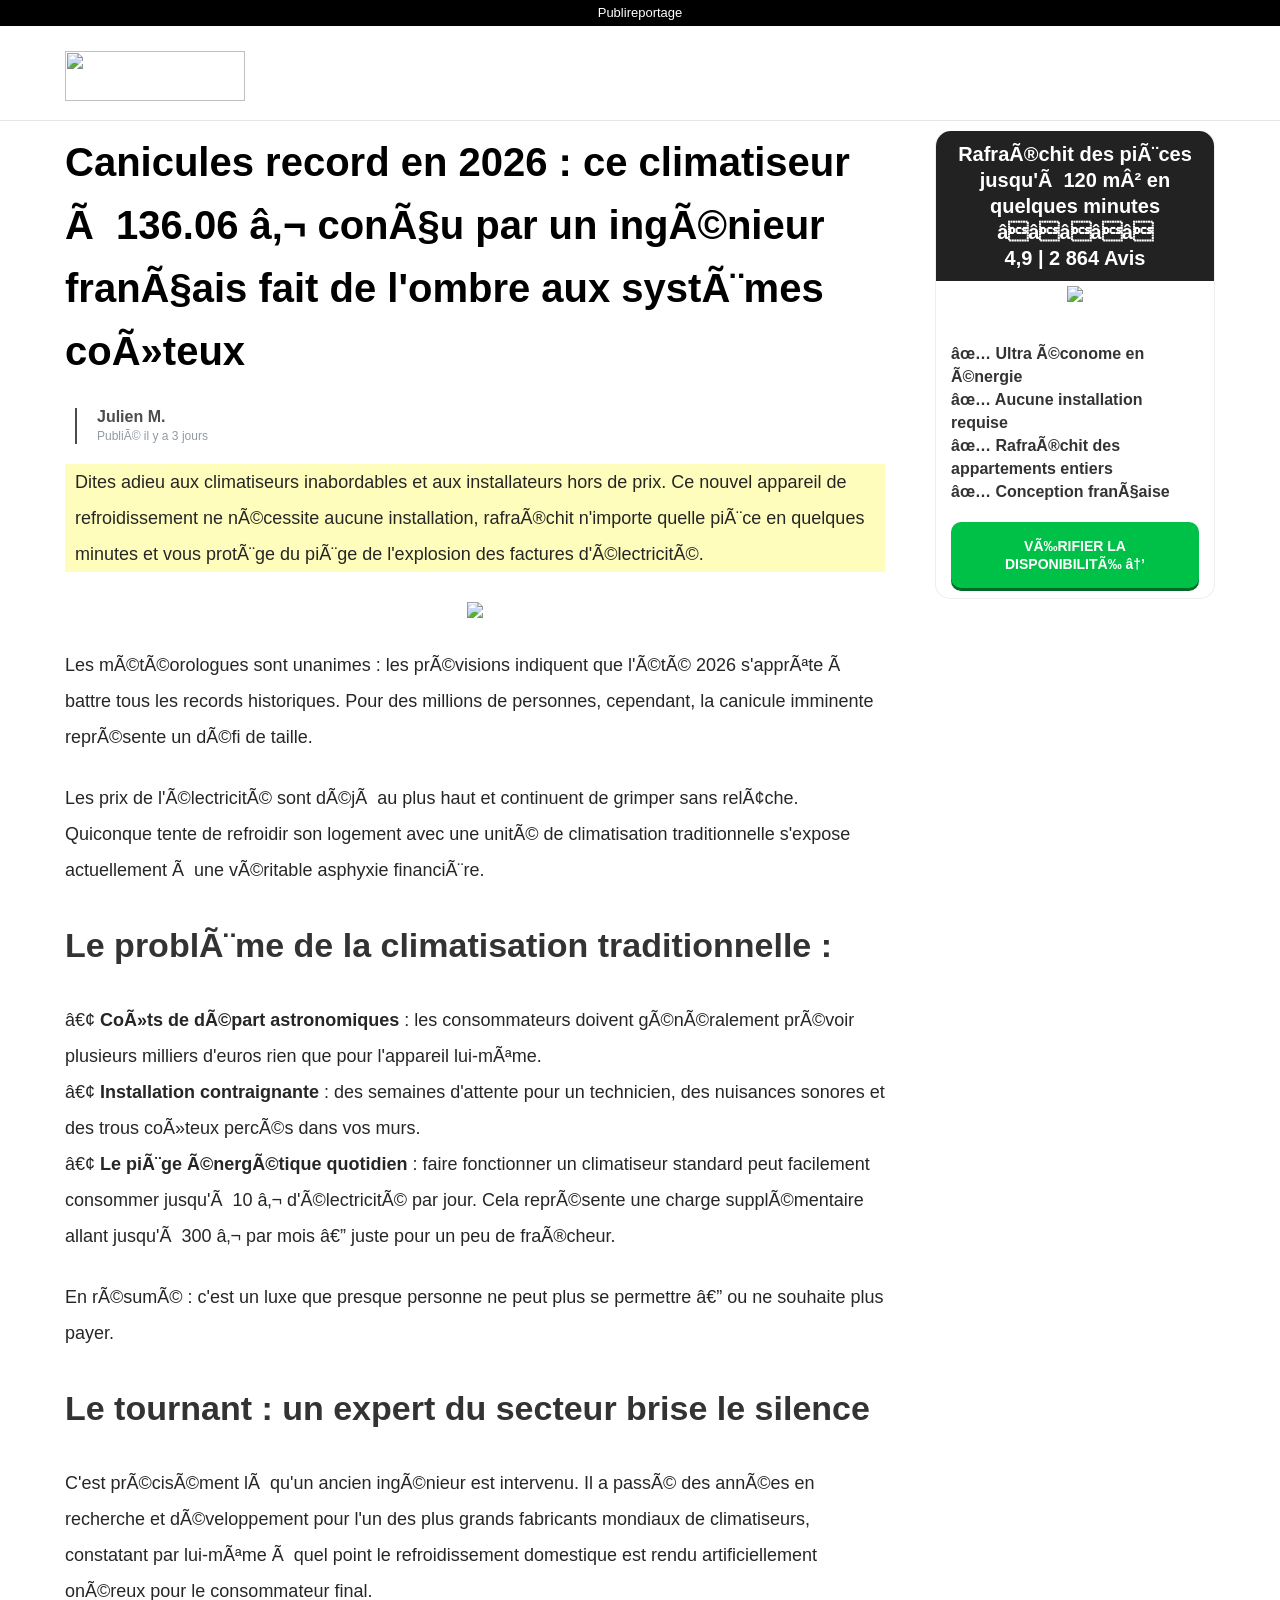
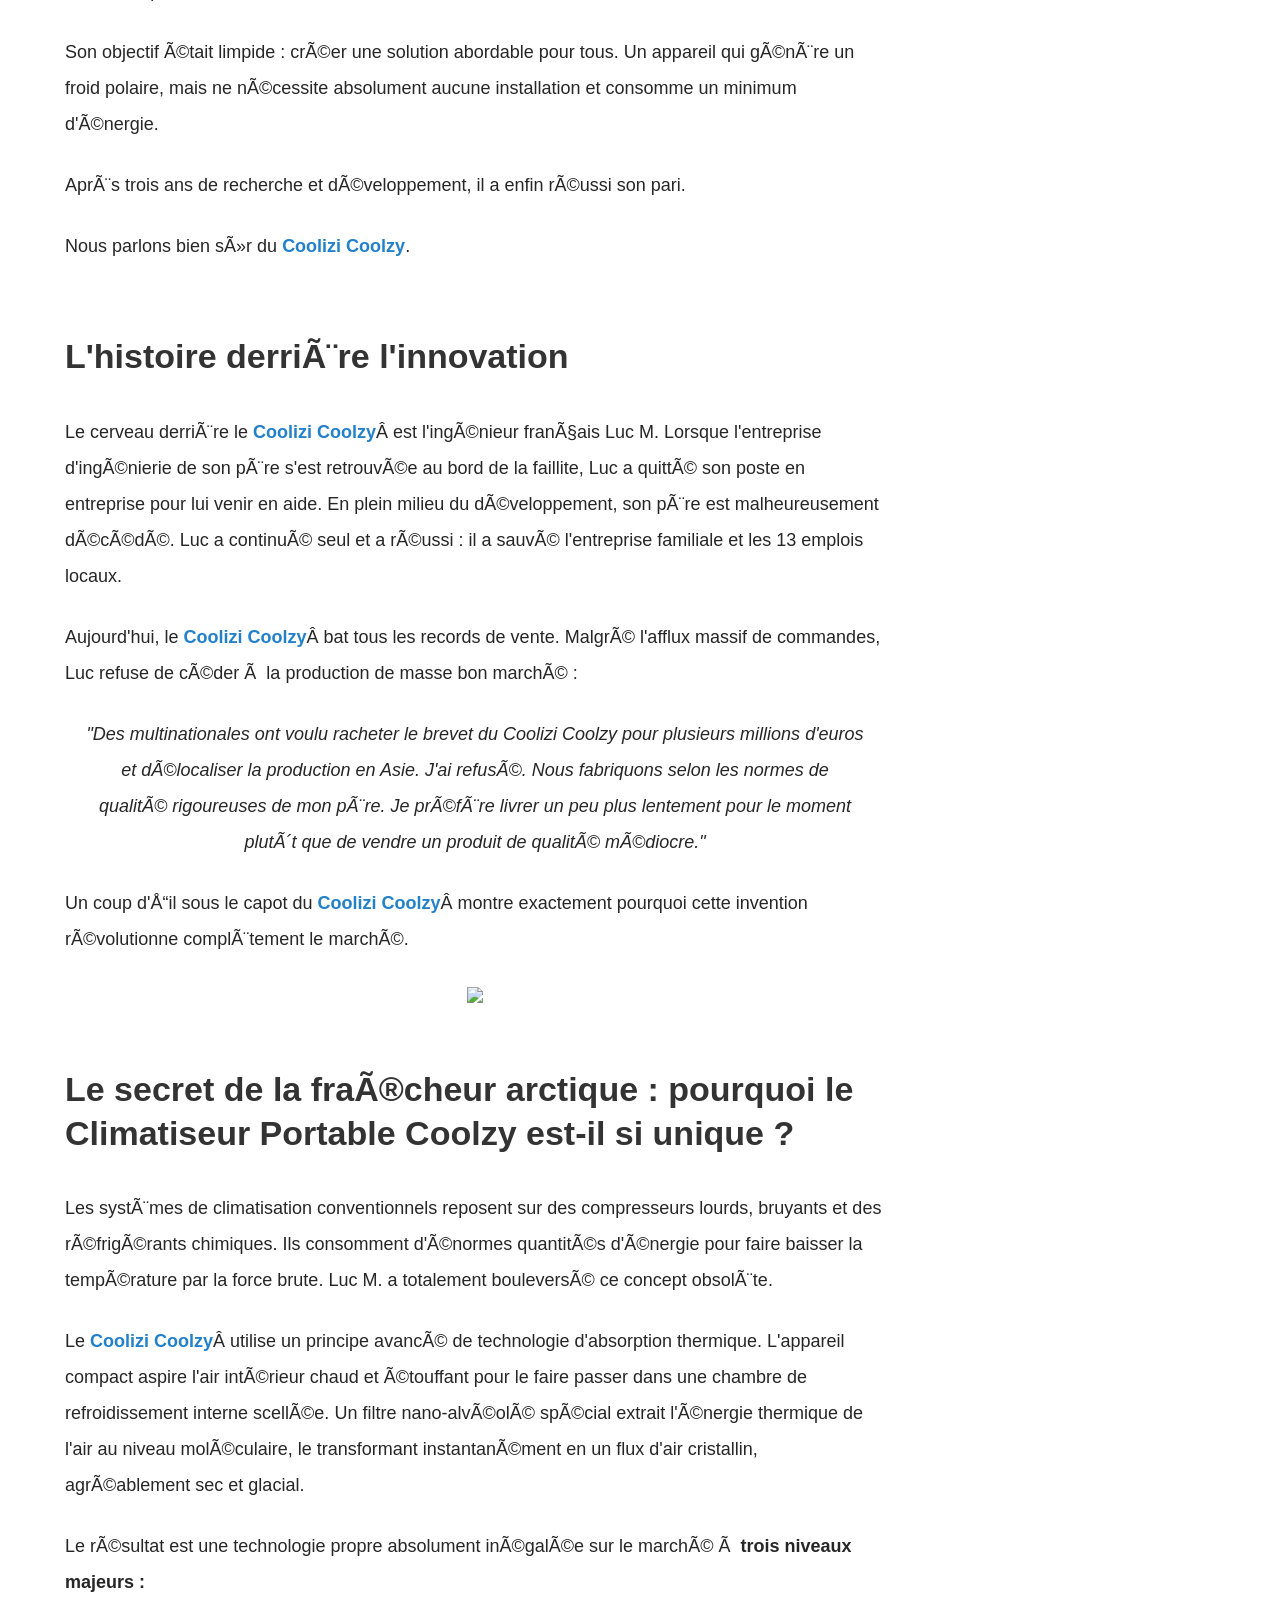
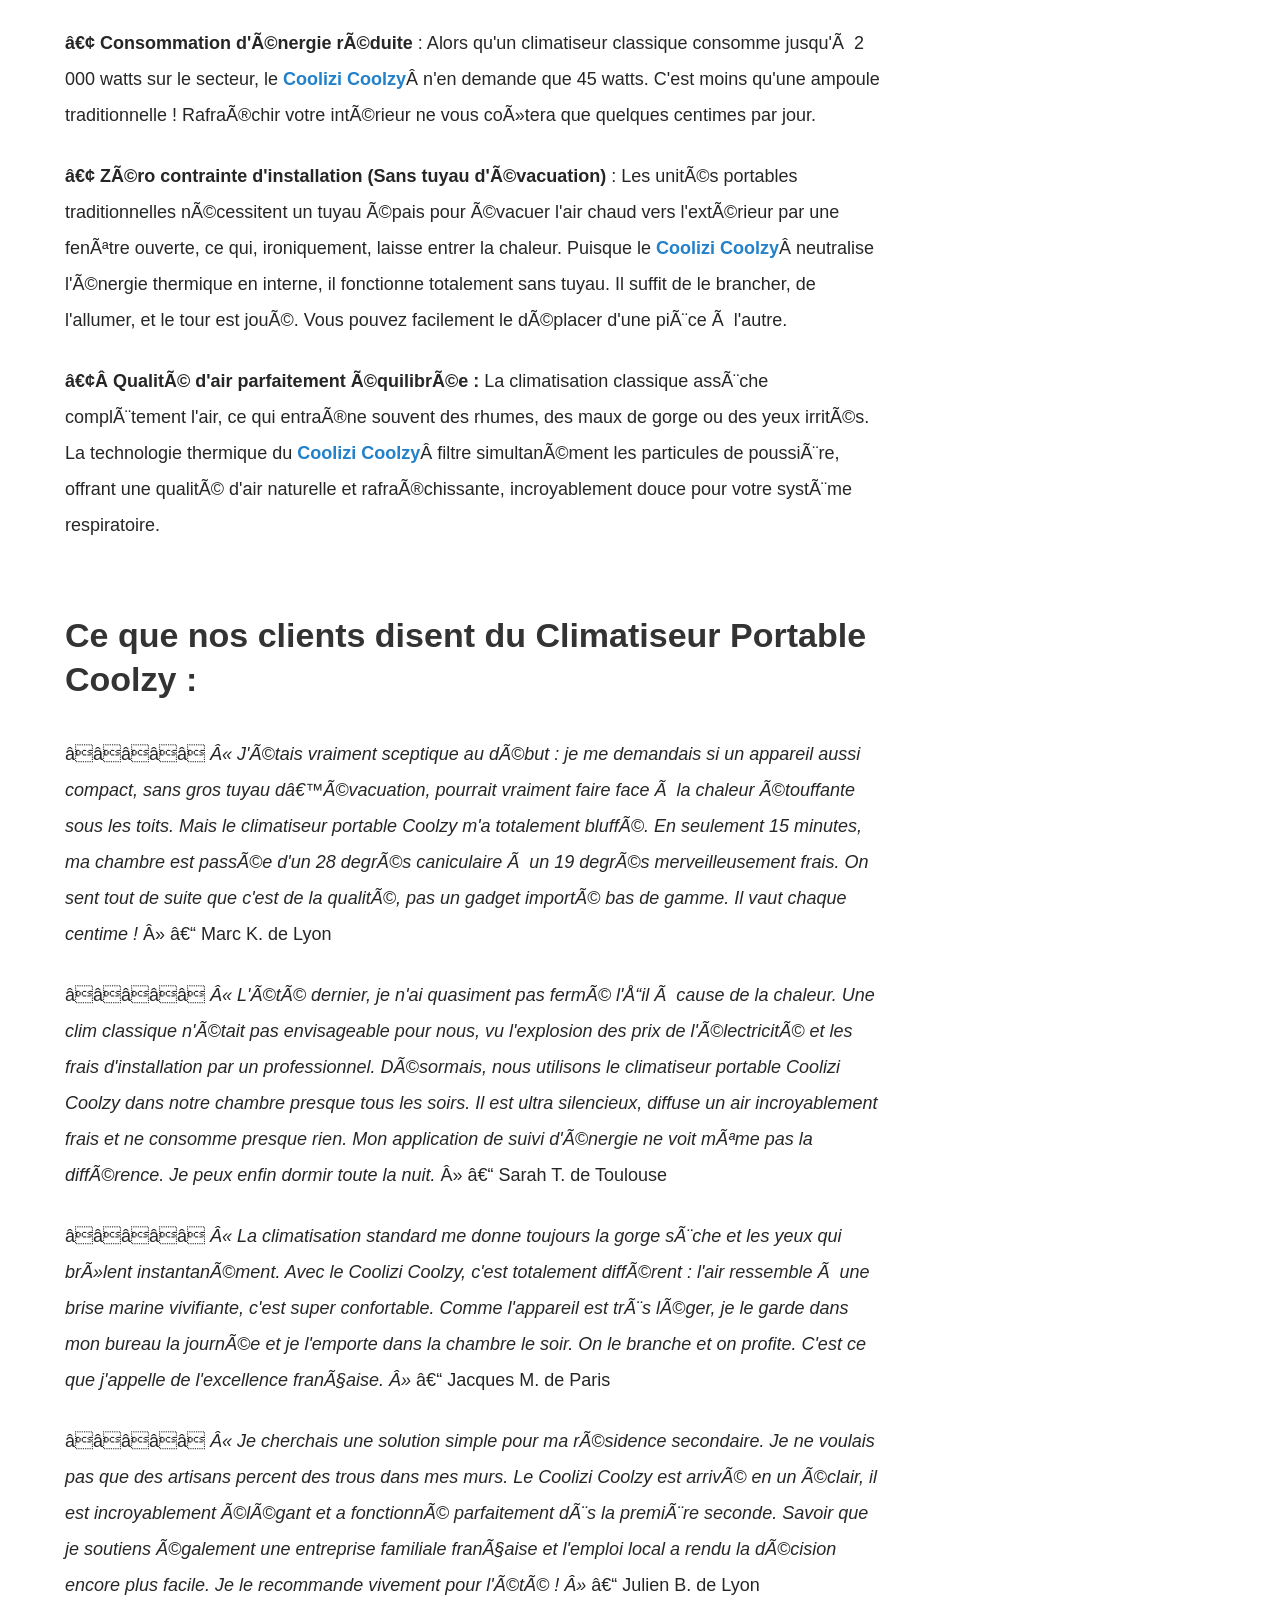
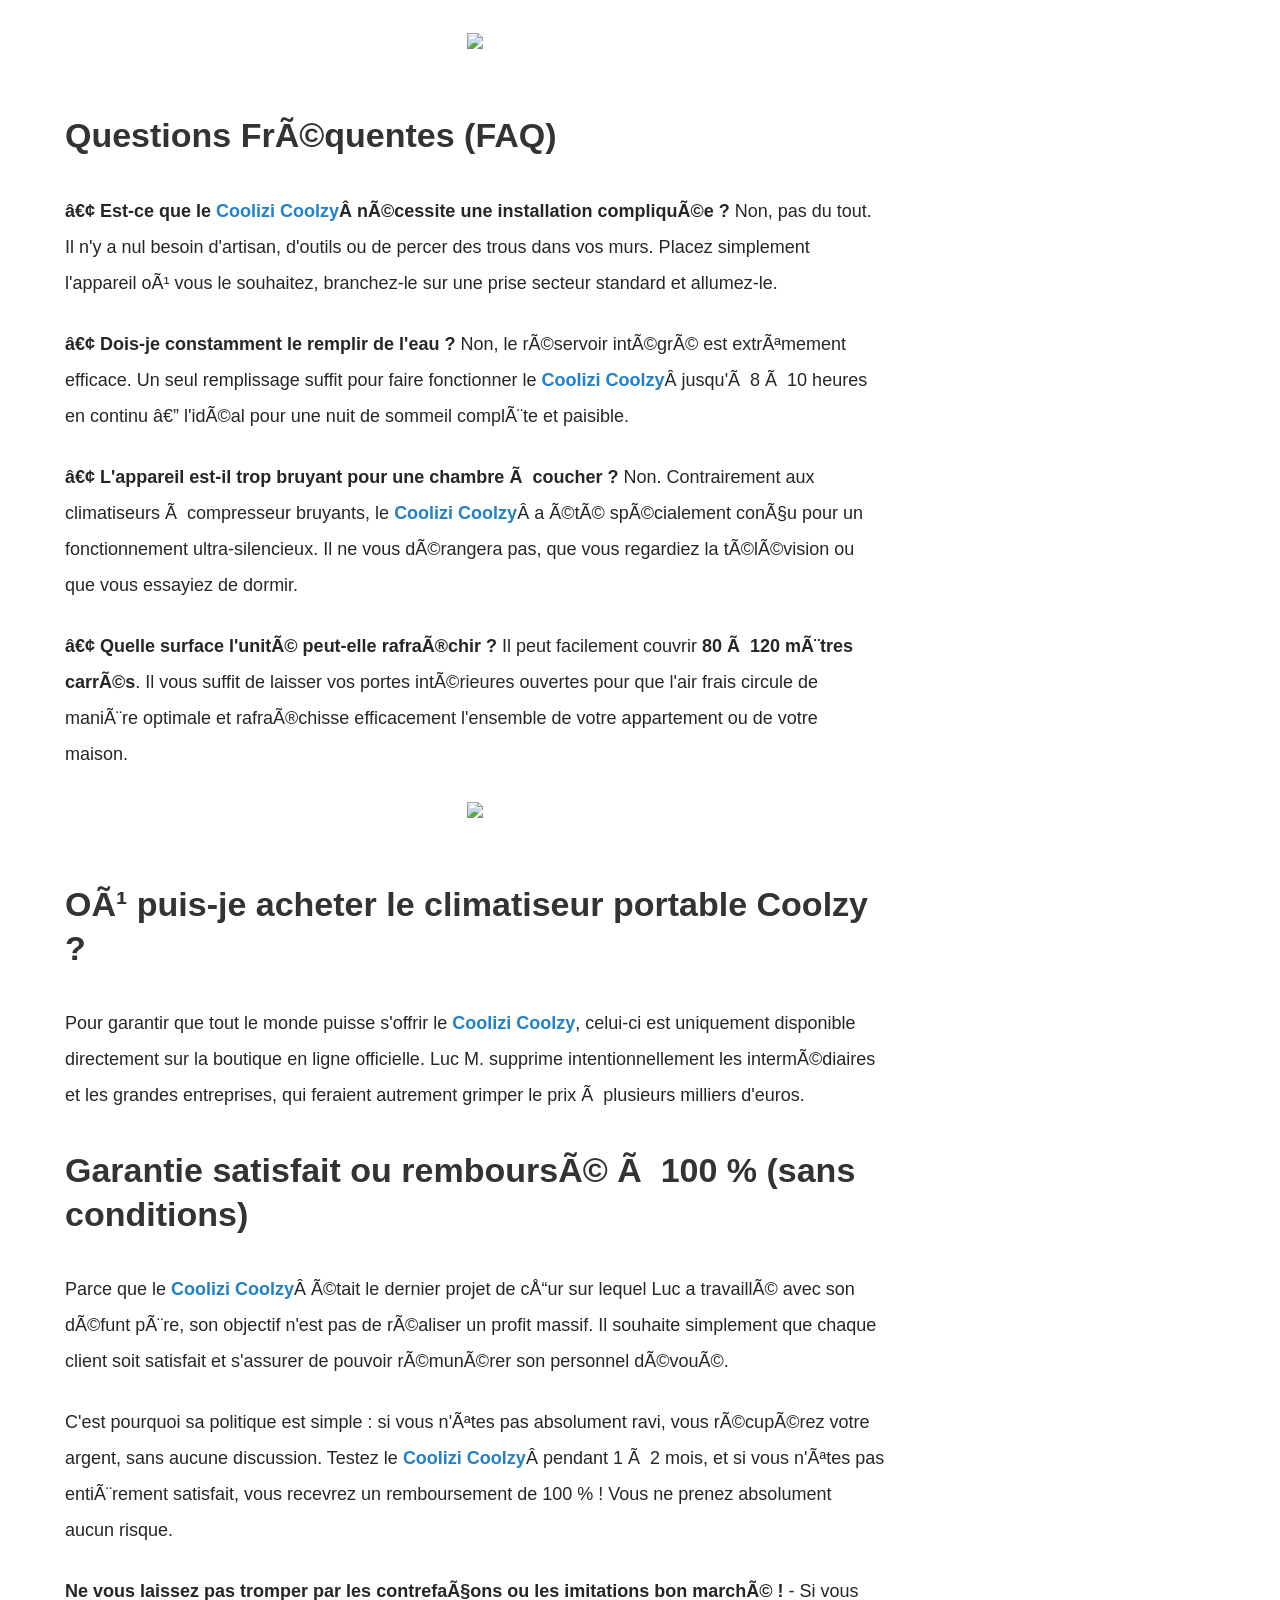
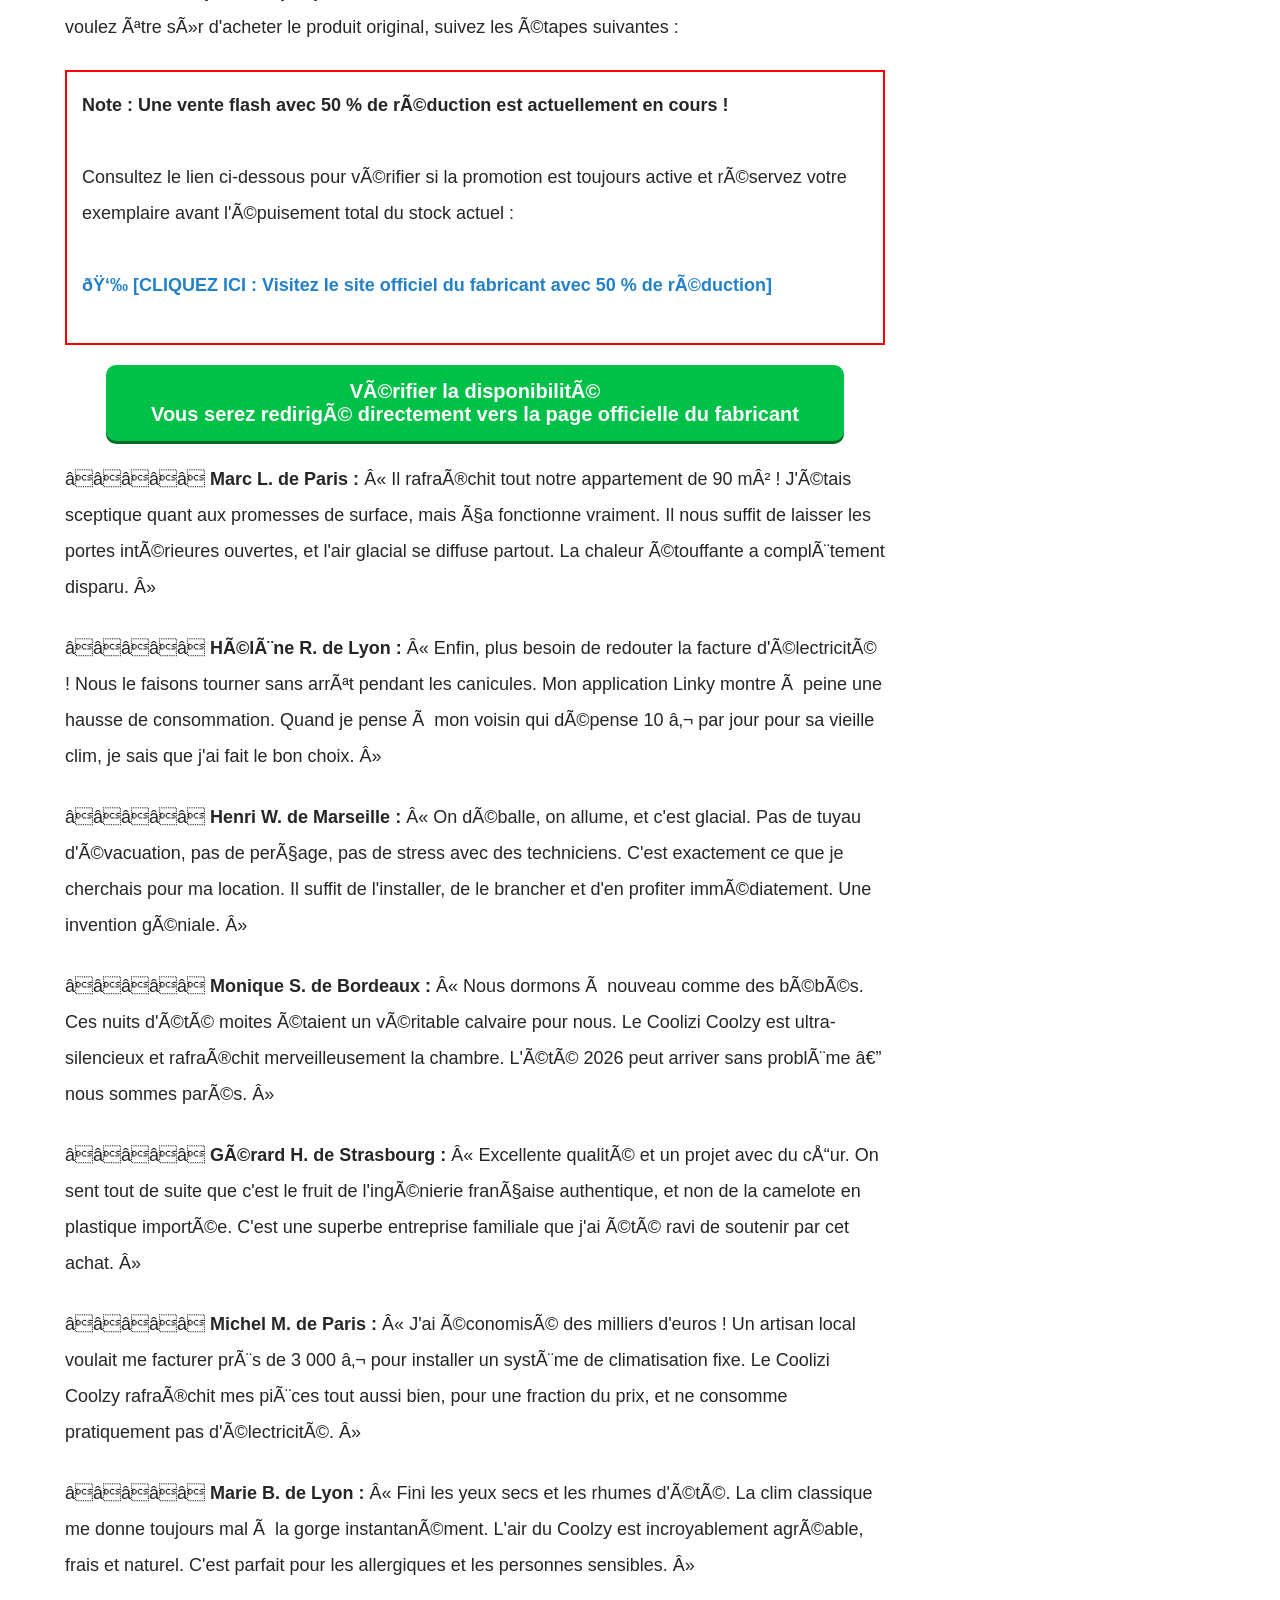
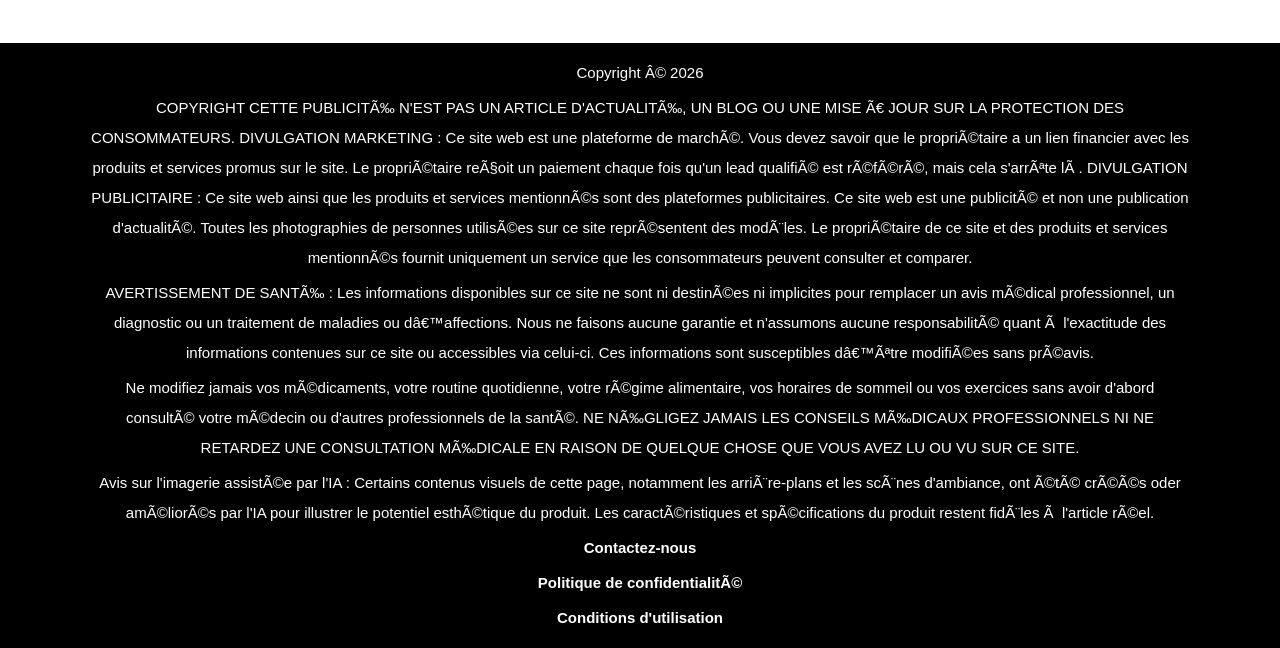
==== commit eaf81eaa: "Rename index-3.html to index.html" ====
--- a/coolizi/index.html
+++ b/coolizi/index.html
@@ -251,7 +251,7 @@
 <link crossorigin="" href="https://fonts.gstatic.com" rel="preconnect"/>
 <link href="https://fonts.googleapis.com/css?family=Roboto:300,300i,400,400i,500,500i,700,700i|Poppins:300,300i,400,400i,500,500i,700,700i|Montserrat:300,300i,400,400i,500,500i,700,700i&amp;subset=latin,latin-ext" rel="stylesheet"/>
 </head>
-<!-- 当前时间方法: IntlDateFormatter --><body><div class="smb-presell1" id="smb-page"><p class="advertisement" id="iatv">Publireportage</p><div class="logo-bar" id="i1lc"><div class="logo-bar-heart" id="i3rf"><div class="row" id="iq5v"><div class="logo-bar-box col-lg" id="iwws"><img alt="" class="logo-bar-img" id="im6k" src="https://d1o9n6s6wa24ow.cloudfront.net/other/images/1780460723_1744171196_%E6%B3%95%E8%AF%AD.png"/></div></div></div></div><div class="logo-bar-fixed" id="stickyTop"><div class="logo-bar-fixed-heart" id="if23i"><div class="fixed-img-module" id="iyd2y" za8tmi="meYN+rd7Z/v4w+igt1ZnUw=="><div class="fixed-logo" id="iz3h6"><img alt="" class="fixed-logo-img" id="ir667" src="https://d1o9n6s6wa24ow.cloudfront.net/other/images/1780460723_1744171196_%E6%B3%95%E8%AF%AD.png"/></div></div><div class="fixed-btn-module" id="ib42f" v4t3wm="gzZbTODYtKVlmllFq3R/Jw=="><a data-native-tracking="true" href="https://go.buyerskills.com/click"><span class="fixed-btn">OUI ! JE PROFITE DE -50 %</span></a></div></div></div><div class="smb-page-main" id="ip9vl"><div class="smb-page-left" id="i89g2" nseot2="lxr4eFRRuziQUtKjc35USw=="><div class="smb-left-main" id="ipv1l"><h1 id="ifnzy">Canicules record en 2026 : ce climatiseur à 136.06 € conçu par un ingénieur français fait de l'ombre aux systèmes coûteux<br id="ivdwe"/></h1><div class="smb-autor" id="ihejz"><img alt="" class="smb-autor-img" id="iefpb" src="https://d1y4tm6t3pzfj.cloudfront.net/other/images/1712560774_%E5%A4%B4%E5%83%8F-0816-WXJ-22.jpg"/><div class="smb-autor-content" id="i0l0g"><span class="smb-autor-name" id="i4f5e">Julien M.</span><span class="smb-autor-date" id="ielal">Publié il y a 3 jours</span></div></div><!-- <p><strong>These Super Comfy Orthotic Slippers Give You Incredible Health Benefits!</strong></p> --><section id="ize0f"><a data-native-tracking="true" href="https://go.buyerskills.com/click"></a><p id="is87mp">Dites adieu aux climatiseurs inabordables et aux installateurs hors de prix. Ce nouvel appareil de refroidissement ne nécessite aucune installation, rafraîchit n'importe quelle pièce en quelques minutes et vous protège du piège de l'explosion des factures d'électricité.</p><a data-native-tracking="true" href="https://go.buyerskills.com/click" id="i2ycpe" target="_blank"><img id="idx1mo" src="https://d1o9n6s6wa24ow.cloudfront.net/other/images/1780461032_ChatGPT%20Image%202026%E5%B9%B46%E6%9C%883%E6%97%A5%2012_29_42%20%281%29.png"/></a><p id="i0kwch">Les météorologues sont unanimes : les prévisions indiquent que l'été 2026 s'apprête à battre tous les records historiques. Pour des millions de personnes, cependant, la canicule imminente représente un défi de taille.<br id="iir98"/></p><p id="iiju9w">Les prix de l'électricité sont déjà au plus haut et continuent de grimper sans relâche. Quiconque tente de refroidir son logement avec une unité de climatisation traditionnelle s'expose actuellement à une véritable asphyxie financière.<br id="i4pnt"/></p></section><section id="iobgj"><div class="quote-px" otcb75="PyT8rcjjJh+LEMzCHuKm6Q=="><div class="quote-px-heart"></div></div><div class="quote-px"><div class="quote-px-heart"></div></div><h2 id="im4feo">Le problème de la climatisation traditionnelle :</h2><p id="i2jf3k">• <b data-translate-id="trans-10" id="iymuff">Coûts de départ astronomiques</b> : les consommateurs doivent généralement prévoir plusieurs milliers d'euros rien que pour l'appareil lui-même.<br id="il073"/>• <b data-translate-id="trans-11">Installation contraignante</b> : des semaines d'attente pour un technicien, des nuisances sonores et des trous coûteux percés dans vos murs.<br id="iq26h"/>• <b data-translate-id="trans-12">Le piège énergétique quotidien</b> : faire fonctionner un climatiseur standard peut facilement consommer jusqu'à 10 € d'électricité par jour. Cela représente une charge supplémentaire allant jusqu'à 300 € par mois — juste pour un peu de fraîcheur.</p><p id="iygcjo">En résumé : c'est un luxe que presque personne ne peut plus se permettre — ou ne souhaite plus payer.<br id="itss4"/></p><h2 id="ijvwm3">Le tournant : un expert du secteur brise le silence</h2><p id="iu5sfq">C'est précisément là qu'un ancien ingénieur est intervenu. Il a passé des années en recherche et développement pour l'un des plus grands fabricants mondiaux de climatiseurs, constatant par lui-même à quel point le refroidissement domestique est rendu artificiellement onéreux pour le consommateur final.</p><p id="ibseqd"><b id="i9b68e"><span id="ibaa6y">Son objectif était limpide : créer une solution abordable pour tous. Un appareil qui génère un froid polaire, mais ne nécessite absolument aucune installation et consomme un minimum d'énergie.</span></b></p><p id="ihn51k">Après trois ans de recherche et développement, il a enfin réussi son pari.</p><p id="ijx5as">Nous parlons bien sûr du <a data-native-tracking="true" data-translate-id="trans-19" href="https://go.buyerskills.com/click" id="idyw9a">Vital Pro Breeze</a>.</p><img alt="" class="smb-main-img" id="ibqcfa" src="https://d1o9n6s6wa24ow.cloudfront.net/other/images/1780305121_Gross-hf_20260525_134819_fd4eb50b-a8c0-4731-8167-c6856b9eeca5-1024x687.jpeg"/><h2 id="ighrv">L'histoire derrière l'innovation</h2><p id="idielc">Le cerveau derrière le <a data-native-tracking="true" data-translate-id="trans-22" href="https://go.buyerskills.com/click" id="itjofq">Vital Pro Breeze</a> est l'ingénieur français Luc M. Lorsque l'entreprise d'ingénierie de son père s'est retrouvée au bord de la faillite, Luc a quitté son poste en entreprise pour lui venir en aide. En plein milieu du développement, son père est malheureusement décédé. Luc a continué seul et a réussi : il a sauvé l'entreprise familiale et les 13 emplois locaux.</p><p id="igk3kg">Aujourd'hui, le <a data-native-tracking="true" data-translate-id="trans-24" href="https://go.buyerskills.com/click" id="isozck">Vital Pro Breeze</a> bat tous les records de vente. Malgré l'afflux massif de commandes, Luc refuse de céder à la production de masse bon marché :<br id="isw6m"/></p><p id="i1shmb" jiituw="cemGnZyM29vGzY+e7SGzeg=="><i id="iz1gk">"Des multinationales ont voulu racheter le brevet du Vital Pro Breeze pour plusieurs millions d'euros et délocaliser la production en Asie. J'ai refusé. Nous fabriquons selon les normes de qualité rigoureuses de mon père. Je préfère livrer un peu plus lentement pour le moment plutôt que de vendre un produit de qualité médiocre."</i></p><p id="ijjmvu">Un coup d'œil sous le capot du <a data-native-tracking="true" data-translate-id="trans-27" href="https://go.buyerskills.com/click" id="ijokee">Vital Pro Breeze</a> montre exactement pourquoi cette invention révolutionne complètement le marché.</p><a data-native-tracking="true" href="https://go.buyerskills.com/click" id="iyyuey"><img id="i6os6l" src="https://d1o9n6s6wa24ow.cloudfront.net/other/images/1780307134_08_compressed.gif"/></a><h2 id="igwvmb">Le secret de la fraîcheur arctique : pourquoi le Climatiseur Portable Vital Pro est-il si unique ?</h2><p id="ipxsjf">Les systèmes de climatisation conventionnels reposent sur des compresseurs lourds, bruyants et des réfrigérants chimiques. Ils consomment d'énormes quantités d'énergie pour faire baisser la température par la force brute. Luc M. a totalement bouleversé ce concept obsolète.</p><p id="iahzey"><b id="i3vuhz"><span id="il1gtg">Le <a data-native-tracking="true" data-translate-id="trans-31" href="https://go.buyerskills.com/click" id="imt6wn">Vital Pro Breeze</a> utilise un principe avancé de technologie d'absorption thermique. L'appareil compact aspire l'air intérieur chaud et étouffant pour le faire passer dans une chambre de refroidissement interne scellée. Un filtre nano-alvéolé spécial extrait l'énergie thermique de l'air au niveau moléculaire, le transformant instantanément en un flux d'air cristallin, agréablement sec et glacial.</span></b></p><p id="iekgz8">Le résultat est une technologie propre absolument inégalée sur le marché à <b data-translate-id="trans-33">trois niveaux majeurs :</b></p><p id="i3mwqv"><b data-translate-id="trans-34" id="i3biuh">• Consommation d'énergie réduite</b> : Alors qu'un climatiseur classique consomme jusqu'à 2 000 watts sur le secteur, le <a data-native-tracking="true" data-translate-id="trans-36" href="https://go.buyerskills.com/click" id="i6cusj">Vital Pro Breeze</a> n'en demande que 45 watts. C'est moins qu'une ampoule traditionnelle ! Rafraîchir votre intérieur ne vous coûtera que quelques centimes par jour.<br id="ilkt4g"/></p><p id="i5twu6"><b data-translate-id="trans-37" id="i1okyq">• Zéro contrainte d'installation (Sans tuyau d'évacuation)</b> : Les unités portables traditionnelles nécessitent un tuyau épais pour évacuer l'air chaud vers l'extérieur par une fenêtre ouverte, ce qui, ironiquement, laisse entrer la chaleur. Puisque le <a data-native-tracking="true" data-translate-id="trans-39" href="https://go.buyerskills.com/click" id="imuylg">Vital Pro Breeze</a> neutralise l'énergie thermique en interne, il fonctionne totalement sans tuyau. Il suffit de le brancher, de l'allumer, et le tour est joué. Vous pouvez facilement le déplacer d'une pièce à l'autre.<br id="i1ki8t"/></p><p id="ifhp1d" km5wy7="E6JIIJsg4aL/JlkYXCLOkQ=="><b data-translate-id="trans-40">• </b><b data-translate-id="trans-41" id="icwaal">Qualité d'air parfaitement équilibrée : </b>La climatisation classique assèche complètement l'air, ce qui entraîne souvent des rhumes, des maux de gorge ou des yeux irrités. La technologie thermique du <a data-native-tracking="true" data-translate-id="trans-43" href="https://go.buyerskills.com/click" id="ifqplx">Vital Pro Breeze</a> filtre simultanément les particules de poussière, offrant une qualité d'air naturelle et rafraîchissante, incroyablement douce pour votre système respiratoire.<br id="iqpgbi"/></p><img alt="" class="smb-main-img" id="iodd03" src="https://d1o9n6s6wa24ow.cloudfront.net/other/images/1780307195_09_compressed.gif"/><h2 id="i61xza">Ce que nos clients disent du Climatiseur Portable Vital Pro :</h2><p id="itvwmh"><b id="itrv51"><span id="ij6jzo">⭐⭐⭐⭐⭐ <i data-translate-id="trans-46" id="ilunds">« J'étais vraiment sceptique au début : je me demandais si un appareil aussi compact, sans gros tuyau d’évacuation, pourrait vraiment faire face à la chaleur étouffante sous les toits. Mais le climatiseur portable Vital Pro m'a totalement bluffé. En seulement 15 minutes, ma chambre est passée d'un 28 degrés caniculaire à un 19 degrés merveilleusement frais. On sent tout de suite que c'est de la qualité, pas un gadget importé bas de gamme. Il vaut chaque centime !</i> » – Marc K. de Lyon</span></b></p><p id="iu95ql"><b id="i3c6hu"><span id="i54kri">⭐⭐⭐⭐⭐ <i data-translate-id="trans-48" id="iq1oji">« L'été dernier, je n'ai quasiment pas fermé l'œil à cause de la chaleur. Une clim classique n'était pas envisageable pour nous, vu l'explosion des prix de l'électricité et les frais d'installation par un professionnel. Désormais, nous utilisons le climatiseur portable Vital Pro Breeze dans notre chambre presque tous les soirs. Il est ultra silencieux, diffuse un air incroyablement frais et ne consomme presque rien. Mon application de suivi d'énergie ne voit même pas la différence. Je peux enfin dormir toute la nuit.</i> » – Sarah T. de Toulouse</span></b></p><p id="izrg4k"><b id="ig53hi"><span id="iaihnc">⭐⭐⭐⭐⭐ <i data-translate-id="trans-50" id="ihl494">« La climatisation standard me donne toujours la gorge sèche et les yeux qui brûlent instantanément. Avec le Vital Pro Breeze, c'est totalement différent : l'air ressemble à une brise marine vivifiante, c'est super confortable. Comme l'appareil est très léger, je le garde dans mon bureau la journée et je l'emporte dans la chambre le soir. On le branche et on profite. C'est ce que j'appelle de l'excellence française. »</i> – Jacques M. de Paris</span></b></p><p id="iomljt"><b id="ilehzj"><span id="i741j9">⭐⭐⭐⭐⭐ <i data-translate-id="trans-52" id="icbzhe">« Je cherchais une solution simple pour ma résidence secondaire. Je ne voulais pas que des artisans percent des trous dans mes murs. Le Vital Pro Breeze est arrivé en un éclair, il est incroyablement élégant et a fonctionné parfaitement dès la première seconde. Savoir que je soutiens également une entreprise familiale française et l'emploi local a rendu la décision encore plus facile. Je le recommande vivement pour l'été ! »</i> – Julien B. de Lyon</span></b></p><a data-native-tracking="true" href="https://go.buyerskills.com/click" id="ia57x5"><img id="ibln1q" src="https://d1o9n6s6wa24ow.cloudfront.net/other/images/1780306252_MTBfY29uY2x1c2lvbl9jdXN0b21lcnMuanBn-w_1440-1-1024x619%20%281%29.jpg"/></a><h2 id="ia7yaj">Questions Fréquentes (FAQ)<br id="i9vxbb"/></h2><div class="quote-px"><div class="quote-px-heart"></div></div><div class="quote-px"><div class="quote-px-heart"></div></div><div class="quote-px"><div class="quote-px-heart"></div></div><a data-native-tracking="true" href="https://go.buyerskills.com/click"></a><p id="iqlsx9"></p><p></p><p></p><a data-native-tracking="true" href="https://go.buyerskills.com/click"></a></section><section id="idabg"><p id="isn0fo"><b data-translate-id="trans-54" id="ihit82">• Est-ce que le <a data-native-tracking="true" data-translate-id="trans-55" href="https://go.buyerskills.com/click" id="i5b5fj">Vital Pro Breeze</a> nécessite une installation compliquée ?</b> Non, pas du tout. Il n'y a nul besoin d'artisan, d'outils ou de percer des trous dans vos murs. Placez simplement l'appareil où vous le souhaitez, branchez-le sur une prise secteur standard et allumez-le.</p><p id="igerrg"><b data-translate-id="trans-57">• Dois-je constamment le remplir de l'eau ?</b> Non, le réservoir intégré est extrêmement efficace. Un seul remplissage suffit pour faire fonctionner le <a data-native-tracking="true" data-translate-id="trans-59" href="https://go.buyerskills.com/click" id="ix7jyv">Vital Pro Breeze</a> jusqu'à 8 à 10 heures en continu — l'idéal pour une nuit de sommeil complète et paisible.</p><p id="irisfz" tiy6fb="raBy0hEs+AdZ1gpgF9TnBw=="><b data-translate-id="trans-60">• L'appareil est-il trop bruyant pour une chambre à coucher ? </b>Non. Contrairement aux climatiseurs à compresseur bruyants, le <a data-native-tracking="true" data-translate-id="trans-62" href="https://go.buyerskills.com/click" id="i5fl6t">Vital Pro Breeze</a> a été spécialement conçu pour un fonctionnement ultra-silencieux. Il ne vous dérangera pas, que vous regardiez la télévision ou que vous essayiez de dormir.</p><p id="iejws4"><b data-translate-id="trans-63">• Quelle surface l'unité peut-elle rafraîchir ? </b>Il peut facilement couvrir <b data-translate-id="trans-65">80 à 120 mètres carrés</b>. Il vous suffit de laisser vos portes intérieures ouvertes pour que l'air frais circule de manière optimale et rafraîchisse efficacement l'ensemble de votre appartement ou de votre maison.</p><a data-native-tracking="true" href="https://go.buyerskills.com/click" id="igcvlh"><img id="i0cruf" src="https://d1o9n6s6wa24ow.cloudfront.net/other/images/1780306160_MTFfZXBpY29vbGVyLmpwZw-w_1440-1024x619.jpg"/></a><p></p><div class="quote-px"><div class="quote-px-heart"></div></div><p></p><p></p><p></p><a data-native-tracking="true" href="https://go.buyerskills.com/click"></a><a data-native-tracking="true" href="https://go.buyerskills.com/click"></a></section><div class="presell-comment-px"></div><section></section><section></section><section id="ix1tvi"><h2 id="it6acd">Où puis-je acheter le climatiseur portable Vital Pro ?</h2><p id="ippwsb">Pour garantir que tout le monde puisse s'offrir le <a data-native-tracking="true" data-translate-id="trans-68" href="https://go.buyerskills.com/click" id="in8gar">Vital Pro Breeze</a>, celui-ci est uniquement disponible directement sur la boutique en ligne officielle. Luc M. supprime intentionnellement les intermédiaires et les grandes entreprises, qui feraient autrement grimper le prix à plusieurs milliers d'euros.</p><h2 id="itz7s6">Garantie satisfait ou remboursé à 100 % (sans conditions)</h2><p id="i2tiag">Parce que le <a data-native-tracking="true" data-translate-id="trans-71" href="https://go.buyerskills.com/click" id="ir34bc">Vital Pro Breeze</a> était le dernier projet de cœur sur lequel Luc a travaillé avec son défunt père, son objectif n'est pas de réaliser un profit massif. Il souhaite simplement que chaque client soit satisfait et s'assurer de pouvoir rémunérer son personnel dévoué.</p><p id="igk0wj">C'est pourquoi sa politique est simple : si vous n'êtes pas absolument ravi, vous récupérez votre argent, sans aucune discussion. Testez le <a data-native-tracking="true" data-translate-id="trans-73" href="https://go.buyerskills.com/click" id="i2pcy3">Vital Pro Breeze</a> pendant 1 à 2 mois, et si vous n'êtes pas entièrement satisfait, vous recevrez un remboursement de 100 % ! Vous ne prenez absolument aucun risque.<br id="isrud4"/></p><div id="irr011"></div><p></p><p id="ivprn6"><b data-translate-id="trans-74">Ne vous laissez pas tromper par les contrefaçons ou les imitations bon marché !</b> - Si vous voulez être sûr d'acheter le produit original, suivez les étapes suivantes :</p></section><section id="i14634"><div class="smb-border-main"><p id="icrsha"><b data-translate-id="trans-76">Note : Une vente flash avec 50 % de réduction est actuellement en cours !</b><br id="ii9nih"/><br id="in41jc"/>Consultez le lien ci-dessous pour vérifier si la promotion est toujours active et réservez votre exemplaire avant l'épuisement total du stock actuel :<br id="iczjnc"/><br id="ir0nrn"/><a data-native-tracking="true" data-translate-id="trans-78" href="https://go.buyerskills.com/click" id="if6464">👉 [CLIQUEZ ICI : Visitez le site officiel du fabricant avec 50 % de réduction]</a></p></div><div class="smb-click-button"><a data-native-tracking="true" href="https://go.buyerskills.com/click" id="i43n2g">Vérifier la disponibilité<br id="imvyuo"/>Vous serez redirigé directement vers la page officielle du fabricant</a></div><p id="i4ppwt">⭐⭐⭐⭐⭐ <b data-translate-id="trans-81">Marc L. de Paris :</b> « Il rafraîchit tout notre appartement de 90 m² ! J'étais sceptique quant aux promesses de surface, mais ça fonctionne vraiment. Il nous suffit de laisser les portes intérieures ouvertes, et l'air glacial se diffuse partout. La chaleur étouffante a complètement disparu. »</p><p id="ianlbv">⭐⭐⭐⭐⭐ <b data-translate-id="trans-83">Hélène R. de Lyon :</b> « Enfin, plus besoin de redouter la facture d'électricité ! Nous le faisons tourner sans arrêt pendant les canicules. Mon application Linky montre à peine une hausse de consommation. Quand je pense à mon voisin qui dépense 10 € par jour pour sa vieille clim, je sais que j'ai fait le bon choix. »</p><p 64pn2j="JfzA5n/MiTpdbVakU8QnTQ==" id="i2j7s1">⭐⭐⭐⭐⭐ <b data-translate-id="trans-85">Henri W. de Marseille : </b>« On déballe, on allume, et c'est glacial. Pas de tuyau d'évacuation, pas de perçage, pas de stress avec des techniciens. C'est exactement ce que je cherchais pour ma location. Il suffit de l'installer, de le brancher et d'en profiter immédiatement. Une invention géniale. »</p><p id="i8p3ac" qyysar="Q26iDtIpLn01iQ3Qiq5J6g==">⭐⭐⭐⭐⭐ <b data-translate-id="trans-87">Monique S. de Bordeaux : </b>« Nous dormons à nouveau comme des bébés. Ces nuits d'été moites étaient un véritable calvaire pour nous. Le Vital Pro Breeze est ultra-silencieux et rafraîchit merveilleusement la chambre. L'été 2026 peut arriver sans problème — nous sommes parés. »</p><p id="ipnbgn">⭐⭐⭐⭐⭐ <b data-translate-id="trans-89" id="iefdtu">Gérard H. de Strasbourg : </b>« Excellente qualité et un projet avec du cœur. On sent tout de suite que c'est le fruit de l'ingénierie française authentique, et non de la camelote en plastique importée. C'est une superbe entreprise familiale que j'ai été ravi de soutenir par cet achat. »</p><p id="i2ha2i">⭐⭐⭐⭐⭐ <b data-translate-id="trans-91">Michel M. de Paris :</b> « J'ai économisé des milliers d'euros ! Un artisan local voulait me facturer près de 3 000 € pour installer un système de climatisation fixe. Le Vital Pro Breeze rafraîchit mes pièces tout aussi bien, pour une fraction du prix, et ne consomme pratiquement pas d'électricité. »</p><p id="ij5ebt">⭐⭐⭐⭐⭐ <b data-translate-id="trans-93">Marie B. de Lyon :</b> « Fini les yeux secs et les rhumes d'été. La clim classique me donne toujours mal à la gorge instantanément. L'air du Vital Pro est incroyablement agréable, frais et naturel. C'est parfait pour les allergiques et les personnes sensibles. »</p></section></div></div><div class="smb-page-right" id="it386b"><div id="smb-fixed-flag"></div><div class="smb-right-main"><div class="smb-right-product-text" id="i5zj98"><a data-native-tracking="true" href="https://go.buyerskills.com/click" id="i7at1z">Rafraîchit des pièces jusqu'à 120 m² en quelques minutes<br id="ic45yo"/>⭐⭐⭐⭐⭐<br id="i6e1ac"/>4,9 | 2 864 Avis</a></div><div class="smb-right-content" svfxua="9N8D50NRc23IDzYdPcz8nA=="><a data-native-tracking="true" href="https://go.buyerskills.com/click" id="iehasg" target="_blank"><img id="ivspnt" src="https://d1o9n6s6wa24ow.cloudfront.net/other/images/1780306275_MTFfZXBpY29vbGVyLmpwZw-w_1440-1-1024x619.jpg"/></a><div class="smb-content-text" id="ijimb2"><div class="smb-right-slogan-text" id="itksn7"><b id="ip0km5">✅ Ultra économe en énergie<br id="ihi7yc"/>✅ Aucune installation requise<br id="imbfxt"/>✅ Rafraîchit des appartements entiers<br id="i4cz3i"/>✅ Conception française</b></div><div class="smb-right-button"><a data-native-tracking="true" href="https://go.buyerskills.com/click">VÉRIFIER LA DISPONIBILITÉ →</a></div></div></div></div></div></div><div id="smb-flag-none"></div><div class="smb-button-bottom smb-mb-block" id="ipdfs5"><div class="smb-right-button"><a data-native-tracking="true" href="https://go.buyerskills.com/click">VÉRIFIER LA DISPONIBILITÉ →</a></div></div><footer class="smb-page-footer"><div class="smb-footer-main"><p>Copyright © 2026</p><p></p><p>COPYRIGHT CETTE PUBLICITÉ N'EST PAS UN ARTICLE D'ACTUALITÉ, UN BLOG OU UNE MISE À JOUR SUR LA PROTECTION DES CONSOMMATEURS. DIVULGATION MARKETING : Ce site web est une plateforme de marché. Vous devez savoir que le propriétaire a un lien financier avec les produits et services promus sur le site. Le propriétaire reçoit un paiement chaque fois qu'un lead qualifié est référé, mais cela s'arrête là. DIVULGATION PUBLICITAIRE : Ce site web ainsi que les produits et services mentionnés sont des plateformes publicitaires. Ce site web est une publicité et non une publication d'actualité. Toutes les photographies de personnes utilisées sur ce site représentent des modèles. Le propriétaire de ce site et des produits et services mentionnés fournit uniquement un service que les consommateurs peuvent consulter et comparer.</p><p>AVERTISSEMENT DE SANTÉ : Les informations disponibles sur ce site ne sont ni destinées ni implicites pour remplacer un avis médical professionnel, un diagnostic ou un traitement de maladies ou d’affections. Nous ne faisons aucune garantie et n'assumons aucune responsabilité quant à l'exactitude des informations contenues sur ce site ou accessibles via celui-ci. Ces informations sont susceptibles d’être modifiées sans préavis.</p><p>Ne modifiez jamais vos médicaments, votre routine quotidienne, votre régime alimentaire, vos horaires de sommeil ou vos exercices sans avoir d'abord consulté votre médecin ou d'autres professionnels de la santé. NE NÉGLIGEZ JAMAIS LES CONSEILS MÉDICAUX PROFESSIONNELS NI NE RETARDEZ UNE CONSULTATION MÉDICALE EN RAISON DE QUELQUE CHOSE QUE VOUS AVEZ LU OU VU SUR CE SITE.</p><p>Avis sur l'imagerie assistée par l'IA : Certains contenus visuels de cette page, notamment les arrière-plans et les scènes d'ambiance, ont été créés oder améliorés par l'IA pour illustrer le potentiel esthétique du produit. Les caractéristiques et spécifications du produit restent fidèles à l'article réel.</p><p><a class="privacy-link" href="https://getvitalprobreeze.com/5/contact.php" rel="nofollow" target="_blank">Contactez-nous</a> </p><p><a class="privacy-link" href="https://getvitalprobreeze.com/5/privacy.php" rel="nofollow" target="_blank">Politique de confidentialité</a></p><p><a class="privacy-link" href="https://getvitalprobreeze.com/5/terms.php" rel="nofollow" target="_blank">Conditions d'utilisation</a></p></div></footer></div><script>
+<!-- 当前时间方法: IntlDateFormatter --><body><div class="smb-presell1" id="smb-page"><p class="advertisement" id="iatv">Publireportage</p><div class="logo-bar" id="i1lc"><div class="logo-bar-heart" id="i3rf"><div class="row" id="iq5v"><div class="logo-bar-box col-lg" id="iwws"><img alt="" class="logo-bar-img" id="im6k" src="https://d1o9n6s6wa24ow.cloudfront.net/other/images/1780460723_1744171196_%E6%B3%95%E8%AF%AD.png"/></div></div></div></div><div class="logo-bar-fixed" id="stickyTop"><div class="logo-bar-fixed-heart" id="if23i"><div class="fixed-img-module" id="iyd2y" za8tmi="meYN+rd7Z/v4w+igt1ZnUw=="><div class="fixed-logo" id="iz3h6"><img alt="" class="fixed-logo-img" id="ir667" src="https://d1o9n6s6wa24ow.cloudfront.net/other/images/1780460723_1744171196_%E6%B3%95%E8%AF%AD.png"/></div></div><div class="fixed-btn-module" id="ib42f" v4t3wm="gzZbTODYtKVlmllFq3R/Jw=="><a data-native-tracking="true" href="https://go.buyerskills.com/click"><span class="fixed-btn">OUI ! JE PROFITE DE -50 %</span></a></div></div></div><div class="smb-page-main" id="ip9vl"><div class="smb-page-left" id="i89g2" nseot2="lxr4eFRRuziQUtKjc35USw=="><div class="smb-left-main" id="ipv1l"><h1 id="ifnzy">Canicules record en 2026 : ce climatiseur à 136.06 € conçu par un ingénieur français fait de l'ombre aux systèmes coûteux<br id="ivdwe"/></h1><div class="smb-autor" id="ihejz"><img alt="" class="smb-autor-img" id="iefpb" src="https://d1y4tm6t3pzfj.cloudfront.net/other/images/1712560774_%E5%A4%B4%E5%83%8F-0816-WXJ-22.jpg"/><div class="smb-autor-content" id="i0l0g"><span class="smb-autor-name" id="i4f5e">Julien M.</span><span class="smb-autor-date" id="ielal">Publié il y a 3 jours</span></div></div><!-- <p><strong>These Super Comfy Orthotic Slippers Give You Incredible Health Benefits!</strong></p> --><section id="ize0f"><a data-native-tracking="true" href="https://go.buyerskills.com/click"></a><p id="is87mp">Dites adieu aux climatiseurs inabordables et aux installateurs hors de prix. Ce nouvel appareil de refroidissement ne nécessite aucune installation, rafraîchit n'importe quelle pièce en quelques minutes et vous protège du piège de l'explosion des factures d'électricité.</p><a data-native-tracking="true" href="https://go.buyerskills.com/click" id="i2ycpe" target="_blank"><img id="idx1mo" src="https://d1o9n6s6wa24ow.cloudfront.net/other/images/1780461032_ChatGPT%20Image%202026%E5%B9%B46%E6%9C%883%E6%97%A5%2012_29_42%20%281%29.png"/></a><p id="i0kwch">Les météorologues sont unanimes : les prévisions indiquent que l'été 2026 s'apprête à battre tous les records historiques. Pour des millions de personnes, cependant, la canicule imminente représente un défi de taille.<br id="iir98"/></p><p id="iiju9w">Les prix de l'électricité sont déjà au plus haut et continuent de grimper sans relâche. Quiconque tente de refroidir son logement avec une unité de climatisation traditionnelle s'expose actuellement à une véritable asphyxie financière.<br id="i4pnt"/></p></section><section id="iobgj"><div class="quote-px" otcb75="PyT8rcjjJh+LEMzCHuKm6Q=="><div class="quote-px-heart"></div></div><div class="quote-px"><div class="quote-px-heart"></div></div><h2 id="im4feo">Le problème de la climatisation traditionnelle :</h2><p id="i2jf3k">• <b data-translate-id="trans-10" id="iymuff">Coûts de départ astronomiques</b> : les consommateurs doivent généralement prévoir plusieurs milliers d'euros rien que pour l'appareil lui-même.<br id="il073"/>• <b data-translate-id="trans-11">Installation contraignante</b> : des semaines d'attente pour un technicien, des nuisances sonores et des trous coûteux percés dans vos murs.<br id="iq26h"/>• <b data-translate-id="trans-12">Le piège énergétique quotidien</b> : faire fonctionner un climatiseur standard peut facilement consommer jusqu'à 10 € d'électricité par jour. Cela représente une charge supplémentaire allant jusqu'à 300 € par mois — juste pour un peu de fraîcheur.</p><p id="iygcjo">En résumé : c'est un luxe que presque personne ne peut plus se permettre — ou ne souhaite plus payer.<br id="itss4"/></p><h2 id="ijvwm3">Le tournant : un expert du secteur brise le silence</h2><p id="iu5sfq">C'est précisément là qu'un ancien ingénieur est intervenu. Il a passé des années en recherche et développement pour l'un des plus grands fabricants mondiaux de climatiseurs, constatant par lui-même à quel point le refroidissement domestique est rendu artificiellement onéreux pour le consommateur final.</p><p id="ibseqd"><b id="i9b68e"><span id="ibaa6y">Son objectif était limpide : créer une solution abordable pour tous. Un appareil qui génère un froid polaire, mais ne nécessite absolument aucune installation et consomme un minimum d'énergie.</span></b></p><p id="ihn51k">Après trois ans de recherche et développement, il a enfin réussi son pari.</p><p id="ijx5as">Nous parlons bien sûr du <a data-native-tracking="true" data-translate-id="trans-19" href="https://go.buyerskills.com/click" id="idyw9a">Coolizi Coolzy</a>.</p><img alt="" class="smb-main-img" id="ibqcfa" src="https://d1o9n6s6wa24ow.cloudfront.net/other/images/1780305121_Gross-hf_20260525_134819_fd4eb50b-a8c0-4731-8167-c6856b9eeca5-1024x687.jpeg"/><h2 id="ighrv">L'histoire derrière l'innovation</h2><p id="idielc">Le cerveau derrière le <a data-native-tracking="true" data-translate-id="trans-22" href="https://go.buyerskills.com/click" id="itjofq">Coolizi Coolzy</a> est l'ingénieur français Luc M. Lorsque l'entreprise d'ingénierie de son père s'est retrouvée au bord de la faillite, Luc a quitté son poste en entreprise pour lui venir en aide. En plein milieu du développement, son père est malheureusement décédé. Luc a continué seul et a réussi : il a sauvé l'entreprise familiale et les 13 emplois locaux.</p><p id="igk3kg">Aujourd'hui, le <a data-native-tracking="true" data-translate-id="trans-24" href="https://go.buyerskills.com/click" id="isozck">Coolizi Coolzy</a> bat tous les records de vente. Malgré l'afflux massif de commandes, Luc refuse de céder à la production de masse bon marché :<br id="isw6m"/></p><p id="i1shmb" jiituw="cemGnZyM29vGzY+e7SGzeg=="><i id="iz1gk">"Des multinationales ont voulu racheter le brevet du Coolizi Coolzy pour plusieurs millions d'euros et délocaliser la production en Asie. J'ai refusé. Nous fabriquons selon les normes de qualité rigoureuses de mon père. Je préfère livrer un peu plus lentement pour le moment plutôt que de vendre un produit de qualité médiocre."</i></p><p id="ijjmvu">Un coup d'œil sous le capot du <a data-native-tracking="true" data-translate-id="trans-27" href="https://go.buyerskills.com/click" id="ijokee">Coolizi Coolzy</a> montre exactement pourquoi cette invention révolutionne complètement le marché.</p><a data-native-tracking="true" href="https://go.buyerskills.com/click" id="iyyuey"><img id="i6os6l" src="https://d1o9n6s6wa24ow.cloudfront.net/other/images/1780307134_08_compressed.gif"/></a><h2 id="igwvmb">Le secret de la fraîcheur arctique : pourquoi le Climatiseur Portable Coolzy est-il si unique ?</h2><p id="ipxsjf">Les systèmes de climatisation conventionnels reposent sur des compresseurs lourds, bruyants et des réfrigérants chimiques. Ils consomment d'énormes quantités d'énergie pour faire baisser la température par la force brute. Luc M. a totalement bouleversé ce concept obsolète.</p><p id="iahzey"><b id="i3vuhz"><span id="il1gtg">Le <a data-native-tracking="true" data-translate-id="trans-31" href="https://go.buyerskills.com/click" id="imt6wn">Coolizi Coolzy</a> utilise un principe avancé de technologie d'absorption thermique. L'appareil compact aspire l'air intérieur chaud et étouffant pour le faire passer dans une chambre de refroidissement interne scellée. Un filtre nano-alvéolé spécial extrait l'énergie thermique de l'air au niveau moléculaire, le transformant instantanément en un flux d'air cristallin, agréablement sec et glacial.</span></b></p><p id="iekgz8">Le résultat est une technologie propre absolument inégalée sur le marché à <b data-translate-id="trans-33">trois niveaux majeurs :</b></p><p id="i3mwqv"><b data-translate-id="trans-34" id="i3biuh">• Consommation d'énergie réduite</b> : Alors qu'un climatiseur classique consomme jusqu'à 2 000 watts sur le secteur, le <a data-native-tracking="true" data-translate-id="trans-36" href="https://go.buyerskills.com/click" id="i6cusj">Coolizi Coolzy</a> n'en demande que 45 watts. C'est moins qu'une ampoule traditionnelle ! Rafraîchir votre intérieur ne vous coûtera que quelques centimes par jour.<br id="ilkt4g"/></p><p id="i5twu6"><b data-translate-id="trans-37" id="i1okyq">• Zéro contrainte d'installation (Sans tuyau d'évacuation)</b> : Les unités portables traditionnelles nécessitent un tuyau épais pour évacuer l'air chaud vers l'extérieur par une fenêtre ouverte, ce qui, ironiquement, laisse entrer la chaleur. Puisque le <a data-native-tracking="true" data-translate-id="trans-39" href="https://go.buyerskills.com/click" id="imuylg">Coolizi Coolzy</a> neutralise l'énergie thermique en interne, il fonctionne totalement sans tuyau. Il suffit de le brancher, de l'allumer, et le tour est joué. Vous pouvez facilement le déplacer d'une pièce à l'autre.<br id="i1ki8t"/></p><p id="ifhp1d" km5wy7="E6JIIJsg4aL/JlkYXCLOkQ=="><b data-translate-id="trans-40">• </b><b data-translate-id="trans-41" id="icwaal">Qualité d'air parfaitement équilibrée : </b>La climatisation classique assèche complètement l'air, ce qui entraîne souvent des rhumes, des maux de gorge ou des yeux irrités. La technologie thermique du <a data-native-tracking="true" data-translate-id="trans-43" href="https://go.buyerskills.com/click" id="ifqplx">Coolizi Coolzy</a> filtre simultanément les particules de poussière, offrant une qualité d'air naturelle et rafraîchissante, incroyablement douce pour votre système respiratoire.<br id="iqpgbi"/></p><img alt="" class="smb-main-img" id="iodd03" src="https://d1o9n6s6wa24ow.cloudfront.net/other/images/1780307195_09_compressed.gif"/><h2 id="i61xza">Ce que nos clients disent du Climatiseur Portable Coolzy :</h2><p id="itvwmh"><b id="itrv51"><span id="ij6jzo">⭐⭐⭐⭐⭐ <i data-translate-id="trans-46" id="ilunds">« J'étais vraiment sceptique au début : je me demandais si un appareil aussi compact, sans gros tuyau d’évacuation, pourrait vraiment faire face à la chaleur étouffante sous les toits. Mais le climatiseur portable Coolzy m'a totalement bluffé. En seulement 15 minutes, ma chambre est passée d'un 28 degrés caniculaire à un 19 degrés merveilleusement frais. On sent tout de suite que c'est de la qualité, pas un gadget importé bas de gamme. Il vaut chaque centime !</i> » – Marc K. de Lyon</span></b></p><p id="iu95ql"><b id="i3c6hu"><span id="i54kri">⭐⭐⭐⭐⭐ <i data-translate-id="trans-48" id="iq1oji">« L'été dernier, je n'ai quasiment pas fermé l'œil à cause de la chaleur. Une clim classique n'était pas envisageable pour nous, vu l'explosion des prix de l'électricité et les frais d'installation par un professionnel. Désormais, nous utilisons le climatiseur portable Coolizi Coolzy dans notre chambre presque tous les soirs. Il est ultra silencieux, diffuse un air incroyablement frais et ne consomme presque rien. Mon application de suivi d'énergie ne voit même pas la différence. Je peux enfin dormir toute la nuit.</i> » – Sarah T. de Toulouse</span></b></p><p id="izrg4k"><b id="ig53hi"><span id="iaihnc">⭐⭐⭐⭐⭐ <i data-translate-id="trans-50" id="ihl494">« La climatisation standard me donne toujours la gorge sèche et les yeux qui brûlent instantanément. Avec le Coolizi Coolzy, c'est totalement différent : l'air ressemble à une brise marine vivifiante, c'est super confortable. Comme l'appareil est très léger, je le garde dans mon bureau la journée et je l'emporte dans la chambre le soir. On le branche et on profite. C'est ce que j'appelle de l'excellence française. »</i> – Jacques M. de Paris</span></b></p><p id="iomljt"><b id="ilehzj"><span id="i741j9">⭐⭐⭐⭐⭐ <i data-translate-id="trans-52" id="icbzhe">« Je cherchais une solution simple pour ma résidence secondaire. Je ne voulais pas que des artisans percent des trous dans mes murs. Le Coolizi Coolzy est arrivé en un éclair, il est incroyablement élégant et a fonctionné parfaitement dès la première seconde. Savoir que je soutiens également une entreprise familiale française et l'emploi local a rendu la décision encore plus facile. Je le recommande vivement pour l'été ! »</i> – Julien B. de Lyon</span></b></p><a data-native-tracking="true" href="https://go.buyerskills.com/click" id="ia57x5"><img id="ibln1q" src="https://d1o9n6s6wa24ow.cloudfront.net/other/images/1780306252_MTBfY29uY2x1c2lvbl9jdXN0b21lcnMuanBn-w_1440-1-1024x619%20%281%29.jpg"/></a><h2 id="ia7yaj">Questions Fréquentes (FAQ)<br id="i9vxbb"/></h2><div class="quote-px"><div class="quote-px-heart"></div></div><div class="quote-px"><div class="quote-px-heart"></div></div><div class="quote-px"><div class="quote-px-heart"></div></div><a data-native-tracking="true" href="https://go.buyerskills.com/click"></a><p id="iqlsx9"></p><p></p><p></p><a data-native-tracking="true" href="https://go.buyerskills.com/click"></a></section><section id="idabg"><p id="isn0fo"><b data-translate-id="trans-54" id="ihit82">• Est-ce que le <a data-native-tracking="true" data-translate-id="trans-55" href="https://go.buyerskills.com/click" id="i5b5fj">Coolizi Coolzy</a> nécessite une installation compliquée ?</b> Non, pas du tout. Il n'y a nul besoin d'artisan, d'outils ou de percer des trous dans vos murs. Placez simplement l'appareil où vous le souhaitez, branchez-le sur une prise secteur standard et allumez-le.</p><p id="igerrg"><b data-translate-id="trans-57">• Dois-je constamment le remplir de l'eau ?</b> Non, le réservoir intégré est extrêmement efficace. Un seul remplissage suffit pour faire fonctionner le <a data-native-tracking="true" data-translate-id="trans-59" href="https://go.buyerskills.com/click" id="ix7jyv">Coolizi Coolzy</a> jusqu'à 8 à 10 heures en continu — l'idéal pour une nuit de sommeil complète et paisible.</p><p id="irisfz" tiy6fb="raBy0hEs+AdZ1gpgF9TnBw=="><b data-translate-id="trans-60">• L'appareil est-il trop bruyant pour une chambre à coucher ? </b>Non. Contrairement aux climatiseurs à compresseur bruyants, le <a data-native-tracking="true" data-translate-id="trans-62" href="https://go.buyerskills.com/click" id="i5fl6t">Coolizi Coolzy</a> a été spécialement conçu pour un fonctionnement ultra-silencieux. Il ne vous dérangera pas, que vous regardiez la télévision ou que vous essayiez de dormir.</p><p id="iejws4"><b data-translate-id="trans-63">• Quelle surface l'unité peut-elle rafraîchir ? </b>Il peut facilement couvrir <b data-translate-id="trans-65">80 à 120 mètres carrés</b>. Il vous suffit de laisser vos portes intérieures ouvertes pour que l'air frais circule de manière optimale et rafraîchisse efficacement l'ensemble de votre appartement ou de votre maison.</p><a data-native-tracking="true" href="https://go.buyerskills.com/click" id="igcvlh"><img id="i0cruf" src="https://d1o9n6s6wa24ow.cloudfront.net/other/images/1780306160_MTFfZXBpY29vbGVyLmpwZw-w_1440-1024x619.jpg"/></a><p></p><div class="quote-px"><div class="quote-px-heart"></div></div><p></p><p></p><p></p><a data-native-tracking="true" href="https://go.buyerskills.com/click"></a><a data-native-tracking="true" href="https://go.buyerskills.com/click"></a></section><div class="presell-comment-px"></div><section></section><section></section><section id="ix1tvi"><h2 id="it6acd">Où puis-je acheter le climatiseur portable Coolzy ?</h2><p id="ippwsb">Pour garantir que tout le monde puisse s'offrir le <a data-native-tracking="true" data-translate-id="trans-68" href="https://go.buyerskills.com/click" id="in8gar">Coolizi Coolzy</a>, celui-ci est uniquement disponible directement sur la boutique en ligne officielle. Luc M. supprime intentionnellement les intermédiaires et les grandes entreprises, qui feraient autrement grimper le prix à plusieurs milliers d'euros.</p><h2 id="itz7s6">Garantie satisfait ou remboursé à 100 % (sans conditions)</h2><p id="i2tiag">Parce que le <a data-native-tracking="true" data-translate-id="trans-71" href="https://go.buyerskills.com/click" id="ir34bc">Coolizi Coolzy</a> était le dernier projet de cœur sur lequel Luc a travaillé avec son défunt père, son objectif n'est pas de réaliser un profit massif. Il souhaite simplement que chaque client soit satisfait et s'assurer de pouvoir rémunérer son personnel dévoué.</p><p id="igk0wj">C'est pourquoi sa politique est simple : si vous n'êtes pas absolument ravi, vous récupérez votre argent, sans aucune discussion. Testez le <a data-native-tracking="true" data-translate-id="trans-73" href="https://go.buyerskills.com/click" id="i2pcy3">Coolizi Coolzy</a> pendant 1 à 2 mois, et si vous n'êtes pas entièrement satisfait, vous recevrez un remboursement de 100 % ! Vous ne prenez absolument aucun risque.<br id="isrud4"/></p><div id="irr011"></div><p></p><p id="ivprn6"><b data-translate-id="trans-74">Ne vous laissez pas tromper par les contrefaçons ou les imitations bon marché !</b> - Si vous voulez être sûr d'acheter le produit original, suivez les étapes suivantes :</p></section><section id="i14634"><div class="smb-border-main"><p id="icrsha"><b data-translate-id="trans-76">Note : Une vente flash avec 50 % de réduction est actuellement en cours !</b><br id="ii9nih"/><br id="in41jc"/>Consultez le lien ci-dessous pour vérifier si la promotion est toujours active et réservez votre exemplaire avant l'épuisement total du stock actuel :<br id="iczjnc"/><br id="ir0nrn"/><a data-native-tracking="true" data-translate-id="trans-78" href="https://go.buyerskills.com/click" id="if6464">👉 [CLIQUEZ ICI : Visitez le site officiel du fabricant avec 50 % de réduction]</a></p></div><div class="smb-click-button"><a data-native-tracking="true" href="https://go.buyerskills.com/click" id="i43n2g">Vérifier la disponibilité<br id="imvyuo"/>Vous serez redirigé directement vers la page officielle du fabricant</a></div><p id="i4ppwt">⭐⭐⭐⭐⭐ <b data-translate-id="trans-81">Marc L. de Paris :</b> « Il rafraîchit tout notre appartement de 90 m² ! J'étais sceptique quant aux promesses de surface, mais ça fonctionne vraiment. Il nous suffit de laisser les portes intérieures ouvertes, et l'air glacial se diffuse partout. La chaleur étouffante a complètement disparu. »</p><p id="ianlbv">⭐⭐⭐⭐⭐ <b data-translate-id="trans-83">Hélène R. de Lyon :</b> « Enfin, plus besoin de redouter la facture d'électricité ! Nous le faisons tourner sans arrêt pendant les canicules. Mon application Linky montre à peine une hausse de consommation. Quand je pense à mon voisin qui dépense 10 € par jour pour sa vieille clim, je sais que j'ai fait le bon choix. »</p><p 64pn2j="JfzA5n/MiTpdbVakU8QnTQ==" id="i2j7s1">⭐⭐⭐⭐⭐ <b data-translate-id="trans-85">Henri W. de Marseille : </b>« On déballe, on allume, et c'est glacial. Pas de tuyau d'évacuation, pas de perçage, pas de stress avec des techniciens. C'est exactement ce que je cherchais pour ma location. Il suffit de l'installer, de le brancher et d'en profiter immédiatement. Une invention géniale. »</p><p id="i8p3ac" qyysar="Q26iDtIpLn01iQ3Qiq5J6g==">⭐⭐⭐⭐⭐ <b data-translate-id="trans-87">Monique S. de Bordeaux : </b>« Nous dormons à nouveau comme des bébés. Ces nuits d'été moites étaient un véritable calvaire pour nous. Le Coolizi Coolzy est ultra-silencieux et rafraîchit merveilleusement la chambre. L'été 2026 peut arriver sans problème — nous sommes parés. »</p><p id="ipnbgn">⭐⭐⭐⭐⭐ <b data-translate-id="trans-89" id="iefdtu">Gérard H. de Strasbourg : </b>« Excellente qualité et un projet avec du cœur. On sent tout de suite que c'est le fruit de l'ingénierie française authentique, et non de la camelote en plastique importée. C'est une superbe entreprise familiale que j'ai été ravi de soutenir par cet achat. »</p><p id="i2ha2i">⭐⭐⭐⭐⭐ <b data-translate-id="trans-91">Michel M. de Paris :</b> « J'ai économisé des milliers d'euros ! Un artisan local voulait me facturer près de 3 000 € pour installer un système de climatisation fixe. Le Coolizi Coolzy rafraîchit mes pièces tout aussi bien, pour une fraction du prix, et ne consomme pratiquement pas d'électricité. »</p><p id="ij5ebt">⭐⭐⭐⭐⭐ <b data-translate-id="trans-93">Marie B. de Lyon :</b> « Fini les yeux secs et les rhumes d'été. La clim classique me donne toujours mal à la gorge instantanément. L'air du Coolzy est incroyablement agréable, frais et naturel. C'est parfait pour les allergiques et les personnes sensibles. »</p></section></div></div><div class="smb-page-right" id="it386b"><div id="smb-fixed-flag"></div><div class="smb-right-main"><div class="smb-right-product-text" id="i5zj98"><a data-native-tracking="true" href="https://go.buyerskills.com/click" id="i7at1z">Rafraîchit des pièces jusqu'à 120 m² en quelques minutes<br id="ic45yo"/>⭐⭐⭐⭐⭐<br id="i6e1ac"/>4,9 | 2 864 Avis</a></div><div class="smb-right-content" svfxua="9N8D50NRc23IDzYdPcz8nA=="><a data-native-tracking="true" href="https://go.buyerskills.com/click" id="iehasg" target="_blank"><img id="ivspnt" src="https://d1o9n6s6wa24ow.cloudfront.net/other/images/1780306275_MTFfZXBpY29vbGVyLmpwZw-w_1440-1-1024x619.jpg"/></a><div class="smb-content-text" id="ijimb2"><div class="smb-right-slogan-text" id="itksn7"><b id="ip0km5">✅ Ultra économe en énergie<br id="ihi7yc"/>✅ Aucune installation requise<br id="imbfxt"/>✅ Rafraîchit des appartements entiers<br id="i4cz3i"/>✅ Conception française</b></div><div class="smb-right-button"><a data-native-tracking="true" href="https://go.buyerskills.com/click">VÉRIFIER LA DISPONIBILITÉ →</a></div></div></div></div></div></div><div id="smb-flag-none"></div><div class="smb-button-bottom smb-mb-block" id="ipdfs5"><div class="smb-right-button"><a data-native-tracking="true" href="https://go.buyerskills.com/click">VÉRIFIER LA DISPONIBILITÉ →</a></div></div><footer class="smb-page-footer"><div class="smb-footer-main"><p>Copyright © 2026</p><p></p><p>COPYRIGHT CETTE PUBLICITÉ N'EST PAS UN ARTICLE D'ACTUALITÉ, UN BLOG OU UNE MISE À JOUR SUR LA PROTECTION DES CONSOMMATEURS. DIVULGATION MARKETING : Ce site web est une plateforme de marché. Vous devez savoir que le propriétaire a un lien financier avec les produits et services promus sur le site. Le propriétaire reçoit un paiement chaque fois qu'un lead qualifié est référé, mais cela s'arrête là. DIVULGATION PUBLICITAIRE : Ce site web ainsi que les produits et services mentionnés sont des plateformes publicitaires. Ce site web est une publicité et non une publication d'actualité. Toutes les photographies de personnes utilisées sur ce site représentent des modèles. Le propriétaire de ce site et des produits et services mentionnés fournit uniquement un service que les consommateurs peuvent consulter et comparer.</p><p>AVERTISSEMENT DE SANTÉ : Les informations disponibles sur ce site ne sont ni destinées ni implicites pour remplacer un avis médical professionnel, un diagnostic ou un traitement de maladies ou d’affections. Nous ne faisons aucune garantie et n'assumons aucune responsabilité quant à l'exactitude des informations contenues sur ce site ou accessibles via celui-ci. Ces informations sont susceptibles d’être modifiées sans préavis.</p><p>Ne modifiez jamais vos médicaments, votre routine quotidienne, votre régime alimentaire, vos horaires de sommeil ou vos exercices sans avoir d'abord consulté votre médecin ou d'autres professionnels de la santé. NE NÉGLIGEZ JAMAIS LES CONSEILS MÉDICAUX PROFESSIONNELS NI NE RETARDEZ UNE CONSULTATION MÉDICALE EN RAISON DE QUELQUE CHOSE QUE VOUS AVEZ LU OU VU SUR CE SITE.</p><p>Avis sur l'imagerie assistée par l'IA : Certains contenus visuels de cette page, notamment les arrière-plans et les scènes d'ambiance, ont été créés oder améliorés par l'IA pour illustrer le potentiel esthétique du produit. Les caractéristiques et spécifications du produit restent fidèles à l'article réel.</p><p><a class="privacy-link" href="https://getvitalprobreeze.com/5/contact.php" rel="nofollow" target="_blank">Contactez-nous</a> </p><p><a class="privacy-link" href="https://getvitalprobreeze.com/5/privacy.php" rel="nofollow" target="_blank">Politique de confidentialité</a></p><p><a class="privacy-link" href="https://getvitalprobreeze.com/5/terms.php" rel="nofollow" target="_blank">Conditions d'utilisation</a></p></div></footer></div><script>
 (function () {
   'use strict';
 
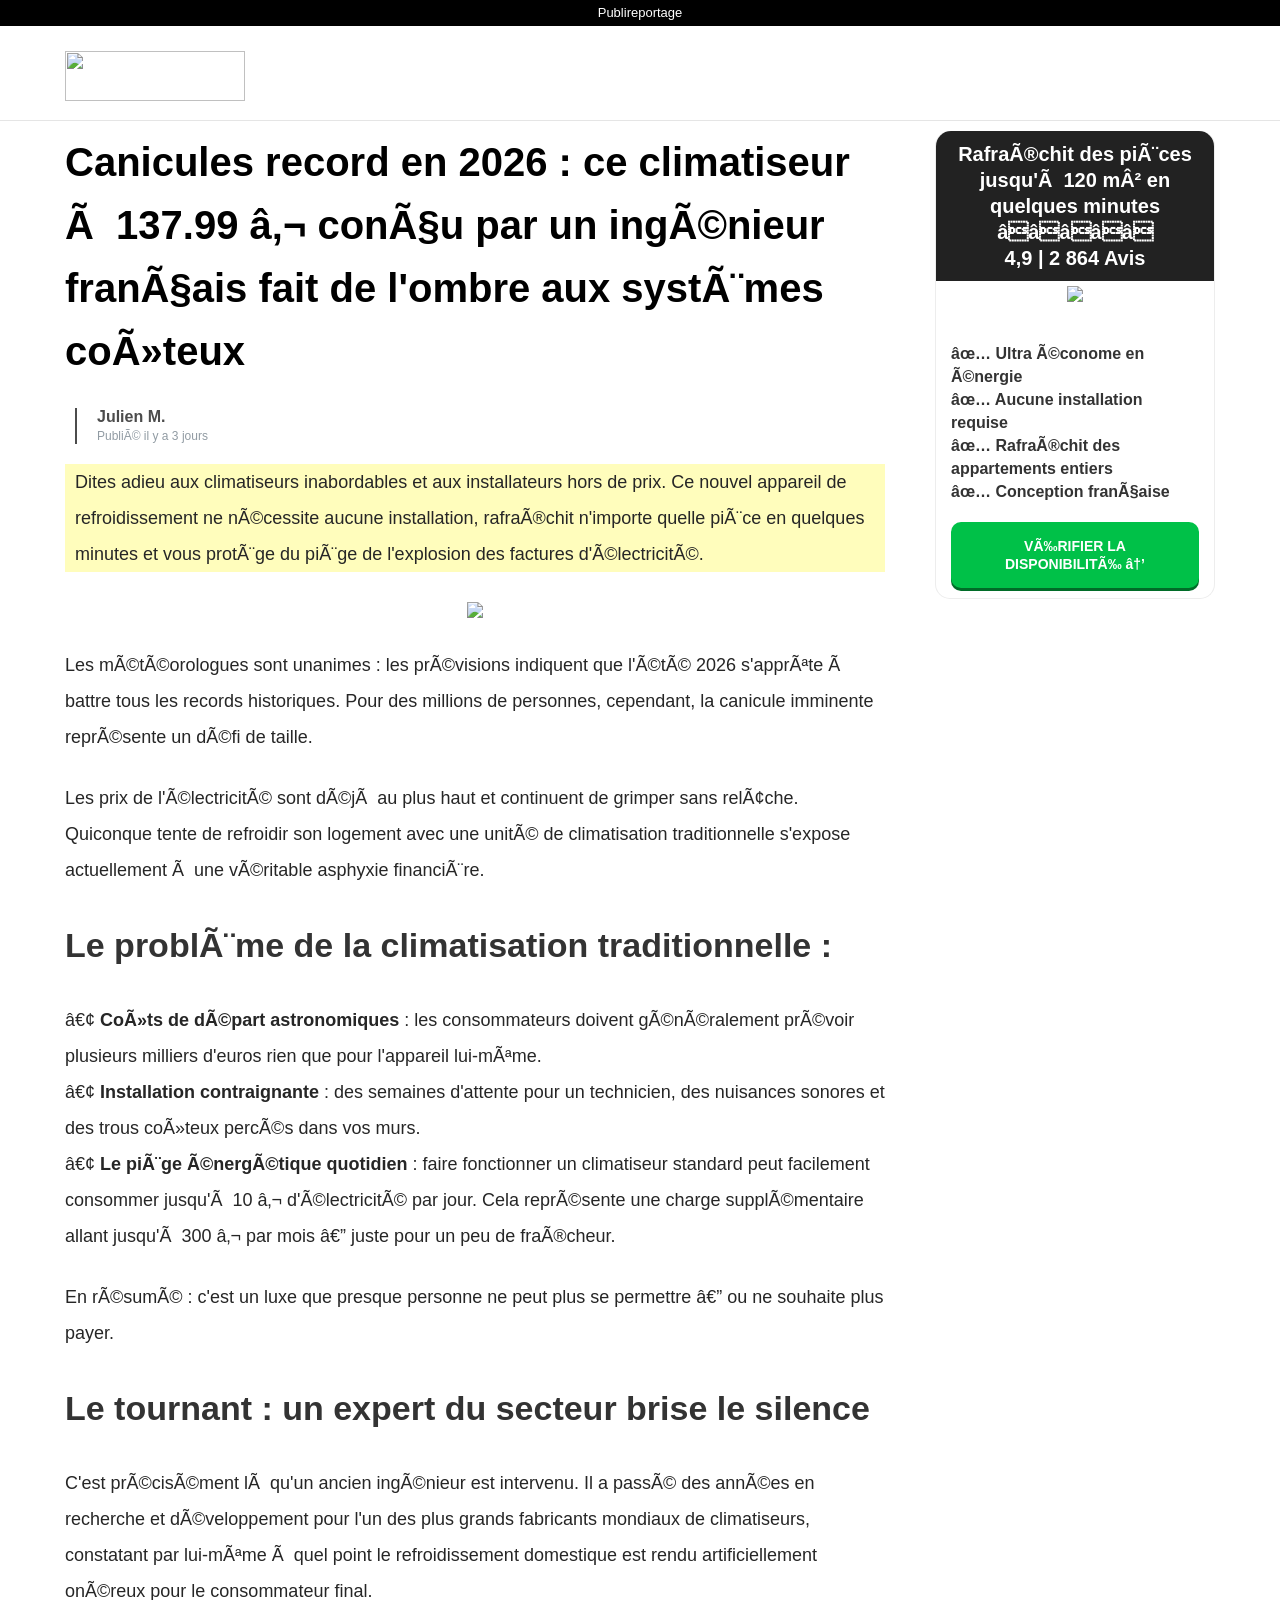
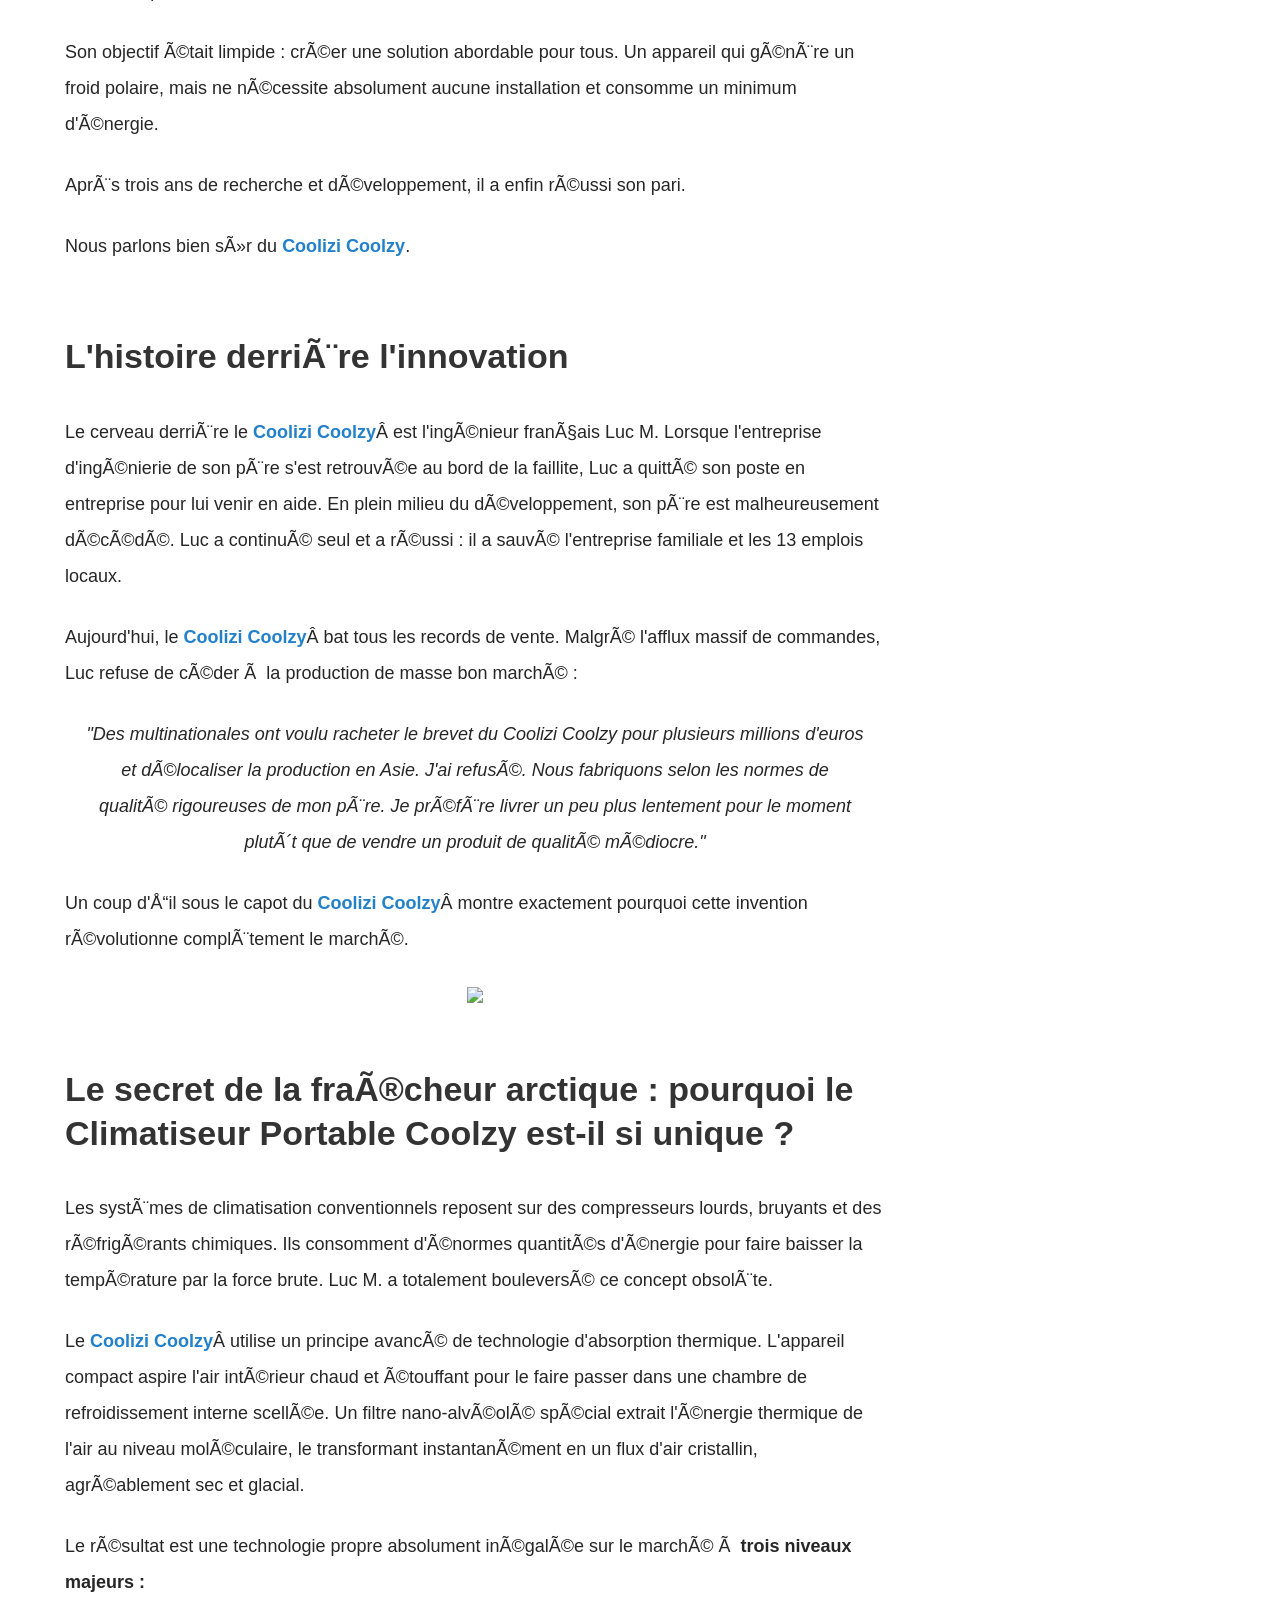
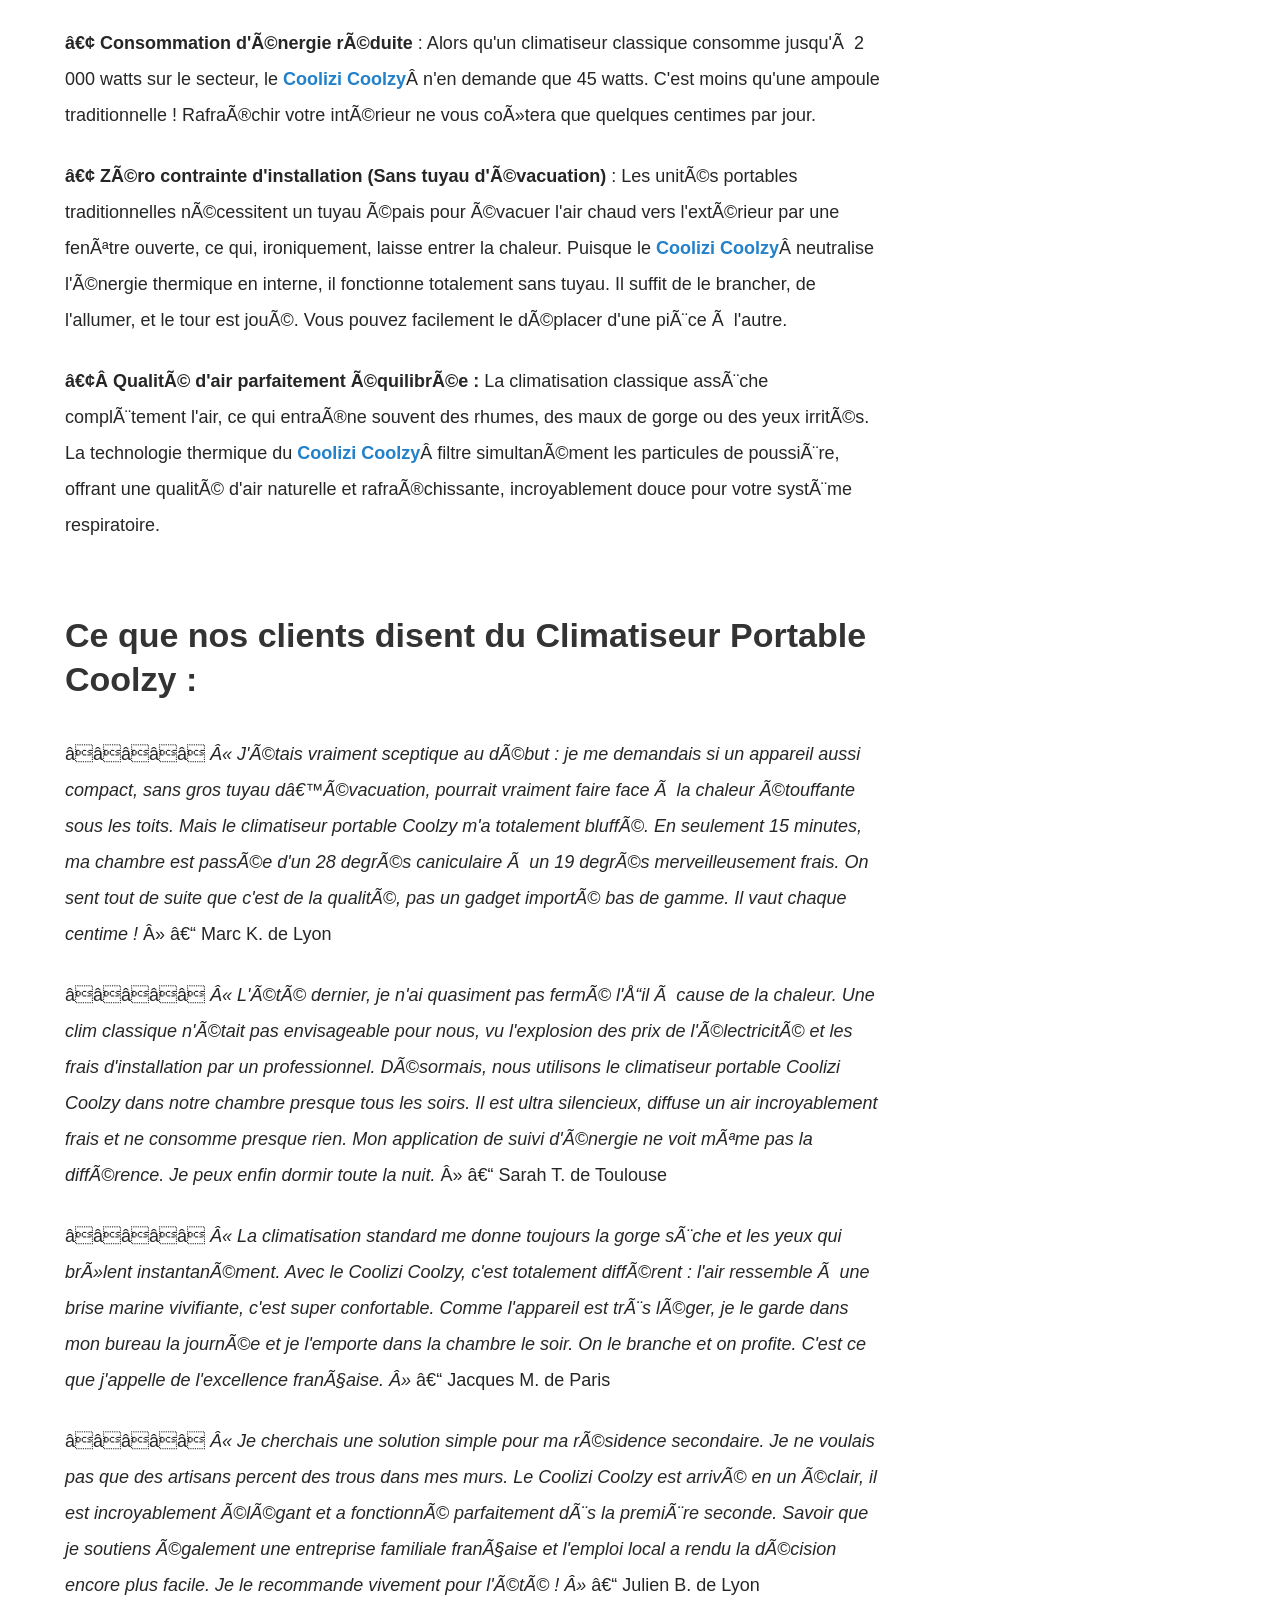
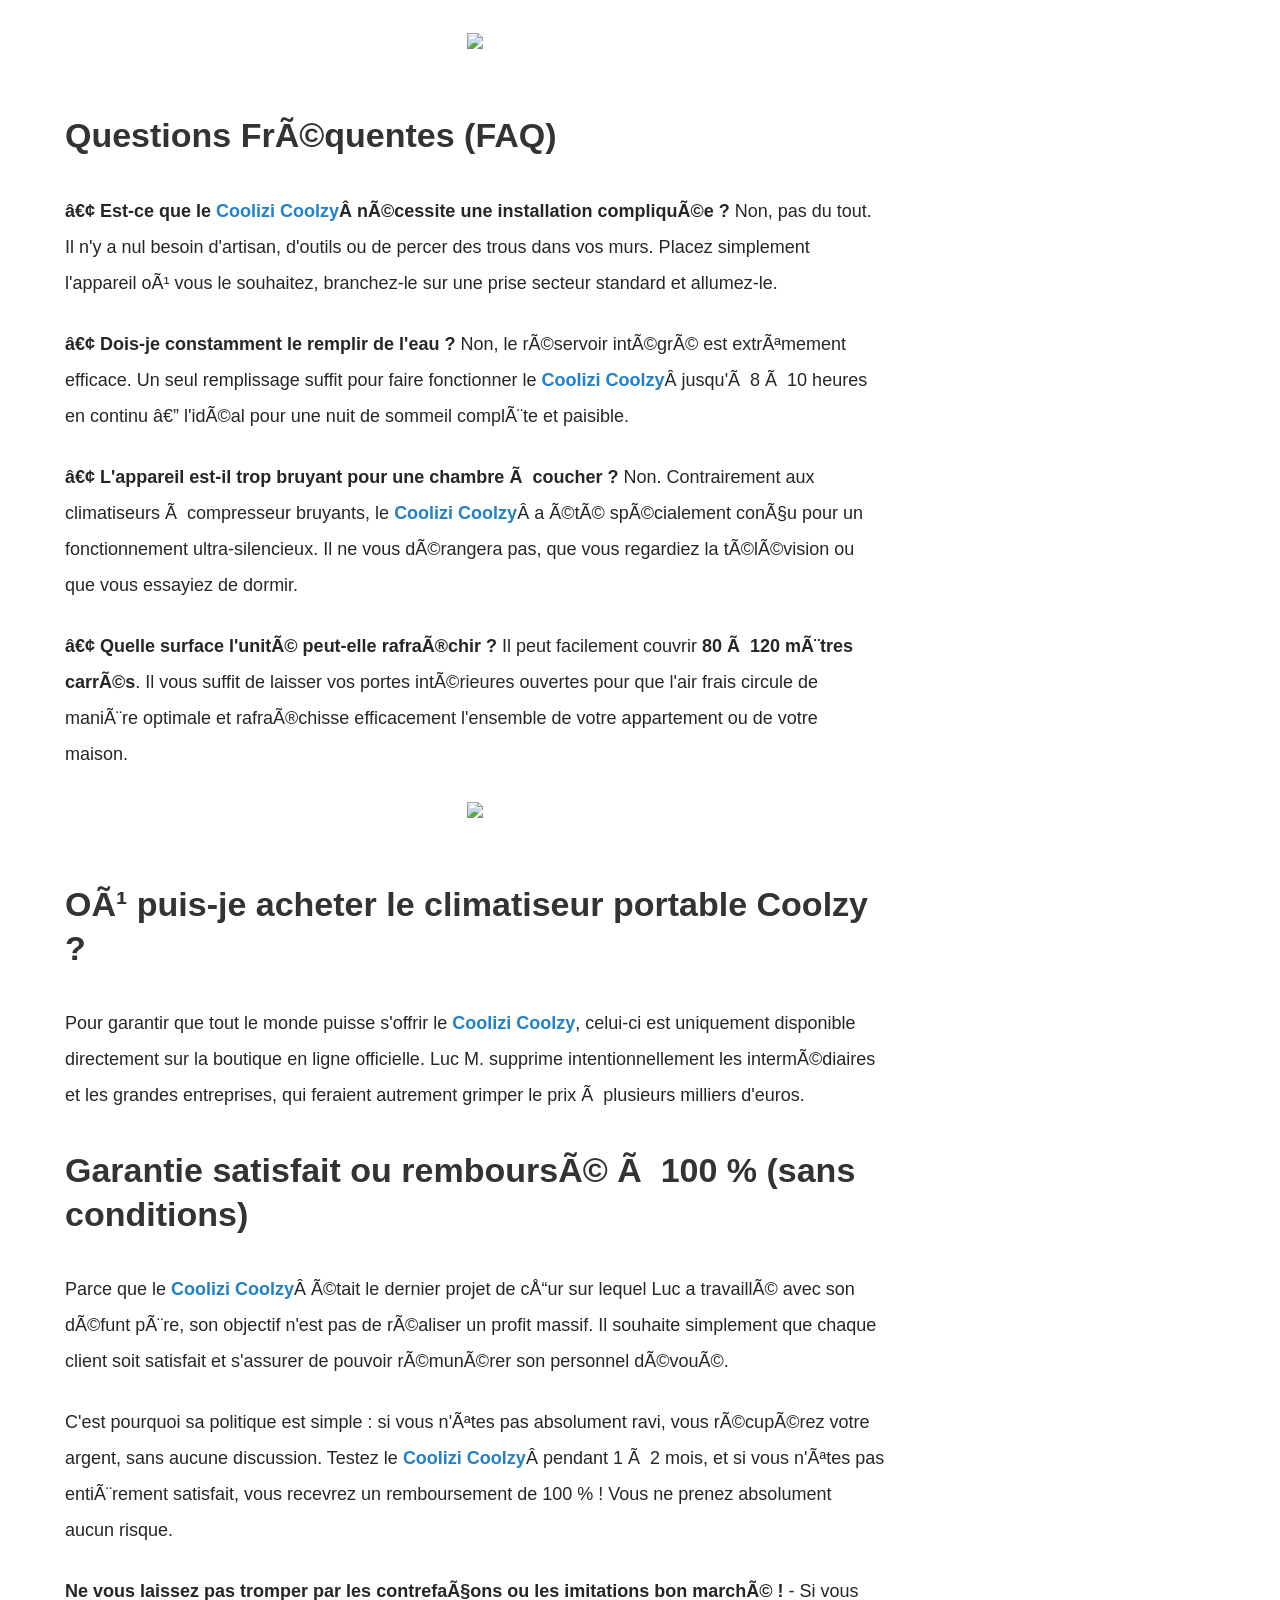
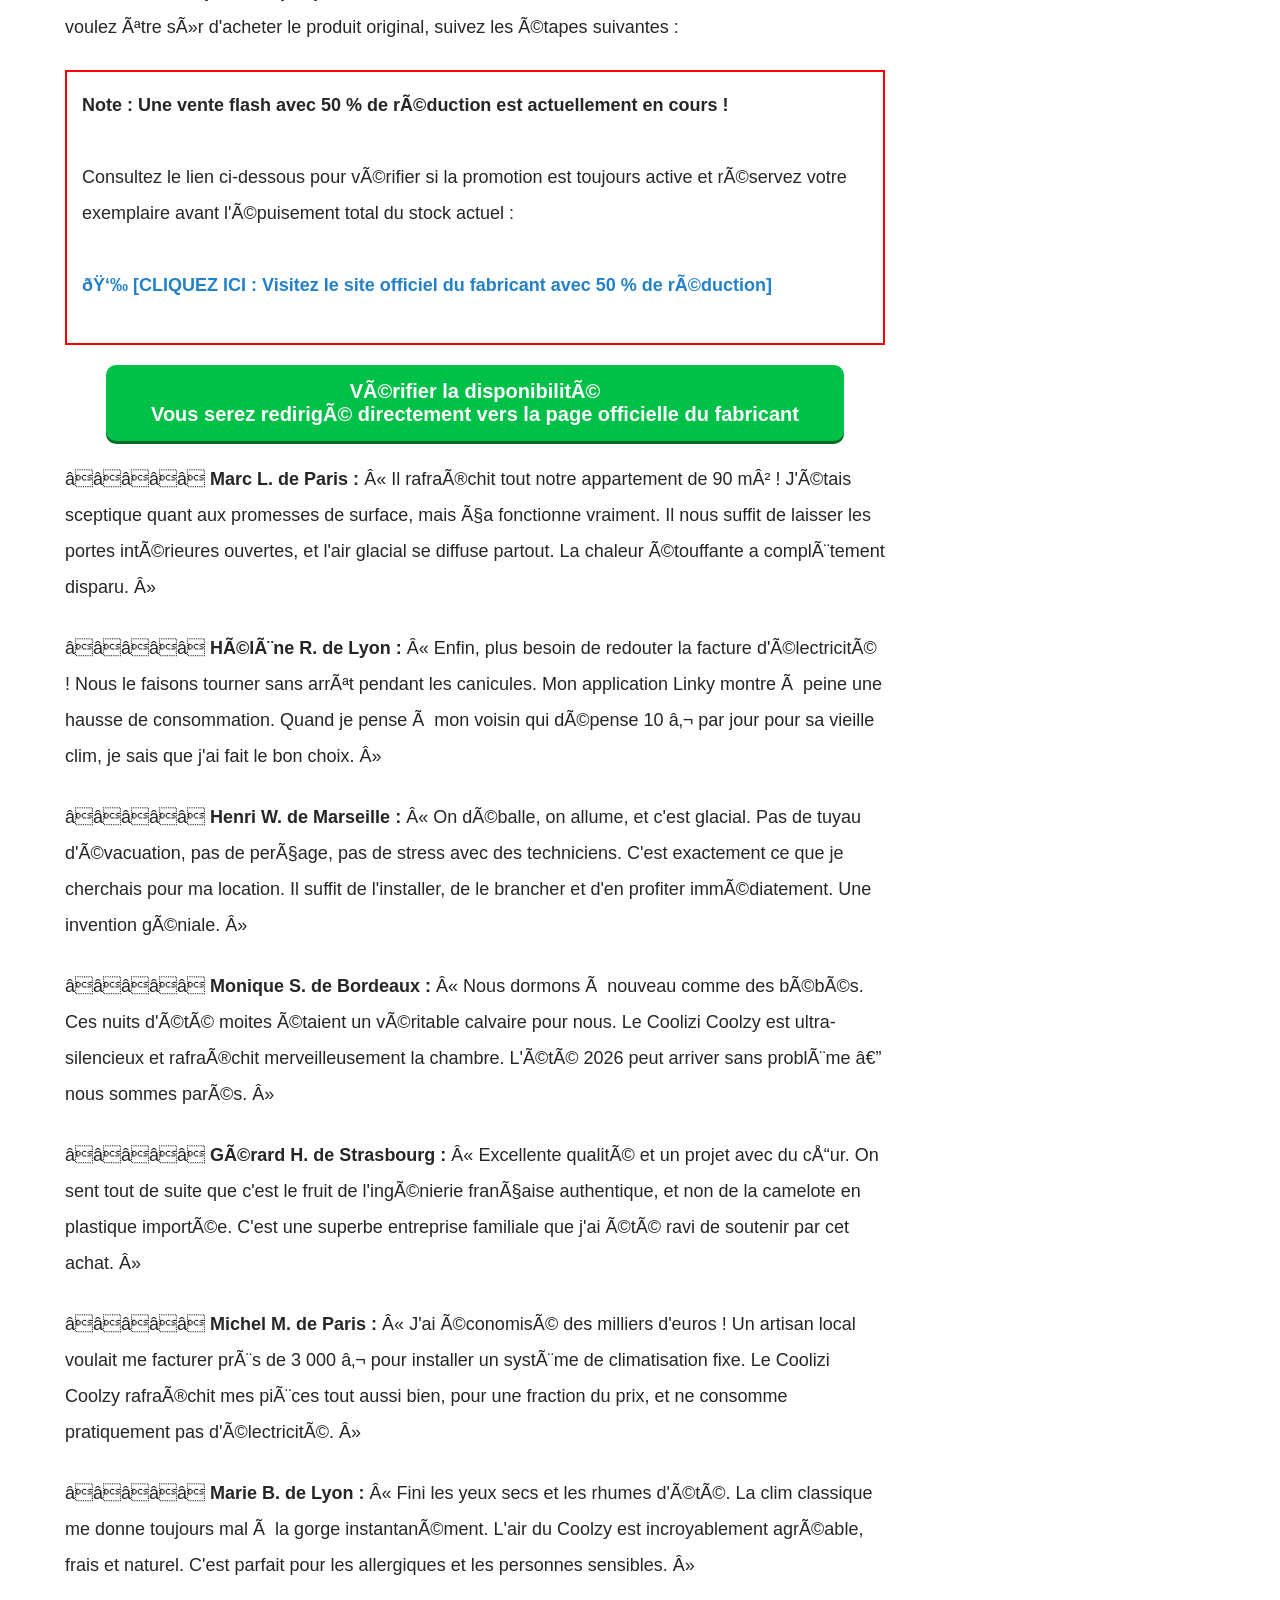
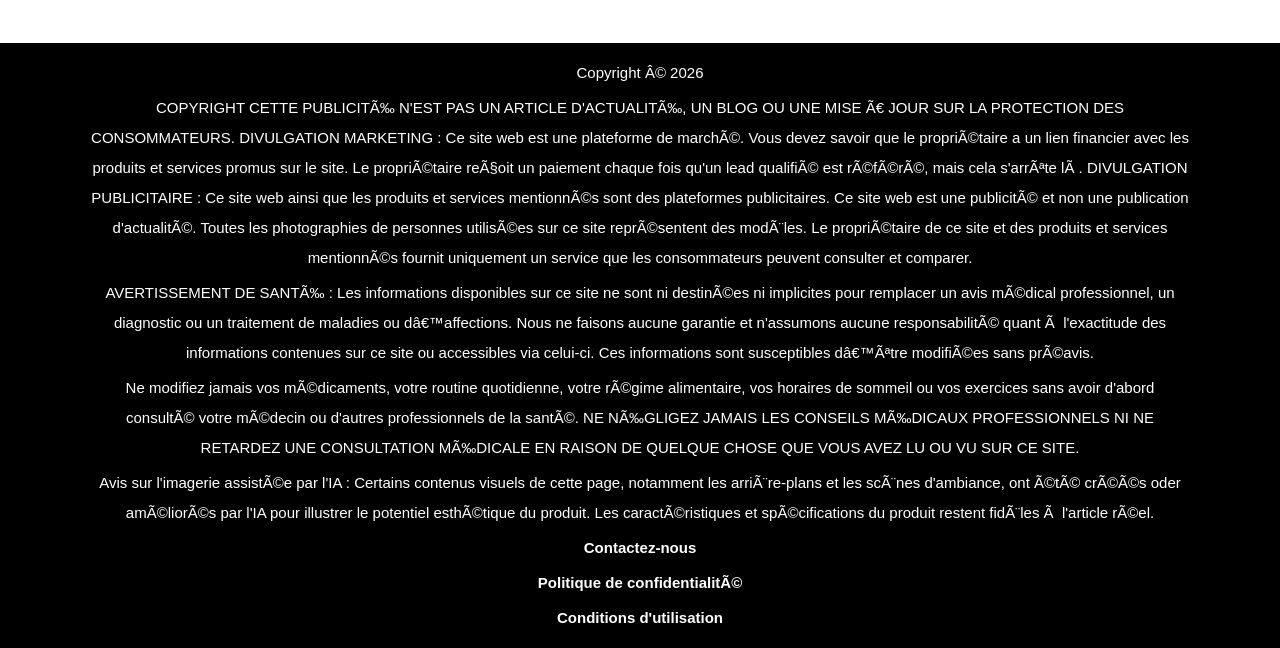
==== commit 66aa59aa: "Update index.html" ====
--- a/coolizi/index.html
+++ b/coolizi/index.html
@@ -251,7 +251,7 @@
 <link crossorigin="" href="https://fonts.gstatic.com" rel="preconnect"/>
 <link href="https://fonts.googleapis.com/css?family=Roboto:300,300i,400,400i,500,500i,700,700i|Poppins:300,300i,400,400i,500,500i,700,700i|Montserrat:300,300i,400,400i,500,500i,700,700i&amp;subset=latin,latin-ext" rel="stylesheet"/>
 </head>
-<!-- 当前时间方法: IntlDateFormatter --><body><div class="smb-presell1" id="smb-page"><p class="advertisement" id="iatv">Publireportage</p><div class="logo-bar" id="i1lc"><div class="logo-bar-heart" id="i3rf"><div class="row" id="iq5v"><div class="logo-bar-box col-lg" id="iwws"><img alt="" class="logo-bar-img" id="im6k" src="https://d1o9n6s6wa24ow.cloudfront.net/other/images/1780460723_1744171196_%E6%B3%95%E8%AF%AD.png"/></div></div></div></div><div class="logo-bar-fixed" id="stickyTop"><div class="logo-bar-fixed-heart" id="if23i"><div class="fixed-img-module" id="iyd2y" za8tmi="meYN+rd7Z/v4w+igt1ZnUw=="><div class="fixed-logo" id="iz3h6"><img alt="" class="fixed-logo-img" id="ir667" src="https://d1o9n6s6wa24ow.cloudfront.net/other/images/1780460723_1744171196_%E6%B3%95%E8%AF%AD.png"/></div></div><div class="fixed-btn-module" id="ib42f" v4t3wm="gzZbTODYtKVlmllFq3R/Jw=="><a data-native-tracking="true" href="https://go.buyerskills.com/click"><span class="fixed-btn">OUI ! JE PROFITE DE -50 %</span></a></div></div></div><div class="smb-page-main" id="ip9vl"><div class="smb-page-left" id="i89g2" nseot2="lxr4eFRRuziQUtKjc35USw=="><div class="smb-left-main" id="ipv1l"><h1 id="ifnzy">Canicules record en 2026 : ce climatiseur à 136.06 € conçu par un ingénieur français fait de l'ombre aux systèmes coûteux<br id="ivdwe"/></h1><div class="smb-autor" id="ihejz"><img alt="" class="smb-autor-img" id="iefpb" src="https://d1y4tm6t3pzfj.cloudfront.net/other/images/1712560774_%E5%A4%B4%E5%83%8F-0816-WXJ-22.jpg"/><div class="smb-autor-content" id="i0l0g"><span class="smb-autor-name" id="i4f5e">Julien M.</span><span class="smb-autor-date" id="ielal">Publié il y a 3 jours</span></div></div><!-- <p><strong>These Super Comfy Orthotic Slippers Give You Incredible Health Benefits!</strong></p> --><section id="ize0f"><a data-native-tracking="true" href="https://go.buyerskills.com/click"></a><p id="is87mp">Dites adieu aux climatiseurs inabordables et aux installateurs hors de prix. Ce nouvel appareil de refroidissement ne nécessite aucune installation, rafraîchit n'importe quelle pièce en quelques minutes et vous protège du piège de l'explosion des factures d'électricité.</p><a data-native-tracking="true" href="https://go.buyerskills.com/click" id="i2ycpe" target="_blank"><img id="idx1mo" src="https://d1o9n6s6wa24ow.cloudfront.net/other/images/1780461032_ChatGPT%20Image%202026%E5%B9%B46%E6%9C%883%E6%97%A5%2012_29_42%20%281%29.png"/></a><p id="i0kwch">Les météorologues sont unanimes : les prévisions indiquent que l'été 2026 s'apprête à battre tous les records historiques. Pour des millions de personnes, cependant, la canicule imminente représente un défi de taille.<br id="iir98"/></p><p id="iiju9w">Les prix de l'électricité sont déjà au plus haut et continuent de grimper sans relâche. Quiconque tente de refroidir son logement avec une unité de climatisation traditionnelle s'expose actuellement à une véritable asphyxie financière.<br id="i4pnt"/></p></section><section id="iobgj"><div class="quote-px" otcb75="PyT8rcjjJh+LEMzCHuKm6Q=="><div class="quote-px-heart"></div></div><div class="quote-px"><div class="quote-px-heart"></div></div><h2 id="im4feo">Le problème de la climatisation traditionnelle :</h2><p id="i2jf3k">• <b data-translate-id="trans-10" id="iymuff">Coûts de départ astronomiques</b> : les consommateurs doivent généralement prévoir plusieurs milliers d'euros rien que pour l'appareil lui-même.<br id="il073"/>• <b data-translate-id="trans-11">Installation contraignante</b> : des semaines d'attente pour un technicien, des nuisances sonores et des trous coûteux percés dans vos murs.<br id="iq26h"/>• <b data-translate-id="trans-12">Le piège énergétique quotidien</b> : faire fonctionner un climatiseur standard peut facilement consommer jusqu'à 10 € d'électricité par jour. Cela représente une charge supplémentaire allant jusqu'à 300 € par mois — juste pour un peu de fraîcheur.</p><p id="iygcjo">En résumé : c'est un luxe que presque personne ne peut plus se permettre — ou ne souhaite plus payer.<br id="itss4"/></p><h2 id="ijvwm3">Le tournant : un expert du secteur brise le silence</h2><p id="iu5sfq">C'est précisément là qu'un ancien ingénieur est intervenu. Il a passé des années en recherche et développement pour l'un des plus grands fabricants mondiaux de climatiseurs, constatant par lui-même à quel point le refroidissement domestique est rendu artificiellement onéreux pour le consommateur final.</p><p id="ibseqd"><b id="i9b68e"><span id="ibaa6y">Son objectif était limpide : créer une solution abordable pour tous. Un appareil qui génère un froid polaire, mais ne nécessite absolument aucune installation et consomme un minimum d'énergie.</span></b></p><p id="ihn51k">Après trois ans de recherche et développement, il a enfin réussi son pari.</p><p id="ijx5as">Nous parlons bien sûr du <a data-native-tracking="true" data-translate-id="trans-19" href="https://go.buyerskills.com/click" id="idyw9a">Coolizi Coolzy</a>.</p><img alt="" class="smb-main-img" id="ibqcfa" src="https://d1o9n6s6wa24ow.cloudfront.net/other/images/1780305121_Gross-hf_20260525_134819_fd4eb50b-a8c0-4731-8167-c6856b9eeca5-1024x687.jpeg"/><h2 id="ighrv">L'histoire derrière l'innovation</h2><p id="idielc">Le cerveau derrière le <a data-native-tracking="true" data-translate-id="trans-22" href="https://go.buyerskills.com/click" id="itjofq">Coolizi Coolzy</a> est l'ingénieur français Luc M. Lorsque l'entreprise d'ingénierie de son père s'est retrouvée au bord de la faillite, Luc a quitté son poste en entreprise pour lui venir en aide. En plein milieu du développement, son père est malheureusement décédé. Luc a continué seul et a réussi : il a sauvé l'entreprise familiale et les 13 emplois locaux.</p><p id="igk3kg">Aujourd'hui, le <a data-native-tracking="true" data-translate-id="trans-24" href="https://go.buyerskills.com/click" id="isozck">Coolizi Coolzy</a> bat tous les records de vente. Malgré l'afflux massif de commandes, Luc refuse de céder à la production de masse bon marché :<br id="isw6m"/></p><p id="i1shmb" jiituw="cemGnZyM29vGzY+e7SGzeg=="><i id="iz1gk">"Des multinationales ont voulu racheter le brevet du Coolizi Coolzy pour plusieurs millions d'euros et délocaliser la production en Asie. J'ai refusé. Nous fabriquons selon les normes de qualité rigoureuses de mon père. Je préfère livrer un peu plus lentement pour le moment plutôt que de vendre un produit de qualité médiocre."</i></p><p id="ijjmvu">Un coup d'œil sous le capot du <a data-native-tracking="true" data-translate-id="trans-27" href="https://go.buyerskills.com/click" id="ijokee">Coolizi Coolzy</a> montre exactement pourquoi cette invention révolutionne complètement le marché.</p><a data-native-tracking="true" href="https://go.buyerskills.com/click" id="iyyuey"><img id="i6os6l" src="https://d1o9n6s6wa24ow.cloudfront.net/other/images/1780307134_08_compressed.gif"/></a><h2 id="igwvmb">Le secret de la fraîcheur arctique : pourquoi le Climatiseur Portable Coolzy est-il si unique ?</h2><p id="ipxsjf">Les systèmes de climatisation conventionnels reposent sur des compresseurs lourds, bruyants et des réfrigérants chimiques. Ils consomment d'énormes quantités d'énergie pour faire baisser la température par la force brute. Luc M. a totalement bouleversé ce concept obsolète.</p><p id="iahzey"><b id="i3vuhz"><span id="il1gtg">Le <a data-native-tracking="true" data-translate-id="trans-31" href="https://go.buyerskills.com/click" id="imt6wn">Coolizi Coolzy</a> utilise un principe avancé de technologie d'absorption thermique. L'appareil compact aspire l'air intérieur chaud et étouffant pour le faire passer dans une chambre de refroidissement interne scellée. Un filtre nano-alvéolé spécial extrait l'énergie thermique de l'air au niveau moléculaire, le transformant instantanément en un flux d'air cristallin, agréablement sec et glacial.</span></b></p><p id="iekgz8">Le résultat est une technologie propre absolument inégalée sur le marché à <b data-translate-id="trans-33">trois niveaux majeurs :</b></p><p id="i3mwqv"><b data-translate-id="trans-34" id="i3biuh">• Consommation d'énergie réduite</b> : Alors qu'un climatiseur classique consomme jusqu'à 2 000 watts sur le secteur, le <a data-native-tracking="true" data-translate-id="trans-36" href="https://go.buyerskills.com/click" id="i6cusj">Coolizi Coolzy</a> n'en demande que 45 watts. C'est moins qu'une ampoule traditionnelle ! Rafraîchir votre intérieur ne vous coûtera que quelques centimes par jour.<br id="ilkt4g"/></p><p id="i5twu6"><b data-translate-id="trans-37" id="i1okyq">• Zéro contrainte d'installation (Sans tuyau d'évacuation)</b> : Les unités portables traditionnelles nécessitent un tuyau épais pour évacuer l'air chaud vers l'extérieur par une fenêtre ouverte, ce qui, ironiquement, laisse entrer la chaleur. Puisque le <a data-native-tracking="true" data-translate-id="trans-39" href="https://go.buyerskills.com/click" id="imuylg">Coolizi Coolzy</a> neutralise l'énergie thermique en interne, il fonctionne totalement sans tuyau. Il suffit de le brancher, de l'allumer, et le tour est joué. Vous pouvez facilement le déplacer d'une pièce à l'autre.<br id="i1ki8t"/></p><p id="ifhp1d" km5wy7="E6JIIJsg4aL/JlkYXCLOkQ=="><b data-translate-id="trans-40">• </b><b data-translate-id="trans-41" id="icwaal">Qualité d'air parfaitement équilibrée : </b>La climatisation classique assèche complètement l'air, ce qui entraîne souvent des rhumes, des maux de gorge ou des yeux irrités. La technologie thermique du <a data-native-tracking="true" data-translate-id="trans-43" href="https://go.buyerskills.com/click" id="ifqplx">Coolizi Coolzy</a> filtre simultanément les particules de poussière, offrant une qualité d'air naturelle et rafraîchissante, incroyablement douce pour votre système respiratoire.<br id="iqpgbi"/></p><img alt="" class="smb-main-img" id="iodd03" src="https://d1o9n6s6wa24ow.cloudfront.net/other/images/1780307195_09_compressed.gif"/><h2 id="i61xza">Ce que nos clients disent du Climatiseur Portable Coolzy :</h2><p id="itvwmh"><b id="itrv51"><span id="ij6jzo">⭐⭐⭐⭐⭐ <i data-translate-id="trans-46" id="ilunds">« J'étais vraiment sceptique au début : je me demandais si un appareil aussi compact, sans gros tuyau d’évacuation, pourrait vraiment faire face à la chaleur étouffante sous les toits. Mais le climatiseur portable Coolzy m'a totalement bluffé. En seulement 15 minutes, ma chambre est passée d'un 28 degrés caniculaire à un 19 degrés merveilleusement frais. On sent tout de suite que c'est de la qualité, pas un gadget importé bas de gamme. Il vaut chaque centime !</i> » – Marc K. de Lyon</span></b></p><p id="iu95ql"><b id="i3c6hu"><span id="i54kri">⭐⭐⭐⭐⭐ <i data-translate-id="trans-48" id="iq1oji">« L'été dernier, je n'ai quasiment pas fermé l'œil à cause de la chaleur. Une clim classique n'était pas envisageable pour nous, vu l'explosion des prix de l'électricité et les frais d'installation par un professionnel. Désormais, nous utilisons le climatiseur portable Coolizi Coolzy dans notre chambre presque tous les soirs. Il est ultra silencieux, diffuse un air incroyablement frais et ne consomme presque rien. Mon application de suivi d'énergie ne voit même pas la différence. Je peux enfin dormir toute la nuit.</i> » – Sarah T. de Toulouse</span></b></p><p id="izrg4k"><b id="ig53hi"><span id="iaihnc">⭐⭐⭐⭐⭐ <i data-translate-id="trans-50" id="ihl494">« La climatisation standard me donne toujours la gorge sèche et les yeux qui brûlent instantanément. Avec le Coolizi Coolzy, c'est totalement différent : l'air ressemble à une brise marine vivifiante, c'est super confortable. Comme l'appareil est très léger, je le garde dans mon bureau la journée et je l'emporte dans la chambre le soir. On le branche et on profite. C'est ce que j'appelle de l'excellence française. »</i> – Jacques M. de Paris</span></b></p><p id="iomljt"><b id="ilehzj"><span id="i741j9">⭐⭐⭐⭐⭐ <i data-translate-id="trans-52" id="icbzhe">« Je cherchais une solution simple pour ma résidence secondaire. Je ne voulais pas que des artisans percent des trous dans mes murs. Le Coolizi Coolzy est arrivé en un éclair, il est incroyablement élégant et a fonctionné parfaitement dès la première seconde. Savoir que je soutiens également une entreprise familiale française et l'emploi local a rendu la décision encore plus facile. Je le recommande vivement pour l'été ! »</i> – Julien B. de Lyon</span></b></p><a data-native-tracking="true" href="https://go.buyerskills.com/click" id="ia57x5"><img id="ibln1q" src="https://d1o9n6s6wa24ow.cloudfront.net/other/images/1780306252_MTBfY29uY2x1c2lvbl9jdXN0b21lcnMuanBn-w_1440-1-1024x619%20%281%29.jpg"/></a><h2 id="ia7yaj">Questions Fréquentes (FAQ)<br id="i9vxbb"/></h2><div class="quote-px"><div class="quote-px-heart"></div></div><div class="quote-px"><div class="quote-px-heart"></div></div><div class="quote-px"><div class="quote-px-heart"></div></div><a data-native-tracking="true" href="https://go.buyerskills.com/click"></a><p id="iqlsx9"></p><p></p><p></p><a data-native-tracking="true" href="https://go.buyerskills.com/click"></a></section><section id="idabg"><p id="isn0fo"><b data-translate-id="trans-54" id="ihit82">• Est-ce que le <a data-native-tracking="true" data-translate-id="trans-55" href="https://go.buyerskills.com/click" id="i5b5fj">Coolizi Coolzy</a> nécessite une installation compliquée ?</b> Non, pas du tout. Il n'y a nul besoin d'artisan, d'outils ou de percer des trous dans vos murs. Placez simplement l'appareil où vous le souhaitez, branchez-le sur une prise secteur standard et allumez-le.</p><p id="igerrg"><b data-translate-id="trans-57">• Dois-je constamment le remplir de l'eau ?</b> Non, le réservoir intégré est extrêmement efficace. Un seul remplissage suffit pour faire fonctionner le <a data-native-tracking="true" data-translate-id="trans-59" href="https://go.buyerskills.com/click" id="ix7jyv">Coolizi Coolzy</a> jusqu'à 8 à 10 heures en continu — l'idéal pour une nuit de sommeil complète et paisible.</p><p id="irisfz" tiy6fb="raBy0hEs+AdZ1gpgF9TnBw=="><b data-translate-id="trans-60">• L'appareil est-il trop bruyant pour une chambre à coucher ? </b>Non. Contrairement aux climatiseurs à compresseur bruyants, le <a data-native-tracking="true" data-translate-id="trans-62" href="https://go.buyerskills.com/click" id="i5fl6t">Coolizi Coolzy</a> a été spécialement conçu pour un fonctionnement ultra-silencieux. Il ne vous dérangera pas, que vous regardiez la télévision ou que vous essayiez de dormir.</p><p id="iejws4"><b data-translate-id="trans-63">• Quelle surface l'unité peut-elle rafraîchir ? </b>Il peut facilement couvrir <b data-translate-id="trans-65">80 à 120 mètres carrés</b>. Il vous suffit de laisser vos portes intérieures ouvertes pour que l'air frais circule de manière optimale et rafraîchisse efficacement l'ensemble de votre appartement ou de votre maison.</p><a data-native-tracking="true" href="https://go.buyerskills.com/click" id="igcvlh"><img id="i0cruf" src="https://d1o9n6s6wa24ow.cloudfront.net/other/images/1780306160_MTFfZXBpY29vbGVyLmpwZw-w_1440-1024x619.jpg"/></a><p></p><div class="quote-px"><div class="quote-px-heart"></div></div><p></p><p></p><p></p><a data-native-tracking="true" href="https://go.buyerskills.com/click"></a><a data-native-tracking="true" href="https://go.buyerskills.com/click"></a></section><div class="presell-comment-px"></div><section></section><section></section><section id="ix1tvi"><h2 id="it6acd">Où puis-je acheter le climatiseur portable Coolzy ?</h2><p id="ippwsb">Pour garantir que tout le monde puisse s'offrir le <a data-native-tracking="true" data-translate-id="trans-68" href="https://go.buyerskills.com/click" id="in8gar">Coolizi Coolzy</a>, celui-ci est uniquement disponible directement sur la boutique en ligne officielle. Luc M. supprime intentionnellement les intermédiaires et les grandes entreprises, qui feraient autrement grimper le prix à plusieurs milliers d'euros.</p><h2 id="itz7s6">Garantie satisfait ou remboursé à 100 % (sans conditions)</h2><p id="i2tiag">Parce que le <a data-native-tracking="true" data-translate-id="trans-71" href="https://go.buyerskills.com/click" id="ir34bc">Coolizi Coolzy</a> était le dernier projet de cœur sur lequel Luc a travaillé avec son défunt père, son objectif n'est pas de réaliser un profit massif. Il souhaite simplement que chaque client soit satisfait et s'assurer de pouvoir rémunérer son personnel dévoué.</p><p id="igk0wj">C'est pourquoi sa politique est simple : si vous n'êtes pas absolument ravi, vous récupérez votre argent, sans aucune discussion. Testez le <a data-native-tracking="true" data-translate-id="trans-73" href="https://go.buyerskills.com/click" id="i2pcy3">Coolizi Coolzy</a> pendant 1 à 2 mois, et si vous n'êtes pas entièrement satisfait, vous recevrez un remboursement de 100 % ! Vous ne prenez absolument aucun risque.<br id="isrud4"/></p><div id="irr011"></div><p></p><p id="ivprn6"><b data-translate-id="trans-74">Ne vous laissez pas tromper par les contrefaçons ou les imitations bon marché !</b> - Si vous voulez être sûr d'acheter le produit original, suivez les étapes suivantes :</p></section><section id="i14634"><div class="smb-border-main"><p id="icrsha"><b data-translate-id="trans-76">Note : Une vente flash avec 50 % de réduction est actuellement en cours !</b><br id="ii9nih"/><br id="in41jc"/>Consultez le lien ci-dessous pour vérifier si la promotion est toujours active et réservez votre exemplaire avant l'épuisement total du stock actuel :<br id="iczjnc"/><br id="ir0nrn"/><a data-native-tracking="true" data-translate-id="trans-78" href="https://go.buyerskills.com/click" id="if6464">👉 [CLIQUEZ ICI : Visitez le site officiel du fabricant avec 50 % de réduction]</a></p></div><div class="smb-click-button"><a data-native-tracking="true" href="https://go.buyerskills.com/click" id="i43n2g">Vérifier la disponibilité<br id="imvyuo"/>Vous serez redirigé directement vers la page officielle du fabricant</a></div><p id="i4ppwt">⭐⭐⭐⭐⭐ <b data-translate-id="trans-81">Marc L. de Paris :</b> « Il rafraîchit tout notre appartement de 90 m² ! J'étais sceptique quant aux promesses de surface, mais ça fonctionne vraiment. Il nous suffit de laisser les portes intérieures ouvertes, et l'air glacial se diffuse partout. La chaleur étouffante a complètement disparu. »</p><p id="ianlbv">⭐⭐⭐⭐⭐ <b data-translate-id="trans-83">Hélène R. de Lyon :</b> « Enfin, plus besoin de redouter la facture d'électricité ! Nous le faisons tourner sans arrêt pendant les canicules. Mon application Linky montre à peine une hausse de consommation. Quand je pense à mon voisin qui dépense 10 € par jour pour sa vieille clim, je sais que j'ai fait le bon choix. »</p><p 64pn2j="JfzA5n/MiTpdbVakU8QnTQ==" id="i2j7s1">⭐⭐⭐⭐⭐ <b data-translate-id="trans-85">Henri W. de Marseille : </b>« On déballe, on allume, et c'est glacial. Pas de tuyau d'évacuation, pas de perçage, pas de stress avec des techniciens. C'est exactement ce que je cherchais pour ma location. Il suffit de l'installer, de le brancher et d'en profiter immédiatement. Une invention géniale. »</p><p id="i8p3ac" qyysar="Q26iDtIpLn01iQ3Qiq5J6g==">⭐⭐⭐⭐⭐ <b data-translate-id="trans-87">Monique S. de Bordeaux : </b>« Nous dormons à nouveau comme des bébés. Ces nuits d'été moites étaient un véritable calvaire pour nous. Le Coolizi Coolzy est ultra-silencieux et rafraîchit merveilleusement la chambre. L'été 2026 peut arriver sans problème — nous sommes parés. »</p><p id="ipnbgn">⭐⭐⭐⭐⭐ <b data-translate-id="trans-89" id="iefdtu">Gérard H. de Strasbourg : </b>« Excellente qualité et un projet avec du cœur. On sent tout de suite que c'est le fruit de l'ingénierie française authentique, et non de la camelote en plastique importée. C'est une superbe entreprise familiale que j'ai été ravi de soutenir par cet achat. »</p><p id="i2ha2i">⭐⭐⭐⭐⭐ <b data-translate-id="trans-91">Michel M. de Paris :</b> « J'ai économisé des milliers d'euros ! Un artisan local voulait me facturer près de 3 000 € pour installer un système de climatisation fixe. Le Coolizi Coolzy rafraîchit mes pièces tout aussi bien, pour une fraction du prix, et ne consomme pratiquement pas d'électricité. »</p><p id="ij5ebt">⭐⭐⭐⭐⭐ <b data-translate-id="trans-93">Marie B. de Lyon :</b> « Fini les yeux secs et les rhumes d'été. La clim classique me donne toujours mal à la gorge instantanément. L'air du Coolzy est incroyablement agréable, frais et naturel. C'est parfait pour les allergiques et les personnes sensibles. »</p></section></div></div><div class="smb-page-right" id="it386b"><div id="smb-fixed-flag"></div><div class="smb-right-main"><div class="smb-right-product-text" id="i5zj98"><a data-native-tracking="true" href="https://go.buyerskills.com/click" id="i7at1z">Rafraîchit des pièces jusqu'à 120 m² en quelques minutes<br id="ic45yo"/>⭐⭐⭐⭐⭐<br id="i6e1ac"/>4,9 | 2 864 Avis</a></div><div class="smb-right-content" svfxua="9N8D50NRc23IDzYdPcz8nA=="><a data-native-tracking="true" href="https://go.buyerskills.com/click" id="iehasg" target="_blank"><img id="ivspnt" src="https://d1o9n6s6wa24ow.cloudfront.net/other/images/1780306275_MTFfZXBpY29vbGVyLmpwZw-w_1440-1-1024x619.jpg"/></a><div class="smb-content-text" id="ijimb2"><div class="smb-right-slogan-text" id="itksn7"><b id="ip0km5">✅ Ultra économe en énergie<br id="ihi7yc"/>✅ Aucune installation requise<br id="imbfxt"/>✅ Rafraîchit des appartements entiers<br id="i4cz3i"/>✅ Conception française</b></div><div class="smb-right-button"><a data-native-tracking="true" href="https://go.buyerskills.com/click">VÉRIFIER LA DISPONIBILITÉ →</a></div></div></div></div></div></div><div id="smb-flag-none"></div><div class="smb-button-bottom smb-mb-block" id="ipdfs5"><div class="smb-right-button"><a data-native-tracking="true" href="https://go.buyerskills.com/click">VÉRIFIER LA DISPONIBILITÉ →</a></div></div><footer class="smb-page-footer"><div class="smb-footer-main"><p>Copyright © 2026</p><p></p><p>COPYRIGHT CETTE PUBLICITÉ N'EST PAS UN ARTICLE D'ACTUALITÉ, UN BLOG OU UNE MISE À JOUR SUR LA PROTECTION DES CONSOMMATEURS. DIVULGATION MARKETING : Ce site web est une plateforme de marché. Vous devez savoir que le propriétaire a un lien financier avec les produits et services promus sur le site. Le propriétaire reçoit un paiement chaque fois qu'un lead qualifié est référé, mais cela s'arrête là. DIVULGATION PUBLICITAIRE : Ce site web ainsi que les produits et services mentionnés sont des plateformes publicitaires. Ce site web est une publicité et non une publication d'actualité. Toutes les photographies de personnes utilisées sur ce site représentent des modèles. Le propriétaire de ce site et des produits et services mentionnés fournit uniquement un service que les consommateurs peuvent consulter et comparer.</p><p>AVERTISSEMENT DE SANTÉ : Les informations disponibles sur ce site ne sont ni destinées ni implicites pour remplacer un avis médical professionnel, un diagnostic ou un traitement de maladies ou d’affections. Nous ne faisons aucune garantie et n'assumons aucune responsabilité quant à l'exactitude des informations contenues sur ce site ou accessibles via celui-ci. Ces informations sont susceptibles d’être modifiées sans préavis.</p><p>Ne modifiez jamais vos médicaments, votre routine quotidienne, votre régime alimentaire, vos horaires de sommeil ou vos exercices sans avoir d'abord consulté votre médecin ou d'autres professionnels de la santé. NE NÉGLIGEZ JAMAIS LES CONSEILS MÉDICAUX PROFESSIONNELS NI NE RETARDEZ UNE CONSULTATION MÉDICALE EN RAISON DE QUELQUE CHOSE QUE VOUS AVEZ LU OU VU SUR CE SITE.</p><p>Avis sur l'imagerie assistée par l'IA : Certains contenus visuels de cette page, notamment les arrière-plans et les scènes d'ambiance, ont été créés oder améliorés par l'IA pour illustrer le potentiel esthétique du produit. Les caractéristiques et spécifications du produit restent fidèles à l'article réel.</p><p><a class="privacy-link" href="https://getvitalprobreeze.com/5/contact.php" rel="nofollow" target="_blank">Contactez-nous</a> </p><p><a class="privacy-link" href="https://getvitalprobreeze.com/5/privacy.php" rel="nofollow" target="_blank">Politique de confidentialité</a></p><p><a class="privacy-link" href="https://getvitalprobreeze.com/5/terms.php" rel="nofollow" target="_blank">Conditions d'utilisation</a></p></div></footer></div><script>
+<!-- 当前时间方法: IntlDateFormatter --><body><div class="smb-presell1" id="smb-page"><p class="advertisement" id="iatv">Publireportage</p><div class="logo-bar" id="i1lc"><div class="logo-bar-heart" id="i3rf"><div class="row" id="iq5v"><div class="logo-bar-box col-lg" id="iwws"><img alt="" class="logo-bar-img" id="im6k" src="https://d1o9n6s6wa24ow.cloudfront.net/other/images/1780460723_1744171196_%E6%B3%95%E8%AF%AD.png"/></div></div></div></div><div class="logo-bar-fixed" id="stickyTop"><div class="logo-bar-fixed-heart" id="if23i"><div class="fixed-img-module" id="iyd2y" za8tmi="meYN+rd7Z/v4w+igt1ZnUw=="><div class="fixed-logo" id="iz3h6"><img alt="" class="fixed-logo-img" id="ir667" src="https://d1o9n6s6wa24ow.cloudfront.net/other/images/1780460723_1744171196_%E6%B3%95%E8%AF%AD.png"/></div></div><div class="fixed-btn-module" id="ib42f" v4t3wm="gzZbTODYtKVlmllFq3R/Jw=="><a data-native-tracking="true" href="https://go.buyerskills.com/click"><span class="fixed-btn">OUI ! JE PROFITE DE -50 %</span></a></div></div></div><div class="smb-page-main" id="ip9vl"><div class="smb-page-left" id="i89g2" nseot2="lxr4eFRRuziQUtKjc35USw=="><div class="smb-left-main" id="ipv1l"><h1 id="ifnzy">Canicules record en 2026 : ce climatiseur à 137.99 € conçu par un ingénieur français fait de l'ombre aux systèmes coûteux<br id="ivdwe"/></h1><div class="smb-autor" id="ihejz"><img alt="" class="smb-autor-img" id="iefpb" src="https://d1y4tm6t3pzfj.cloudfront.net/other/images/1712560774_%E5%A4%B4%E5%83%8F-0816-WXJ-22.jpg"/><div class="smb-autor-content" id="i0l0g"><span class="smb-autor-name" id="i4f5e">Julien M.</span><span class="smb-autor-date" id="ielal">Publié il y a 3 jours</span></div></div><!-- <p><strong>These Super Comfy Orthotic Slippers Give You Incredible Health Benefits!</strong></p> --><section id="ize0f"><a data-native-tracking="true" href="https://go.buyerskills.com/click"></a><p id="is87mp">Dites adieu aux climatiseurs inabordables et aux installateurs hors de prix. Ce nouvel appareil de refroidissement ne nécessite aucune installation, rafraîchit n'importe quelle pièce en quelques minutes et vous protège du piège de l'explosion des factures d'électricité.</p><a data-native-tracking="true" href="https://go.buyerskills.com/click" id="i2ycpe" target="_blank"><img id="idx1mo" src="https://d1o9n6s6wa24ow.cloudfront.net/other/images/1780461032_ChatGPT%20Image%202026%E5%B9%B46%E6%9C%883%E6%97%A5%2012_29_42%20%281%29.png"/></a><p id="i0kwch">Les météorologues sont unanimes : les prévisions indiquent que l'été 2026 s'apprête à battre tous les records historiques. Pour des millions de personnes, cependant, la canicule imminente représente un défi de taille.<br id="iir98"/></p><p id="iiju9w">Les prix de l'électricité sont déjà au plus haut et continuent de grimper sans relâche. Quiconque tente de refroidir son logement avec une unité de climatisation traditionnelle s'expose actuellement à une véritable asphyxie financière.<br id="i4pnt"/></p></section><section id="iobgj"><div class="quote-px" otcb75="PyT8rcjjJh+LEMzCHuKm6Q=="><div class="quote-px-heart"></div></div><div class="quote-px"><div class="quote-px-heart"></div></div><h2 id="im4feo">Le problème de la climatisation traditionnelle :</h2><p id="i2jf3k">• <b data-translate-id="trans-10" id="iymuff">Coûts de départ astronomiques</b> : les consommateurs doivent généralement prévoir plusieurs milliers d'euros rien que pour l'appareil lui-même.<br id="il073"/>• <b data-translate-id="trans-11">Installation contraignante</b> : des semaines d'attente pour un technicien, des nuisances sonores et des trous coûteux percés dans vos murs.<br id="iq26h"/>• <b data-translate-id="trans-12">Le piège énergétique quotidien</b> : faire fonctionner un climatiseur standard peut facilement consommer jusqu'à 10 € d'électricité par jour. Cela représente une charge supplémentaire allant jusqu'à 300 € par mois — juste pour un peu de fraîcheur.</p><p id="iygcjo">En résumé : c'est un luxe que presque personne ne peut plus se permettre — ou ne souhaite plus payer.<br id="itss4"/></p><h2 id="ijvwm3">Le tournant : un expert du secteur brise le silence</h2><p id="iu5sfq">C'est précisément là qu'un ancien ingénieur est intervenu. Il a passé des années en recherche et développement pour l'un des plus grands fabricants mondiaux de climatiseurs, constatant par lui-même à quel point le refroidissement domestique est rendu artificiellement onéreux pour le consommateur final.</p><p id="ibseqd"><b id="i9b68e"><span id="ibaa6y">Son objectif était limpide : créer une solution abordable pour tous. Un appareil qui génère un froid polaire, mais ne nécessite absolument aucune installation et consomme un minimum d'énergie.</span></b></p><p id="ihn51k">Après trois ans de recherche et développement, il a enfin réussi son pari.</p><p id="ijx5as">Nous parlons bien sûr du <a data-native-tracking="true" data-translate-id="trans-19" href="https://go.buyerskills.com/click" id="idyw9a">Coolizi Coolzy</a>.</p><img alt="" class="smb-main-img" id="ibqcfa" src="https://d1o9n6s6wa24ow.cloudfront.net/other/images/1780305121_Gross-hf_20260525_134819_fd4eb50b-a8c0-4731-8167-c6856b9eeca5-1024x687.jpeg"/><h2 id="ighrv">L'histoire derrière l'innovation</h2><p id="idielc">Le cerveau derrière le <a data-native-tracking="true" data-translate-id="trans-22" href="https://go.buyerskills.com/click" id="itjofq">Coolizi Coolzy</a> est l'ingénieur français Luc M. Lorsque l'entreprise d'ingénierie de son père s'est retrouvée au bord de la faillite, Luc a quitté son poste en entreprise pour lui venir en aide. En plein milieu du développement, son père est malheureusement décédé. Luc a continué seul et a réussi : il a sauvé l'entreprise familiale et les 13 emplois locaux.</p><p id="igk3kg">Aujourd'hui, le <a data-native-tracking="true" data-translate-id="trans-24" href="https://go.buyerskills.com/click" id="isozck">Coolizi Coolzy</a> bat tous les records de vente. Malgré l'afflux massif de commandes, Luc refuse de céder à la production de masse bon marché :<br id="isw6m"/></p><p id="i1shmb" jiituw="cemGnZyM29vGzY+e7SGzeg=="><i id="iz1gk">"Des multinationales ont voulu racheter le brevet du Coolizi Coolzy pour plusieurs millions d'euros et délocaliser la production en Asie. J'ai refusé. Nous fabriquons selon les normes de qualité rigoureuses de mon père. Je préfère livrer un peu plus lentement pour le moment plutôt que de vendre un produit de qualité médiocre."</i></p><p id="ijjmvu">Un coup d'œil sous le capot du <a data-native-tracking="true" data-translate-id="trans-27" href="https://go.buyerskills.com/click" id="ijokee">Coolizi Coolzy</a> montre exactement pourquoi cette invention révolutionne complètement le marché.</p><a data-native-tracking="true" href="https://go.buyerskills.com/click" id="iyyuey"><img id="i6os6l" src="https://d1o9n6s6wa24ow.cloudfront.net/other/images/1780307134_08_compressed.gif"/></a><h2 id="igwvmb">Le secret de la fraîcheur arctique : pourquoi le Climatiseur Portable Coolzy est-il si unique ?</h2><p id="ipxsjf">Les systèmes de climatisation conventionnels reposent sur des compresseurs lourds, bruyants et des réfrigérants chimiques. Ils consomment d'énormes quantités d'énergie pour faire baisser la température par la force brute. Luc M. a totalement bouleversé ce concept obsolète.</p><p id="iahzey"><b id="i3vuhz"><span id="il1gtg">Le <a data-native-tracking="true" data-translate-id="trans-31" href="https://go.buyerskills.com/click" id="imt6wn">Coolizi Coolzy</a> utilise un principe avancé de technologie d'absorption thermique. L'appareil compact aspire l'air intérieur chaud et étouffant pour le faire passer dans une chambre de refroidissement interne scellée. Un filtre nano-alvéolé spécial extrait l'énergie thermique de l'air au niveau moléculaire, le transformant instantanément en un flux d'air cristallin, agréablement sec et glacial.</span></b></p><p id="iekgz8">Le résultat est une technologie propre absolument inégalée sur le marché à <b data-translate-id="trans-33">trois niveaux majeurs :</b></p><p id="i3mwqv"><b data-translate-id="trans-34" id="i3biuh">• Consommation d'énergie réduite</b> : Alors qu'un climatiseur classique consomme jusqu'à 2 000 watts sur le secteur, le <a data-native-tracking="true" data-translate-id="trans-36" href="https://go.buyerskills.com/click" id="i6cusj">Coolizi Coolzy</a> n'en demande que 45 watts. C'est moins qu'une ampoule traditionnelle ! Rafraîchir votre intérieur ne vous coûtera que quelques centimes par jour.<br id="ilkt4g"/></p><p id="i5twu6"><b data-translate-id="trans-37" id="i1okyq">• Zéro contrainte d'installation (Sans tuyau d'évacuation)</b> : Les unités portables traditionnelles nécessitent un tuyau épais pour évacuer l'air chaud vers l'extérieur par une fenêtre ouverte, ce qui, ironiquement, laisse entrer la chaleur. Puisque le <a data-native-tracking="true" data-translate-id="trans-39" href="https://go.buyerskills.com/click" id="imuylg">Coolizi Coolzy</a> neutralise l'énergie thermique en interne, il fonctionne totalement sans tuyau. Il suffit de le brancher, de l'allumer, et le tour est joué. Vous pouvez facilement le déplacer d'une pièce à l'autre.<br id="i1ki8t"/></p><p id="ifhp1d" km5wy7="E6JIIJsg4aL/JlkYXCLOkQ=="><b data-translate-id="trans-40">• </b><b data-translate-id="trans-41" id="icwaal">Qualité d'air parfaitement équilibrée : </b>La climatisation classique assèche complètement l'air, ce qui entraîne souvent des rhumes, des maux de gorge ou des yeux irrités. La technologie thermique du <a data-native-tracking="true" data-translate-id="trans-43" href="https://go.buyerskills.com/click" id="ifqplx">Coolizi Coolzy</a> filtre simultanément les particules de poussière, offrant une qualité d'air naturelle et rafraîchissante, incroyablement douce pour votre système respiratoire.<br id="iqpgbi"/></p><img alt="" class="smb-main-img" id="iodd03" src="https://d1o9n6s6wa24ow.cloudfront.net/other/images/1780307195_09_compressed.gif"/><h2 id="i61xza">Ce que nos clients disent du Climatiseur Portable Coolzy :</h2><p id="itvwmh"><b id="itrv51"><span id="ij6jzo">⭐⭐⭐⭐⭐ <i data-translate-id="trans-46" id="ilunds">« J'étais vraiment sceptique au début : je me demandais si un appareil aussi compact, sans gros tuyau d’évacuation, pourrait vraiment faire face à la chaleur étouffante sous les toits. Mais le climatiseur portable Coolzy m'a totalement bluffé. En seulement 15 minutes, ma chambre est passée d'un 28 degrés caniculaire à un 19 degrés merveilleusement frais. On sent tout de suite que c'est de la qualité, pas un gadget importé bas de gamme. Il vaut chaque centime !</i> » – Marc K. de Lyon</span></b></p><p id="iu95ql"><b id="i3c6hu"><span id="i54kri">⭐⭐⭐⭐⭐ <i data-translate-id="trans-48" id="iq1oji">« L'été dernier, je n'ai quasiment pas fermé l'œil à cause de la chaleur. Une clim classique n'était pas envisageable pour nous, vu l'explosion des prix de l'électricité et les frais d'installation par un professionnel. Désormais, nous utilisons le climatiseur portable Coolizi Coolzy dans notre chambre presque tous les soirs. Il est ultra silencieux, diffuse un air incroyablement frais et ne consomme presque rien. Mon application de suivi d'énergie ne voit même pas la différence. Je peux enfin dormir toute la nuit.</i> » – Sarah T. de Toulouse</span></b></p><p id="izrg4k"><b id="ig53hi"><span id="iaihnc">⭐⭐⭐⭐⭐ <i data-translate-id="trans-50" id="ihl494">« La climatisation standard me donne toujours la gorge sèche et les yeux qui brûlent instantanément. Avec le Coolizi Coolzy, c'est totalement différent : l'air ressemble à une brise marine vivifiante, c'est super confortable. Comme l'appareil est très léger, je le garde dans mon bureau la journée et je l'emporte dans la chambre le soir. On le branche et on profite. C'est ce que j'appelle de l'excellence française. »</i> – Jacques M. de Paris</span></b></p><p id="iomljt"><b id="ilehzj"><span id="i741j9">⭐⭐⭐⭐⭐ <i data-translate-id="trans-52" id="icbzhe">« Je cherchais une solution simple pour ma résidence secondaire. Je ne voulais pas que des artisans percent des trous dans mes murs. Le Coolizi Coolzy est arrivé en un éclair, il est incroyablement élégant et a fonctionné parfaitement dès la première seconde. Savoir que je soutiens également une entreprise familiale française et l'emploi local a rendu la décision encore plus facile. Je le recommande vivement pour l'été ! »</i> – Julien B. de Lyon</span></b></p><a data-native-tracking="true" href="https://go.buyerskills.com/click" id="ia57x5"><img id="ibln1q" src="https://d1o9n6s6wa24ow.cloudfront.net/other/images/1780306252_MTBfY29uY2x1c2lvbl9jdXN0b21lcnMuanBn-w_1440-1-1024x619%20%281%29.jpg"/></a><h2 id="ia7yaj">Questions Fréquentes (FAQ)<br id="i9vxbb"/></h2><div class="quote-px"><div class="quote-px-heart"></div></div><div class="quote-px"><div class="quote-px-heart"></div></div><div class="quote-px"><div class="quote-px-heart"></div></div><a data-native-tracking="true" href="https://go.buyerskills.com/click"></a><p id="iqlsx9"></p><p></p><p></p><a data-native-tracking="true" href="https://go.buyerskills.com/click"></a></section><section id="idabg"><p id="isn0fo"><b data-translate-id="trans-54" id="ihit82">• Est-ce que le <a data-native-tracking="true" data-translate-id="trans-55" href="https://go.buyerskills.com/click" id="i5b5fj">Coolizi Coolzy</a> nécessite une installation compliquée ?</b> Non, pas du tout. Il n'y a nul besoin d'artisan, d'outils ou de percer des trous dans vos murs. Placez simplement l'appareil où vous le souhaitez, branchez-le sur une prise secteur standard et allumez-le.</p><p id="igerrg"><b data-translate-id="trans-57">• Dois-je constamment le remplir de l'eau ?</b> Non, le réservoir intégré est extrêmement efficace. Un seul remplissage suffit pour faire fonctionner le <a data-native-tracking="true" data-translate-id="trans-59" href="https://go.buyerskills.com/click" id="ix7jyv">Coolizi Coolzy</a> jusqu'à 8 à 10 heures en continu — l'idéal pour une nuit de sommeil complète et paisible.</p><p id="irisfz" tiy6fb="raBy0hEs+AdZ1gpgF9TnBw=="><b data-translate-id="trans-60">• L'appareil est-il trop bruyant pour une chambre à coucher ? </b>Non. Contrairement aux climatiseurs à compresseur bruyants, le <a data-native-tracking="true" data-translate-id="trans-62" href="https://go.buyerskills.com/click" id="i5fl6t">Coolizi Coolzy</a> a été spécialement conçu pour un fonctionnement ultra-silencieux. Il ne vous dérangera pas, que vous regardiez la télévision ou que vous essayiez de dormir.</p><p id="iejws4"><b data-translate-id="trans-63">• Quelle surface l'unité peut-elle rafraîchir ? </b>Il peut facilement couvrir <b data-translate-id="trans-65">80 à 120 mètres carrés</b>. Il vous suffit de laisser vos portes intérieures ouvertes pour que l'air frais circule de manière optimale et rafraîchisse efficacement l'ensemble de votre appartement ou de votre maison.</p><a data-native-tracking="true" href="https://go.buyerskills.com/click" id="igcvlh"><img id="i0cruf" src="https://d1o9n6s6wa24ow.cloudfront.net/other/images/1780306160_MTFfZXBpY29vbGVyLmpwZw-w_1440-1024x619.jpg"/></a><p></p><div class="quote-px"><div class="quote-px-heart"></div></div><p></p><p></p><p></p><a data-native-tracking="true" href="https://go.buyerskills.com/click"></a><a data-native-tracking="true" href="https://go.buyerskills.com/click"></a></section><div class="presell-comment-px"></div><section></section><section></section><section id="ix1tvi"><h2 id="it6acd">Où puis-je acheter le climatiseur portable Coolzy ?</h2><p id="ippwsb">Pour garantir que tout le monde puisse s'offrir le <a data-native-tracking="true" data-translate-id="trans-68" href="https://go.buyerskills.com/click" id="in8gar">Coolizi Coolzy</a>, celui-ci est uniquement disponible directement sur la boutique en ligne officielle. Luc M. supprime intentionnellement les intermédiaires et les grandes entreprises, qui feraient autrement grimper le prix à plusieurs milliers d'euros.</p><h2 id="itz7s6">Garantie satisfait ou remboursé à 100 % (sans conditions)</h2><p id="i2tiag">Parce que le <a data-native-tracking="true" data-translate-id="trans-71" href="https://go.buyerskills.com/click" id="ir34bc">Coolizi Coolzy</a> était le dernier projet de cœur sur lequel Luc a travaillé avec son défunt père, son objectif n'est pas de réaliser un profit massif. Il souhaite simplement que chaque client soit satisfait et s'assurer de pouvoir rémunérer son personnel dévoué.</p><p id="igk0wj">C'est pourquoi sa politique est simple : si vous n'êtes pas absolument ravi, vous récupérez votre argent, sans aucune discussion. Testez le <a data-native-tracking="true" data-translate-id="trans-73" href="https://go.buyerskills.com/click" id="i2pcy3">Coolizi Coolzy</a> pendant 1 à 2 mois, et si vous n'êtes pas entièrement satisfait, vous recevrez un remboursement de 100 % ! Vous ne prenez absolument aucun risque.<br id="isrud4"/></p><div id="irr011"></div><p></p><p id="ivprn6"><b data-translate-id="trans-74">Ne vous laissez pas tromper par les contrefaçons ou les imitations bon marché !</b> - Si vous voulez être sûr d'acheter le produit original, suivez les étapes suivantes :</p></section><section id="i14634"><div class="smb-border-main"><p id="icrsha"><b data-translate-id="trans-76">Note : Une vente flash avec 50 % de réduction est actuellement en cours !</b><br id="ii9nih"/><br id="in41jc"/>Consultez le lien ci-dessous pour vérifier si la promotion est toujours active et réservez votre exemplaire avant l'épuisement total du stock actuel :<br id="iczjnc"/><br id="ir0nrn"/><a data-native-tracking="true" data-translate-id="trans-78" href="https://go.buyerskills.com/click" id="if6464">👉 [CLIQUEZ ICI : Visitez le site officiel du fabricant avec 50 % de réduction]</a></p></div><div class="smb-click-button"><a data-native-tracking="true" href="https://go.buyerskills.com/click" id="i43n2g">Vérifier la disponibilité<br id="imvyuo"/>Vous serez redirigé directement vers la page officielle du fabricant</a></div><p id="i4ppwt">⭐⭐⭐⭐⭐ <b data-translate-id="trans-81">Marc L. de Paris :</b> « Il rafraîchit tout notre appartement de 90 m² ! J'étais sceptique quant aux promesses de surface, mais ça fonctionne vraiment. Il nous suffit de laisser les portes intérieures ouvertes, et l'air glacial se diffuse partout. La chaleur étouffante a complètement disparu. »</p><p id="ianlbv">⭐⭐⭐⭐⭐ <b data-translate-id="trans-83">Hélène R. de Lyon :</b> « Enfin, plus besoin de redouter la facture d'électricité ! Nous le faisons tourner sans arrêt pendant les canicules. Mon application Linky montre à peine une hausse de consommation. Quand je pense à mon voisin qui dépense 10 € par jour pour sa vieille clim, je sais que j'ai fait le bon choix. »</p><p 64pn2j="JfzA5n/MiTpdbVakU8QnTQ==" id="i2j7s1">⭐⭐⭐⭐⭐ <b data-translate-id="trans-85">Henri W. de Marseille : </b>« On déballe, on allume, et c'est glacial. Pas de tuyau d'évacuation, pas de perçage, pas de stress avec des techniciens. C'est exactement ce que je cherchais pour ma location. Il suffit de l'installer, de le brancher et d'en profiter immédiatement. Une invention géniale. »</p><p id="i8p3ac" qyysar="Q26iDtIpLn01iQ3Qiq5J6g==">⭐⭐⭐⭐⭐ <b data-translate-id="trans-87">Monique S. de Bordeaux : </b>« Nous dormons à nouveau comme des bébés. Ces nuits d'été moites étaient un véritable calvaire pour nous. Le Coolizi Coolzy est ultra-silencieux et rafraîchit merveilleusement la chambre. L'été 2026 peut arriver sans problème — nous sommes parés. »</p><p id="ipnbgn">⭐⭐⭐⭐⭐ <b data-translate-id="trans-89" id="iefdtu">Gérard H. de Strasbourg : </b>« Excellente qualité et un projet avec du cœur. On sent tout de suite que c'est le fruit de l'ingénierie française authentique, et non de la camelote en plastique importée. C'est une superbe entreprise familiale que j'ai été ravi de soutenir par cet achat. »</p><p id="i2ha2i">⭐⭐⭐⭐⭐ <b data-translate-id="trans-91">Michel M. de Paris :</b> « J'ai économisé des milliers d'euros ! Un artisan local voulait me facturer près de 3 000 € pour installer un système de climatisation fixe. Le Coolizi Coolzy rafraîchit mes pièces tout aussi bien, pour une fraction du prix, et ne consomme pratiquement pas d'électricité. »</p><p id="ij5ebt">⭐⭐⭐⭐⭐ <b data-translate-id="trans-93">Marie B. de Lyon :</b> « Fini les yeux secs et les rhumes d'été. La clim classique me donne toujours mal à la gorge instantanément. L'air du Coolzy est incroyablement agréable, frais et naturel. C'est parfait pour les allergiques et les personnes sensibles. »</p></section></div></div><div class="smb-page-right" id="it386b"><div id="smb-fixed-flag"></div><div class="smb-right-main"><div class="smb-right-product-text" id="i5zj98"><a data-native-tracking="true" href="https://go.buyerskills.com/click" id="i7at1z">Rafraîchit des pièces jusqu'à 120 m² en quelques minutes<br id="ic45yo"/>⭐⭐⭐⭐⭐<br id="i6e1ac"/>4,9 | 2 864 Avis</a></div><div class="smb-right-content" svfxua="9N8D50NRc23IDzYdPcz8nA=="><a data-native-tracking="true" href="https://go.buyerskills.com/click" id="iehasg" target="_blank"><img id="ivspnt" src="https://d1o9n6s6wa24ow.cloudfront.net/other/images/1780306275_MTFfZXBpY29vbGVyLmpwZw-w_1440-1-1024x619.jpg"/></a><div class="smb-content-text" id="ijimb2"><div class="smb-right-slogan-text" id="itksn7"><b id="ip0km5">✅ Ultra économe en énergie<br id="ihi7yc"/>✅ Aucune installation requise<br id="imbfxt"/>✅ Rafraîchit des appartements entiers<br id="i4cz3i"/>✅ Conception française</b></div><div class="smb-right-button"><a data-native-tracking="true" href="https://go.buyerskills.com/click">VÉRIFIER LA DISPONIBILITÉ →</a></div></div></div></div></div></div><div id="smb-flag-none"></div><div class="smb-button-bottom smb-mb-block" id="ipdfs5"><div class="smb-right-button"><a data-native-tracking="true" href="https://go.buyerskills.com/click">VÉRIFIER LA DISPONIBILITÉ →</a></div></div><footer class="smb-page-footer"><div class="smb-footer-main"><p>Copyright © 2026</p><p></p><p>COPYRIGHT CETTE PUBLICITÉ N'EST PAS UN ARTICLE D'ACTUALITÉ, UN BLOG OU UNE MISE À JOUR SUR LA PROTECTION DES CONSOMMATEURS. DIVULGATION MARKETING : Ce site web est une plateforme de marché. Vous devez savoir que le propriétaire a un lien financier avec les produits et services promus sur le site. Le propriétaire reçoit un paiement chaque fois qu'un lead qualifié est référé, mais cela s'arrête là. DIVULGATION PUBLICITAIRE : Ce site web ainsi que les produits et services mentionnés sont des plateformes publicitaires. Ce site web est une publicité et non une publication d'actualité. Toutes les photographies de personnes utilisées sur ce site représentent des modèles. Le propriétaire de ce site et des produits et services mentionnés fournit uniquement un service que les consommateurs peuvent consulter et comparer.</p><p>AVERTISSEMENT DE SANTÉ : Les informations disponibles sur ce site ne sont ni destinées ni implicites pour remplacer un avis médical professionnel, un diagnostic ou un traitement de maladies ou d’affections. Nous ne faisons aucune garantie et n'assumons aucune responsabilité quant à l'exactitude des informations contenues sur ce site ou accessibles via celui-ci. Ces informations sont susceptibles d’être modifiées sans préavis.</p><p>Ne modifiez jamais vos médicaments, votre routine quotidienne, votre régime alimentaire, vos horaires de sommeil ou vos exercices sans avoir d'abord consulté votre médecin ou d'autres professionnels de la santé. NE NÉGLIGEZ JAMAIS LES CONSEILS MÉDICAUX PROFESSIONNELS NI NE RETARDEZ UNE CONSULTATION MÉDICALE EN RAISON DE QUELQUE CHOSE QUE VOUS AVEZ LU OU VU SUR CE SITE.</p><p>Avis sur l'imagerie assistée par l'IA : Certains contenus visuels de cette page, notamment les arrière-plans et les scènes d'ambiance, ont été créés oder améliorés par l'IA pour illustrer le potentiel esthétique du produit. Les caractéristiques et spécifications du produit restent fidèles à l'article réel.</p><p><a class="privacy-link" href="https://getvitalprobreeze.com/5/contact.php" rel="nofollow" target="_blank">Contactez-nous</a> </p><p><a class="privacy-link" href="https://getvitalprobreeze.com/5/privacy.php" rel="nofollow" target="_blank">Politique de confidentialité</a></p><p><a class="privacy-link" href="https://getvitalprobreeze.com/5/terms.php" rel="nofollow" target="_blank">Conditions d'utilisation</a></p></div></footer></div><script>
 (function () {
   'use strict';
 
